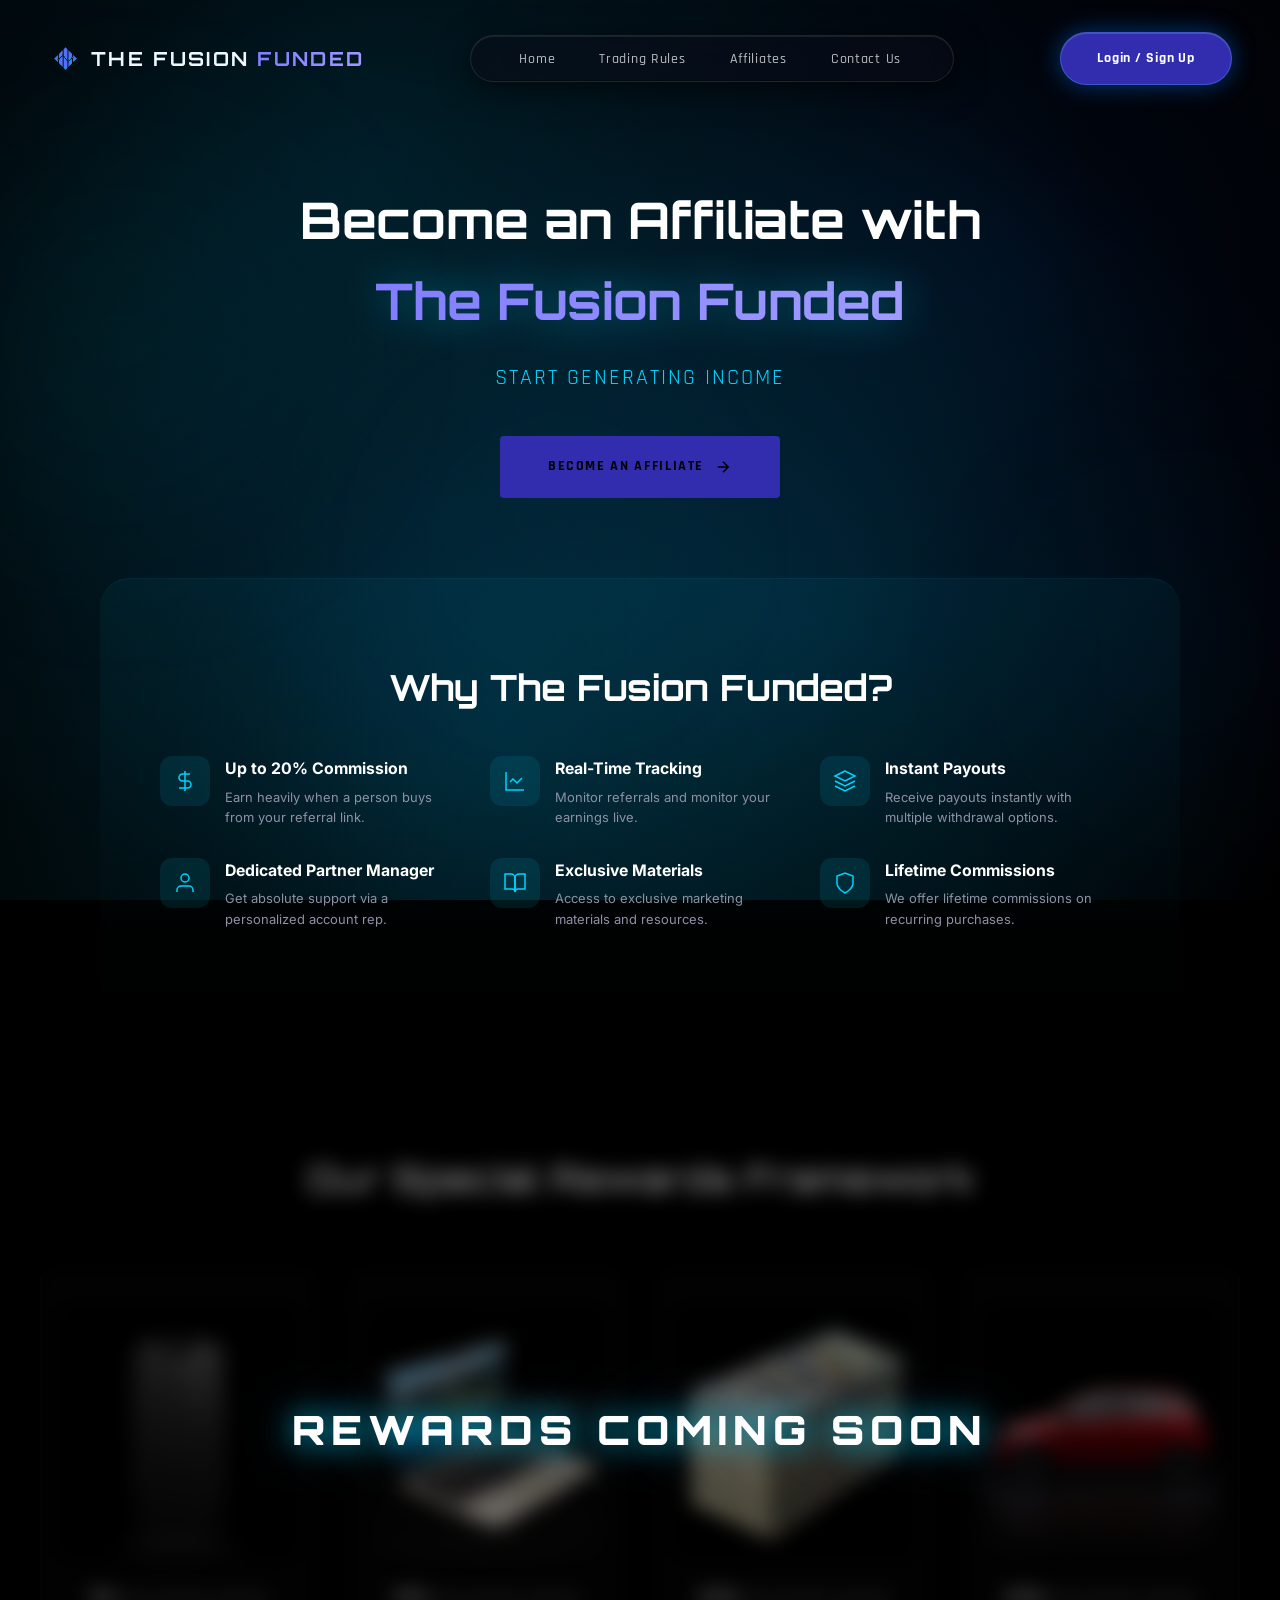
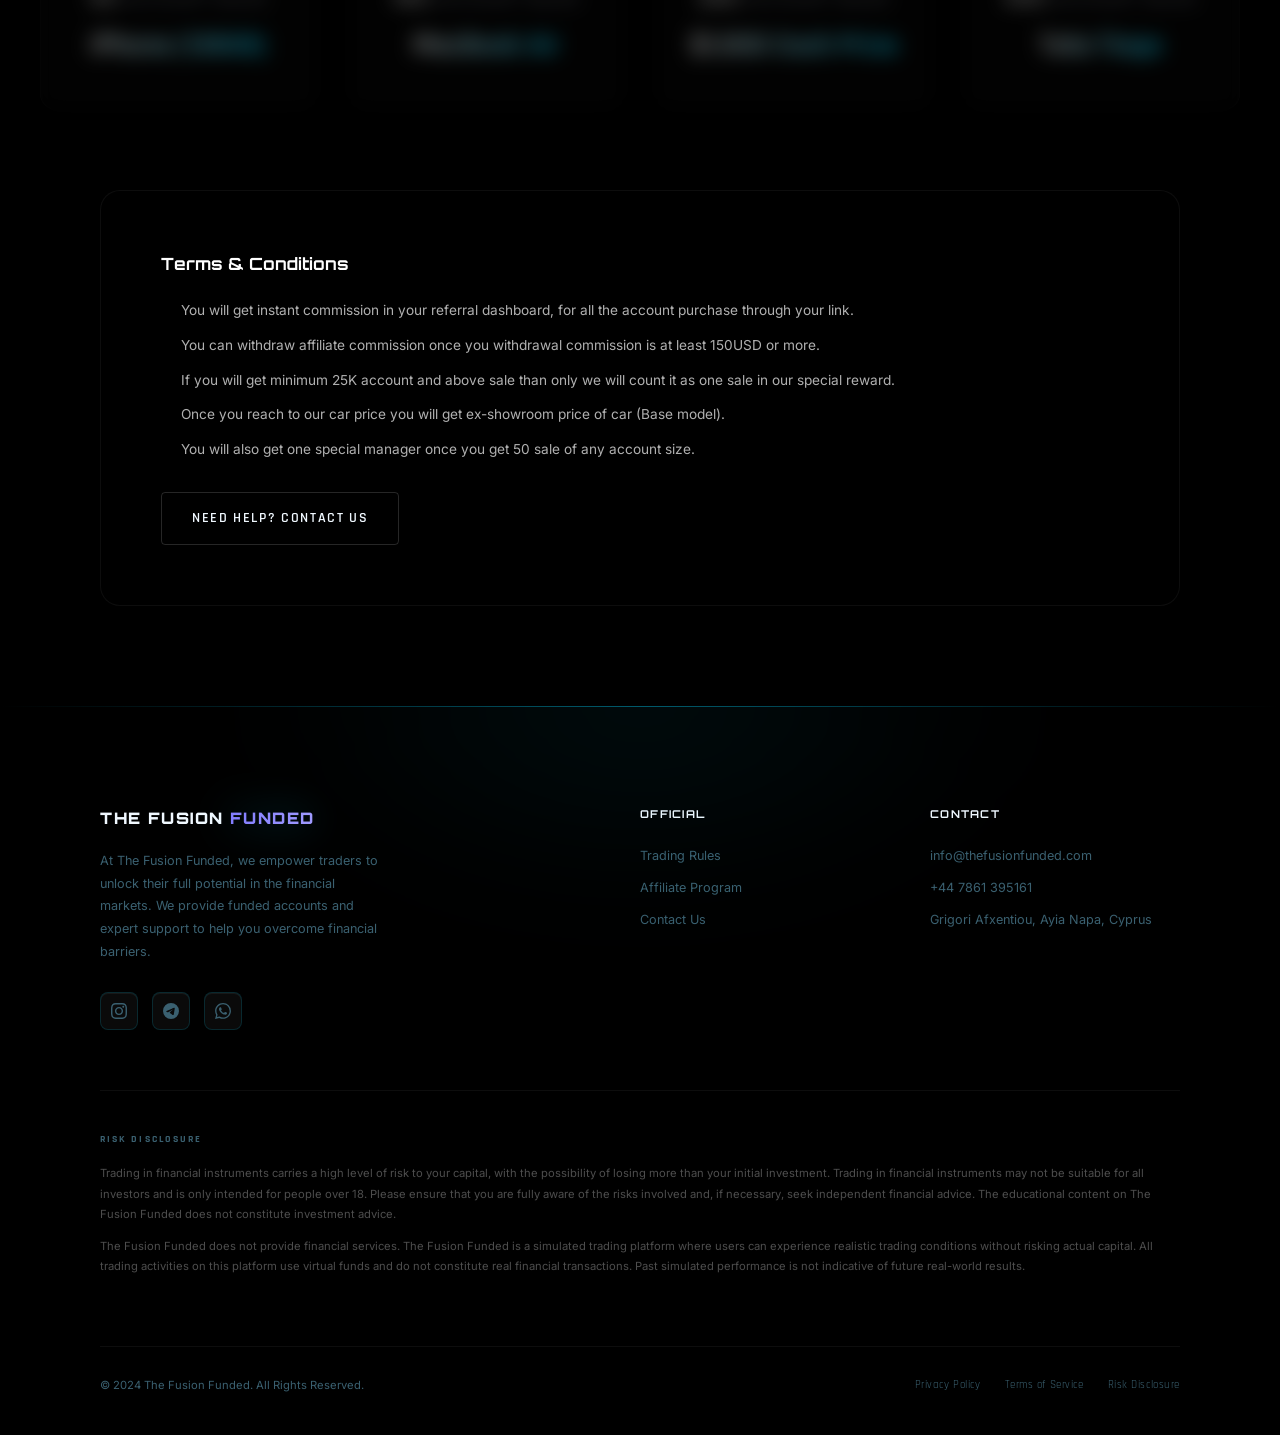
==== affiliate_program.html @ 8481a520 "feat: apply trading_rules liquid gradient background to affiliate page" ====
<!DOCTYPE html>
<html lang="en">

<head>
  <meta charset="UTF-8" />
  <meta name="viewport" content="width=device-width, initial-scale=1.0" />
  <meta name="description"
    content="The Fusion Funded — Affiliate Program." />
  <title>The Fusion Funded | Affiliate Program</title>
  <link rel="preconnect" href="https://fonts.googleapis.com" />
  <link rel="preconnect" href="https://fonts.gstatic.com" crossorigin />
  <link
    href="https://fonts.googleapis.com/css2?family=Orbitron:wght@400;600;700;900&family=Inter:wght@300;400;500;600&family=Rajdhani:wght@300;400;500;600;700&display=swap"
    rel="stylesheet" />
  <link rel="stylesheet" href="style.css?v=2" />
  <style>
    /* Hero */
    .affiliate-hero {
      padding-top: 180px;
      padding-bottom: 80px;
      text-align: center;
      position: relative;
      z-index: 2;
    }
    .affiliate-hero-title {
      font-family: 'Orbitron', sans-serif;
      font-size: 3.5rem;
      color: #fff;
      margin-bottom: 20px;
    }
    .affiliate-hero-subtitle {
      font-family: 'Rajdhani', sans-serif;
      font-size: 1.5rem;
      color: #00d4ff;
      margin-bottom: 40px;
      text-transform: uppercase;
      letter-spacing: 2px;
    }

    /* Steps Tracker */
    .steps-section {
      padding: 60px 0;
      position: relative;
      z-index: 2;
    }
    .steps-container {
      display: grid;
      grid-template-columns: repeat(auto-fit, minmax(300px, 1fr));
      gap: 40px;
      position: relative;
    }
    /* Connecting Line Removed */
    .steps-container::before {
      display: none;
    }
    .step-card {
      background: rgba(14, 18, 30, 0.8);
      border: 1px solid rgba(0, 212, 255, 0.2);
      border-radius: 12px;
      padding: 50px 30px;
      min-height: 250px;
      display: flex;
      flex-direction: column;
      justify-content: center;
      text-align: center;
      flex: 1;
      backdrop-filter: blur(10px);
      transition: transform 0.4s ease, box-shadow 0.4s ease;
      position: relative;
    }
    .step-card:hover {
      transform: translateY(-10px);
      box-shadow: 0 15px 30px rgba(0, 212, 255, 0.2);
    }
    .step-number {
      width: 50px;
      height: 50px;
      background: #00d4ff;
      color: #000;
      border-radius: 50%;
      display: flex;
      align-items: center;
      justify-content: center;
      font-family: 'Orbitron', sans-serif;
      font-weight: bold;
      font-size: 1.5rem;
      margin: 0 auto 25px auto;
      box-shadow: 0 0 20px rgba(0, 212, 255, 0.5);
    }
    .step-card h3 {
      font-family: 'Rajdhani', sans-serif;
      color: #fff;
      font-size: 1.8rem;
      margin-bottom: 15px;
    }
    .step-card p {
      color: #b0b0b0;
      font-size: 1.1rem;
      line-height: 1.6;
    }

    @media (max-width: 768px) {
      .steps-container {
        flex-direction: column;
      }
      .steps-container::before {
        display: none;
      }
    }

    /* Rewards Section */
    .rewards-section {
      padding: 80px 0;
      position: relative;
      z-index: 2;
    }
    .rewards-coming-overlay {
      position: absolute;
      inset: 0;
      z-index: 10;
      backdrop-filter: blur(10px);
      -webkit-backdrop-filter: blur(10px);
      background: rgba(0, 0, 0, 0.55);
      border-radius: 16px;
      display: flex;
      align-items: center;
      justify-content: center;
    }
    .rewards-coming-overlay span {
      font-family: 'Orbitron', sans-serif;
      font-size: clamp(1.4rem, 4vw, 2.8rem);
      font-weight: 900;
      letter-spacing: 0.15em;
      text-transform: uppercase;
      color: #fff;
      text-shadow: 0 0 30px rgba(0, 212, 255, 0.8), 0 0 60px rgba(0, 212, 255, 0.4);
    }
    .section-heading {
      text-align: center;
      font-family: 'Orbitron', sans-serif;
      font-size: 2.5rem;
      color: #fff;
      margin-bottom: 60px;
    }
    .rewards-grid {
      display: grid;
      grid-template-columns: repeat(auto-fit, minmax(250px, 1fr));
      gap: 30px;
    }
    .reward-card {
      background: rgba(255, 255, 255, 0.02);
      border: 1px solid rgba(255, 255, 255, 0.05);
      border-radius: 16px;
      padding: 40px 20px;
      text-align: center;
      position: relative;
      overflow: hidden;
      transition: all 0.4s ease;
      display: flex;
      flex-direction: column;
      justify-content: center;
      align-items: center;
    }
    /* Dynamic glow based on tier */
    .reward-card:nth-child(1):hover { border-color: rgba(255, 255, 255, 0.5); box-shadow: 0 0 20px rgba(255, 255, 255, 0.2); }
    .reward-card:nth-child(2):hover { border-color: rgba(0, 255, 170, 0.5); box-shadow: 0 0 20px rgba(0, 255, 170, 0.2); }
    .reward-card:nth-child(3):hover { border-color: rgba(0, 212, 255, 0.6); box-shadow: 0 0 20px rgba(0, 212, 255, 0.3); }
    .reward-card:nth-child(4):hover { border-color: rgba(170, 0, 255, 0.6); box-shadow: 0 0 20px rgba(170, 0, 255, 0.3); }
    .reward-card:nth-child(5):hover { border-color: rgba(255, 0, 102, 0.6); box-shadow: 0 0 20px rgba(255, 0, 102, 0.3); }
    .reward-card:nth-child(6):hover { border-color: rgba(255, 170, 0, 0.7); box-shadow: 0 0 25px rgba(255, 170, 0, 0.4); }
    .reward-card:nth-child(7):hover { border-color: rgba(255, 215, 0, 0.9); box-shadow: 0 0 35px rgba(255, 215, 0, 0.6); transform: scale(1.05); z-index: 10; }

    .reward-sales {
      font-size: 1.1rem;
      color: #8c92a4;
      text-transform: uppercase;
      letter-spacing: 1px;
      margin-bottom: 10px;
    }
    .reward-sales span {
      font-weight: 700;
      color: #fff;
      font-size: 1.3rem;
    }
    .reward-item {
      font-family: 'Rajdhani', sans-serif;
      font-size: 2rem;
      font-weight: 700;
      color: #00d4ff;
      background: linear-gradient(90deg, #fff, #00d4ff);
      -webkit-background-clip: text;
      background-clip: text;
      -webkit-text-fill-color: transparent;
    }
    .reward-image {
      width: 100%;
      height: 250px;
      object-fit: cover;
      margin-bottom: 25px;
      border-radius: 12px;
    }

    /* Benefits */
    .benefits-section {
      background: linear-gradient(180deg, rgba(0, 212, 255, 0.05) 0%, transparent 100%);
      padding: 80px 0;
      border-top: 1px solid rgba(0, 212, 255, 0.1);
      position: relative;
      z-index: 2;
      border-radius: 30px;
      margin-bottom: 60px;
    }
    .benefits-grid {
      display: grid;
      grid-template-columns: repeat(auto-fit, minmax(300px, 1fr));
      gap: 30px;
    }
    .benefit-item {
      display: flex;
      align-items: flex-start;
      gap: 15px;
    }
    .benefit-icon {
      width: 50px;
      height: 50px;
      background: rgba(0, 212, 255, 0.1);
      border-radius: 12px;
      color: #00d4ff;
      display: flex;
      align-items: center;
      justify-content: center;
      flex-shrink: 0;
    }
    .benefit-icon svg { width: 24px; height: 24px; }
    .benefit-text h4 {
      font-family: 'Inter', sans-serif;
      font-size: 1.1rem;
      color: #fff;
      margin-bottom: 5px;
    }

    /* Terms */
    .terms-section {
      padding: 60px;
      background: rgba(0, 0, 0, 0.3);
      border-radius: 20px;
      border: 1px solid rgba(255, 255, 255, 0.05);
      margin-bottom: 100px;
      position: relative;
      z-index: 2;
    }
    .terms-section h3 {
      font-family: 'Orbitron', sans-serif;
      color: #fff;
      margin-bottom: 20px;
    }
    .terms-section ul {
      margin-left: 20px;
      color: #b0b0b0;
      line-height: 1.8;
      font-size: 0.95rem;
    }
    .terms-section li {
      margin-bottom: 10px;
    }

    /* Animations */
    .animate-on-scroll {
      opacity: 0;
      transform: scale(0.85);
      transition: all 0.6s cubic-bezier(0.175, 0.885, 0.32, 1.275);
    }
    .animate-on-scroll.scrolled {
      opacity: 1;
      transform: scale(1);
    }

    .slide-left {
      opacity: 0;
      transform: translateX(-100px);
      transition: all 0.7s cubic-bezier(0.25, 0.46, 0.45, 0.94);
    }
    .slide-left.scrolled {
      opacity: 1;
      transform: translateX(0);
    }

    .slide-right {
      opacity: 0;
      transform: translateX(100px);
      transition: all 0.7s cubic-bezier(0.25, 0.46, 0.45, 0.94);
    }
    .slide-right.scrolled {
      opacity: 1;
      transform: translateX(0);
    }
  </style>
</head>

<body>

  <!-- ===== GLOBAL LIQUID GRADIENT BG ===== -->
  <canvas id="liquid-bg"></canvas>

  <!-- ===== NAVBAR ===== -->
  <nav id="navbar">
    <div class="nav-inner">
      <div class="nav-logo" id="nav-logo" onclick="window.location.href='index.html';">
        <img src="logo.png" alt="Logo" class="nav-logo-img">
        <span class="logo-text">THE FUSION</span>
        <span class="logo-accent">FUNDED</span>
      </div>
      <ul class="nav-links" id="nav-links">
        <li><a href="index.html" class="nav-link">Home</a></li>
        <li><a href="trading_rules.html" class="nav-link">Trading Rules</a></li>
        <li><a href="affiliate_program.html" class="nav-link">Affiliates</a></li>
        <li><a href="contact_us.html" class="nav-link">Contact Us</a></li>
        <li><a href="https://user.thefusionfunded.com/user/signup" class="nav-cta-mobile" target="_blank">Login / Sign Up</a></li>
      </ul>
      <a href="https://user.thefusionfunded.com/user/signup" class="nav-cta" id="nav-cta" target="_blank">Login / Sign Up</a>
      <button class="hamburger" id="hamburger" aria-label="Toggle navigation">
        <span></span><span></span><span></span>
      </button>
    </div>
  </nav>

  <!-- ===== FLOATING GRADIENT ORBS ===== -->
  <div class="gradient-orb orb-1"></div>
  <div class="gradient-orb orb-2"></div>
  <div class="gradient-orb orb-3"></div>

  <!-- ===== HERO SECTION ===== -->
  <section class="affiliate-hero container">
    <h1 class="affiliate-hero-title">Become an Affiliate with <br><span class="gradient-text">The Fusion Funded</span></h1>
    <p class="affiliate-hero-subtitle">Start Generating Income</p>
    <a href="https://user.thefusionfunded.com/user/signup" class="btn-primary btn-large" target="_blank">
      <span>Become an Affiliate</span>
      <svg viewBox="0 0 24 24" fill="none" stroke="currentColor" stroke-width="2">
        <path d="M5 12h14M12 5l7 7-7 7" />
      </svg>
    </a>
  </section>


  <!-- ===== BENEFITS ===== -->
  <section class="container">
    <div class="benefits-section animate-on-scroll">
      <h2 class="section-heading" style="margin-bottom: 40px;">Why The Fusion Funded?</h2>
      <div class="benefits-grid container">
        <div class="benefit-item">
          <div class="benefit-icon">
            <svg viewBox="0 0 24 24" fill="none" stroke="currentColor" stroke-width="1.5"><path d="M12 2v20M17 5H9.5a3.5 3.5 0 0 0 0 7h5a3.5 3.5 0 0 1 0 7H6"/></svg>
          </div>
          <div class="benefit-text">
            <h4>Up to 20% Commission</h4>
            <p style="color: #8c92a4; font-size: 0.9rem;">Earn heavily when a person buys from your referral link.</p>
          </div>
        </div>
        <div class="benefit-item">
          <div class="benefit-icon">
            <svg viewBox="0 0 24 24" fill="none" stroke="currentColor" stroke-width="1.5"><path d="M3 3v18h18"/><path d="m19 9-5 5-4-4-3 3"/></svg>
          </div>
          <div class="benefit-text">
            <h4>Real-Time Tracking</h4>
            <p style="color: #8c92a4; font-size: 0.9rem;">Monitor referrals and monitor your earnings live.</p>
          </div>
        </div>
        <div class="benefit-item">
          <div class="benefit-icon">
            <svg viewBox="0 0 24 24" fill="none" stroke="currentColor" stroke-width="1.5"><path d="M12 2L2 7l10 5 10-5-10-5zM2 17l10 5 10-5M2 12l10 5 10-5"/></svg>
          </div>
          <div class="benefit-text">
            <h4>Instant Payouts</h4>
            <p style="color: #8c92a4; font-size: 0.9rem;">Receive payouts instantly with multiple withdrawal options.</p>
          </div>
        </div>
        <div class="benefit-item">
          <div class="benefit-icon">
            <svg viewBox="0 0 24 24" fill="none" stroke="currentColor" stroke-width="1.5"><path d="M20 21v-2a4 4 0 0 0-4-4H8a4 4 0 0 0-4 4v2"/><circle cx="12" cy="7" r="4"/></svg>
          </div>
          <div class="benefit-text">
            <h4>Dedicated Partner Manager</h4>
            <p style="color: #8c92a4; font-size: 0.9rem;">Get absolute support via a personalized account rep.</p>
          </div>
        </div>
        <div class="benefit-item">
          <div class="benefit-icon">
            <svg viewBox="0 0 24 24" fill="none" stroke="currentColor" stroke-width="1.5"><path d="M2 3h6a4 4 0 0 1 4 4v14a3 3 0 0 0-3-3H2z"/><path d="M22 3h-6a4 4 0 0 0-4 4v14a3 3 0 0 1 3-3h7z"/></svg>
          </div>
          <div class="benefit-text">
            <h4>Exclusive Materials</h4>
            <p style="color: #8c92a4; font-size: 0.9rem;">Access to exclusive marketing materials and resources.</p>
          </div>
        </div>
        <div class="benefit-item">
          <div class="benefit-icon">
            <svg viewBox="0 0 24 24" fill="none" stroke="currentColor" stroke-width="1.5"><path d="M12 22s8-4 8-10V5l-8-3-8 3v7c0 6 8 10 8 10z"/></svg>
          </div>
          <div class="benefit-text">
            <h4>Lifetime Commissions</h4>
            <p style="color: #8c92a4; font-size: 0.9rem;">We offer lifetime commissions on recurring purchases.</p>
          </div>
        </div>
      </div>
    </div>
  </section>

  <!-- ===== REWARDS LADDER ===== -->
  <section class="rewards-section container">
    <div class="rewards-coming-overlay"><span>Rewards Coming Soon</span></div>
    <h2 class="section-heading">Our Special Rewards Framework</h2>
    <div class="rewards-grid">
      <div class="reward-card slide-left">
        <img class="reward-image" src="iphone_reward.png" alt="iPhone 128GB">
        <div class="reward-sales"><span>50</span> Account Sales</div>
        <div class="reward-item">iPhone (128GB)</div>
      </div>
      <div class="reward-card slide-right">
        <img class="reward-image" src="macbook_reward.png" alt="MacBook Air">
        <div class="reward-sales"><span>100</span> Account Sales</div>
        <div class="reward-item">MacBook Air</div>
      </div>
      <div class="reward-card slide-left">
        <img class="reward-image" src="cash_reward.png" alt="$1500 Cash">
        <div class="reward-sales"><span>200</span> Account Sales</div>
        <div class="reward-item">$1,500 Cash Prize</div>
      </div>
      <div class="reward-card slide-right">
        <img class="reward-image" src="tiago_reward.png" alt="Tata Tiago">
        <div class="reward-sales"><span>500</span> Account Sales</div>
        <div class="reward-item">Tata Tiago</div>
      </div>
      <!-- <div class="reward-card slide-left">
        <img class="reward-image" src="nexon_reward.png" alt="Tata Nexon">
        <div class="reward-sales"><span>800</span> Account Sales</div>
        <div class="reward-item">Tata Nexon</div>
      </div> -->
      <!-- <div class="reward-card slide-right">
        <img class="reward-image" src="harrier_reward.png" alt="Tata Harrier">
        <div class="reward-sales"><span>1500</span> Account Sales</div>
        <div class="reward-item">Tata Harrier</div>
      </div> -->
      <!-- <div class="reward-card animate-on-scroll" style="grid-column: 1 / -1; margin-top: 20px;">
        <img class="reward-image" src="mercedes_reward.png" style="height: 400px; width: 100%; object-fit: cover;" alt="Mercedes C-Class">
        <div class="reward-sales" style="font-size: 1.5rem;"><span>3000</span> Account Sales</div>
        <div class="reward-item" style="font-size: 3rem;">Mercedes (C-Class)</div>
      </div> -->
    </div>
  </section>

  <section class="container">
    <div class="terms-section animate-on-scroll">
      <h3>Terms & Conditions</h3>
      <ul>
        <li>You will get instant commission in your referral dashboard, for all the account purchase through your link.</li>
        <li>You can withdraw affiliate commission once you withdrawal commission is at least 150USD or more.</li>
        <li>If you will get minimum 25K account and above sale than only we will count it as one sale in our special reward.</li>
        <li>Once you reach to our car price you will get ex-showroom price of car (Base model).</li>
        <li>You will also get one special manager once you get 50 sale of any account size.</li>
      </ul>
      <div style="margin-top: 30px;">
        <a href="https://wa.me/message/M3FHBYUPELBIJ1" class="btn-ghost" target="_blank">
          <span>Need Help? Contact Us</span>
        </a>
      </div>
    </div>
  </section>

  <!-- ===== LONG FOOTER ===== -->
  <footer class="footer long-footer">
    <div class="footer-glow"></div>
    <div class="footer-gradient-shape"></div>
    <div class="container">
      <div class="footer-grid footer-grid-3">
        <div class="footer-brand">
          <div class="footer-logo">THE FUSION <span class="gradient-text">FUNDED</span></div>
          <p>At The Fusion Funded, we empower traders to unlock their full potential in the financial markets. We
            provide funded accounts and expert support to help you overcome financial barriers.</p>
          <div class="social-links">
            <a href="https://www.instagram.com/thefusionfunded/" class="social-link" aria-label="Instagram" target="_blank">
              <svg viewBox="0 0 24 24" fill="currentColor"><path d="M12 2.163c3.204 0 3.584.012 4.85.07 3.252.148 4.771 1.691 4.919 4.919.058 1.265.069 1.645.069 4.849 0 3.205-.012 3.584-.069 4.849-.149 3.225-1.664 4.771-4.919 4.919-1.266.058-1.644.07-4.85.07-3.204 0-3.584-.012-4.849-.07-3.26-.149-4.771-1.699-4.919-4.92-.058-1.265-.07-1.644-.07-4.849 0-3.204.013-3.583.07-4.849.149-3.227 1.664-4.771 4.919-4.919 1.266-.057 1.645-.069 4.849-.069zm0-2.163c-3.259 0-3.667.014-4.947.072-4.358.2-6.78 2.618-6.98 6.98-.059 1.281-.073 1.689-.073 4.948 0 3.259.014 3.668.072 4.948.2 4.358 2.618 6.78 6.98 6.98 1.281.058 1.689.072 4.948.072 3.259 0 3.668-.014 4.948-.072 4.354-.2 6.782-2.618 6.979-6.98.059-1.28.073-1.689.073-4.948 0-3.259-.014-3.667-.072-4.947-.196-4.354-2.617-6.78-6.979-6.98-1.281-.059-1.69-.073-4.949-.073zm0 5.838c-3.403 0-6.162 2.759-6.162 6.162s2.759 6.163 6.162 6.163 6.162-2.759 6.162-6.163c0-3.403-2.759-6.162-6.162-6.162zm0 10.162c-2.209 0-4-1.79-4-4 0-2.209 1.791-4 4-4s4 1.791 4 4c0 2.21-1.791 4-4 4zm6.406-11.845c-.796 0-1.441.645-1.441 1.44s.645 1.44 1.441 1.44c.795 0 1.439-.645 1.439-1.44s-.644-1.44-1.439-1.44z"/></svg>
            </a>
            <a href="https://t.me/thefusionfunded" class="social-link" aria-label="Telegram" target="_blank">
              <svg viewBox="0 0 24 24" fill="currentColor"><path d="M11.944 0A12 12 0 0 0 0 12a12 12 0 0 0 12 12 12 12 0 0 0 12-12A12 12 0 0 0 12 0h-.056zm4.962 7.224c.1-.002.321.023.465.14a.506.506 0 0 1 .171.325c.016.093.036.306.02.472-.18 1.898-.962 6.502-1.36 8.627-.168.9-.499 1.201-.82 1.23-.696.065-1.225-.46-1.9-.902-1.056-.693-1.653-1.124-2.678-1.8-1.185-.78-.417-1.21.258-1.91.177-.184 3.247-2.977 3.307-3.23.007-.032.014-.15-.056-.212s-.174-.041-.249-.024c-.106.024-1.793 1.14-5.061 3.345-.479.33-.913.49-1.302.48-.428-.008-1.252-.241-1.865-.44-.752-.245-1.349-.374-1.297-.789.027-.216.325-.437.893-.663 3.498-1.524 5.83-2.529 6.998-3.014 3.332-1.386 4.025-1.627 4.476-1.635z"/></svg>
            </a>
            <a href="https://wa.me/message/M3FHBYUPELBIJ1" class="social-link" aria-label="WhatsApp" target="_blank">
              <svg viewBox="0 0 24 24" fill="currentColor"><path d="M17.472 14.382c-.297-.149-1.758-.867-2.03-.967-.273-.099-.471-.148-.67.15-.197.297-.767.966-.94 1.164-.173.199-.347.223-.644.075-.297-.15-1.255-.463-2.39-1.475-.883-.788-1.48-1.761-1.653-2.059-.173-.297-.018-.458.13-.606.134-.133.298-.347.446-.52.149-.174.198-.298.298-.497.099-.198.05-.371-.025-.52-.075-.149-.669-1.612-.916-2.207-.242-.579-.487-.5-.669-.51-.173-.008-.371-.01-.57-.01-.198 0-.52.074-.792.372-.272.297-1.04 1.016-1.04 2.479 0 1.462 1.065 2.875 1.213 3.074.149.198 2.096 3.2 5.077 4.487.709.306 1.262.489 1.694.625.712.227 1.36.195 1.871.118.571-.085 1.758-.719 2.006-1.413.248-.694.248-1.289.173-1.413-.074-.124-.272-.198-.57-.347m-5.421 7.403h-.004a9.87 9.87 0 01-5.031-1.378l-.361-.214-3.741.982.998-3.648-.235-.374a9.86 9.86 0 01-1.51-5.26c.001-5.45 4.436-9.884 9.888-9.884 2.64 0 5.122 1.03 6.988 2.898a9.825 9.825 0 012.893 6.994c-.003 5.45-4.437 9.884-9.885 9.884m8.413-18.297A11.815 11.815 0 0012.05 0C5.495 0 .16 5.335.157 11.892c0 2.096.547 4.142 1.588 5.945L.057 24l6.305-1.654a11.882 11.882 0 005.683 1.448h.005c6.554 0 11.89-5.335 11.893-11.893a11.821 11.821 0 00-3.48-8.413z"/></svg>
            </a>
          </div>
        </div>

        <div class="footer-col">
          <h4>Official</h4>
          <ul>
            <li><a href="trading_rules.html">Trading Rules</a></li>
            <li><a href="affiliate_program.html">Affiliate Program</a></li>

            <li><a href="contact_us.html">Contact Us</a></li>
          </ul>
        </div>

        <div class="footer-col">
          <h4>Contact</h4>
          <ul>
            <li><a href="mailto:info@thefusionfunded.com">info@thefusionfunded.com</a></li>
            <li><a href="tel:+447861395161">+44 7861 395161</a></li>
            <li>Grigori Afxentiou, Ayia Napa, Cyprus</li>
          </ul>
        </div>
      </div>
            <div class="footer-disclaimer">
        <h5>Risk Disclosure</h5>
        <p>Trading in financial instruments carries a high level of risk to your capital, with the possibility of losing
          more than your initial investment. Trading in financial instruments may not be suitable for all investors and
          is only intended for people over 18. Please ensure that you are fully aware of the risks involved and, if
          necessary, seek independent financial advice. The educational content on The Fusion Funded does not constitute
          investment advice.</p>
        <p>The Fusion Funded does not provide financial services. The Fusion Funded is a simulated trading platform
          where users can experience realistic trading conditions without risking actual capital. All trading activities
          on this platform use virtual funds and do not constitute real financial transactions. Past simulated
          performance is not indicative of future real-world results.</p>
      </div>

      <div class="footer-bottom">
        <p>&copy; 2024 The Fusion Funded. All Rights Reserved.</p>
        <div class="footer-bottom-links">
          <a href="#">Privacy Policy</a>
          <a href="#">Terms of Service</a>
          <a href="#">Risk Disclosure</a>
        </div>
      </div>
    </div>
  </footer>

  <script src="app.js"></script>
  <script>
    document.addEventListener('DOMContentLoaded', () => {
      const observer = new IntersectionObserver((entries) => {
        entries.forEach((entry) => {
          if (entry.isIntersecting) {
            entry.target.classList.add('scrolled');
          } else {
            // Re-apply animation when it goes out of screen and back
            entry.target.classList.remove('scrolled');
          }
        });
      }, { threshold: 0.1 });

      const animatedElements = document.querySelectorAll('.animate-on-scroll, .slide-left, .slide-right');
      animatedElements.forEach((el) => observer.observe(el));
    });
  </script>
</body>

</html>
---- style.css ----
/* ============================================================
   THE FUSION FUNDED — style.css
   Theme: Black × Neon Blue Gradient
   ============================================================ */

/* ---------- CSS Custom Properties ---------- */
:root {
  --neon-blue: rgb(120, 115, 245);
  --neon-blue-dim: rgba(120, 115, 245, 0.8);
  --neon-blue-dark: rgba(120, 115, 245, 0.5);
  --neon-glow: rgba(120, 115, 245, 0.4);
  --neon-glow-strong: rgba(120, 115, 245, 0.7);
  --bg-black: #000000;
  --bg-dark: #030508;
  --bg-card: #070d14;
  --bg-card-border: #0a1929;
  --text-primary: #f0f8ff;
  --text-secondary: #8bb8cc;
  --text-muted: #3a6070;
  --gradient-blue: linear-gradient(135deg, rgb(120, 115, 245) 0%, rgba(120, 115, 245, 0.8) 50%, rgba(120, 115, 245, 0.4) 100%);
  --gradient-text: linear-gradient(90deg, rgb(130, 125, 255), rgb(160, 155, 255), rgb(130, 125, 255));
  --transition: 0.3s cubic-bezier(0.4, 0, 0.2, 1);
  --radius: 12px;
  --font-head: 'Orbitron', monospace;
  --font-body: 'Inter', sans-serif;
  --font-ui: 'Rajdhani', sans-serif;
}

/* ---------- Reset & Base ---------- */
*,
*::before,
*::after {
  box-sizing: border-box;
  margin: 0;
  padding: 0;
}

html {
  scroll-behavior: smooth;
  font-size: 14.4px;
}

body {
  font-family: var(--font-body);
  background: #000;
  color: var(--text-primary);
  overflow-x: hidden;
  line-height: 1.6;
}

/* ============================================================
   GLOBAL LIQUID GRADIENT CANVAS
   ============================================================ */
#liquid-bg {
  position: fixed;
  inset: 0;
  width: 100%;
  height: 100%;
  z-index: 0;
  pointer-events: none;
  animation: liquidBreathe 9s ease-in-out infinite;
}

@keyframes liquidBreathe {
  0%, 100% { opacity: 0.75; }
  50%       { opacity: 1; }
}

a {
  text-decoration: none;
  color: inherit;
}

ul {
  list-style: none;
}

img {
  display: block;
  max-width: 100%;
}

button {
  cursor: pointer;
  font-family: inherit;
  border: none;
  background: none;
}

/* ---------- Scrollbar ---------- */
::-webkit-scrollbar {
  width: 5px;
}

::-webkit-scrollbar-track {
  background: var(--bg-black);
}

::-webkit-scrollbar-thumb {
  background: var(--neon-blue-dark);
  border-radius: 3px;
}

::-webkit-scrollbar-thumb:hover {
  background: var(--neon-blue);
}

/* ============================================================
   NAVBAR
   ============================================================ */
#navbar {
  position: fixed;
  top: 0;
  left: 0;
  right: 0;
  z-index: 1000;
  background: transparent;
  border: none;
  outline: none;
  transition: background var(--transition);
}

.nav-inner {
  display: flex;
  align-items: center;
  justify-content: space-between;
  padding: 32px 48px;
  max-width: 1500px;
  margin: 0 auto;
  gap: 32px;
}

/* Logo */
.nav-logo {
  display: flex;
  align-items: center;
  gap: 8px;
  font-family: var(--font-head);
  font-size: 1.35rem;
  font-weight: 700;
  letter-spacing: 0.12em;
  cursor: pointer;
  white-space: nowrap;
  flex-shrink: 0;
}

.logo-text {
  color: var(--text-primary);
}

.logo-accent {
  background: var(--gradient-text);
  background-size: 200% auto;
  -webkit-background-clip: text;
  -webkit-text-fill-color: transparent;
  background-clip: text;
  animation: textShimmer 3s linear infinite;
}

/* Glassmorphism dark capsule pill */
.nav-links {
  display: flex;
  align-items: center;
  gap: 4px;
  background: rgba(10, 12, 20, 0.55);
  border: 1px solid rgba(255, 255, 255, 0.1);
  border-radius: 100px;
  padding: 10px 28px;
  backdrop-filter: blur(24px) saturate(180%);
  -webkit-backdrop-filter: blur(24px) saturate(180%);
  box-shadow:
    0 8px 32px rgba(0, 0, 0, 0.55),
    inset 0 1px 0 rgba(255, 255, 255, 0.08),
    inset 0 -1px 0 rgba(0, 0, 0, 0.3);
}

.nav-link {
  font-family: var(--font-ui);
  font-size: 1rem;
  font-weight: 500;
  letter-spacing: 0.05em;
  color: rgba(255, 255, 255, 0.72);
  padding: 10px 20px;
  border-radius: 100px;
  transition: color var(--transition), background var(--transition);
  white-space: nowrap;
}

.nav-link:hover,
.nav-link.active {
  color: #fff;
  background: rgba(255, 255, 255, 0.1);
}

/* Blue glassmorphism capsule CTA */
.nav-cta {
  font-family: var(--font-ui);
  font-size: 1rem;
  font-weight: 700;
  letter-spacing: 0.06em;
  padding: 14px 36px;
  background: rgba(50, 45, 175, 1);
  color: #fff;
  border-radius: 100px;
  border: 1px solid rgba(100, 180, 255, 0.3);
  white-space: nowrap;
  flex-shrink: 0;
  backdrop-filter: blur(12px);
  -webkit-backdrop-filter: blur(12px);
  transition: box-shadow var(--transition), transform var(--transition);
  box-shadow: 0 0 24px rgba(0, 120, 255, 0.45), inset 0 1px 0 rgba(255,255,255,0.15);
}

.nav-cta:hover {
  box-shadow: 0 0 40px rgba(0, 120, 255, 0.7), inset 0 1px 0 rgba(255,255,255,0.2);
  transform: translateY(-2px);
}

/* Mobile-only CTA inside nav-links — hidden on desktop */
.nav-cta-mobile {
  display: none;
}

.hamburger {
  display: none;
  flex-direction: column;
  gap: 6px;
  padding: 4px;
}

.hamburger span {
  display: block;
  width: 26px;
  height: 2px;
  background: var(--neon-blue);
  transition: var(--transition);
  box-shadow: 0 0 6px var(--neon-glow);
}

/* ============================================================
   HERO SECTION
   ============================================================ */
.hero-section {
  position: relative;
  width: 100%;
  height: 200vh;
  overflow: visible;
}

.hero-canvas {
  position: fixed;
  top: 0;
  left: 0;
  width: 100%;
  height: 100vh;
  z-index: 0;
  pointer-events: none;
}

/* Light black overlay to compensate video quality */
.hero-overlay {
  position: fixed;
  top: 0;
  left: 0;
  width: 100%;
  height: 100vh;
  background: linear-gradient(to bottom,
      rgba(0, 0, 0, 0.45) 0%,
      rgba(0, 0, 0, 0.30) 40%,
      rgba(0, 0, 0, 0.55) 100%);
  z-index: 1;
  pointer-events: none;
}

.hero-content {
  position: sticky;
  top: 0;
  z-index: 3;
  padding: 200px 60px 60px;
  max-width: 1400px;
  margin: 0 auto;
  height: 100vh;
  display: flex;
  align-items: center;
  animation: heroEntrance 1.2s cubic-bezier(0.16, 1, 0.3, 1) both;
}

.hero-split {
  display: flex;
  justify-content: space-between;
  align-items: center;
  gap: 120px;
}

.hero-left {
  max-width: 480px;
  flex-shrink: 0;
}

.hero-right {
  max-width: 400px;
  flex-shrink: 0;
  padding-left: 40px;
  border-left: 1px solid rgba(0, 212, 255, 0.15);
  animation: heroEntrance 1.4s 0.2s cubic-bezier(0.16, 1, 0.3, 1) both;
}

.hero-badge {
  display: inline-flex;
  align-items: center;
  gap: 8px;
  font-family: var(--font-ui);
  font-size: 0.78rem;
  font-weight: 600;
  letter-spacing: 0.2em;
  text-transform: uppercase;
  color: var(--neon-blue);
  background: rgba(0, 212, 255, 0.08);
  border: 1px solid rgba(0, 212, 255, 0.25);
  padding: 6px 16px;
  border-radius: 100px;
  margin-bottom: 28px;
  backdrop-filter: blur(4px);
}

.badge-dot {
  width: 6px;
  height: 6px;
  border-radius: 50%;
  background: var(--neon-blue);
  box-shadow: 0 0 10px var(--neon-blue);
  animation: pulse 1.5s ease-in-out infinite;
}

.hero-title {
  font-family: var(--font-head);
  font-size: clamp(3.5rem, 8vw, 7rem);
  font-weight: 900;
  line-height: 0.95;
  letter-spacing: -0.02em;
  margin-bottom: 28px;
}

.title-line {
  display: block;
}

.gradient-text {
  background: var(--gradient-text);
  background-size: 200% auto;
  -webkit-background-clip: text;
  -webkit-text-fill-color: transparent;
  background-clip: text;
  animation: textShimmer 3s linear infinite;
  filter: drop-shadow(0 0 20px rgba(0, 212, 255, 0.4));
}

.hero-subtitle {
  font-size: 1.1rem;
  color: var(--text-secondary);
  line-height: 1.7;
  margin-bottom: 40px;
  max-width: 520px;
}

.neon-highlight {
  color: var(--neon-blue);
  text-shadow: 0 0 10px var(--neon-glow);
}

.hero-actions {
  display: flex;
  align-items: center;
  gap: 20px;
  margin-bottom: 52px;
  flex-wrap: wrap;
}

.btn-primary {
  display: inline-flex;
  align-items: center;
  gap: 10px;
  font-family: var(--font-ui);
  font-size: 0.95rem;
  font-weight: 700;
  letter-spacing: 0.12em;
  text-transform: uppercase;
  padding: 16px 36px;
  background: rgba(50, 45, 175, 1);
  color: #000;
  border-radius: 4px;
  position: relative;
  overflow: hidden;
  transition: box-shadow var(--transition), transform var(--transition);
}

.btn-primary svg {
  width: 18px;
  height: 18px;
  transition: transform var(--transition);
}

.btn-primary:hover {
  box-shadow: 0 0 30px var(--neon-glow-strong), 0 0 60px rgba(0, 212, 255, 0.3);
  transform: translateY(-2px);
}

.btn-primary:hover svg {
  transform: translateX(4px);
}

.btn-ghost {
  display: inline-flex;
  align-items: center;
  gap: 8px;
  font-family: var(--font-ui);
  font-size: 0.95rem;
  font-weight: 600;
  letter-spacing: 0.12em;
  text-transform: uppercase;
  padding: 15px 30px;
  color: var(--text-primary);
  border: 1px solid rgba(255, 255, 255, 0.15);
  border-radius: 4px;
  transition: border-color var(--transition), color var(--transition), box-shadow var(--transition);
}

.btn-ghost:hover {
  border-color: var(--neon-blue);
  color: var(--neon-blue);
  box-shadow: 0 0 15px rgba(0, 212, 255, 0.15);
}

.hero-stats {
  display: flex;
  align-items: center;
  gap: 0;
}

.stat-chip {
  display: flex;
  flex-direction: column;
  gap: 2px;
  padding: 0 28px;
}

.stat-chip:first-child {
  padding-left: 0;
}

.stat-num {
  font-family: var(--font-head);
  font-size: 1.5rem;
  font-weight: 700;
  color: var(--neon-blue);
  text-shadow: 0 0 15px var(--neon-glow);
}

.stat-lbl {
  font-size: 0.72rem;
  color: var(--text-muted);
  letter-spacing: 0.1em;
  text-transform: uppercase;
}

.stat-divider {
  width: 1px;
  height: 36px;
  background: rgba(0, 212, 255, 0.2);
}

.scroll-indicator {
  position: fixed;
  bottom: 36px;
  left: 50%;
  transform: translateX(-50%);
  z-index: 3;
  display: flex;
  flex-direction: column;
  align-items: center;
  gap: 10px;
  font-family: var(--font-ui);
  font-size: 0.65rem;
  letter-spacing: 0.25em;
  color: var(--text-muted);
  animation: fadeInUp 1s 1.5s both;
  transition: opacity 0.4s;
}

.scroll-line {
  width: 1px;
  height: 40px;
  background: linear-gradient(to bottom, var(--neon-blue), transparent);
  animation: scrollPulse 2s ease-in-out infinite;
}

/* ============================================================
   SECTIONS SHARED
   ============================================================ */
.section {
  position: relative;
  padding: 120px 0;
  overflow: hidden;
  background: var(--bg-black);
}

.container {
  max-width: 1200px;
  margin: 0 auto;
  padding: 0 60px;
}

.section-header {
  text-align: center;
  margin-bottom: 70px;
}

.section-tag {
  display: inline-block;
  font-family: var(--font-ui);
  font-size: 0.75rem;
  font-weight: 600;
  letter-spacing: 0.25em;
  text-transform: uppercase;
  color: var(--neon-blue);
  background: rgba(0, 212, 255, 0.07);
  border: 1px solid rgba(0, 212, 255, 0.2);
  padding: 5px 16px;
  border-radius: 100px;
  margin-bottom: 20px;
}

.section-title {
  font-family: var(--font-head);
  font-size: clamp(2rem, 4vw, 3.2rem);
  font-weight: 700;
  letter-spacing: -0.02em;
  margin-bottom: 18px;
  line-height: 1.1;
}

.section-desc {
  font-size: 1.05rem;
  color: var(--text-secondary);
  max-width: 580px;
  margin: 0 auto;
  line-height: 1.8;
}

.section-bg-glow { display: none; }

/* ============================================================
   SCROLL REVEAL ANIMATIONS — pristine morphing
   ============================================================ */
[data-reveal] {
  opacity: 0;
  transform: translateY(40px) scale(0.97);
  filter: blur(4px);
  transition: opacity 0.9s cubic-bezier(0.16, 1, 0.3, 1),
              transform 0.9s cubic-bezier(0.16, 1, 0.3, 1),
              filter 0.9s cubic-bezier(0.16, 1, 0.3, 1);
}
[data-reveal-left] {
  opacity: 0;
  transform: translateX(-50px) scale(0.97);
  filter: blur(4px);
  transition: opacity 0.9s cubic-bezier(0.16, 1, 0.3, 1),
              transform 0.9s cubic-bezier(0.16, 1, 0.3, 1),
              filter 0.9s cubic-bezier(0.16, 1, 0.3, 1);
}
[data-reveal-right] {
  opacity: 0;
  transform: translateX(50px) scale(0.97);
  filter: blur(4px);
  transition: opacity 0.9s cubic-bezier(0.16, 1, 0.3, 1),
              transform 0.9s cubic-bezier(0.16, 1, 0.3, 1),
              filter 0.9s cubic-bezier(0.16, 1, 0.3, 1);
}
[data-reveal-scale] {
  opacity: 0;
  transform: scale(0.82);
  filter: blur(6px);
  transition: opacity 0.8s cubic-bezier(0.16, 1, 0.3, 1),
              transform 0.8s cubic-bezier(0.34, 1.56, 0.64, 1),
              filter 0.8s cubic-bezier(0.16, 1, 0.3, 1);
}
[data-reveal].revealed,
[data-reveal-left].revealed,
[data-reveal-right].revealed,
[data-reveal-scale].revealed {
  opacity: 1;
  transform: none;
  filter: blur(0);
}

/* ============================================================
   ABOUT SECTION
   ============================================================ */
.about-section {
  background: transparent;
}

.about-grid {
  display: grid;
  grid-template-columns: repeat(4, 1fr);
  gap: 24px;
  position: relative;
  z-index: 1;
}

.about-card {
  background: rgba(255,255,255,0.03);
  border: 1px solid rgba(0,212,255,0.12);
  border-radius: 16px;
  padding: 36px 28px;
  backdrop-filter: blur(20px) saturate(160%);
  -webkit-backdrop-filter: blur(20px) saturate(160%);
  box-shadow: 0 4px 24px rgba(0,0,0,0.35), inset 0 1px 0 rgba(255,255,255,0.06);
  transition: border-color var(--transition), box-shadow var(--transition), transform var(--transition);
  position: relative;
  overflow: hidden;
}

.about-card::before {
  content: '';
  position: absolute;
  top: 0; left: 0; right: 0;
  height: 1px;
  background: linear-gradient(90deg, transparent, rgba(0,212,255,0.5), transparent);
  opacity: 0;
  transition: opacity var(--transition);
}

.about-card:hover {
  border-color: rgba(0,212,255,0.28);
  box-shadow: 0 0 28px rgba(0,212,255,0.08), 0 16px 40px rgba(0,0,0,0.4);
  transform: translateY(-6px);
}

.about-card:hover::before { opacity: 1; }

.card-icon {
  width: 52px;
  height: 52px;
  background: rgba(0, 212, 255, 0.08);
  border: 1px solid rgba(0, 212, 255, 0.2);
  border-radius: 10px;
  display: flex;
  align-items: center;
  justify-content: center;
  margin-bottom: 22px;
}

.card-icon svg {
  width: 24px;
  height: 24px;
  stroke: var(--neon-blue);
}

.about-card h3 {
  font-family: var(--font-head);
  font-size: 0.9rem;
  font-weight: 700;
  letter-spacing: 0.05em;
  margin-bottom: 12px;
  color: var(--text-primary);
}

.about-card p {
  font-size: 0.88rem;
  color: var(--text-secondary);
  line-height: 1.7;
}

/* ============================================================
   HOW IT WORKS
   ============================================================ */
.hiw-section {
  background: transparent;
}

.steps-container {
  position: relative;
  z-index: 1;
  max-width: 740px;
  margin: 0 auto;
  display: flex;
  flex-direction: column;
  gap: 0;
}

.step-line {
  position: absolute;
  left: 38px;
  top: 60px;
  bottom: 60px;
  width: 1px;
  background: linear-gradient(to bottom, var(--neon-blue), rgba(0, 212, 255, 0.1));
}

.step {
  display: flex;
  align-items: flex-start;
  gap: 36px;
  padding: 40px 0;
  position: relative;
}

.step-num {
  font-family: var(--font-head);
  font-size: 0.75rem;
  font-weight: 900;
  color: var(--neon-blue);
  width: 76px;
  height: 76px;
  min-width: 76px;
  border: 1px solid rgba(0, 212, 255, 0.3);
  border-radius: 50%;
  display: flex;
  align-items: center;
  justify-content: center;
  background: var(--bg-dark);
  box-shadow: 0 0 20px rgba(0, 212, 255, 0.12);
  position: relative;
  z-index: 1;
}

.step-content {
  padding-top: 18px;
}

.step-content h3 {
  font-family: var(--font-head);
  font-size: 1.05rem;
  font-weight: 700;
  margin-bottom: 10px;
  color: var(--text-primary);
}

.step-content p {
  font-size: 0.93rem;
  color: var(--text-secondary);
  line-height: 1.7;
}

/* ============================================================
   PLANS SECTION
   ============================================================ */
.plans-section {
  background: transparent;
}

.plans-grid {
  display: grid;
  grid-template-columns: repeat(3, 1fr);
  gap: 24px;
  position: relative;
  z-index: 1;
}

.plan-card {
  background: var(--bg-card);
  border: 1px solid var(--bg-card-border);
  border-radius: var(--radius);
  padding: 44px 36px;
  transition: transform var(--transition), box-shadow var(--transition), border-color var(--transition);
  position: relative;
  overflow: hidden;
}

.plan-card.featured {
  border-color: rgba(0, 212, 255, 0.4);
  background: linear-gradient(145deg, #070d14, #0a1929);
  box-shadow: 0 0 40px rgba(0, 212, 255, 0.12);
}

.plan-badge-featured {
  position: absolute;
  top: 0;
  right: 0;
  font-family: var(--font-ui);
  font-size: 0.65rem;
  font-weight: 700;
  letter-spacing: 0.15em;
  text-transform: uppercase;
  background: rgba(50, 45, 175, 1);
  color: #000;
  padding: 6px 18px;
  border-radius: 0 var(--radius) 0 var(--radius);
}

.plan-card:hover {
  transform: translateY(-8px);
  box-shadow: 0 20px 50px rgba(0, 0, 0, 0.5), 0 0 30px rgba(0, 212, 255, 0.1);
}

.plan-card.featured:hover {
  box-shadow: 0 20px 60px rgba(0, 212, 255, 0.2);
}

.plan-tier {
  font-family: var(--font-ui);
  font-size: 0.8rem;
  font-weight: 700;
  letter-spacing: 0.2em;
  text-transform: uppercase;
  color: var(--neon-blue);
  margin-bottom: 12px;
}

.plan-capital {
  font-family: var(--font-head);
  font-size: 2.4rem;
  font-weight: 900;
  color: var(--text-primary);
  margin-bottom: 4px;
}

.plan-price {
  font-family: var(--font-head);
  font-size: 1.1rem;
  font-weight: 700;
  color: var(--neon-blue);
  margin-bottom: 32px;
}

.plan-price span {
  font-size: 0.72rem;
  color: var(--text-muted);
  font-weight: 400;
  font-family: var(--font-body);
}

.plan-features {
  display: flex;
  flex-direction: column;
  gap: 14px;
  margin-bottom: 36px;
}

.plan-features li {
  display: flex;
  align-items: center;
  gap: 10px;
  font-size: 0.9rem;
  color: var(--text-secondary);
}

.check {
  color: var(--neon-blue);
  font-weight: 700;
  text-shadow: 0 0 8px var(--neon-glow);
}

.btn-plan {
  display: block;
  width: 100%;
  text-align: center;
  font-family: var(--font-ui);
  font-size: 0.88rem;
  font-weight: 700;
  letter-spacing: 0.15em;
  text-transform: uppercase;
  padding: 14px;
  border: 1px solid rgba(0, 212, 255, 0.4);
  color: var(--neon-blue);
  border-radius: 6px;
  transition: background var(--transition), color var(--transition), box-shadow var(--transition);
}

.plan-card.featured .btn-plan {
  background: rgba(50, 45, 175, 1);
  color: #000;
  border-color: transparent;
}

.btn-plan:hover {
  background: var(--neon-blue);
  color: #000;
  box-shadow: 0 0 20px var(--neon-glow);
}

/* ============================================================
   STATS SECTION
   ============================================================ */
.stats-section {
  background: transparent;
}

.stats-grid {
  display: grid;
  grid-template-columns: repeat(4, 1fr);
  gap: 1px;
  background: rgba(0, 212, 255, 0.1);
  border: 1px solid rgba(0, 212, 255, 0.1);
  border-radius: var(--radius);
  overflow: hidden;
  position: relative;
  z-index: 1;
}

.stat-block {
  background: var(--bg-dark);
  padding: 60px 40px;
  text-align: center;
  transition: background var(--transition);
}

.stat-block:hover {
  background: #070d14;
}

.stat-value {
  font-family: var(--font-head);
  font-size: clamp(2.2rem, 4vw, 3.5rem);
  font-weight: 900;
  color: var(--neon-blue);
  text-shadow: 0 0 30px var(--neon-glow);
  margin-bottom: 10px;
  min-height: 1.2em;
}

.stat-label {
  font-family: var(--font-ui);
  font-size: 0.78rem;
  font-weight: 600;
  letter-spacing: 0.15em;
  text-transform: uppercase;
  color: var(--text-muted);
}

/* ============================================================
   PARALLAX DIVIDER
   ============================================================ */
.parallax-divider {
  position: relative;
  height: 70vh;
  overflow: hidden;
  display: flex;
  align-items: center;
  justify-content: center;
}

.divider-canvas {
  position: absolute;
  inset: 0;
  width: 100%;
  height: 100%;
  object-fit: cover;
  z-index: 0;
}

.divider-overlay {
  position: absolute;
  inset: 0;
  background: rgba(0, 0, 0, 0.55);
  z-index: 1;
}

.divider-content {
  position: relative;
  z-index: 2;
  text-align: center;
}

.divider-headline {
  font-family: var(--font-head);
  font-size: clamp(2.5rem, 6vw, 5rem);
  font-weight: 900;
  line-height: 1;
  margin-bottom: 20px;
  letter-spacing: -0.02em;
}

.divider-content p {
  font-family: var(--font-ui);
  font-size: 1.1rem;
  letter-spacing: 0.2em;
  text-transform: uppercase;
  color: var(--text-secondary);
}

/* ============================================================
   CONTACT SECTION
   ============================================================ */
.contact-section {
  background: transparent;
}

.contact-wrapper {
  display: grid;
  grid-template-columns: 1fr 400px;
  gap: 80px;
  position: relative;
  z-index: 1;
}

.contact-form {
  display: flex;
  flex-direction: column;
  gap: 22px;
}

.form-row {
  display: grid;
  grid-template-columns: 1fr 1fr;
  gap: 22px;
}

.form-group {
  display: flex;
  flex-direction: column;
  gap: 8px;
}

.form-group label {
  font-family: var(--font-ui);
  font-size: 0.78rem;
  font-weight: 600;
  letter-spacing: 0.12em;
  text-transform: uppercase;
  color: var(--text-secondary);
}

.form-group input,
.form-group select,
.form-group textarea {
  background: var(--bg-card);
  border: 1px solid var(--bg-card-border);
  border-radius: 6px;
  padding: 14px 18px;
  font-family: var(--font-body);
  font-size: 0.93rem;
  color: var(--text-primary);
  outline: none;
  transition: border-color var(--transition), box-shadow var(--transition);
  appearance: none;
  -webkit-appearance: none;
}

.form-group input::placeholder,
.form-group textarea::placeholder {
  color: var(--text-muted);
}

.form-group input:focus,
.form-group select:focus,
.form-group textarea:focus {
  border-color: var(--neon-blue);
  box-shadow: 0 0 0 3px rgba(0, 212, 255, 0.1);
}

.form-group select option {
  background: var(--bg-dark);
  color: var(--text-primary);
}

.form-group textarea {
  resize: vertical;
  min-height: 120px;
}

.btn-submit {
  display: inline-flex;
  align-items: center;
  justify-content: center;
  gap: 12px;
  font-family: var(--font-ui);
  font-size: 0.95rem;
  font-weight: 700;
  letter-spacing: 0.15em;
  text-transform: uppercase;
  padding: 18px 40px;
  background: rgba(50, 45, 175, 1);
  color: #000;
  border-radius: 6px;
  transition: box-shadow var(--transition), transform var(--transition);
  align-self: flex-start;
}

.btn-submit svg {
  width: 18px;
  height: 18px;
}

.btn-submit:hover {
  box-shadow: 0 0 30px var(--neon-glow-strong);
  transform: translateY(-2px);
}

.contact-info {
  display: flex;
  flex-direction: column;
  gap: 36px;
  padding-top: 20px;
}

.info-item {
  display: flex;
  align-items: flex-start;
  gap: 20px;
}

.info-icon {
  width: 48px;
  height: 48px;
  min-width: 48px;
  background: rgba(255,255,255,0.04);
  border: 1px solid rgba(0,212,255,0.18);
  border-radius: 10px;
  display: flex;
  align-items: center;
  justify-content: center;
  backdrop-filter: blur(12px);
  -webkit-backdrop-filter: blur(12px);
  box-shadow: inset 0 1px 0 rgba(255,255,255,0.06);
}

.info-icon svg {
  width: 22px;
  height: 22px;
  stroke: var(--neon-blue);
}

.info-label {
  display: block;
  font-family: var(--font-ui);
  font-size: 0.72rem;
  letter-spacing: 0.15em;
  text-transform: uppercase;
  color: var(--text-muted);
  margin-bottom: 4px;
}

.info-value {
  display: block;
  font-size: 0.95rem;
  color: var(--text-primary);
}

/* ============================================================
   FOOTER
   ============================================================ */
.footer {
  position: relative;
  background: rgba(0,0,0,0.85);
  padding: 80px 0 30px;
  overflow: hidden;
}

.footer-glow {
  position: absolute;
  top: 0;
  left: 50%;
  transform: translateX(-50%);
  width: 100%;
  height: 1px;
  background: linear-gradient(90deg, transparent, rgba(0, 212, 255, 0.4), transparent);
}

.footer-grid {
  display: grid;
  grid-template-columns: 2fr 1fr 1fr 1fr;
  gap: 60px;
  margin-bottom: 60px;
}

.footer-logo {
  font-family: var(--font-head);
  font-size: 1.1rem;
  font-weight: 900;
  letter-spacing: 0.1em;
  margin-bottom: 18px;
}

.footer-brand p {
  font-size: 0.88rem;
  color: var(--text-muted);
  line-height: 1.8;
  margin-bottom: 28px;
  max-width: 280px;
}

.social-links {
  display: flex;
  gap: 14px;
}

.social-link {
  width: 38px;
  height: 38px;
  display: flex;
  align-items: center;
  justify-content: center;
  background: rgba(255,255,255,0.04);
  border: 1px solid rgba(0,212,255,0.15);
  border-radius: 8px;
  color: var(--text-muted);
  backdrop-filter: blur(12px);
  -webkit-backdrop-filter: blur(12px);
  box-shadow: inset 0 1px 0 rgba(255,255,255,0.06);
  transition: color var(--transition), border-color var(--transition), box-shadow var(--transition);
}

.social-link svg {
  width: 16px;
  height: 16px;
}

.social-link:hover {
  color: var(--neon-blue);
  border-color: var(--neon-blue);
  box-shadow: 0 0 12px rgba(0, 212, 255, 0.25);
}

.footer-col h4 {
  font-family: var(--font-head);
  font-size: 0.75rem;
  font-weight: 700;
  letter-spacing: 0.12em;
  text-transform: uppercase;
  color: var(--text-primary);
  margin-bottom: 22px;
}

.footer-col ul {
  display: flex;
  flex-direction: column;
  gap: 12px;
}

.footer-col ul li a {
  font-size: 0.88rem;
  color: var(--text-muted);
  transition: color var(--transition);
}

.footer-col ul li a:hover {
  color: var(--neon-blue);
}

.footer-col ul li {
  font-size: 0.88rem;
  color: var(--text-muted);
}

.footer-bottom {
  padding-top: 30px;
  border-top: 1px solid rgba(255, 255, 255, 0.05);
  text-align: center;
}

.footer-bottom p {
  font-size: 0.78rem;
  color: var(--text-muted);
}

/* ============================================================
   KEYFRAME ANIMATIONS
   ============================================================ */
@keyframes textShimmer {
  0% {
    background-position: 0% center;
  }

  100% {
    background-position: 200% center;
  }
}

@keyframes pulse {

  0%,
  100% {
    box-shadow: 0 0 6px var(--neon-blue);
    opacity: 1;
  }

  50% {
    box-shadow: 0 0 14px var(--neon-blue), 0 0 24px var(--neon-blue);
    opacity: 0.7;
  }
}

@keyframes heroEntrance {
  from {
    opacity: 0;
    transform: translateY(50px);
  }

  to {
    opacity: 1;
    transform: translateY(0);
  }
}

@keyframes fadeInUp {
  from {
    opacity: 0;
    transform: translateY(20px);
  }

  to {
    opacity: 1;
    transform: translateY(0);
  }
}

@keyframes scrollPulse {

  0%,
  100% {
    opacity: 0.4;
    transform: scaleY(1);
  }

  50% {
    opacity: 1;
    transform: scaleY(1.1);
  }
}

/* ============================================================
   RESPONSIVE
   ============================================================ */
@media (max-width: 1100px) {
  .about-grid {
    grid-template-columns: repeat(2, 1fr);
  }

  .footer-grid {
    grid-template-columns: 1fr 1fr;
  }

  .contact-wrapper {
    grid-template-columns: 1fr;
    gap: 50px;
  }
}

/* ============================================================
   FOREX TICKER
   ============================================================ */
.ticker-bar {
  background: #000;
  border-top: 1px solid rgba(0, 212, 255, 0.1);
  border-bottom: 1px solid rgba(0, 212, 255, 0.1);
  overflow: hidden;
  white-space: nowrap;
  position: relative;
  z-index: 10;
}

.ticker-track {
  display: inline-flex;
  animation: tickerScroll 30s linear infinite;
}

.ticker-item {
  display: inline-flex;
  align-items: center;
  gap: 10px;
  padding: 12px 32px;
  border-right: 1px solid rgba(0, 212, 255, 0.08);
}

.ticker-pair {
  font-family: var(--font-ui);
  font-weight: 600;
  font-size: 0.82rem;
  letter-spacing: 0.1em;
  color: var(--text-primary);
}

.ticker-price {
  font-family: var(--font-head);
  font-size: 0.8rem;
  color: var(--neon-blue);
}

.ticker-change {
  font-family: var(--font-ui);
  font-size: 0.75rem;
  font-weight: 600;
}

.ticker-change.positive {
  color: #00ff88;
}

.ticker-change.negative {
  color: #ff4466;
}

@keyframes tickerScroll {
  0% {
    transform: translateX(0);
  }

  100% {
    transform: translateX(-50%);
  }
}

/* ============================================================
   HOW TO USE THIS SITE SECTION
   ============================================================ */
.how-to-use-section {
  background: transparent;
}

.how-to-use-glow {
  width: 500px;
  height: 500px;
  background: rgba(0, 180, 255, 0.1);
  top: -100px;
  right: -150px;
}

.how-to-use-container {
  display: grid;
  grid-template-columns: 1fr 1fr;
  align-items: center;
  gap: 80px;
  position: relative;
  z-index: 1;
}

.how-to-use-left .section-tag {
  display: inline-block;
  margin-bottom: 20px;
}

.how-to-use-desc {
  font-size: 1rem;
  color: var(--text-secondary);
  line-height: 1.8;
  margin-bottom: 40px;
  margin-top: 16px;
}

.how-to-use-steps {
  display: flex;
  flex-direction: column;
  gap: 28px;
}

.htu-step {
  display: flex;
  align-items: flex-start;
  gap: 20px;
  background: rgba(255,255,255,0.03);
  border: 1px solid rgba(0,212,255,0.1);
  border-radius: 14px;
  padding: 20px 24px;
  backdrop-filter: blur(16px) saturate(150%);
  -webkit-backdrop-filter: blur(16px) saturate(150%);
  box-shadow: 0 4px 20px rgba(0,0,0,0.25), inset 0 1px 0 rgba(255,255,255,0.05);
  transition: border-color var(--transition), box-shadow var(--transition);
}

.htu-step:hover {
  border-color: rgba(0,212,255,0.25);
  box-shadow: 0 0 20px rgba(0,212,255,0.07), 0 8px 28px rgba(0,0,0,0.35);
}

.htu-step-num {
  font-family: var(--font-head);
  font-size: 0.75rem;
  font-weight: 900;
  color: var(--neon-blue);
  width: 48px;
  height: 48px;
  min-width: 48px;
  border: 1px solid rgba(0, 212, 255, 0.3);
  border-radius: 50%;
  display: flex;
  align-items: center;
  justify-content: center;
  background: rgba(0, 212, 255, 0.06);
  box-shadow: 0 0 14px rgba(0, 212, 255, 0.1);
}

.htu-step h4 {
  font-family: var(--font-head);
  font-size: 0.9rem;
  font-weight: 700;
  color: var(--text-primary);
  margin-bottom: 6px;
}

.htu-step p {
  font-size: 0.88rem;
  color: var(--text-secondary);
  line-height: 1.6;
}

/* Phone Mockup */
.how-to-use-right {
  display: flex;
  align-items: center;
  justify-content: center;
}

.phone-mockup {
  width: 260px;
  height: 520px;
  background: #0a0f1a;
  border: 2px solid rgba(0, 212, 255, 0.35);
  border-radius: 36px;
  display: flex;
  flex-direction: column;
  align-items: center;
  padding: 18px 12px 20px;
  box-shadow:
    0 0 0 6px rgba(0, 212, 255, 0.06),
    0 0 40px rgba(0, 212, 255, 0.15),
    0 30px 60px rgba(0, 0, 0, 0.6);
  position: relative;
  gap: 14px;
}

.phone-speaker {
  width: 60px;
  height: 5px;
  background: rgba(0, 212, 255, 0.25);
  border-radius: 3px;
  flex-shrink: 0;
}

.phone-screen {
  flex: 1;
  width: 100%;
  border-radius: 12px;
  overflow: hidden;
  background: #000;
  position: relative;
}

.phone-screen iframe {
  width: 100%;
  height: 100%;
  display: block;
  border: none;
}

.phone-home-btn {
  width: 36px;
  height: 36px;
  border-radius: 50%;
  border: 2px solid rgba(0, 212, 255, 0.25);
  flex-shrink: 0;
}

@media (max-width: 1024px) {
  .how-to-use-container {
    grid-template-columns: 1fr;
    text-align: center;
  }

  .htu-step {
    text-align: left;
  }

  .how-to-use-right {
    margin-top: 20px;
  }
}

/* ============================================================
   HIGHLIGHTS SECTION (replaces old about-grid usage)
   ============================================================ */
.highlights-section {
  background: transparent;
}

.highlights-grid {
  display: grid;
  grid-template-columns: repeat(3, 1fr);
  gap: 24px;
  position: relative;
  z-index: 1;
}

/* ============================================================
   WHY US SECTION
   ============================================================ */
.why-section {
  background: transparent;
}

.why-grid {
  display: grid;
  grid-template-columns: repeat(3, 1fr);
  gap: 30px;
  position: relative;
  z-index: 1;
  margin-bottom: 50px;
}

.why-card {
  background: var(--bg-card);
  border: 1px solid var(--bg-card-border);
  border-radius: var(--radius);
  padding: 40px 32px;
  transition: border-color var(--transition), box-shadow var(--transition), transform var(--transition);
  position: relative;
}

.why-card:hover {
  border-color: rgba(0, 212, 255, 0.3);
  box-shadow: 0 0 30px rgba(0, 212, 255, 0.08);
  transform: translateY(-6px);
}

.why-num {
  font-family: var(--font-head);
  font-size: 2.5rem;
  font-weight: 900;
  color: rgba(0, 212, 255, 0.12);
  margin-bottom: 16px;
}

.why-card h3 {
  font-family: var(--font-head);
  font-size: 0.95rem;
  font-weight: 700;
  margin-bottom: 12px;
  color: var(--neon-blue);
}

.why-card p {
  font-size: 0.9rem;
  color: var(--text-secondary);
  line-height: 1.7;
}

.why-cta-row,
.plans-cta-row {
  text-align: center;
  position: relative;
  z-index: 1;
}

.plans-cta-row {
  margin-top: 50px;
}

/* ============================================================
   PLAN TABS + TABLE
   ============================================================ */
.plan-tabs {
  display: flex;
  justify-content: center;
  gap: 6px;
  margin-bottom: 40px;
  position: relative;
  z-index: 1;
}

.plan-tab {
  font-family: var(--font-ui);
  font-size: 0.85rem;
  font-weight: 700;
  letter-spacing: 0.12em;
  text-transform: uppercase;
  padding: 12px 28px;
  border: 1px solid var(--bg-card-border);
  border-radius: 6px;
  color: var(--text-secondary);
  background: var(--bg-card);
  transition: all var(--transition);
  cursor: pointer;
}

.plan-tab:hover {
  border-color: rgba(0, 212, 255, 0.3);
  color: var(--neon-blue);
}

.plan-tab.active {
  background: rgba(50, 45, 175, 1);
  color: #000;
  border-color: transparent;
  box-shadow: 0 0 20px var(--neon-glow);
}

/* ============================================================
   PLAN TABLE — LIQUID GLASS (matches comparison table style)
   ============================================================ */
@property --pgt-angle {
  syntax: '<angle>';
  initial-value: 0deg;
  inherits: false;
}

.plan-glass-wrap {
  position: relative;
  border-radius: 22px;
  padding: 1.5px;
  background: conic-gradient(
    from var(--pgt-angle),
    transparent 0deg,
    rgba(0,212,255,0.9) 60deg,
    rgba(0,80,200,0.5) 120deg,
    transparent 180deg,
    rgba(0,212,255,0.6) 240deg,
    transparent 300deg,
    transparent 360deg
  );
  animation: pgtSpin 12s linear infinite;
  overflow-x: auto;
  scrollbar-width: none;
}

.plan-glass-wrap::-webkit-scrollbar {
  display: none;
}

@keyframes pgtSpin {
  to { --pgt-angle: 360deg; }
}

.plan-glass-wrap::after {
  content: '';
  position: absolute;
  inset: -2px;
  border-radius: 24px;
  background: inherit;
  filter: blur(10px);
  opacity: 0.2;
  z-index: 0;
  animation: pgtGlow 8s ease-in-out infinite;
  pointer-events: none;
}

@keyframes pgtGlow {
  0%, 100% { opacity: 0.12; }
  50%       { opacity: 0.28; }
}

.plan-glass-inner {
  position: relative;
  z-index: 1;
  border-radius: 21px;
  background: rgba(6, 14, 28, 0.72);
  backdrop-filter: blur(32px) saturate(200%) brightness(1.08);
  -webkit-backdrop-filter: blur(32px) saturate(200%) brightness(1.08);
  overflow: hidden;
  box-shadow:
    0 8px 60px rgba(0,0,0,0.6),
    inset 0 1px 0 rgba(255,255,255,0.07),
    inset 0 -1px 0 rgba(0,0,0,0.4);
  min-width: 700px;
}

.plan-glass-inner::before {
  content: '';
  position: absolute;
  top: 0; left: 0; right: 0;
  height: 1px;
  background: linear-gradient(90deg, transparent, rgba(0,212,255,0.4), transparent);
  z-index: 2;
}

.plan-table-label {
  display: inline-block;
  font-family: var(--font-head);
  font-size: 0.78rem;
  font-weight: 700;
  letter-spacing: 0.22em;
  text-transform: uppercase;
  color: var(--neon-blue);
  background: rgba(0,212,255,0.07);
  border: 1px solid rgba(0,212,255,0.25);
  padding: 6px 20px;
  border-radius: 100px;
  text-shadow: 0 0 12px rgba(0,212,255,0.4);
  margin-bottom: 32px;
}

/* Title badge — now unused inside table, keep rule clean */
.plan-glass-title { display: none; }

/* Rows */
.pgt-row {
  display: grid;
  grid-template-columns: 220px repeat(6, 1fr);
  border-bottom: 1px solid rgba(255,255,255,0.04);
  transition: background 0.2s;
}

.pgt-row:hover {
  background: rgba(0,212,255,0.03);
}

.pgt-row-last {
  border-bottom: none;
}

.pgt-row-alt {
  background: rgba(0,212,255,0.025);
}

.pgt-row-alt:hover {
  background: rgba(0,212,255,0.05);
}

/* Header row */
.pgt-head {
  background: rgba(0,212,255,0.04);
  border-bottom: 1px solid rgba(0,212,255,0.1);
}

.pgt-head .pgt-cell {
  font-family: var(--font-head);
  font-size: 0.88rem;
  font-weight: 700;
  color: var(--neon-blue);
  text-shadow: 0 0 10px rgba(0,212,255,0.4);
  padding: 20px 12px;
}

.pgt-head .pgt-label {
  color: var(--text-secondary);
  text-shadow: none;
  font-size: 0.72rem;
  letter-spacing: 0.18em;
}

/* Cells */
.pgt-cell {
  display: flex;
  align-items: center;
  justify-content: center;
  padding: 18px 12px;
  font-family: var(--font-ui);
  font-size: 0.95rem;
  font-weight: 600;
  color: var(--text-primary);
  text-align: center;
}

.pgt-label {
  justify-content: flex-start;
  font-family: var(--font-ui);
  font-size: 0.78rem;
  font-weight: 700;
  letter-spacing: 0.1em;
  text-transform: uppercase;
  color: var(--text-secondary);
  padding-left: 28px;
  border-right: 1px solid rgba(0,212,255,0.08);
}

/* Yes badge for news trading row */
.pgt-badge-yes {
  display: inline-flex;
  align-items: center;
  justify-content: center;
  width: 28px;
  height: 28px;
  border-radius: 50%;
  background: rgba(34,197,94,0.12);
  border: 1px solid rgba(34,197,94,0.45);
  box-shadow: 0 0 10px rgba(34,197,94,0.18);
}

.pgt-badge-yes svg {
  width: 12px;
  height: 12px;
  stroke: #4ade80;
  stroke-width: 2.5;
}

@media (max-width: 900px) {
  .plan-glass-wrap { overflow-x: auto; }
}

/* ============================================================
   HERO FEATURE GLASS CARDS
   ============================================================ */
.hero-feature-cards {
  display: grid;
  grid-template-columns: 1fr 1fr;
  gap: 12px;
  margin-top: 32px;
}

.hero-feat-card {
  display: flex;
  align-items: center;
  gap: 12px;
  padding: 14px 18px;
  background: rgba(255, 255, 255, 0.05);
  border: 1px solid rgba(0, 212, 255, 0.2);
  border-radius: 12px;
  backdrop-filter: blur(16px) saturate(160%);
  -webkit-backdrop-filter: blur(16px) saturate(160%);
  box-shadow: 0 4px 20px rgba(0, 0, 0, 0.3), inset 0 1px 0 rgba(255,255,255,0.08);
  transition: border-color var(--transition), box-shadow var(--transition), transform var(--transition);
}

.hero-feat-card:hover {
  border-color: rgba(0, 212, 255, 0.5);
  box-shadow: 0 0 20px rgba(0, 212, 255, 0.15), 0 4px 20px rgba(0,0,0,0.4);
  transform: translateY(-3px);
}

.hero-feat-icon {
  width: 36px;
  height: 36px;
  min-width: 36px;
  background: rgba(0, 212, 255, 0.1);
  border: 1px solid rgba(0, 212, 255, 0.25);
  border-radius: 8px;
  display: flex;
  align-items: center;
  justify-content: center;
}

.hero-feat-icon svg {
  width: 18px;
  height: 18px;
  stroke: var(--neon-blue);
}

.hero-feat-card span {
  font-family: var(--font-ui);
  font-size: 0.82rem;
  font-weight: 600;
  color: var(--text-primary);
  letter-spacing: 0.03em;
  line-height: 1.3;
}

@media (max-width: 480px) {
  .hero-feature-cards {
    grid-template-columns: 1fr;
  }
}

/* ============================================================
   COMPARISON SECTION — LIQUID GLASS REVAMP
   ============================================================ */
.compare-section {
  background: transparent;
}

.compare-glow {
  width: 700px;
  height: 700px;
  background: rgba(0, 100, 200, 0.12);
  top: 50%;
  left: 50%;
  transform: translate(-50%, -50%);
}

.compare-headline {
  font-family: var(--font-head);
  font-size: clamp(1.8rem, 3.5vw, 2.8rem);
  font-weight: 700;
  color: var(--text-primary);
  text-align: center;
  line-height: 1.2;
  margin-bottom: 60px;
  letter-spacing: 0.04em;
}

/* ---- Animated border via rotating conic-gradient pseudo ---- */
@property --cg-angle {
  syntax: '<angle>';
  initial-value: 0deg;
  inherits: false;
}

.compare-glass-wrap {
  position: relative;
  max-width: 780px;
  margin: 0 auto;
  border-radius: 22px;
  padding: 1.5px;                          /* border thickness */
  background: conic-gradient(
    from var(--cg-angle),
    transparent 0deg,
    rgba(0,212,255,0.9) 60deg,
    rgba(0,80,200,0.5) 120deg,
    transparent 180deg,
    rgba(0,212,255,0.6) 240deg,
    transparent 300deg,
    transparent 360deg
  );
  animation: cgSpin 12s linear infinite;
}

@keyframes cgSpin {
  to { --cg-angle: 360deg; }
}

/* Soft outer glow that pulses */
.compare-glass-wrap::after {
  content: '';
  position: absolute;
  inset: -2px;
  border-radius: 24px;
  background: inherit;
  filter: blur(10px);
  opacity: 0.25;
  z-index: 0;
  animation: cgGlowPulse 8s ease-in-out infinite;
}

@keyframes cgGlowPulse {
  0%, 100% { opacity: 0.15; }
  50%       { opacity: 0.35; }
}

/* Liquid glass card — sits on top of the border layer */
.compare-glass-inner {
  position: relative;
  z-index: 1;
  border-radius: 21px;
  background: rgba(6, 14, 28, 0.72);
  backdrop-filter: blur(32px) saturate(200%) brightness(1.08);
  -webkit-backdrop-filter: blur(32px) saturate(200%) brightness(1.08);
  overflow: hidden;
  box-shadow:
    0 8px 60px rgba(0,0,0,0.6),
    inset 0 1px 0 rgba(255,255,255,0.08),
    inset 0 -1px 0 rgba(0,0,0,0.4);
}

/* Subtle inner shimmer highlight */
.compare-glass-inner::before {
  content: '';
  position: absolute;
  top: 0; left: 0; right: 0;
  height: 1px;
  background: linear-gradient(90deg, transparent, rgba(0,212,255,0.4), transparent);
  z-index: 2;
}

/* Header row */
.cg-header-row {
  display: grid;
  grid-template-columns: 1fr 160px 160px;
  align-items: center;
  padding: 28px 36px 20px;
  border-bottom: 1px solid rgba(0,212,255,0.08);
  background: rgba(0,212,255,0.025);
}

.cg-tff-badge {
  width: 42px;
  height: 42px;
  background: rgba(0,100,200,0.3);
  border: 1px solid rgba(0,212,255,0.4);
  border-radius: 50%;
  display: flex;
  align-items: center;
  justify-content: center;
  margin: 0 auto 8px;
  box-shadow: 0 0 18px rgba(0,150,255,0.35);
}

.cg-col-title {
  display: block;
  font-family: var(--font-head);
  font-size: 0.75rem;
  font-weight: 700;
  letter-spacing: 0.12em;
  text-transform: uppercase;
  color: var(--neon-blue);
  text-align: center;
  line-height: 1.4;
  text-shadow: 0 0 14px rgba(0,212,255,0.5);
}

.cg-others-title {
  color: rgba(255,255,255,0.3);
  text-shadow: none;
  padding-top: 50px;
}

.cg-header-row .cg-col-tff,
.cg-header-row .cg-col-others {
  flex-direction: column;
  height: auto;
  gap: 0;
}

/* Data rows */
.cg-row {
  display: grid;
  grid-template-columns: 1fr 160px 160px;
  align-items: center;
  padding: 0 36px;
  border-bottom: 1px solid rgba(255,255,255,0.04);
  transition: background 0.2s;
}

.cg-row:hover {
  background: rgba(0,212,255,0.04);
}

.cg-row-last {
  border-bottom: none;
}

.cg-col-label {
  display: flex;
  align-items: center;
  gap: 12px;
  font-family: var(--font-ui);
  font-size: 0.93rem;
  font-weight: 500;
  color: var(--text-secondary);
  height: 64px;
}

.cg-col-label svg {
  width: 17px;
  height: 17px;
  stroke: rgba(0,212,255,0.55);
  flex-shrink: 0;
}

.cg-col-tff,
.cg-col-others {
  display: flex;
  flex-direction: row;
  align-items: center;
  justify-content: center;
  height: 64px;
  gap: 7px;
}

.cg-label {
  font-family: var(--font-ui);
  font-size: 0.82rem;
  font-weight: 700;
  letter-spacing: 0.06em;
  text-transform: uppercase;
}

.cg-label-yes { color: #4ade80; }
.cg-label-no  { color: #f87171; }

/* Badges */
.cg-badge {
  display: inline-flex;
  align-items: center;
  justify-content: center;
  width: 30px;
  height: 30px;
  border-radius: 50%;
  flex-shrink: 0;
  transition: box-shadow 0.2s;
}

.cg-badge svg {
  width: 12px;
  height: 12px;
  stroke-width: 2.5;
}

.cg-yes {
  background: rgba(34,197,94,0.12);
  border: 1px solid rgba(34,197,94,0.45);
  box-shadow: 0 0 10px rgba(34,197,94,0.18);
}
.cg-yes svg { stroke: #4ade80; }

.cg-no {
  background: rgba(239,68,68,0.1);
  border: 1px solid rgba(239,68,68,0.38);
  box-shadow: 0 0 10px rgba(239,68,68,0.12);
}
.cg-no svg { stroke: #f87171; }

.cg-row:hover .cg-yes { box-shadow: 0 0 16px rgba(34,197,94,0.35); }
.cg-row:hover .cg-no  { box-shadow: 0 0 16px rgba(239,68,68,0.28); }

@media (max-width: 640px) {
  .cg-header-row,
  .cg-row {
    grid-template-columns: 1fr 72px 72px;
    padding: 0 16px;
  }
  .cg-header-row { padding: 20px 16px 14px; }
  .cg-col-label { font-size: 0.78rem; gap: 8px; height: 56px; }
  .cg-col-tff, .cg-col-others { height: 56px; }
  .cg-col-label svg { display: none; }
}

/* ============================================================
   ABOUT CONTENT
   ============================================================ */
.about-content {
  max-width: 800px;
  margin: 0 auto;
  position: relative;
  z-index: 1;
}

.about-content p {
  font-size: 1rem;
  color: var(--text-secondary);
  line-height: 1.9;
  margin-bottom: 24px;
}

.about-stats-row {
  display: grid;
  grid-template-columns: repeat(4, 1fr);
  gap: 12px;
  margin-top: 40px;
}

.about-stat {
  background: rgba(255,255,255,0.03);
  border: 1px solid rgba(0,212,255,0.12);
  border-radius: 14px;
  padding: 30px 20px;
  text-align: center;
  backdrop-filter: blur(20px) saturate(160%);
  -webkit-backdrop-filter: blur(20px) saturate(160%);
  box-shadow: 0 4px 20px rgba(0,0,0,0.3), inset 0 1px 0 rgba(255,255,255,0.05);
  transition: border-color var(--transition), transform var(--transition);
}

.about-stat:hover {
  border-color: rgba(0,212,255,0.25);
  transform: translateY(-4px);
}

.about-stat-val {
  display: block;
  font-family: var(--font-head);
  font-size: 1.6rem;
  font-weight: 900;
  color: var(--neon-blue);
  text-shadow: 0 0 15px var(--neon-glow);
  margin-bottom: 6px;
}

.about-stat-lbl {
  display: block;
  font-family: var(--font-ui);
  font-size: 0.7rem;
  letter-spacing: 0.12em;
  text-transform: uppercase;
  color: var(--text-muted);
}

/* ============================================================
   WHATSAPP FLOAT
   ============================================================ */
.whatsapp-float {
  position: fixed;
  bottom: 30px;
  right: 30px;
  z-index: 999;
  display: flex;
  align-items: center;
  gap: 10px;
  background: #25D366;
  color: #fff;
  padding: 14px 22px;
  border-radius: 50px;
  font-family: var(--font-ui);
  font-weight: 700;
  font-size: 0.85rem;
  letter-spacing: 0.05em;
  box-shadow: 0 4px 20px rgba(37, 211, 102, 0.4);
  transition: transform var(--transition), box-shadow var(--transition);
}

.whatsapp-float svg {
  width: 22px;
  height: 22px;
}

.whatsapp-float:hover {
  transform: translateY(-3px);
  box-shadow: 0 6px 30px rgba(37, 211, 102, 0.5);
}

/* ============================================================
   RESPONSIVE
   ============================================================ */
@media (max-width: 1100px) {
  .highlights-grid {
    grid-template-columns: 1fr;
  }

  .why-grid {
    grid-template-columns: 1fr;
  }

  .features-grid {
    grid-template-columns: repeat(2, 1fr);
  }

  .footer-grid {
    grid-template-columns: 1fr 1fr;
  }

  .about-stats-row {
    grid-template-columns: repeat(2, 1fr);
  }
}

@media (max-width: 900px) {
  .nav-inner {
    padding: 14px 20px;
  }

  .hero-content {
    padding: 100px 20px 40px !important;
    height: auto;
    min-height: 100vh;
  }

  .nav-links {
    display: none;
    border-radius: 0;
    background: none;
    border: none;
    box-shadow: none;
    padding: 0;
  }

  .nav-links.open {
    display: flex;
    flex-direction: column;
    position: fixed;
    top: 0;
    left: 0;
    right: 0;
    bottom: 0;
    background: rgba(0, 0, 0, 0.97);
    backdrop-filter: blur(20px);
    align-items: center;
    justify-content: center;
    gap: 44px;
    z-index: 999;
    border-radius: 0;
  }

  .nav-links.open .nav-link {
    font-size: 1.4rem;
  }

  .hamburger {
    display: flex;
    z-index: 1000;
    position: relative;
  }

  /* Hide the top-bar CTA on mobile — it moves inside the menu */
  .nav-cta {
    display: none;
  }

  /* Mobile-only CTA inside nav-links — hidden on desktop */
  .nav-cta-mobile {
    display: none;
  }

  /* Show CTA inside the open menu overlay */
  .nav-links.open .nav-cta-mobile {
    display: inline-flex;
    align-items: center;
    justify-content: center;
    font-family: var(--font-ui);
    font-size: 1.2rem;
    font-weight: 700;
    letter-spacing: 0.08em;
    padding: 16px 48px;
    background: rgba(50, 45, 175, 1);
    color: #fff;
    border-radius: 100px;
    border: 1px solid rgba(100, 180, 255, 0.35);
    backdrop-filter: blur(12px);
    -webkit-backdrop-filter: blur(12px);
    box-shadow: 0 0 28px rgba(0, 120, 255, 0.5), inset 0 1px 0 rgba(255,255,255,0.15);
    text-decoration: none;
    transition: box-shadow 0.3s ease, transform 0.3s ease;
    margin-top: 8px;
  }

  .nav-links.open .nav-cta-mobile:hover {
    box-shadow: 0 0 44px rgba(0, 120, 255, 0.75), inset 0 1px 0 rgba(255,255,255,0.2);
    transform: translateY(-2px);
  }

  .hero-split {
    flex-direction: column;
    gap: 30px;
    align-items: flex-start;
  }

  .hero-left,
  .hero-right {
    max-width: 100%;
    width: 100%;
  }

  .hero-right {
    padding-left: 0;
    border-left: none;
  }

  .container {
    padding: 0 20px;
  }

  .plan-tabs {
    flex-wrap: wrap;
  }
}

@media (max-width: 640px) {
  .hero-title {
    font-size: clamp(2rem, 10vw, 3rem);
  }

  .hero-subtitle {
    font-size: 0.95rem;
  }

  .hero-badge {
    font-size: 0.7rem;
  }

  .highlights-grid {
    grid-template-columns: 1fr;
  }

  .features-grid {
    grid-template-columns: 1fr;
  }

  .footer-grid {
    grid-template-columns: 1fr;
  }

  .about-stats-row {
    grid-template-columns: 1fr;
  }

  .whatsapp-float span {
    display: none;
  }

  .whatsapp-float {
    padding: 14px;
    border-radius: 50%;
  }

  .cta-headline {
    font-size: clamp(2rem, 6vw, 3rem);
  }

  .footer-grid-3 {
    grid-template-columns: 1fr;
  }

  .footer-bottom {
    flex-direction: column;
    gap: 12px;
  }
}

/* ============================================================
   WHY SECTION (TWO COLUMN LAYOUT)
   ============================================================ */
.why-container {
  display: grid;
  grid-template-columns: 1.2fr 0.8fr;
  align-items: center;
  gap: 60px;
  position: relative;
  z-index: 1;
}

.why-grid {
  display: flex;
  flex-direction: column;
  gap: 20px;
  margin-top: 30px;
}

.why-card {
  background: rgba(255,255,255,0.03);
  border: 1px solid rgba(0,212,255,0.1);
  border-radius: 16px;
  padding: 30px 40px;
  position: relative;
  overflow: hidden;
  backdrop-filter: blur(20px) saturate(160%);
  -webkit-backdrop-filter: blur(20px) saturate(160%);
  box-shadow: 0 4px 24px rgba(0,0,0,0.3), inset 0 1px 0 rgba(255,255,255,0.05);
  transition: all var(--transition);
}

.why-card:hover {
  border-color: rgba(0,212,255,0.28);
  box-shadow: 0 0 24px rgba(0,212,255,0.08), 0 12px 32px rgba(0,0,0,0.4);
  transform: translateX(10px);
}

.why-num {
  font-family: var(--font-head);
  font-size: 3.5rem;
  font-weight: 900;
  color: rgba(0, 212, 255, 0.1);
  position: absolute;
  top: -10px;
  right: 20px;
  line-height: 1;
  pointer-events: none;
}

.why-card h3 {
  font-family: var(--font-head);
  font-size: 1.15rem;
  font-weight: 700;
  color: var(--text-primary);
  margin-bottom: 10px;
}

.why-card p {
  font-size: 0.95rem;
  color: var(--text-secondary);
  line-height: 1.6;
}

.why-right {
  display: flex;
  align-items: center;
  justify-content: center;
  position: relative;
}

.deco-chart-side {
  width: 100%;
  max-width: 520px;
  opacity: 0.9;
  animation: levitate 4s ease-in-out infinite;
  filter: drop-shadow(0 20px 40px rgba(0, 100, 200, 0.5));
}

@media (max-width: 1024px) {
  .why-container {
    grid-template-columns: 1fr;
    text-align: center;
  }

  .why-left .section-header {
    text-align: center !important;
  }

  .why-cta-row {
    text-align: center !important;
  }

  .why-card:hover {
    transform: translateY(-5px);
  }

  .deco-chart-side {
    max-width: 400px;
    margin-top: 50px;
  }
}

/* ============================================================
   DECORATIVE IMAGES — 3D CHART & HALO
   ============================================================ */

/* --- Levitating 3D Chart --- */
.deco-chart {
  position: absolute;
  z-index: 0;
  pointer-events: none;
  animation: levitate 4s ease-in-out infinite;
  filter: drop-shadow(0 20px 40px rgba(0, 100, 200, 0.25));
}

.deco-chart-why {
  width: 280px;
  right: 40px;
  top: 50%;
  transform: translateY(-50%);
  opacity: 0.85;
}

.deco-chart-cta {
  width: 240px;
  left: 40px;
  bottom: 80px;
  opacity: 0.7;
}

@keyframes levitate {

  0%,
  100% {
    transform: translateY(-50%);
  }

  50% {
    transform: translateY(calc(-50% - 18px));
  }
}

/* CTA chart has its own baseline since it doesn't use translateY(-50%) */
.deco-chart-cta {
  animation: levitateCta 4s ease-in-out infinite;
}

@keyframes levitateCta {

  0%,
  100% {
    transform: translateY(0);
  }

  50% {
    transform: translateY(-18px);
  }
}

/* --- Halo Arc Background --- */
.deco-halo {
  position: absolute;
  z-index: 0;
  pointer-events: none;
  opacity: 0.15;
}

.deco-halo-plans {
  width: 700px;
  top: -60px;
  left: 50%;
  transform: translateX(-50%);
}

.deco-halo-about {
  width: 600px;
  top: -40px;
  left: 50%;
  transform: translateX(-50%);
}

/* Hide decorative images on small screens */
@media (max-width: 900px) {
  .deco-chart {
    display: none;
  }

  .deco-halo {
    width: 100%;
    opacity: 0.08;
  }
}

/* ============================================================
   FLOATING GRADIENT ORBS
   ============================================================ */
.gradient-orb {
  position: fixed;
  border-radius: 50%;
  filter: blur(120px);
  pointer-events: none;
  z-index: 0;
  opacity: 0.35;
  animation: orbFloat 20s ease-in-out infinite;
}

.orb-1 {
  width: 500px;
  height: 500px;
  background: radial-gradient(circle, rgba(0, 212, 255, 0.25), transparent 70%);
  top: 10%;
  left: -10%;
  animation-delay: 0s;
  animation-duration: 25s;
}

.orb-2 {
  width: 400px;
  height: 400px;
  background: radial-gradient(circle, rgba(0, 100, 255, 0.2), transparent 70%);
  top: 50%;
  right: -8%;
  animation-delay: -5s;
  animation-duration: 22s;
}

.orb-3 {
  width: 350px;
  height: 350px;
  background: radial-gradient(circle, rgba(0, 212, 255, 0.15), transparent 70%);
  bottom: 20%;
  left: 30%;
  animation-delay: -10s;
  animation-duration: 28s;
}

.orb-4 {
  width: 600px;
  height: 600px;
  background: radial-gradient(circle, rgba(0, 50, 150, 0.18), transparent 70%);
  top: 30%;
  left: 50%;
  animation-delay: -8s;
  animation-duration: 30s;
}

.orb-5 {
  width: 300px;
  height: 300px;
  background: radial-gradient(circle, rgba(0, 180, 255, 0.12), transparent 70%);
  bottom: 10%;
  right: 20%;
  animation-delay: -15s;
  animation-duration: 18s;
}

@keyframes orbFloat {

  0%,
  100% {
    transform: translate(0, 0) scale(1);
  }

  25% {
    transform: translate(30px, -40px) scale(1.05);
  }

  50% {
    transform: translate(-20px, 20px) scale(0.95);
  }

  75% {
    transform: translate(15px, 35px) scale(1.02);
  }
}

/* ============================================================
   GET STARTED CTA SECTION
   ============================================================ */
.cta-section {
  background: transparent;
  position: relative;
  overflow: hidden;
  text-align: center;
  padding: 140px 0;
}

.cta-gradient-bg {
  position: absolute;
  inset: 0;
  background:
    radial-gradient(ellipse 60% 50% at 50% 100%, rgba(0, 212, 255, 0.08) 0%, transparent 70%),
    radial-gradient(ellipse 40% 40% at 20% 50%, rgba(0, 100, 200, 0.06) 0%, transparent 70%),
    radial-gradient(ellipse 40% 40% at 80% 50%, rgba(0, 150, 255, 0.06) 0%, transparent 70%);
  pointer-events: none;
}

.cta-container {
  position: relative;
  z-index: 1;
}

.cta-headline {
  font-family: var(--font-head);
  font-size: clamp(2.5rem, 5vw, 4.5rem);
  font-weight: 900;
  color: var(--text-primary);
  margin-bottom: 24px;
  line-height: 1.1;
}

.cta-desc {
  font-size: 1.1rem;
  color: var(--text-secondary);
  max-width: 680px;
  margin: 0 auto 48px;
  line-height: 1.8;
}

.cta-actions {
  margin-bottom: 60px;
}

.btn-large {
  padding: 20px 48px;
  font-size: 0.95rem;
}

.cta-community {
  display: flex;
  flex-direction: column;
  align-items: center;
  gap: 20px;
}

.cta-community-label {
  font-family: var(--font-ui);
  font-size: 0.78rem;
  font-weight: 600;
  letter-spacing: 0.2em;
  text-transform: uppercase;
  color: var(--text-muted);
}

.cta-community-links {
  display: flex;
  gap: 16px;
}

.community-link {
  display: flex;
  align-items: center;
  gap: 8px;
  padding: 12px 24px;
  background: rgba(255,255,255,0.04);
  border: 1px solid rgba(0,212,255,0.15);
  border-radius: 100px;
  font-family: var(--font-ui);
  font-size: 0.82rem;
  font-weight: 600;
  letter-spacing: 0.08em;
  color: var(--text-secondary);
  backdrop-filter: blur(16px) saturate(150%);
  -webkit-backdrop-filter: blur(16px) saturate(150%);
  box-shadow: 0 2px 12px rgba(0,0,0,0.25), inset 0 1px 0 rgba(255,255,255,0.06);
  transition: all var(--transition);
}

.community-link svg {
  width: 18px;
  height: 18px;
  fill: var(--neon-blue);
}

.community-link:hover {
  border-color: var(--neon-blue);
  color: var(--neon-blue);
  background: rgba(0, 212, 255, 0.1);
  box-shadow: 0 0 20px rgba(0, 212, 255, 0.15);
}

/* ============================================================
   LONG FOOTER
   ============================================================ */
.long-footer {
  padding: 100px 0 40px;
  position: relative;
  overflow: hidden;
}

.footer-gradient-shape {
  position: absolute;
  top: -200px;
  left: 50%;
  transform: translateX(-50%);
  width: 800px;
  height: 400px;
  background: radial-gradient(ellipse, rgba(0, 212, 255, 0.06) 0%, transparent 70%);
  pointer-events: none;
  filter: blur(60px);
}

.footer-grid-3 {
  grid-template-columns: 2fr 1fr 1fr;
  justify-content: space-between;
  gap: 40px;
  margin-bottom: 60px;
}

.footer-disclaimer {
  border-top: 1px solid rgba(255, 255, 255, 0.05);
  padding: 40px 0;
  margin-bottom: 30px;
}

.footer-disclaimer h5 {
  font-family: var(--font-ui);
  font-size: 0.72rem;
  font-weight: 700;
  letter-spacing: 0.2em;
  text-transform: uppercase;
  color: var(--text-muted);
  margin-bottom: 16px;
}

.footer-disclaimer p {
  font-size: 0.78rem;
  color: rgba(255, 255, 255, 0.3);
  line-height: 1.8;
  margin-bottom: 12px;
  max-width: 100%;
}

.footer-disclaimer p:last-child {
  margin-bottom: 0;
}

.footer-bottom {
  display: flex;
  justify-content: space-between;
  align-items: center;
  padding-top: 30px;
  border-top: 1px solid rgba(255, 255, 255, 0.05);
}

.footer-bottom-links {
  display: flex;
  gap: 24px;
}

.footer-bottom-links a {
  font-family: var(--font-ui);
  font-size: 0.78rem;
  color: var(--text-muted);
  letter-spacing: 0.05em;
  transition: color var(--transition);
}

.footer-bottom-links a:hover {
  color: var(--neon-blue);
}

/* ============================================================
   LONG FOOTER RESPONSIVE
   ============================================================ */
@media (max-width: 1100px) {
  .footer-grid-3 {
    grid-template-columns: 1fr 1fr;
  }
}

@media (max-width: 640px) {
  .footer-grid-3 {
    grid-template-columns: 1fr;
  }

  .cta-community-links {
    flex-direction: column;
    align-items: center;
  }

  .footer-bottom {
    flex-direction: column;
    gap: 12px;
    text-align: center;
  }

  .footer-bottom-links {
    flex-wrap: wrap;
    justify-content: center;
    gap: 16px;
  }
}
.nav-logo-img { height: 35px; width: auto; object-fit: contain; }
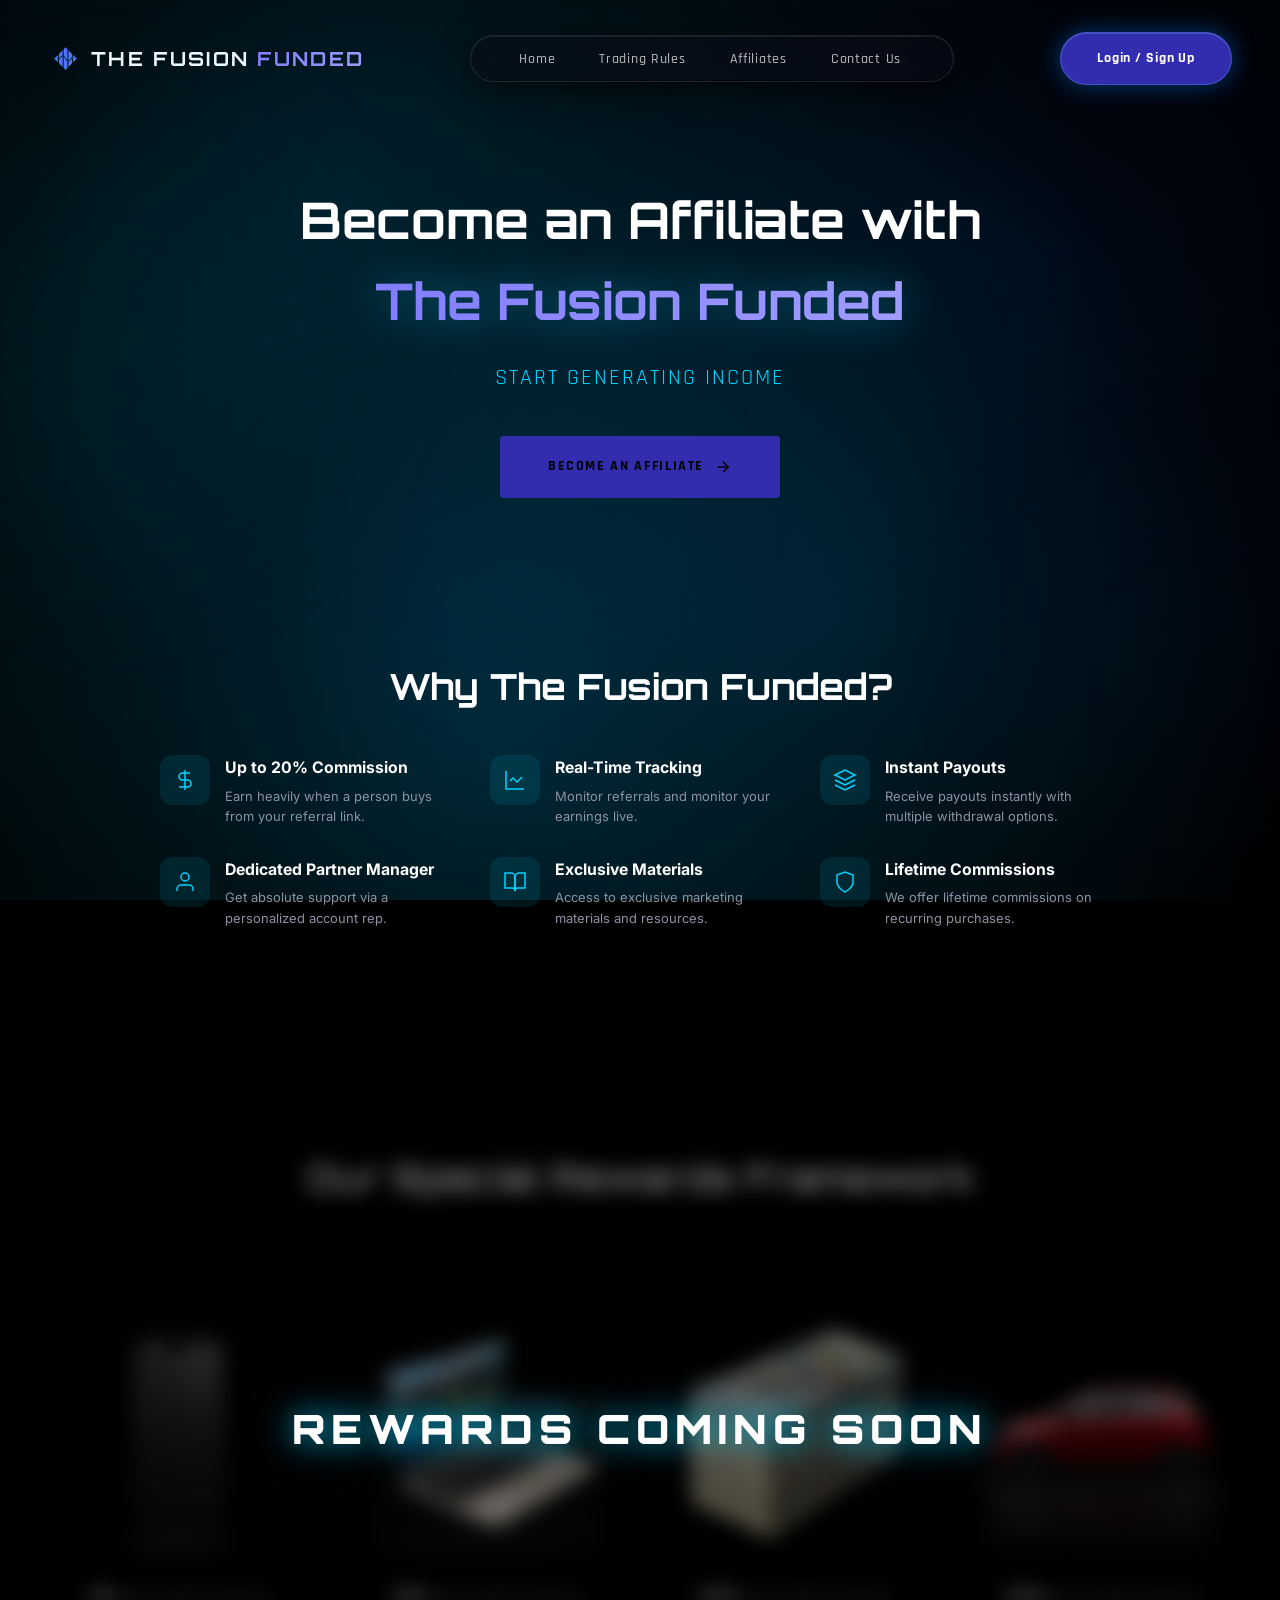
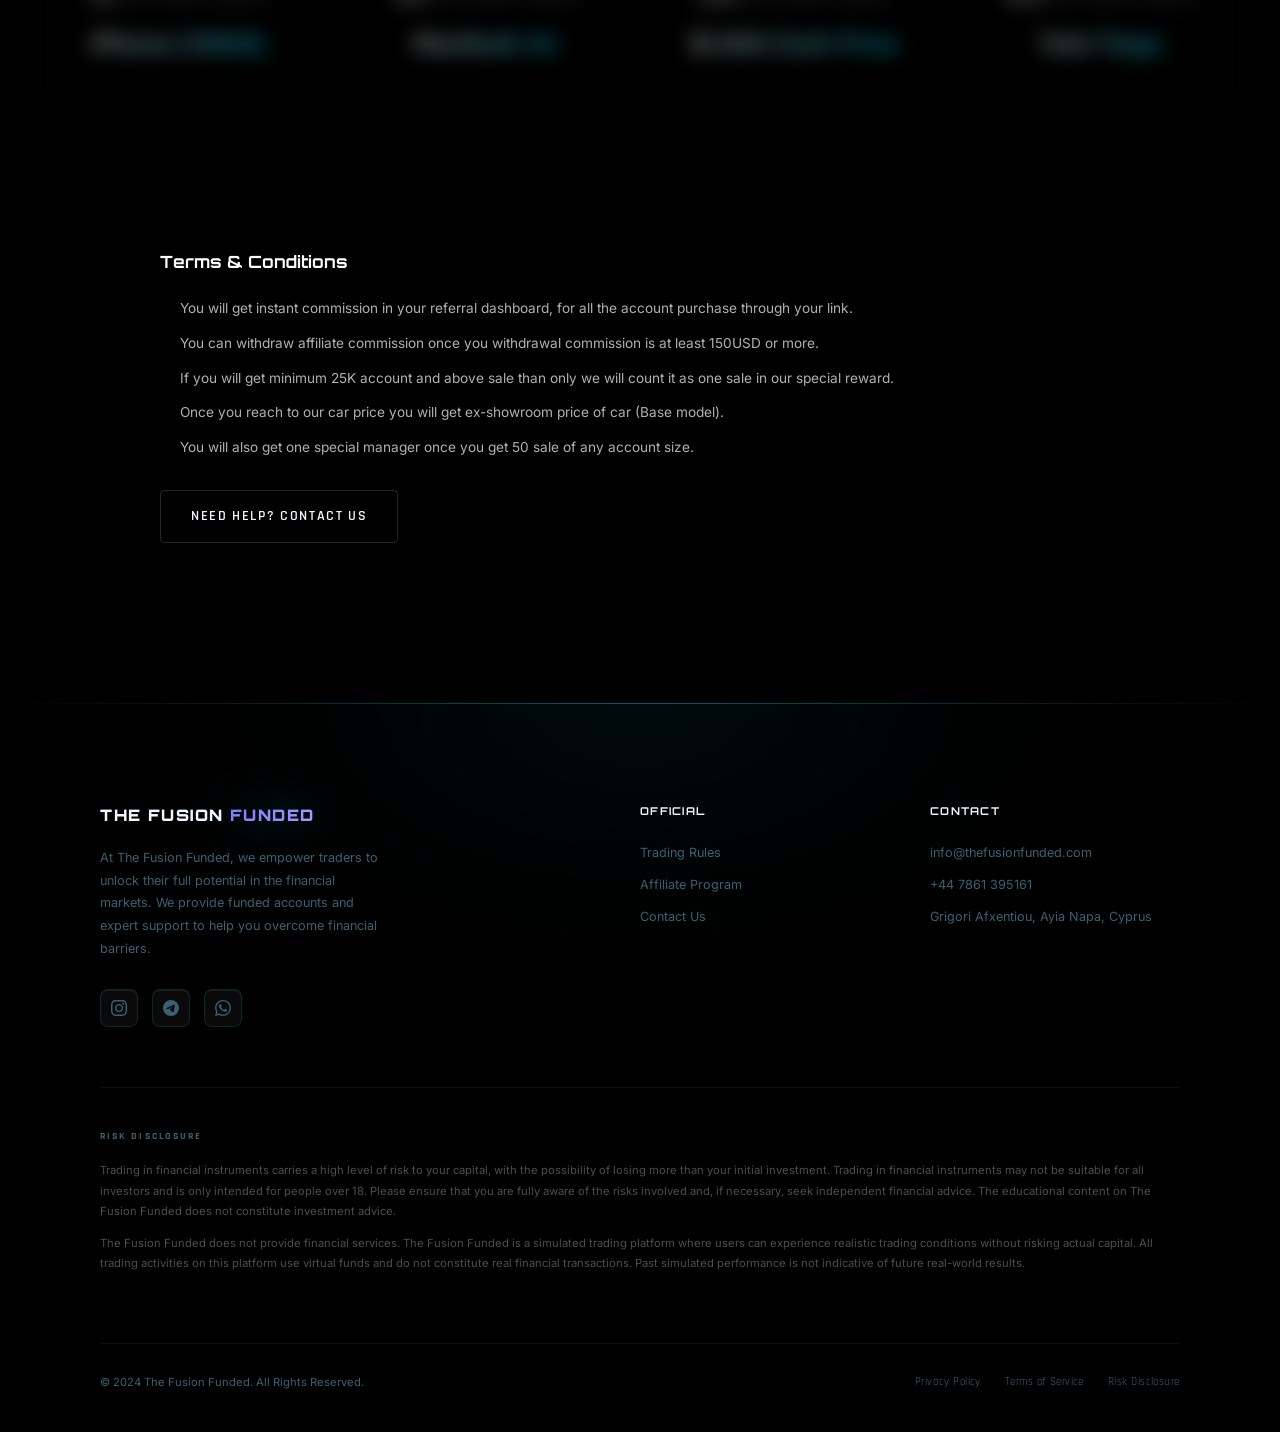
==== commit f6fd29ab: "fix: flush benefits, rewards and terms sections with page background" ====
--- a/affiliate_program.html
+++ b/affiliate_program.html
@@ -148,7 +148,7 @@
       gap: 30px;
     }
     .reward-card {
-      background: rgba(255, 255, 255, 0.02);
+      background: transparent;
       border: 1px solid rgba(255, 255, 255, 0.05);
       border-radius: 16px;
       padding: 40px 20px;
@@ -202,13 +202,13 @@
 
     /* Benefits */
     .benefits-section {
-      background: linear-gradient(180deg, rgba(0, 212, 255, 0.05) 0%, transparent 100%);
       padding: 80px 0;
-      border-top: 1px solid rgba(0, 212, 255, 0.1);
+      border-top: none;
       position: relative;
       z-index: 2;
-      border-radius: 30px;
+      border-radius: 0;
       margin-bottom: 60px;
+      background: transparent;
     }
     .benefits-grid {
       display: grid;
@@ -242,9 +242,9 @@
     /* Terms */
     .terms-section {
       padding: 60px;
-      background: rgba(0, 0, 0, 0.3);
+      background: transparent;
       border-radius: 20px;
-      border: 1px solid rgba(255, 255, 255, 0.05);
+      border: none;
       margin-bottom: 100px;
       position: relative;
       z-index: 2;
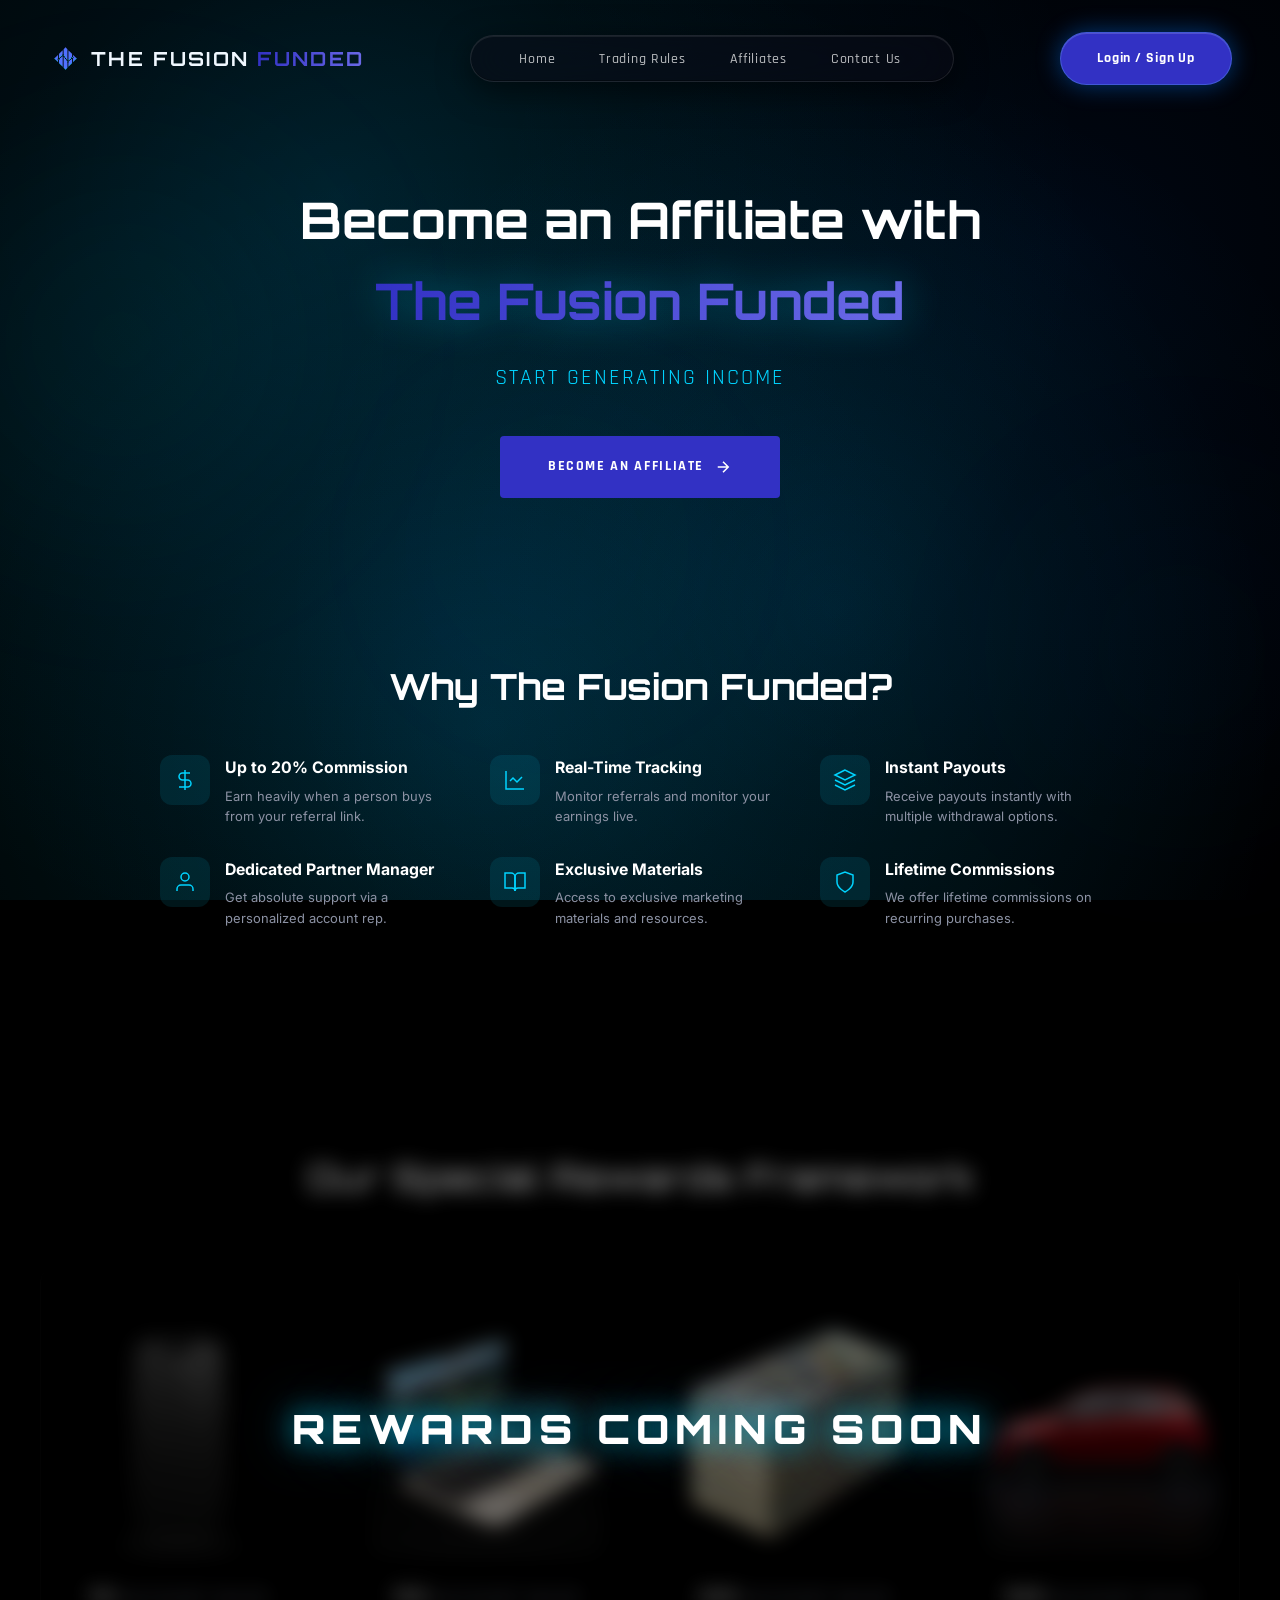
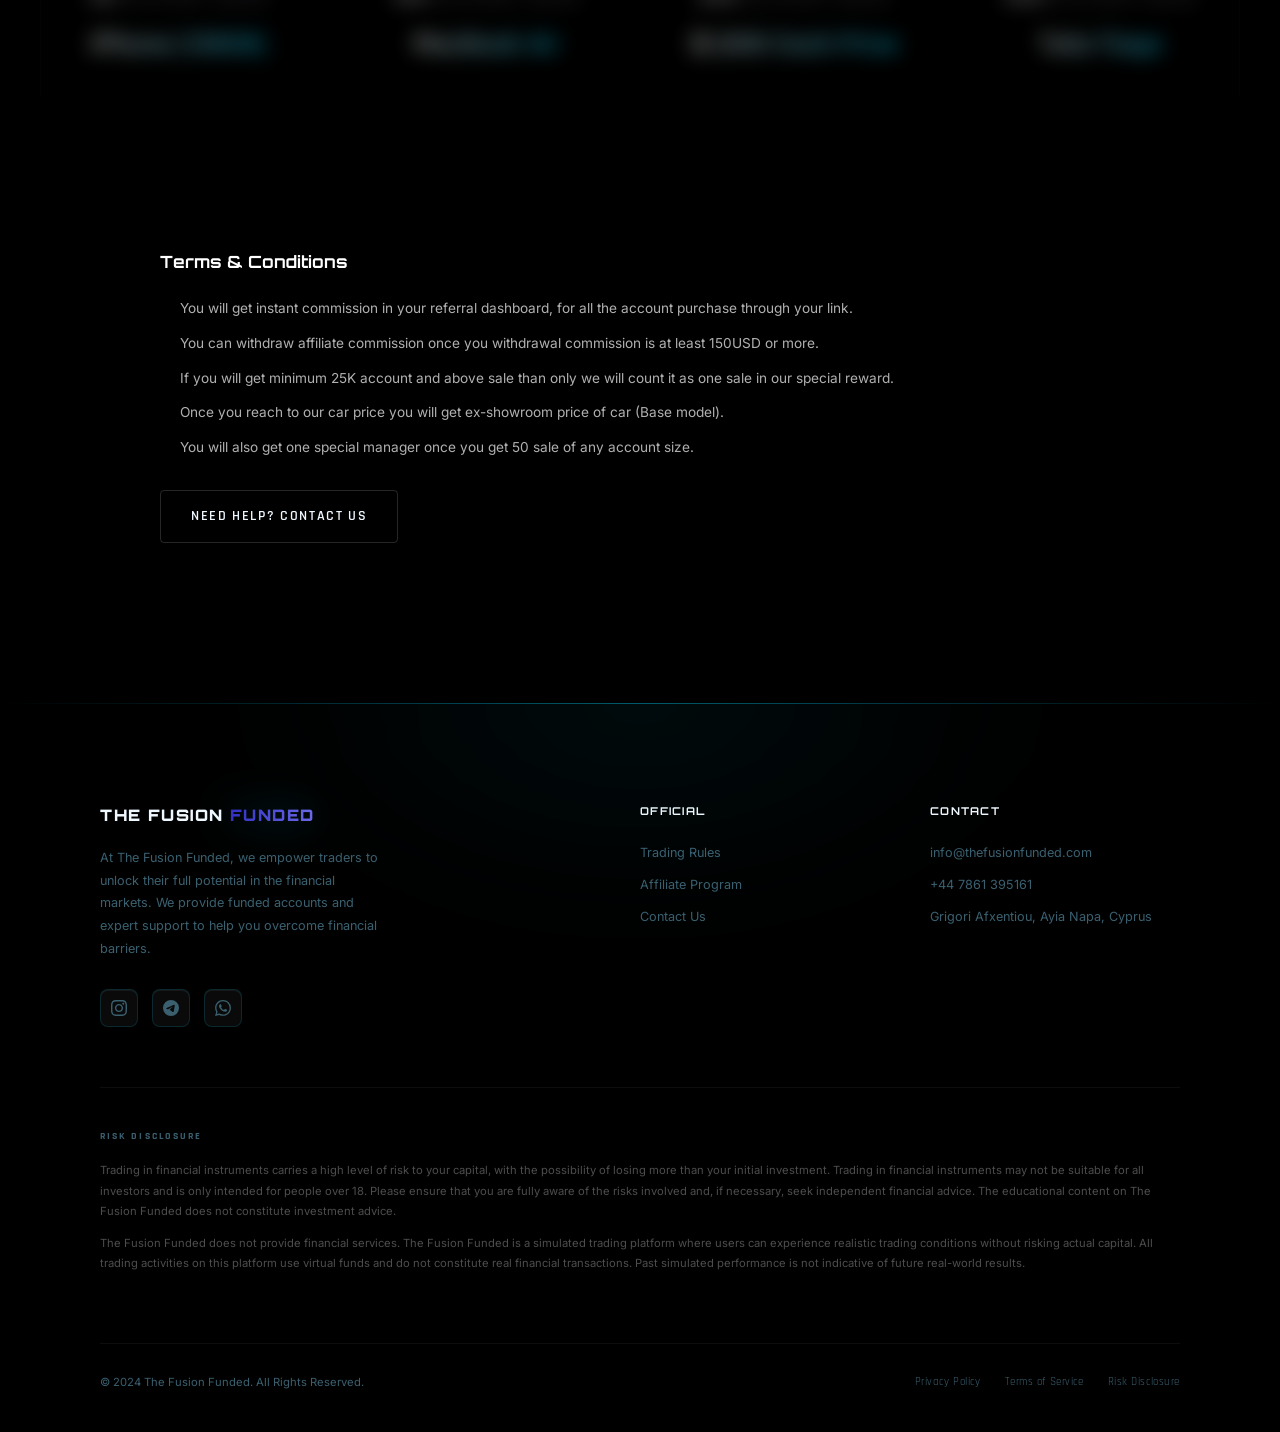
==== commit b7acb786: "fix: ensure all button text is white not black across all pages" ====
--- a/affiliate_program.html
+++ b/affiliate_program.html
@@ -76,7 +76,7 @@
       width: 50px;
       height: 50px;
       background: #00d4ff;
-      color: #000;
+      color: #fff;
       border-radius: 50%;
       display: flex;
       align-items: center;
--- a/style.css
+++ b/style.css
@@ -5,11 +5,11 @@
 
 /* ---------- CSS Custom Properties ---------- */
 :root {
-  --neon-blue: rgb(120, 115, 245);
-  --neon-blue-dim: rgba(120, 115, 245, 0.8);
-  --neon-blue-dark: rgba(120, 115, 245, 0.5);
-  --neon-glow: rgba(120, 115, 245, 0.4);
-  --neon-glow-strong: rgba(120, 115, 245, 0.7);
+  --neon-blue: rgb(50, 49, 196);
+  --neon-blue-dim: rgba(50, 49, 196, 0.8);
+  --neon-blue-dark: rgba(50, 49, 196, 0.5);
+  --neon-glow: rgba(50, 49, 196, 0.4);
+  --neon-glow-strong: rgba(50, 49, 196, 0.7);
   --bg-black: #000000;
   --bg-dark: #030508;
   --bg-card: #070d14;
@@ -17,8 +17,8 @@
   --text-primary: #f0f8ff;
   --text-secondary: #8bb8cc;
   --text-muted: #3a6070;
-  --gradient-blue: linear-gradient(135deg, rgb(120, 115, 245) 0%, rgba(120, 115, 245, 0.8) 50%, rgba(120, 115, 245, 0.4) 100%);
-  --gradient-text: linear-gradient(90deg, rgb(130, 125, 255), rgb(160, 155, 255), rgb(130, 125, 255));
+  --gradient-blue: linear-gradient(135deg, rgb(50, 49, 196) 0%, rgba(50, 49, 196, 0.8) 50%, rgba(50, 49, 196, 0.4) 100%);
+  --gradient-text: linear-gradient(90deg, rgb(50, 49, 196), #6b6ae8, rgb(50, 49, 196));
   --transition: 0.3s cubic-bezier(0.4, 0, 0.2, 1);
   --radius: 12px;
   --font-head: 'Orbitron', monospace;
@@ -199,7 +199,7 @@
   font-weight: 700;
   letter-spacing: 0.06em;
   padding: 14px 36px;
-  background: rgba(50, 45, 175, 1);
+  background: rgb(50, 49, 196);
   color: #fff;
   border-radius: 100px;
   border: 1px solid rgba(100, 180, 255, 0.3);
@@ -283,6 +283,7 @@
   display: flex;
   align-items: center;
   animation: heroEntrance 1.2s cubic-bezier(0.16, 1, 0.3, 1) both;
+  font-size: 75%;
 }
 
 .hero-split {
@@ -334,7 +335,7 @@
 
 .hero-title {
   font-family: var(--font-head);
-  font-size: clamp(3.5rem, 8vw, 7rem);
+  font-size: clamp(2.2rem, 5.5vw, 4.5rem);
   font-weight: 900;
   line-height: 0.95;
   letter-spacing: -0.02em;
@@ -386,8 +387,8 @@
   letter-spacing: 0.12em;
   text-transform: uppercase;
   padding: 16px 36px;
-  background: rgba(50, 45, 175, 1);
-  color: #000;
+  background: rgb(50, 49, 196);
+  color: #fff;
   border-radius: 4px;
   position: relative;
   overflow: hidden;
@@ -783,8 +784,8 @@
   font-weight: 700;
   letter-spacing: 0.15em;
   text-transform: uppercase;
-  background: rgba(50, 45, 175, 1);
-  color: #000;
+  background: rgb(50, 49, 196);
+  color: #fff;
   padding: 6px 18px;
   border-radius: 0 var(--radius) 0 var(--radius);
 }
@@ -869,14 +870,14 @@
 }
 
 .plan-card.featured .btn-plan {
-  background: rgba(50, 45, 175, 1);
-  color: #000;
+  background: rgb(50, 49, 196);
+  color: #fff;
   border-color: transparent;
 }
 
 .btn-plan:hover {
   background: var(--neon-blue);
-  color: #000;
+  color: #fff;
   box-shadow: 0 0 20px var(--neon-glow);
 }
 
@@ -1071,8 +1072,8 @@
   letter-spacing: 0.15em;
   text-transform: uppercase;
   padding: 18px 40px;
-  background: rgba(50, 45, 175, 1);
-  color: #000;
+  background: rgb(50, 49, 196);
+  color: #fff;
   border-radius: 6px;
   transition: box-shadow var(--transition), transform var(--transition);
   align-self: flex-start;
@@ -1679,8 +1680,8 @@
 }
 
 .plan-tab.active {
-  background: rgba(50, 45, 175, 1);
-  color: #000;
+  background: rgb(50, 49, 196);
+  color: #fff;
   border-color: transparent;
   box-shadow: 0 0 20px var(--neon-glow);
 }
@@ -1814,7 +1815,7 @@
 
 .pgt-head .pgt-cell {
   font-family: var(--font-head);
-  font-size: 0.88rem;
+  font-size: 1rem;
   font-weight: 700;
   color: var(--neon-blue);
   text-shadow: 0 0 10px rgba(0,212,255,0.4);
@@ -1824,7 +1825,7 @@
 .pgt-head .pgt-label {
   color: var(--text-secondary);
   text-shadow: none;
-  font-size: 0.72rem;
+  font-size: 0.85rem;
   letter-spacing: 0.18em;
 }
 
@@ -1835,7 +1836,7 @@
   justify-content: center;
   padding: 18px 12px;
   font-family: var(--font-ui);
-  font-size: 0.95rem;
+  font-size: 1.08rem;
   font-weight: 600;
   color: var(--text-primary);
   text-align: center;
@@ -1844,7 +1845,7 @@
 .pgt-label {
   justify-content: flex-start;
   font-family: var(--font-ui);
-  font-size: 0.78rem;
+  font-size: 0.92rem;
   font-weight: 700;
   letter-spacing: 0.1em;
   text-transform: uppercase;
@@ -2112,7 +2113,7 @@
   align-items: center;
   gap: 12px;
   font-family: var(--font-ui);
-  font-size: 0.93rem;
+  font-size: 1.08rem;
   font-weight: 500;
   color: var(--text-secondary);
   height: 64px;
@@ -2137,7 +2138,7 @@
 
 .cg-label {
   font-family: var(--font-ui);
-  font-size: 0.82rem;
+  font-size: 0.95rem;
   font-weight: 700;
   letter-spacing: 0.06em;
   text-transform: uppercase;
@@ -2378,7 +2379,7 @@
     font-weight: 700;
     letter-spacing: 0.08em;
     padding: 16px 48px;
-    background: rgba(50, 45, 175, 1);
+    background: rgb(50, 49, 196);
     color: #fff;
     border-radius: 100px;
     border: 1px solid rgba(100, 180, 255, 0.35);
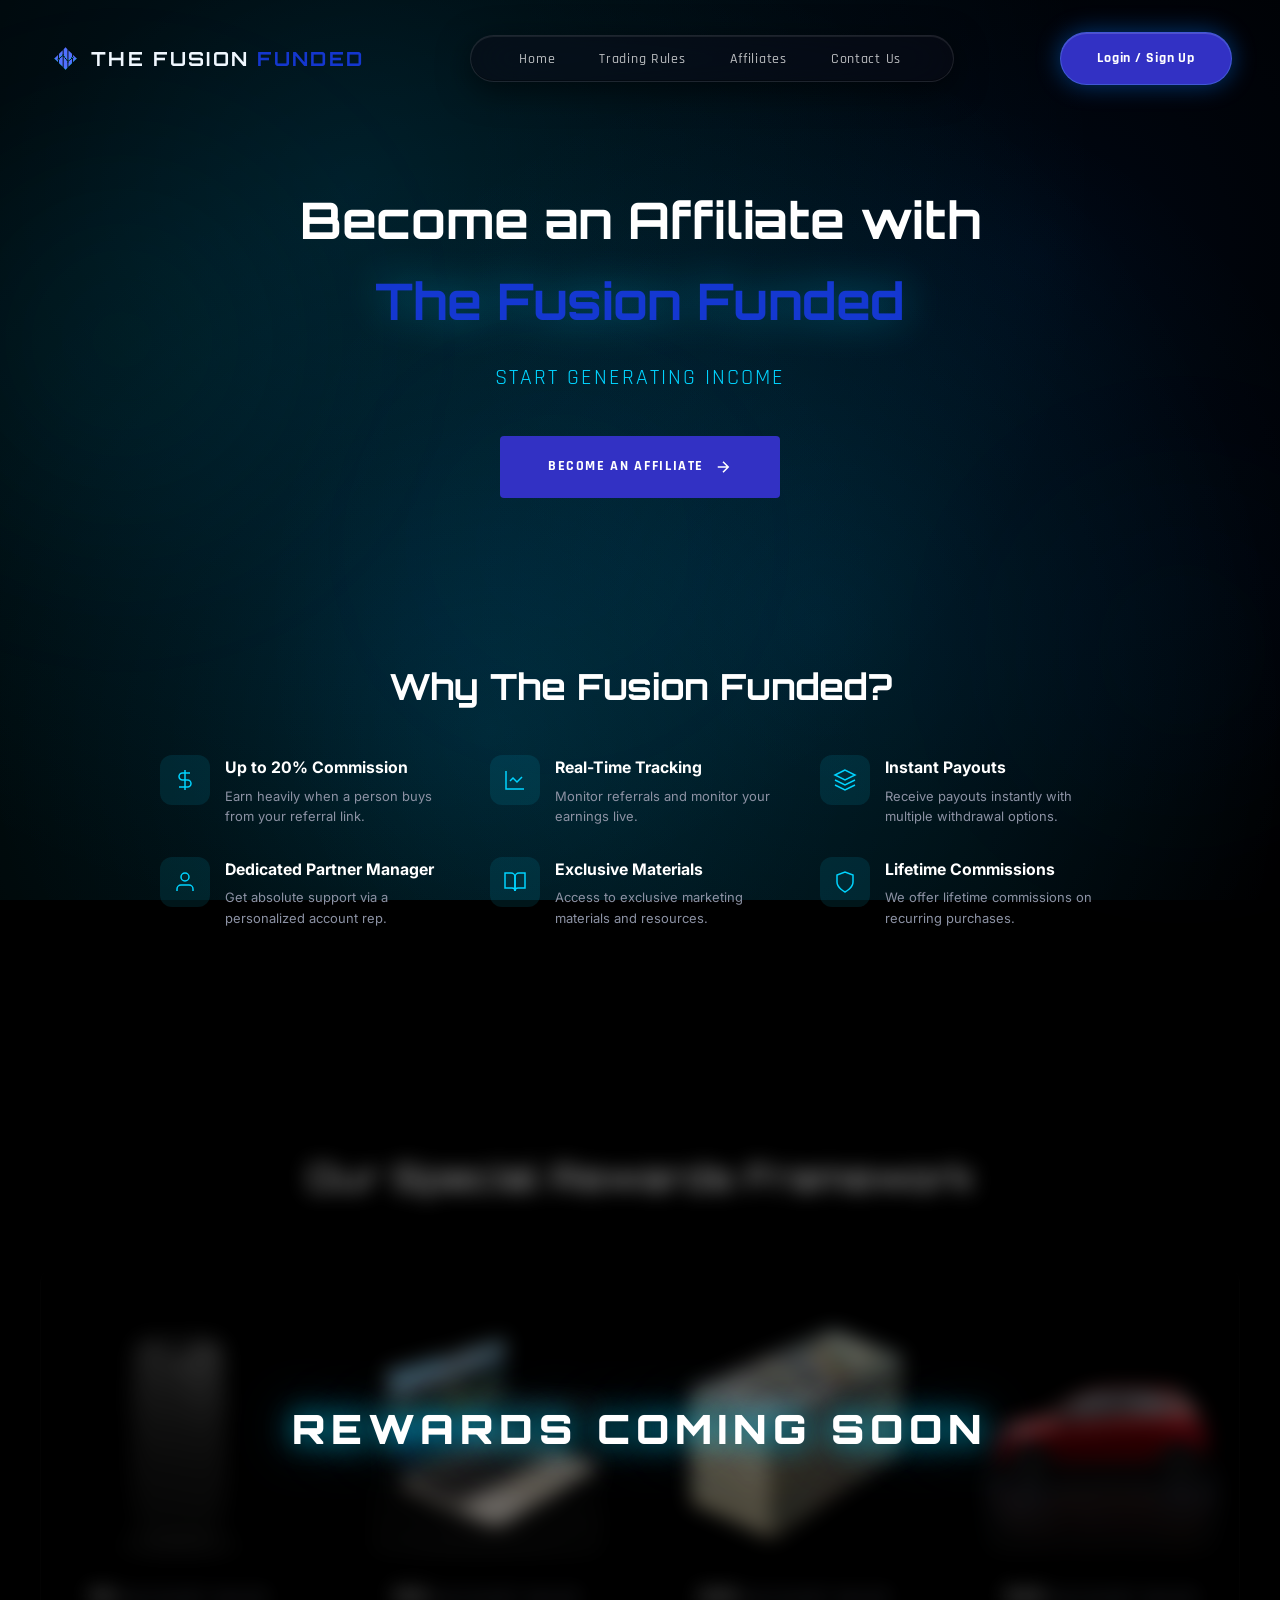
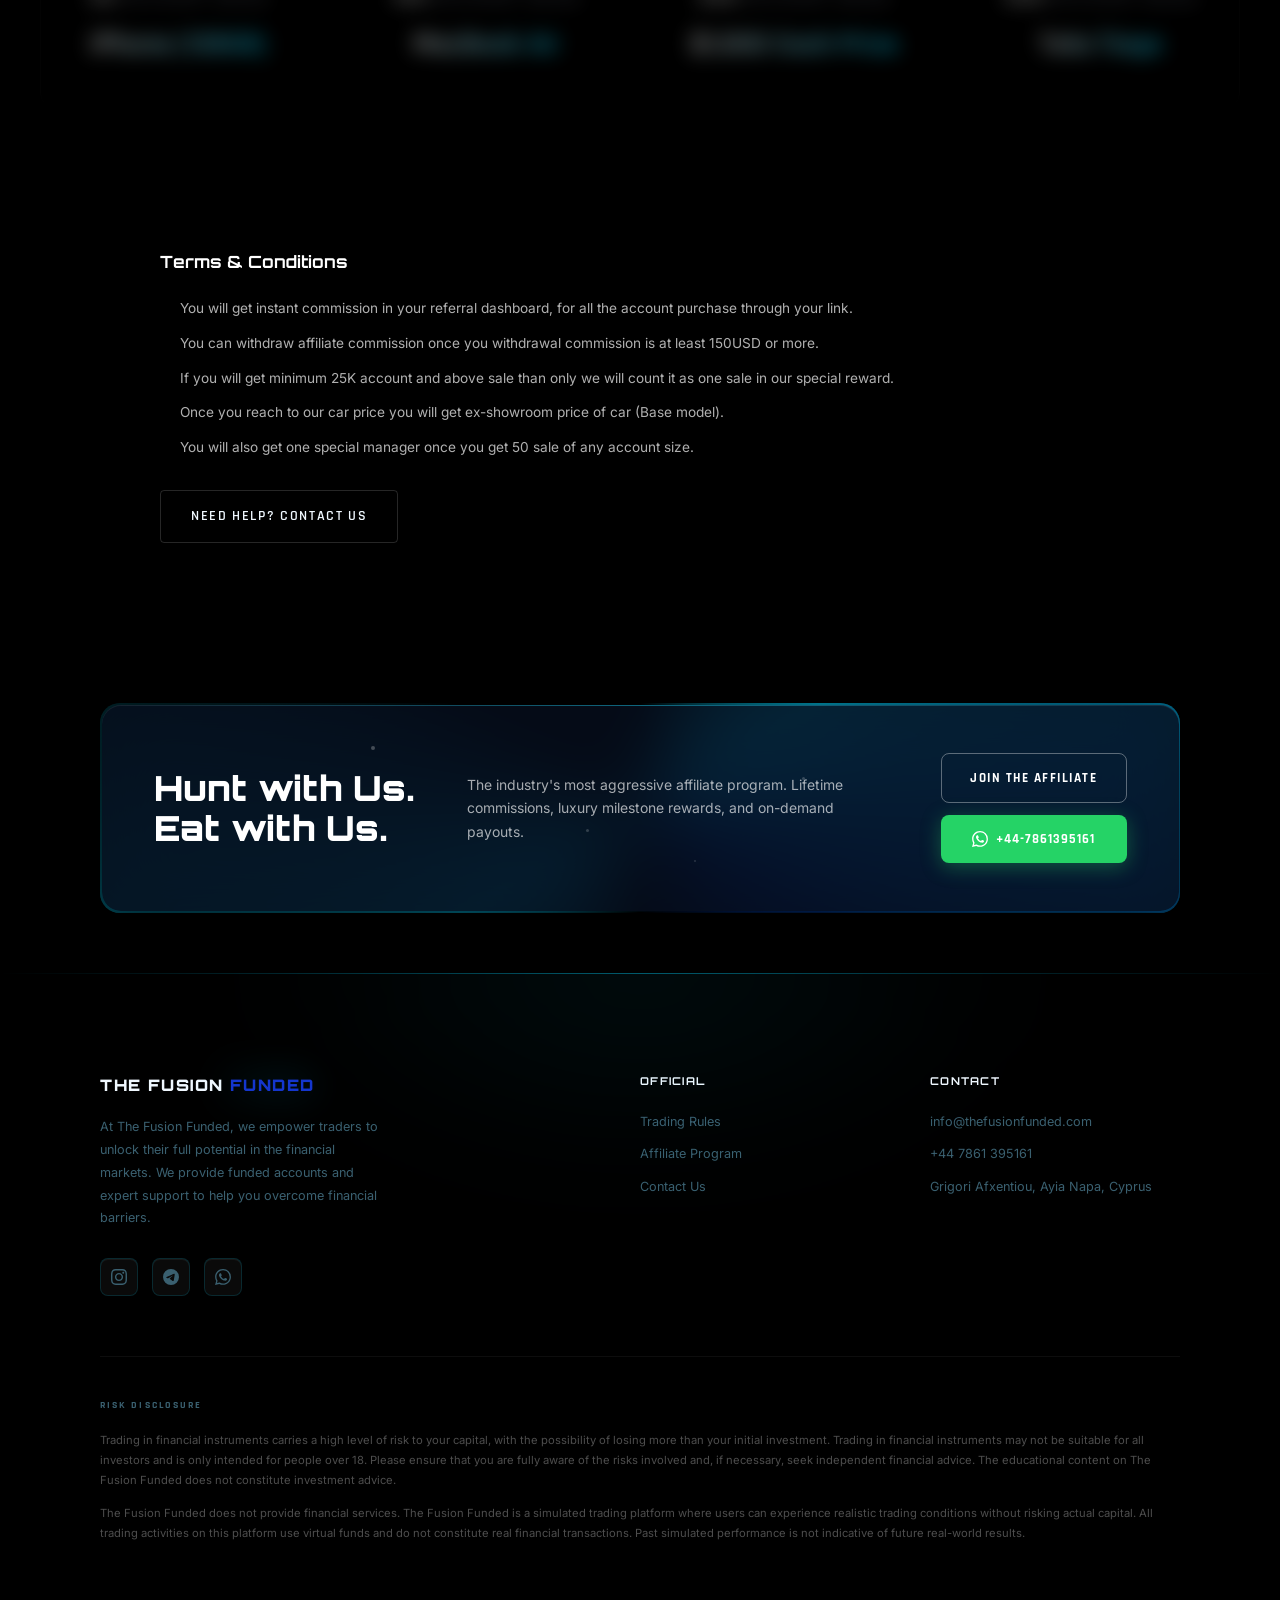
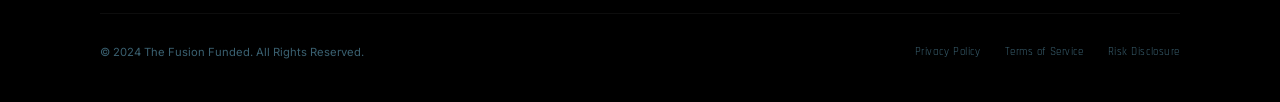
==== commit c378207b: "UI updates: white text colors, giveaway modal, animated gift SVG, affiliate CTA banner, WhatsApp pre" ====
--- a/affiliate_program.html
+++ b/affiliate_program.html
@@ -465,6 +465,45 @@
       </div>
     </div>
   </section>
+
+  <!-- ===== HUNT WITH US CTA BANNER ===== -->
+  <section class="container" style="margin-bottom: 60px; position: relative; z-index: 2;">
+    <div style="position:relative;border-radius:20px;padding:1.5px;background:conic-gradient(from 0deg,transparent 0deg,rgba(0,212,255,0.7) 60deg,rgba(0,80,200,0.4) 120deg,transparent 180deg,rgba(0,212,255,0.5) 240deg,transparent 300deg,transparent 360deg);animation:cgSpin 12s linear infinite;overflow:hidden;">
+      <div style="border-radius:19px;background:rgba(6,14,28,0.85);backdrop-filter:blur(32px) saturate(180%);-webkit-backdrop-filter:blur(32px) saturate(180%);padding:48px 52px;display:flex;align-items:center;justify-content:space-between;gap:40px;flex-wrap:wrap;box-shadow:0 8px 60px rgba(0,0,0,0.6),inset 0 1px 0 rgba(255,255,255,0.07);position:relative;overflow:hidden;">
+        <!-- shimmer line -->
+        <div style="position:absolute;top:0;left:0;right:0;height:1px;background:linear-gradient(90deg,transparent,rgba(0,212,255,0.4),transparent);"></div>
+        <!-- floating dots -->
+        <div style="position:absolute;inset:0;pointer-events:none;overflow:hidden;">
+          <div style="position:absolute;width:4px;height:4px;border-radius:50%;background:rgba(255,255,255,0.25);top:20%;left:25%;animation:dotFloat 6s ease-in-out infinite;"></div>
+          <div style="position:absolute;width:3px;height:3px;border-radius:50%;background:rgba(255,255,255,0.18);top:60%;left:45%;animation:dotFloat 8s 2s ease-in-out infinite;"></div>
+          <div style="position:absolute;width:3px;height:3px;border-radius:50%;background:rgba(255,255,255,0.2);top:35%;left:65%;animation:dotFloat 7s 1s ease-in-out infinite;"></div>
+          <div style="position:absolute;width:2px;height:2px;border-radius:50%;background:rgba(255,255,255,0.15);top:75%;left:55%;animation:dotFloat 9s 3s ease-in-out infinite;"></div>
+        </div>
+        <!-- left: headline -->
+        <div style="flex-shrink:0;">
+          <h2 style="font-family:'Orbitron',monospace;font-size:clamp(1.6rem,3vw,2.4rem);font-weight:900;color:#ffffff;line-height:1.15;margin:0;">Hunt with Us.<br>Eat with Us.</h2>
+        </div>
+        <!-- center: desc -->
+        <div style="flex:1;min-width:220px;max-width:420px;">
+          <p style="font-family:'Inter',sans-serif;font-size:0.97rem;color:rgba(255,255,255,0.65);line-height:1.7;margin:0;">The industry's most aggressive affiliate program. Lifetime commissions, luxury milestone rewards, and on-demand payouts.</p>
+        </div>
+        <!-- right: buttons -->
+        <div style="display:flex;flex-direction:column;gap:12px;flex-shrink:0;">
+          <a href="https://user.thefusionfunded.com/user/signup" target="_blank" style="display:inline-flex;align-items:center;justify-content:center;font-family:'Rajdhani',sans-serif;font-size:0.88rem;font-weight:700;letter-spacing:0.12em;text-transform:uppercase;padding:14px 28px;background:transparent;color:#ffffff;border:1.5px solid rgba(255,255,255,0.35);border-radius:8px;white-space:nowrap;transition:all 0.3s;text-decoration:none;" onmouseover="this.style.borderColor='#fff';this.style.background='rgba(255,255,255,0.08)'" onmouseout="this.style.borderColor='rgba(255,255,255,0.35)';this.style.background='transparent'">Join The Affiliate</a>
+          <a href="https://wa.me/447861395161?text=Hey%20I%20want%20to%20join%20the%20affiliate%20program" target="_blank" style="display:inline-flex;align-items:center;justify-content:center;gap:8px;font-family:'Rajdhani',sans-serif;font-size:0.88rem;font-weight:700;letter-spacing:0.08em;padding:14px 28px;background:#25D366;color:#fff;border:none;border-radius:8px;white-space:nowrap;transition:all 0.3s;text-decoration:none;box-shadow:0 4px 20px rgba(37,211,102,0.35);" onmouseover="this.style.boxShadow='0 4px 28px rgba(37,211,102,0.55)';this.style.transform='translateY(-2px)'" onmouseout="this.style.boxShadow='0 4px 20px rgba(37,211,102,0.35)';this.style.transform='translateY(0)'">
+            <svg viewBox="0 0 24 24" fill="currentColor" width="16" height="16"><path d="M17.472 14.382c-.297-.149-1.758-.867-2.03-.967-.273-.099-.471-.148-.67.15-.197.297-.767.966-.94 1.164-.173.199-.347.223-.644.075-.297-.15-1.255-.463-2.39-1.475-.883-.788-1.48-1.761-1.653-2.059-.173-.297-.018-.458.13-.606.134-.133.298-.347.446-.52.149-.174.198-.298.298-.497.099-.198.05-.371-.025-.52-.075-.149-.669-1.612-.916-2.207-.242-.579-.487-.5-.669-.51-.173-.008-.371-.01-.57-.01-.198 0-.52.074-.792.372-.272.297-1.04 1.016-1.04 2.479 0 1.462 1.065 2.875 1.213 3.074.149.198 2.096 3.2 5.077 4.487.709.306 1.262.489 1.694.625.712.227 1.36.195 1.871.118.571-.085 1.758-.719 2.006-1.413.248-.694.248-1.289.173-1.413-.074-.124-.272-.198-.57-.347m-5.421 7.403h-.004a9.87 9.87 0 01-5.031-1.378l-.361-.214-3.741.982.998-3.648-.235-.374a9.86 9.86 0 01-1.51-5.26c.001-5.45 4.436-9.884 9.888-9.884 2.64 0 5.122 1.03 6.988 2.898a9.825 9.825 0 012.893 6.994c-.003 5.45-4.437 9.884-9.885 9.884m8.413-18.297A11.815 11.815 0 0012.05 0C5.495 0 .16 5.335.157 11.892c0 2.096.547 4.142 1.588 5.945L.057 24l6.305-1.654a11.882 11.882 0 005.683 1.448h.005c6.554 0 11.89-5.335 11.893-11.893a11.821 11.821 0 00-3.48-8.413z"/></svg>
+            +44-7861395161
+          </a>
+        </div>
+      </div>
+    </div>
+  </section>
+  <style>
+    @keyframes dotFloat {
+      0%,100%{transform:translateY(0);opacity:0.6;}
+      50%{transform:translateY(-12px);opacity:1;}
+    }
+  </style>
 
   <!-- ===== LONG FOOTER ===== -->
   <footer class="footer long-footer">
--- a/style.css
+++ b/style.css
@@ -6,10 +6,10 @@
 /* ---------- CSS Custom Properties ---------- */
 :root {
   --neon-blue: rgb(50, 49, 196);
-  --neon-blue-dim: rgba(50, 49, 196, 0.8);
-  --neon-blue-dark: rgba(50, 49, 196, 0.5);
-  --neon-glow: rgba(50, 49, 196, 0.4);
-  --neon-glow-strong: rgba(50, 49, 196, 0.7);
+  --neon-blue-dim: rgb(50, 49, 196);
+  --neon-blue-dark:rgb(50, 49, 196);
+  /* --neon-glow: rgba(31, 31, 210, 0.4); */
+  /* --neon-glow-strong: rgba(50, 49, 196, 0.7); */
   --bg-black: #000000;
   --bg-dark: #030508;
   --bg-card: #070d14;
@@ -17,8 +17,8 @@
   --text-primary: #f0f8ff;
   --text-secondary: #8bb8cc;
   --text-muted: #3a6070;
-  --gradient-blue: linear-gradient(135deg, rgb(50, 49, 196) 0%, rgba(50, 49, 196, 0.8) 50%, rgba(50, 49, 196, 0.4) 100%);
-  --gradient-text: linear-gradient(90deg, rgb(50, 49, 196), #6b6ae8, rgb(50, 49, 196));
+  --gradient-blue: linear-gradient(135deg, rgb(45, 45, 209) 0%, rgba(34, 34, 201, 0.8) 50%, rgba(44, 44, 213, 0.4) 100%);
+  --gradient-text: rgba(22, 58, 218, 0.944);
   --transition: 0.3s cubic-bezier(0.4, 0, 0.2, 1);
   --radius: 12px;
   --font-head: 'Orbitron', monospace;
@@ -315,7 +315,7 @@
   font-weight: 600;
   letter-spacing: 0.2em;
   text-transform: uppercase;
-  color: var(--neon-blue);
+  color: #ffffff;
   background: rgba(0, 212, 255, 0.08);
   border: 1px solid rgba(0, 212, 255, 0.25);
   padding: 6px 16px;
@@ -365,7 +365,7 @@
 }
 
 .neon-highlight {
-  color: var(--neon-blue);
+  color: rgb(50, 49, 196);
   text-shadow: 0 0 10px var(--neon-glow);
 }
 
@@ -523,7 +523,7 @@
   font-weight: 600;
   letter-spacing: 0.25em;
   text-transform: uppercase;
-  color: var(--neon-blue);
+  color: #ffffff;
   background: rgba(0, 212, 255, 0.07);
   border: 1px solid rgba(0, 212, 255, 0.2);
   padding: 5px 16px;
@@ -1767,16 +1767,16 @@
 .plan-table-label {
   display: inline-block;
   font-family: var(--font-head);
-  font-size: 0.78rem;
+  font-size: 1.15rem;
   font-weight: 700;
   letter-spacing: 0.22em;
   text-transform: uppercase;
-  color: var(--neon-blue);
+  color: #ffffff;
   background: rgba(0,212,255,0.07);
   border: 1px solid rgba(0,212,255,0.25);
-  padding: 6px 20px;
+  padding: 10px 32px;
   border-radius: 100px;
-  text-shadow: 0 0 12px rgba(0,212,255,0.4);
+  text-shadow: none;
   margin-bottom: 32px;
 }
 
@@ -1817,8 +1817,8 @@
   font-family: var(--font-head);
   font-size: 1rem;
   font-weight: 700;
-  color: var(--neon-blue);
-  text-shadow: 0 0 10px rgba(0,212,255,0.4);
+  color: #ffffff;
+  text-shadow: none;
   padding: 20px 12px;
 }
 
@@ -1923,7 +1923,7 @@
 .hero-feat-icon svg {
   width: 18px;
   height: 18px;
-  stroke: var(--neon-blue);
+  stroke: #ffffff;
 }
 
 .hero-feat-card span {
@@ -1961,7 +1961,7 @@
   font-family: var(--font-head);
   font-size: clamp(1.8rem, 3.5vw, 2.8rem);
   font-weight: 700;
-  color: var(--text-primary);
+  color: #ffffff;
   text-align: center;
   line-height: 1.2;
   margin-bottom: 60px;
@@ -2071,16 +2071,41 @@
   font-weight: 700;
   letter-spacing: 0.12em;
   text-transform: uppercase;
-  color: var(--neon-blue);
+  color: #ffffff;
   text-align: center;
   line-height: 1.4;
-  text-shadow: 0 0 14px rgba(0,212,255,0.5);
+  text-shadow: none;
+}
+
+.cg-others-bubbles {
+  display: flex;
+  gap: 6px;
+  justify-content: center;
+  margin-bottom: 8px;
+}
+
+.cg-bubble {
+  width: 32px;
+  height: 32px;
+  border-radius: 50%;
+  background: rgba(255,255,255,0.06);
+  border: 1px solid rgba(255,255,255,0.18);
+  display: flex;
+  align-items: center;
+  justify-content: center;
+  flex-shrink: 0;
+}
+
+.cg-bubble svg {
+  width: 14px;
+  height: 14px;
+  stroke: rgba(255,255,255,0.45);
 }
 
 .cg-others-title {
   color: rgba(255,255,255,0.3);
   text-shadow: none;
-  padding-top: 50px;
+  padding-top: 0;
 }
 
 .cg-header-row .cg-col-tff,
@@ -2115,14 +2140,14 @@
   font-family: var(--font-ui);
   font-size: 1.08rem;
   font-weight: 500;
-  color: var(--text-secondary);
+  color: #ffffff;
   height: 64px;
 }
 
 .cg-col-label svg {
   width: 17px;
   height: 17px;
-  stroke: rgba(0,212,255,0.55);
+  stroke: rgba(255,255,255,0.6);
   flex-shrink: 0;
 }
 
@@ -2240,8 +2265,8 @@
   font-family: var(--font-head);
   font-size: 1.6rem;
   font-weight: 900;
-  color: var(--neon-blue);
-  text-shadow: 0 0 15px var(--neon-glow);
+  color: #ffffff;
+  text-shadow: none;
   margin-bottom: 6px;
 }
 
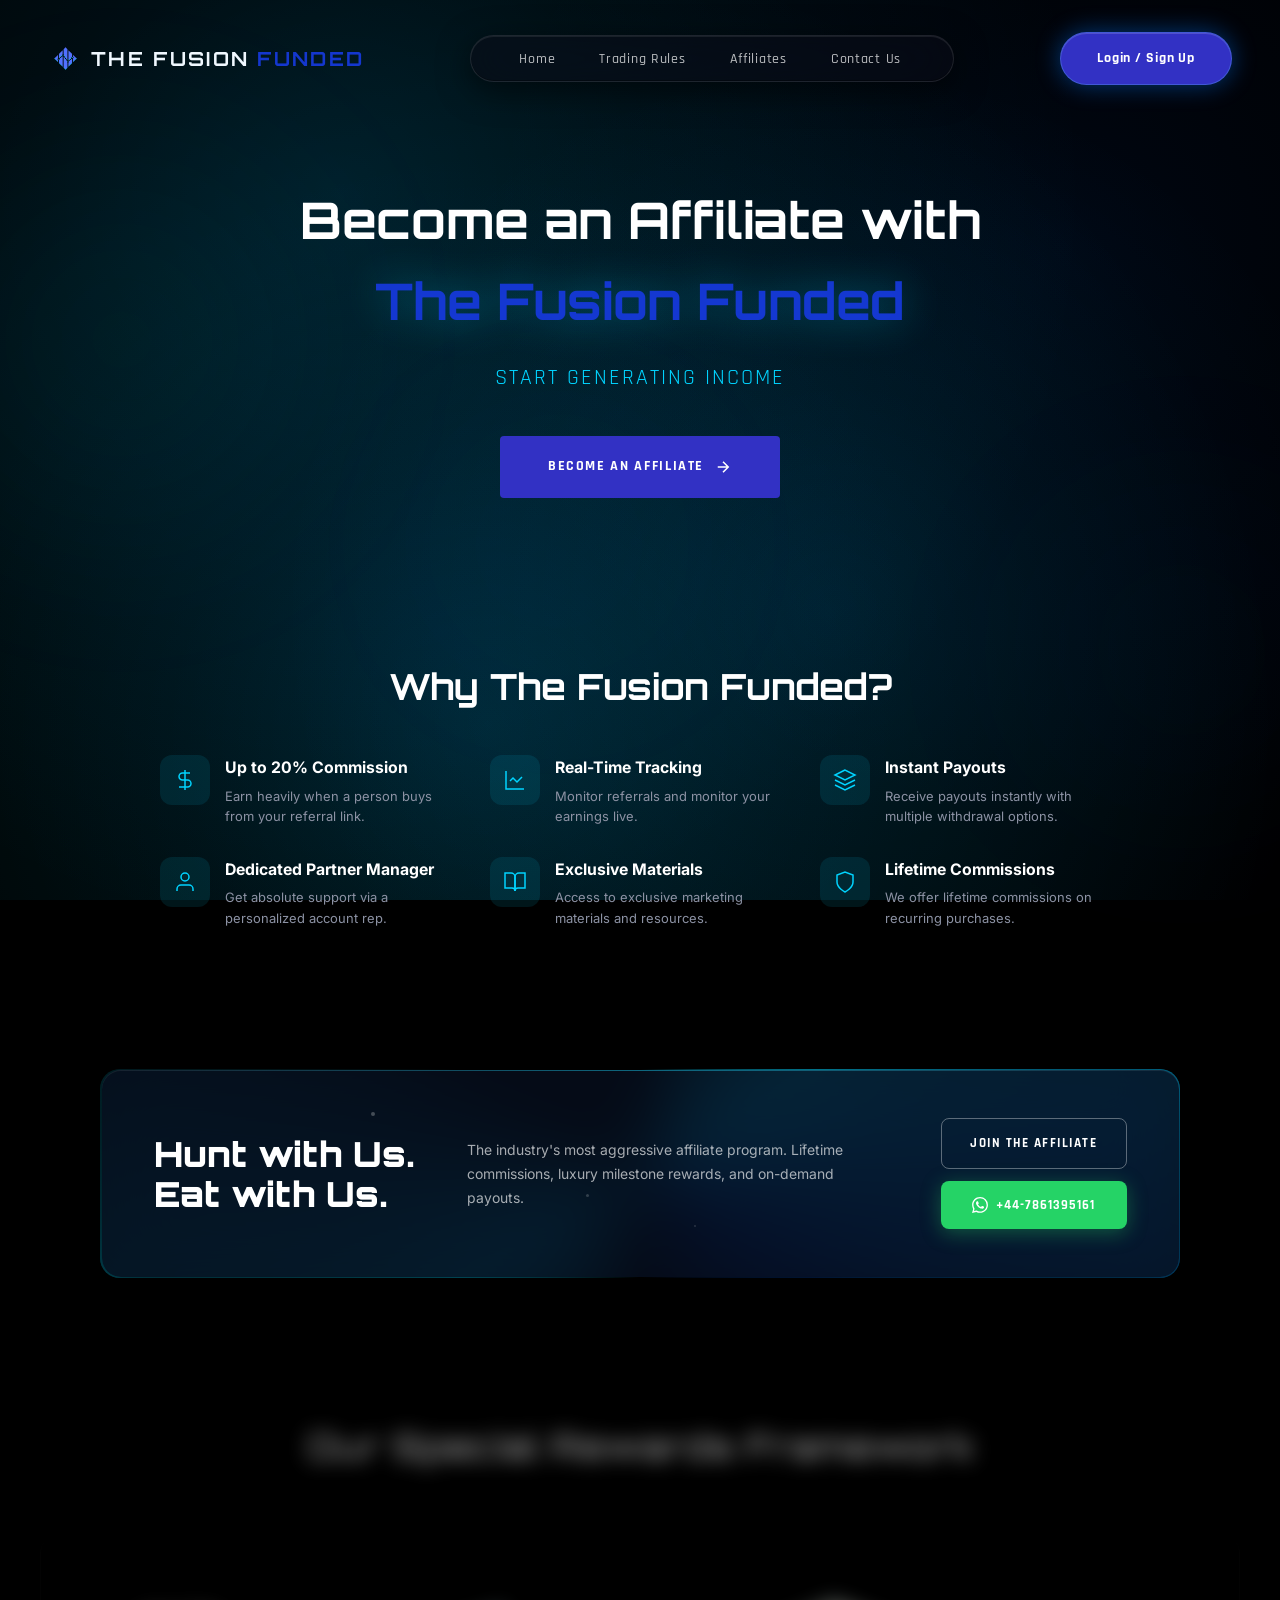
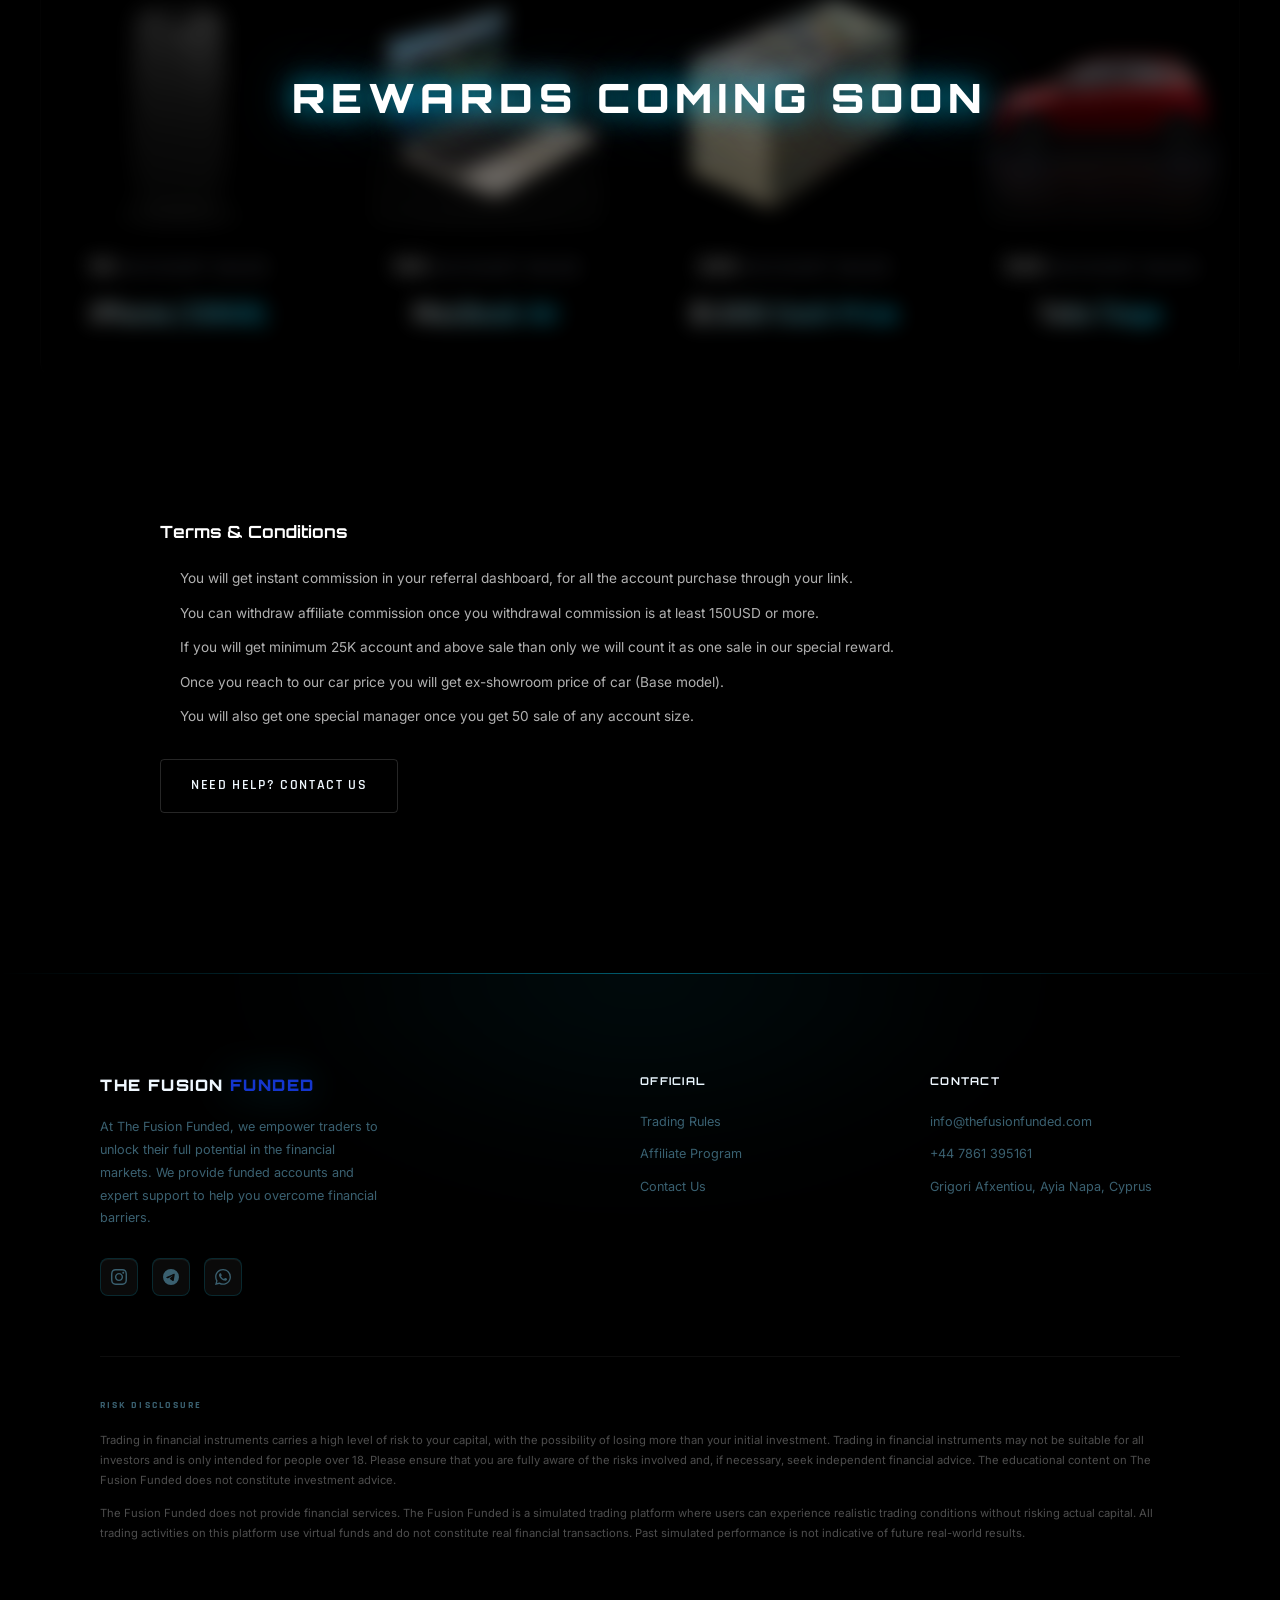
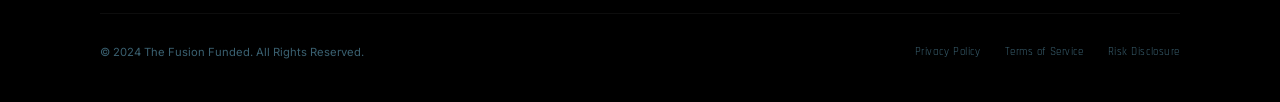
==== commit 5e808b4b: "The" ====
--- a/affiliate_program.html
+++ b/affiliate_program.html
@@ -404,6 +404,38 @@
       </div>
     </div>
   </section>
+    <!-- ===== HUNT WITH US CTA BANNER ===== -->
+  <section class="container" style="margin-bottom: 60px; position: relative; z-index: 2;">
+    <div style="position:relative;border-radius:20px;padding:1.5px;background:conic-gradient(from 0deg,transparent 0deg,rgba(0,212,255,0.7) 60deg,rgba(0,80,200,0.4) 120deg,transparent 180deg,rgba(0,212,255,0.5) 240deg,transparent 300deg,transparent 360deg);animation:cgSpin 12s linear infinite;overflow:hidden;">
+      <div style="border-radius:19px;background:rgba(6,14,28,0.85);backdrop-filter:blur(32px) saturate(180%);-webkit-backdrop-filter:blur(32px) saturate(180%);padding:48px 52px;display:flex;align-items:center;justify-content:space-between;gap:40px;flex-wrap:wrap;box-shadow:0 8px 60px rgba(0,0,0,0.6),inset 0 1px 0 rgba(255,255,255,0.07);position:relative;overflow:hidden;">
+        <!-- shimmer line -->
+        <div style="position:absolute;top:0;left:0;right:0;height:1px;background:linear-gradient(90deg,transparent,rgba(0,212,255,0.4),transparent);"></div>
+        <!-- floating dots -->
+        <div style="position:absolute;inset:0;pointer-events:none;overflow:hidden;">
+          <div style="position:absolute;width:4px;height:4px;border-radius:50%;background:rgba(255,255,255,0.25);top:20%;left:25%;animation:dotFloat 6s ease-in-out infinite;"></div>
+          <div style="position:absolute;width:3px;height:3px;border-radius:50%;background:rgba(255,255,255,0.18);top:60%;left:45%;animation:dotFloat 8s 2s ease-in-out infinite;"></div>
+          <div style="position:absolute;width:3px;height:3px;border-radius:50%;background:rgba(255,255,255,0.2);top:35%;left:65%;animation:dotFloat 7s 1s ease-in-out infinite;"></div>
+          <div style="position:absolute;width:2px;height:2px;border-radius:50%;background:rgba(255,255,255,0.15);top:75%;left:55%;animation:dotFloat 9s 3s ease-in-out infinite;"></div>
+        </div>
+        <!-- left: headline -->
+        <div style="flex-shrink:0;">
+          <h2 style="font-family:'Orbitron',monospace;font-size:clamp(1.6rem,3vw,2.4rem);font-weight:900;color:#ffffff;line-height:1.15;margin:0;">Hunt with Us.<br>Eat with Us.</h2>
+        </div>
+        <!-- center: desc -->
+        <div style="flex:1;min-width:220px;max-width:420px;">
+          <p style="font-family:'Inter',sans-serif;font-size:0.97rem;color:rgba(255,255,255,0.65);line-height:1.7;margin:0;">The industry's most aggressive affiliate program. Lifetime commissions, luxury milestone rewards, and on-demand payouts.</p>
+        </div>
+        <!-- right: buttons -->
+        <div style="display:flex;flex-direction:column;gap:12px;flex-shrink:0;">
+          <a href="https://user.thefusionfunded.com/user/signup" target="_blank" style="display:inline-flex;align-items:center;justify-content:center;font-family:'Rajdhani',sans-serif;font-size:0.88rem;font-weight:700;letter-spacing:0.12em;text-transform:uppercase;padding:14px 28px;background:transparent;color:#ffffff;border:1.5px solid rgba(255,255,255,0.35);border-radius:8px;white-space:nowrap;transition:all 0.3s;text-decoration:none;" onmouseover="this.style.borderColor='#fff';this.style.background='rgba(255,255,255,0.08)'" onmouseout="this.style.borderColor='rgba(255,255,255,0.35)';this.style.background='transparent'">Join The Affiliate</a>
+          <a href="https://wa.me/447861395161?text=Hey%20I%20want%20to%20join%20the%20affiliate%20program" target="_blank" style="display:inline-flex;align-items:center;justify-content:center;gap:8px;font-family:'Rajdhani',sans-serif;font-size:0.88rem;font-weight:700;letter-spacing:0.08em;padding:14px 28px;background:#25D366;color:#fff;border:none;border-radius:8px;white-space:nowrap;transition:all 0.3s;text-decoration:none;box-shadow:0 4px 20px rgba(37,211,102,0.35);" onmouseover="this.style.boxShadow='0 4px 28px rgba(37,211,102,0.55)';this.style.transform='translateY(-2px)'" onmouseout="this.style.boxShadow='0 4px 20px rgba(37,211,102,0.35)';this.style.transform='translateY(0)'">
+            <svg viewBox="0 0 24 24" fill="currentColor" width="16" height="16"><path d="M17.472 14.382c-.297-.149-1.758-.867-2.03-.967-.273-.099-.471-.148-.67.15-.197.297-.767.966-.94 1.164-.173.199-.347.223-.644.075-.297-.15-1.255-.463-2.39-1.475-.883-.788-1.48-1.761-1.653-2.059-.173-.297-.018-.458.13-.606.134-.133.298-.347.446-.52.149-.174.198-.298.298-.497.099-.198.05-.371-.025-.52-.075-.149-.669-1.612-.916-2.207-.242-.579-.487-.5-.669-.51-.173-.008-.371-.01-.57-.01-.198 0-.52.074-.792.372-.272.297-1.04 1.016-1.04 2.479 0 1.462 1.065 2.875 1.213 3.074.149.198 2.096 3.2 5.077 4.487.709.306 1.262.489 1.694.625.712.227 1.36.195 1.871.118.571-.085 1.758-.719 2.006-1.413.248-.694.248-1.289.173-1.413-.074-.124-.272-.198-.57-.347m-5.421 7.403h-.004a9.87 9.87 0 01-5.031-1.378l-.361-.214-3.741.982.998-3.648-.235-.374a9.86 9.86 0 01-1.51-5.26c.001-5.45 4.436-9.884 9.888-9.884 2.64 0 5.122 1.03 6.988 2.898a9.825 9.825 0 012.893 6.994c-.003 5.45-4.437 9.884-9.885 9.884m8.413-18.297A11.815 11.815 0 0012.05 0C5.495 0 .16 5.335.157 11.892c0 2.096.547 4.142 1.588 5.945L.057 24l6.305-1.654a11.882 11.882 0 005.683 1.448h.005c6.554 0 11.89-5.335 11.893-11.893a11.821 11.821 0 00-3.48-8.413z"/></svg>
+            +44-7861395161
+          </a>
+        </div>
+      </div>
+    </div>
+  </section>
 
   <!-- ===== REWARDS LADDER ===== -->
   <section class="rewards-section container">
@@ -466,38 +498,7 @@
     </div>
   </section>
 
-  <!-- ===== HUNT WITH US CTA BANNER ===== -->
-  <section class="container" style="margin-bottom: 60px; position: relative; z-index: 2;">
-    <div style="position:relative;border-radius:20px;padding:1.5px;background:conic-gradient(from 0deg,transparent 0deg,rgba(0,212,255,0.7) 60deg,rgba(0,80,200,0.4) 120deg,transparent 180deg,rgba(0,212,255,0.5) 240deg,transparent 300deg,transparent 360deg);animation:cgSpin 12s linear infinite;overflow:hidden;">
-      <div style="border-radius:19px;background:rgba(6,14,28,0.85);backdrop-filter:blur(32px) saturate(180%);-webkit-backdrop-filter:blur(32px) saturate(180%);padding:48px 52px;display:flex;align-items:center;justify-content:space-between;gap:40px;flex-wrap:wrap;box-shadow:0 8px 60px rgba(0,0,0,0.6),inset 0 1px 0 rgba(255,255,255,0.07);position:relative;overflow:hidden;">
-        <!-- shimmer line -->
-        <div style="position:absolute;top:0;left:0;right:0;height:1px;background:linear-gradient(90deg,transparent,rgba(0,212,255,0.4),transparent);"></div>
-        <!-- floating dots -->
-        <div style="position:absolute;inset:0;pointer-events:none;overflow:hidden;">
-          <div style="position:absolute;width:4px;height:4px;border-radius:50%;background:rgba(255,255,255,0.25);top:20%;left:25%;animation:dotFloat 6s ease-in-out infinite;"></div>
-          <div style="position:absolute;width:3px;height:3px;border-radius:50%;background:rgba(255,255,255,0.18);top:60%;left:45%;animation:dotFloat 8s 2s ease-in-out infinite;"></div>
-          <div style="position:absolute;width:3px;height:3px;border-radius:50%;background:rgba(255,255,255,0.2);top:35%;left:65%;animation:dotFloat 7s 1s ease-in-out infinite;"></div>
-          <div style="position:absolute;width:2px;height:2px;border-radius:50%;background:rgba(255,255,255,0.15);top:75%;left:55%;animation:dotFloat 9s 3s ease-in-out infinite;"></div>
-        </div>
-        <!-- left: headline -->
-        <div style="flex-shrink:0;">
-          <h2 style="font-family:'Orbitron',monospace;font-size:clamp(1.6rem,3vw,2.4rem);font-weight:900;color:#ffffff;line-height:1.15;margin:0;">Hunt with Us.<br>Eat with Us.</h2>
-        </div>
-        <!-- center: desc -->
-        <div style="flex:1;min-width:220px;max-width:420px;">
-          <p style="font-family:'Inter',sans-serif;font-size:0.97rem;color:rgba(255,255,255,0.65);line-height:1.7;margin:0;">The industry's most aggressive affiliate program. Lifetime commissions, luxury milestone rewards, and on-demand payouts.</p>
-        </div>
-        <!-- right: buttons -->
-        <div style="display:flex;flex-direction:column;gap:12px;flex-shrink:0;">
-          <a href="https://user.thefusionfunded.com/user/signup" target="_blank" style="display:inline-flex;align-items:center;justify-content:center;font-family:'Rajdhani',sans-serif;font-size:0.88rem;font-weight:700;letter-spacing:0.12em;text-transform:uppercase;padding:14px 28px;background:transparent;color:#ffffff;border:1.5px solid rgba(255,255,255,0.35);border-radius:8px;white-space:nowrap;transition:all 0.3s;text-decoration:none;" onmouseover="this.style.borderColor='#fff';this.style.background='rgba(255,255,255,0.08)'" onmouseout="this.style.borderColor='rgba(255,255,255,0.35)';this.style.background='transparent'">Join The Affiliate</a>
-          <a href="https://wa.me/447861395161?text=Hey%20I%20want%20to%20join%20the%20affiliate%20program" target="_blank" style="display:inline-flex;align-items:center;justify-content:center;gap:8px;font-family:'Rajdhani',sans-serif;font-size:0.88rem;font-weight:700;letter-spacing:0.08em;padding:14px 28px;background:#25D366;color:#fff;border:none;border-radius:8px;white-space:nowrap;transition:all 0.3s;text-decoration:none;box-shadow:0 4px 20px rgba(37,211,102,0.35);" onmouseover="this.style.boxShadow='0 4px 28px rgba(37,211,102,0.55)';this.style.transform='translateY(-2px)'" onmouseout="this.style.boxShadow='0 4px 20px rgba(37,211,102,0.35)';this.style.transform='translateY(0)'">
-            <svg viewBox="0 0 24 24" fill="currentColor" width="16" height="16"><path d="M17.472 14.382c-.297-.149-1.758-.867-2.03-.967-.273-.099-.471-.148-.67.15-.197.297-.767.966-.94 1.164-.173.199-.347.223-.644.075-.297-.15-1.255-.463-2.39-1.475-.883-.788-1.48-1.761-1.653-2.059-.173-.297-.018-.458.13-.606.134-.133.298-.347.446-.52.149-.174.198-.298.298-.497.099-.198.05-.371-.025-.52-.075-.149-.669-1.612-.916-2.207-.242-.579-.487-.5-.669-.51-.173-.008-.371-.01-.57-.01-.198 0-.52.074-.792.372-.272.297-1.04 1.016-1.04 2.479 0 1.462 1.065 2.875 1.213 3.074.149.198 2.096 3.2 5.077 4.487.709.306 1.262.489 1.694.625.712.227 1.36.195 1.871.118.571-.085 1.758-.719 2.006-1.413.248-.694.248-1.289.173-1.413-.074-.124-.272-.198-.57-.347m-5.421 7.403h-.004a9.87 9.87 0 01-5.031-1.378l-.361-.214-3.741.982.998-3.648-.235-.374a9.86 9.86 0 01-1.51-5.26c.001-5.45 4.436-9.884 9.888-9.884 2.64 0 5.122 1.03 6.988 2.898a9.825 9.825 0 012.893 6.994c-.003 5.45-4.437 9.884-9.885 9.884m8.413-18.297A11.815 11.815 0 0012.05 0C5.495 0 .16 5.335.157 11.892c0 2.096.547 4.142 1.588 5.945L.057 24l6.305-1.654a11.882 11.882 0 005.683 1.448h.005c6.554 0 11.89-5.335 11.893-11.893a11.821 11.821 0 00-3.48-8.413z"/></svg>
-            +44-7861395161
-          </a>
-        </div>
-      </div>
-    </div>
-  </section>
+
   <style>
     @keyframes dotFloat {
       0%,100%{transform:translateY(0);opacity:0.6;}
--- a/style.css
+++ b/style.css
@@ -749,6 +749,7 @@
    ============================================================ */
 .plans-section {
   background: transparent;
+  scroll-behavior: auto;
 }
 
 .plans-grid {
@@ -1710,8 +1711,24 @@
     transparent 360deg
   );
   animation: pgtSpin 12s linear infinite;
-  overflow-x: auto;
+  overflow: visible;
   scrollbar-width: none;
+}
+
+.plan-glass-inner {
+  position: relative;
+  z-index: 1;
+  border-radius: 21px;
+  background: rgba(6, 14, 28, 0.72);
+  backdrop-filter: blur(32px) saturate(200%) brightness(1.08);
+  -webkit-backdrop-filter: blur(32px) saturate(200%) brightness(1.08);
+  overflow: hidden;
+  box-shadow:
+    0 8px 60px rgba(0,0,0,0.6),
+    inset 0 1px 0 rgba(255,255,255,0.07),
+    inset 0 -1px 0 rgba(0,0,0,0.4);
+  min-width: unset;
+  width: 100%;
 }
 
 .plan-glass-wrap::-webkit-scrollbar {
@@ -1786,7 +1803,7 @@
 /* Rows */
 .pgt-row {
   display: grid;
-  grid-template-columns: 220px repeat(6, 1fr);
+  grid-template-columns: 180px repeat(6, 1fr);
   border-bottom: 1px solid rgba(255,255,255,0.04);
   transition: background 0.2s;
 }
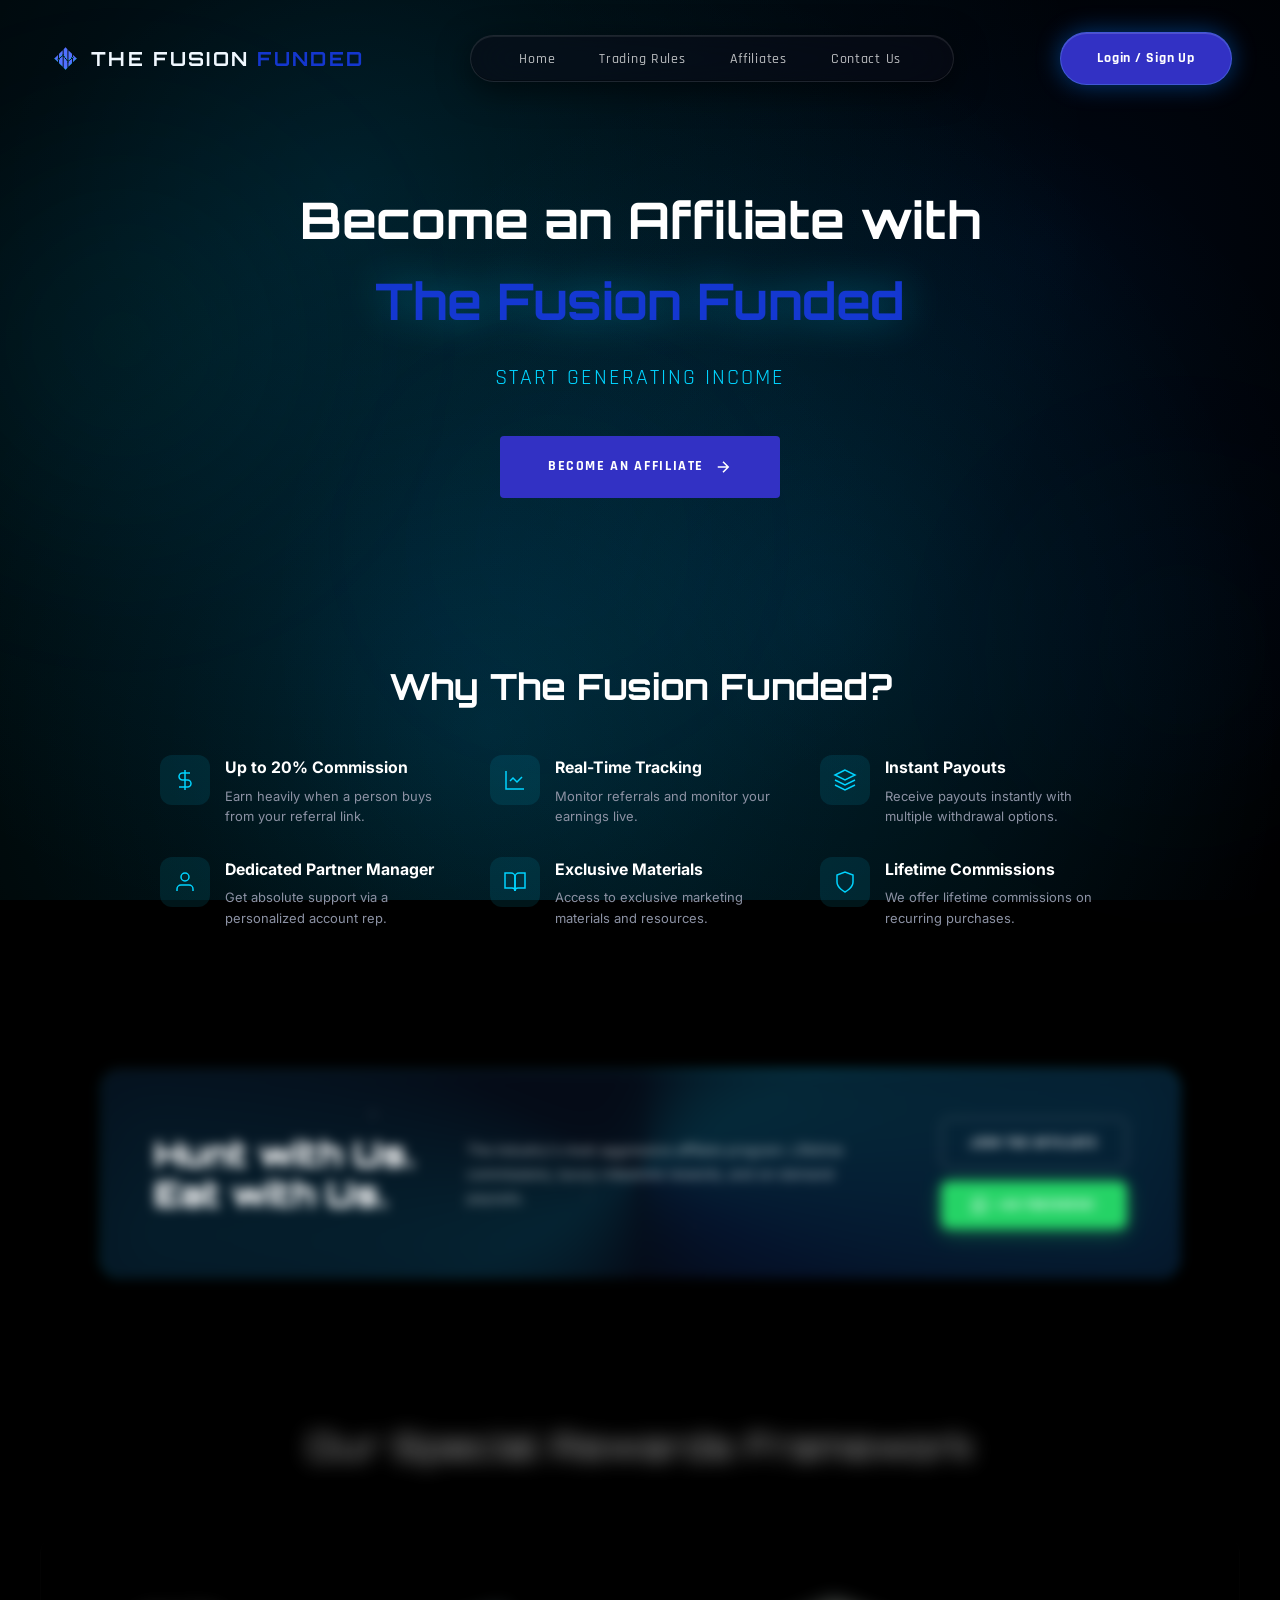
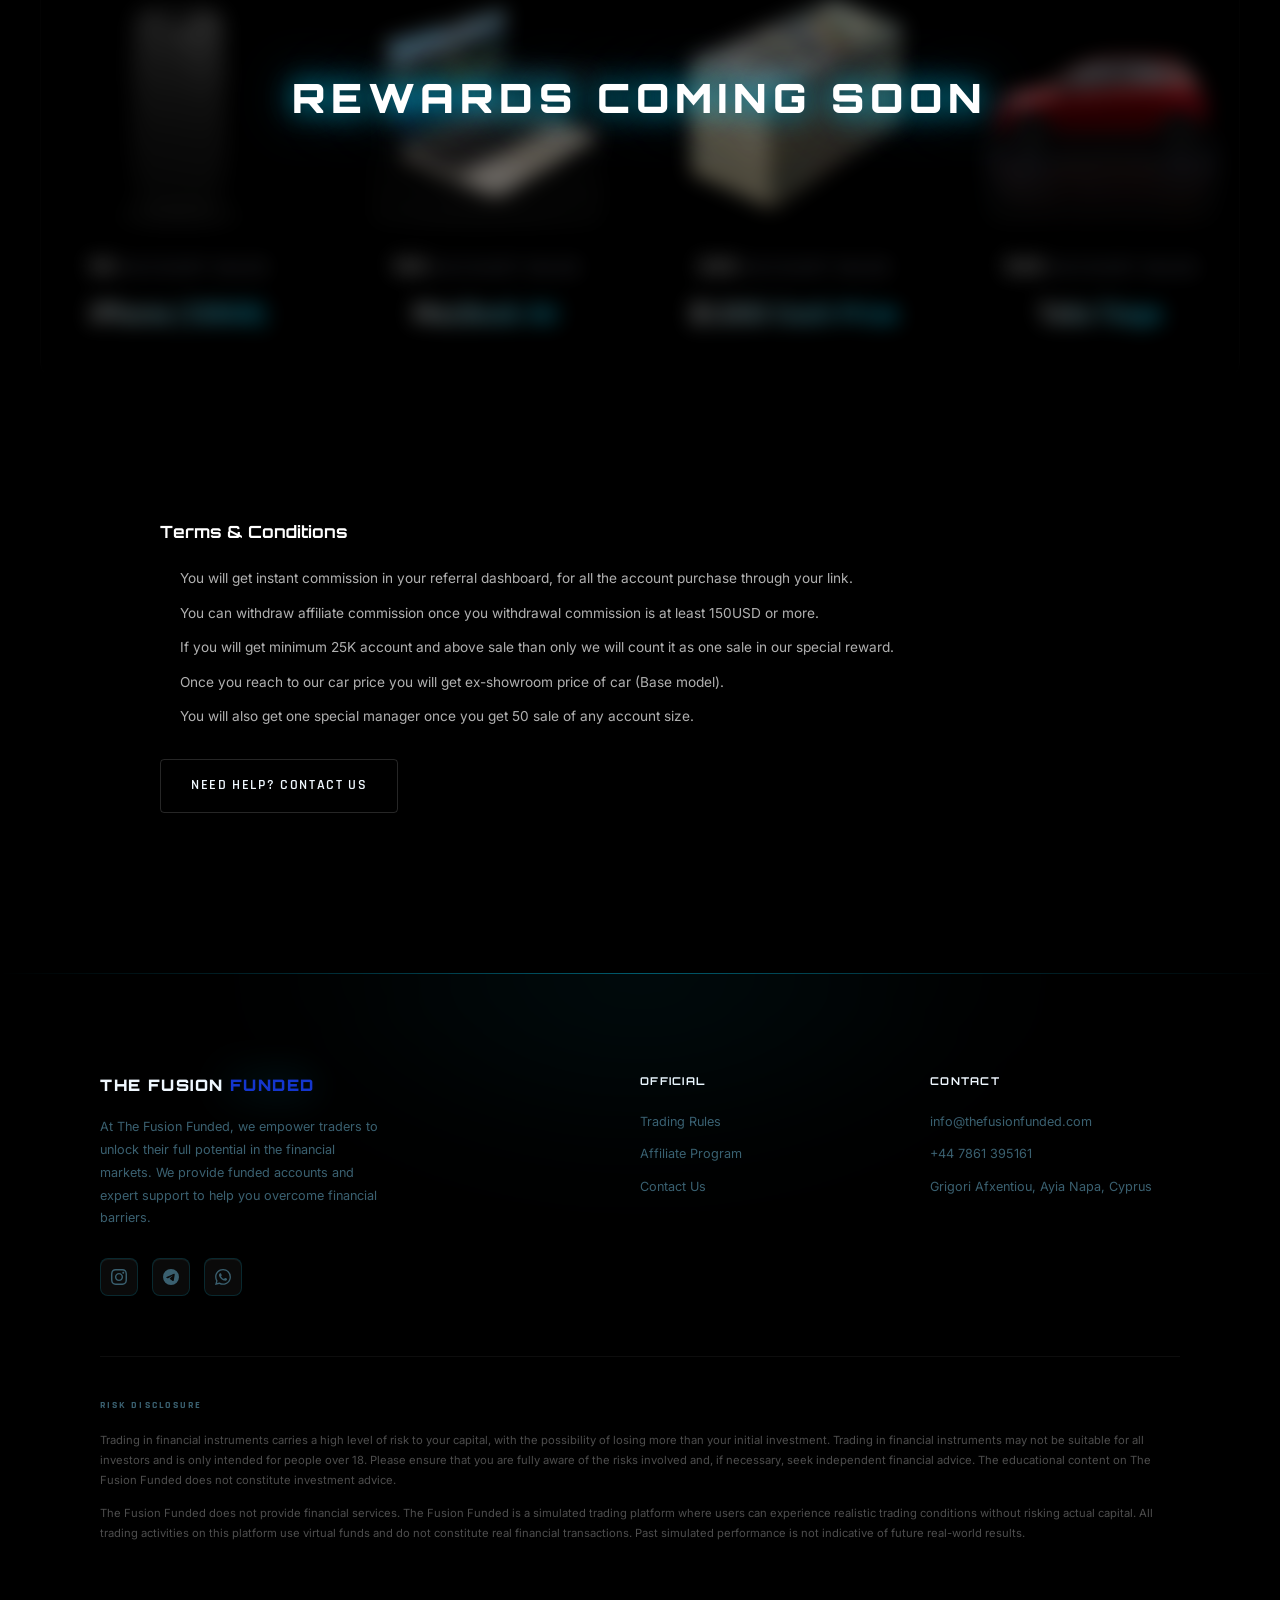
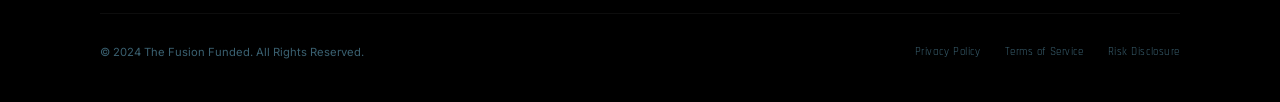
==== commit 8dd08a03: "t\f" ====
--- a/affiliate_program.html
+++ b/affiliate_program.html
@@ -405,7 +405,7 @@
     </div>
   </section>
     <!-- ===== HUNT WITH US CTA BANNER ===== -->
-  <section class="container" style="margin-bottom: 60px; position: relative; z-index: 2;">
+  <section id="hunt-banner" class="container" style="margin-bottom: 60px; position: relative; z-index: 2;">
     <div style="position:relative;border-radius:20px;padding:1.5px;background:conic-gradient(from 0deg,transparent 0deg,rgba(0,212,255,0.7) 60deg,rgba(0,80,200,0.4) 120deg,transparent 180deg,rgba(0,212,255,0.5) 240deg,transparent 300deg,transparent 360deg);animation:cgSpin 12s linear infinite;overflow:hidden;">
       <div style="border-radius:19px;background:rgba(6,14,28,0.85);backdrop-filter:blur(32px) saturate(180%);-webkit-backdrop-filter:blur(32px) saturate(180%);padding:48px 52px;display:flex;align-items:center;justify-content:space-between;gap:40px;flex-wrap:wrap;box-shadow:0 8px 60px rgba(0,0,0,0.6),inset 0 1px 0 rgba(255,255,255,0.07);position:relative;overflow:hidden;">
         <!-- shimmer line -->
@@ -500,6 +500,17 @@
 
 
   <style>
+    #hunt-banner {
+      opacity: 0;
+      transform: translateY(100px) scale(0.88) rotateX(8deg);
+      filter: blur(6px);
+      transition: opacity 0.9s cubic-bezier(0.22,1,0.36,1), transform 0.9s cubic-bezier(0.22,1,0.36,1), filter 0.9s ease;
+    }
+    #hunt-banner.hunt-visible {
+      opacity: 1;
+      transform: translateY(0) scale(1) rotateX(0deg);
+      filter: blur(0px);
+    }
     @keyframes dotFloat {
       0%,100%{transform:translateY(0);opacity:0.6;}
       50%{transform:translateY(-12px);opacity:1;}
@@ -588,6 +599,20 @@
 
       const animatedElements = document.querySelectorAll('.animate-on-scroll, .slide-left, .slide-right');
       animatedElements.forEach((el) => observer.observe(el));
+
+      const huntBanner = document.getElementById('hunt-banner');
+      if (huntBanner) {
+        const huntObserver = new IntersectionObserver((entries) => {
+          entries.forEach(entry => {
+            if (entry.isIntersecting) {
+              huntBanner.classList.add('hunt-visible');
+            } else {
+              huntBanner.classList.remove('hunt-visible');
+            }
+          });
+        }, { threshold: 0.15 });
+        huntObserver.observe(huntBanner);
+      }
     });
   </script>
 </body>
--- a/style.css
+++ b/style.css
@@ -7,7 +7,7 @@
 :root {
   --neon-blue: rgb(50, 49, 196);
   --neon-blue-dim: rgb(50, 49, 196);
-  --neon-blue-dark:rgb(50, 49, 196);
+  --neon-blue-dark: rgb(50, 49, 196);
   /* --neon-glow: rgba(31, 31, 210, 0.4); */
   /* --neon-glow-strong: rgba(50, 49, 196, 0.7); */
   --bg-black: #000000;
@@ -62,8 +62,15 @@
 }
 
 @keyframes liquidBreathe {
-  0%, 100% { opacity: 0.75; }
-  50%       { opacity: 1; }
+
+  0%,
+  100% {
+    opacity: 0.75;
+  }
+
+  50% {
+    opacity: 1;
+  }
 }
 
 a {
@@ -208,11 +215,11 @@
   backdrop-filter: blur(12px);
   -webkit-backdrop-filter: blur(12px);
   transition: box-shadow var(--transition), transform var(--transition);
-  box-shadow: 0 0 24px rgba(0, 120, 255, 0.45), inset 0 1px 0 rgba(255,255,255,0.15);
+  box-shadow: 0 0 24px rgba(0, 120, 255, 0.45), inset 0 1px 0 rgba(255, 255, 255, 0.15);
 }
 
 .nav-cta:hover {
-  box-shadow: 0 0 40px rgba(0, 120, 255, 0.7), inset 0 1px 0 rgba(255,255,255,0.2);
+  box-shadow: 0 0 40px rgba(0, 120, 255, 0.7), inset 0 1px 0 rgba(255, 255, 255, 0.2);
   transform: translateY(-2px);
 }
 
@@ -548,7 +555,9 @@
   line-height: 1.8;
 }
 
-.section-bg-glow { display: none; }
+.section-bg-glow {
+  display: none;
+}
 
 /* ============================================================
    SCROLL REVEAL ANIMATIONS — pristine morphing
@@ -558,33 +567,37 @@
   transform: translateY(40px) scale(0.97);
   filter: blur(4px);
   transition: opacity 0.9s cubic-bezier(0.16, 1, 0.3, 1),
-              transform 0.9s cubic-bezier(0.16, 1, 0.3, 1),
-              filter 0.9s cubic-bezier(0.16, 1, 0.3, 1);
-}
+    transform 0.9s cubic-bezier(0.16, 1, 0.3, 1),
+    filter 0.9s cubic-bezier(0.16, 1, 0.3, 1);
+}
+
 [data-reveal-left] {
   opacity: 0;
   transform: translateX(-50px) scale(0.97);
   filter: blur(4px);
   transition: opacity 0.9s cubic-bezier(0.16, 1, 0.3, 1),
-              transform 0.9s cubic-bezier(0.16, 1, 0.3, 1),
-              filter 0.9s cubic-bezier(0.16, 1, 0.3, 1);
-}
+    transform 0.9s cubic-bezier(0.16, 1, 0.3, 1),
+    filter 0.9s cubic-bezier(0.16, 1, 0.3, 1);
+}
+
 [data-reveal-right] {
   opacity: 0;
   transform: translateX(50px) scale(0.97);
   filter: blur(4px);
   transition: opacity 0.9s cubic-bezier(0.16, 1, 0.3, 1),
-              transform 0.9s cubic-bezier(0.16, 1, 0.3, 1),
-              filter 0.9s cubic-bezier(0.16, 1, 0.3, 1);
-}
+    transform 0.9s cubic-bezier(0.16, 1, 0.3, 1),
+    filter 0.9s cubic-bezier(0.16, 1, 0.3, 1);
+}
+
 [data-reveal-scale] {
   opacity: 0;
   transform: scale(0.82);
   filter: blur(6px);
   transition: opacity 0.8s cubic-bezier(0.16, 1, 0.3, 1),
-              transform 0.8s cubic-bezier(0.34, 1.56, 0.64, 1),
-              filter 0.8s cubic-bezier(0.16, 1, 0.3, 1);
-}
+    transform 0.8s cubic-bezier(0.34, 1.56, 0.64, 1),
+    filter 0.8s cubic-bezier(0.16, 1, 0.3, 1);
+}
+
 [data-reveal].revealed,
 [data-reveal-left].revealed,
 [data-reveal-right].revealed,
@@ -610,13 +623,13 @@
 }
 
 .about-card {
-  background: rgba(255,255,255,0.03);
-  border: 1px solid rgba(0,212,255,0.12);
+  background: rgba(255, 255, 255, 0.03);
+  border: 1px solid rgba(0, 212, 255, 0.12);
   border-radius: 16px;
   padding: 36px 28px;
   backdrop-filter: blur(20px) saturate(160%);
   -webkit-backdrop-filter: blur(20px) saturate(160%);
-  box-shadow: 0 4px 24px rgba(0,0,0,0.35), inset 0 1px 0 rgba(255,255,255,0.06);
+  box-shadow: 0 4px 24px rgba(0, 0, 0, 0.35), inset 0 1px 0 rgba(255, 255, 255, 0.06);
   transition: border-color var(--transition), box-shadow var(--transition), transform var(--transition);
   position: relative;
   overflow: hidden;
@@ -625,20 +638,24 @@
 .about-card::before {
   content: '';
   position: absolute;
-  top: 0; left: 0; right: 0;
+  top: 0;
+  left: 0;
+  right: 0;
   height: 1px;
-  background: linear-gradient(90deg, transparent, rgba(0,212,255,0.5), transparent);
+  background: linear-gradient(90deg, transparent, rgba(0, 212, 255, 0.5), transparent);
   opacity: 0;
   transition: opacity var(--transition);
 }
 
 .about-card:hover {
-  border-color: rgba(0,212,255,0.28);
-  box-shadow: 0 0 28px rgba(0,212,255,0.08), 0 16px 40px rgba(0,0,0,0.4);
+  border-color: rgba(0, 212, 255, 0.28);
+  box-shadow: 0 0 28px rgba(0, 212, 255, 0.08), 0 16px 40px rgba(0, 0, 0, 0.4);
   transform: translateY(-6px);
 }
 
-.about-card:hover::before { opacity: 1; }
+.about-card:hover::before {
+  opacity: 1;
+}
 
 .card-icon {
   width: 52px;
@@ -696,7 +713,7 @@
   top: 60px;
   bottom: 60px;
   width: 1px;
-  background: linear-gradient(to bottom, var(--neon-blue), rgba(0, 212, 255, 0.1));
+  background: black;
 }
 
 .step {
@@ -1107,15 +1124,15 @@
   width: 48px;
   height: 48px;
   min-width: 48px;
-  background: rgba(255,255,255,0.04);
-  border: 1px solid rgba(0,212,255,0.18);
+  background: rgba(255, 255, 255, 0.04);
+  border: 1px solid rgba(0, 212, 255, 0.18);
   border-radius: 10px;
   display: flex;
   align-items: center;
   justify-content: center;
   backdrop-filter: blur(12px);
   -webkit-backdrop-filter: blur(12px);
-  box-shadow: inset 0 1px 0 rgba(255,255,255,0.06);
+  box-shadow: inset 0 1px 0 rgba(255, 255, 255, 0.06);
 }
 
 .info-icon svg {
@@ -1145,7 +1162,7 @@
    ============================================================ */
 .footer {
   position: relative;
-  background: rgba(0,0,0,0.85);
+  background: rgba(0, 0, 0, 0.85);
   padding: 80px 0 30px;
   overflow: hidden;
 }
@@ -1194,13 +1211,13 @@
   display: flex;
   align-items: center;
   justify-content: center;
-  background: rgba(255,255,255,0.04);
-  border: 1px solid rgba(0,212,255,0.15);
+  background: rgba(255, 255, 255, 0.04);
+  border: 1px solid rgba(0, 212, 255, 0.15);
   border-radius: 8px;
   color: var(--text-muted);
   backdrop-filter: blur(12px);
   -webkit-backdrop-filter: blur(12px);
-  box-shadow: inset 0 1px 0 rgba(255,255,255,0.06);
+  box-shadow: inset 0 1px 0 rgba(255, 255, 255, 0.06);
   transition: color var(--transition), border-color var(--transition), box-shadow var(--transition);
 }
 
@@ -1409,6 +1426,8 @@
    ============================================================ */
 .how-to-use-section {
   background: transparent;
+  padding: 60px 0;
+  min-height: 420px;
 }
 
 .how-to-use-glow {
@@ -1451,19 +1470,19 @@
   display: flex;
   align-items: flex-start;
   gap: 20px;
-  background: rgba(255,255,255,0.03);
-  border: 1px solid rgba(0,212,255,0.1);
+  background: rgba(255, 255, 255, 0.03);
+  border: 1px solid rgba(0, 212, 255, 0.1);
   border-radius: 14px;
   padding: 20px 24px;
   backdrop-filter: blur(16px) saturate(150%);
   -webkit-backdrop-filter: blur(16px) saturate(150%);
-  box-shadow: 0 4px 20px rgba(0,0,0,0.25), inset 0 1px 0 rgba(255,255,255,0.05);
+  box-shadow: 0 4px 20px rgba(0, 0, 0, 0.25), inset 0 1px 0 rgba(255, 255, 255, 0.05);
   transition: border-color var(--transition), box-shadow var(--transition);
 }
 
 .htu-step:hover {
-  border-color: rgba(0,212,255,0.25);
-  box-shadow: 0 0 20px rgba(0,212,255,0.07), 0 8px 28px rgba(0,0,0,0.35);
+  border-color: rgba(0, 212, 255, 0.25);
+  box-shadow: 0 0 20px rgba(0, 212, 255, 0.07), 0 8px 28px rgba(0, 0, 0, 0.35);
 }
 
 .htu-step-num {
@@ -1700,16 +1719,14 @@
   position: relative;
   border-radius: 22px;
   padding: 1.5px;
-  background: conic-gradient(
-    from var(--pgt-angle),
-    transparent 0deg,
-    rgba(0,212,255,0.9) 60deg,
-    rgba(0,80,200,0.5) 120deg,
-    transparent 180deg,
-    rgba(0,212,255,0.6) 240deg,
-    transparent 300deg,
-    transparent 360deg
-  );
+  background: conic-gradient(from var(--pgt-angle),
+      transparent 0deg,
+      rgba(0, 212, 255, 0.9) 60deg,
+      rgba(0, 80, 200, 0.5) 120deg,
+      transparent 180deg,
+      rgba(0, 212, 255, 0.6) 240deg,
+      transparent 300deg,
+      transparent 360deg);
   animation: pgtSpin 12s linear infinite;
   overflow: visible;
   scrollbar-width: none;
@@ -1724,9 +1741,9 @@
   -webkit-backdrop-filter: blur(32px) saturate(200%) brightness(1.08);
   overflow: hidden;
   box-shadow:
-    0 8px 60px rgba(0,0,0,0.6),
-    inset 0 1px 0 rgba(255,255,255,0.07),
-    inset 0 -1px 0 rgba(0,0,0,0.4);
+    0 8px 60px rgba(0, 0, 0, 0.6),
+    inset 0 1px 0 rgba(255, 255, 255, 0.07),
+    inset 0 -1px 0 rgba(0, 0, 0, 0.4);
   min-width: unset;
   width: 100%;
 }
@@ -1736,7 +1753,9 @@
 }
 
 @keyframes pgtSpin {
-  to { --pgt-angle: 360deg; }
+  to {
+    --pgt-angle: 360deg;
+  }
 }
 
 .plan-glass-wrap::after {
@@ -1753,8 +1772,15 @@
 }
 
 @keyframes pgtGlow {
-  0%, 100% { opacity: 0.12; }
-  50%       { opacity: 0.28; }
+
+  0%,
+  100% {
+    opacity: 0.12;
+  }
+
+  50% {
+    opacity: 0.28;
+  }
 }
 
 .plan-glass-inner {
@@ -1766,18 +1792,20 @@
   -webkit-backdrop-filter: blur(32px) saturate(200%) brightness(1.08);
   overflow: hidden;
   box-shadow:
-    0 8px 60px rgba(0,0,0,0.6),
-    inset 0 1px 0 rgba(255,255,255,0.07),
-    inset 0 -1px 0 rgba(0,0,0,0.4);
+    0 8px 60px rgba(0, 0, 0, 0.6),
+    inset 0 1px 0 rgba(255, 255, 255, 0.07),
+    inset 0 -1px 0 rgba(0, 0, 0, 0.4);
   min-width: 700px;
 }
 
 .plan-glass-inner::before {
   content: '';
   position: absolute;
-  top: 0; left: 0; right: 0;
+  top: 0;
+  left: 0;
+  right: 0;
   height: 1px;
-  background: linear-gradient(90deg, transparent, rgba(0,212,255,0.4), transparent);
+  background: linear-gradient(90deg, transparent, rgba(0, 212, 255, 0.4), transparent);
   z-index: 2;
 }
 
@@ -1789,8 +1817,8 @@
   letter-spacing: 0.22em;
   text-transform: uppercase;
   color: #ffffff;
-  background: rgba(0,212,255,0.07);
-  border: 1px solid rgba(0,212,255,0.25);
+  background: rgba(0, 212, 255, 0.07);
+  border: 1px solid rgba(0, 212, 255, 0.25);
   padding: 10px 32px;
   border-radius: 100px;
   text-shadow: none;
@@ -1798,18 +1826,20 @@
 }
 
 /* Title badge — now unused inside table, keep rule clean */
-.plan-glass-title { display: none; }
+.plan-glass-title {
+  display: none;
+}
 
 /* Rows */
 .pgt-row {
   display: grid;
   grid-template-columns: 180px repeat(6, 1fr);
-  border-bottom: 1px solid rgba(255,255,255,0.04);
+  border-bottom: 1px solid rgba(255, 255, 255, 0.04);
   transition: background 0.2s;
 }
 
 .pgt-row:hover {
-  background: rgba(0,212,255,0.03);
+  background: rgba(0, 212, 255, 0.03);
 }
 
 .pgt-row-last {
@@ -1817,17 +1847,17 @@
 }
 
 .pgt-row-alt {
-  background: rgba(0,212,255,0.025);
+  background: rgba(0, 212, 255, 0.025);
 }
 
 .pgt-row-alt:hover {
-  background: rgba(0,212,255,0.05);
+  background: rgba(0, 212, 255, 0.05);
 }
 
 /* Header row */
 .pgt-head {
-  background: rgba(0,212,255,0.04);
-  border-bottom: 1px solid rgba(0,212,255,0.1);
+  background: rgba(0, 212, 255, 0.04);
+  border-bottom: 1px solid rgba(0, 212, 255, 0.1);
 }
 
 .pgt-head .pgt-cell {
@@ -1868,7 +1898,7 @@
   text-transform: uppercase;
   color: var(--text-secondary);
   padding-left: 28px;
-  border-right: 1px solid rgba(0,212,255,0.08);
+  border-right: 1px solid rgba(0, 212, 255, 0.08);
 }
 
 /* Yes badge for news trading row */
@@ -1879,9 +1909,9 @@
   width: 28px;
   height: 28px;
   border-radius: 50%;
-  background: rgba(34,197,94,0.12);
-  border: 1px solid rgba(34,197,94,0.45);
-  box-shadow: 0 0 10px rgba(34,197,94,0.18);
+  background: rgba(34, 197, 94, 0.12);
+  border: 1px solid rgba(34, 197, 94, 0.45);
+  box-shadow: 0 0 10px rgba(34, 197, 94, 0.18);
 }
 
 .pgt-badge-yes svg {
@@ -1892,7 +1922,9 @@
 }
 
 @media (max-width: 900px) {
-  .plan-glass-wrap { overflow-x: auto; }
+  .plan-glass-wrap {
+    overflow-x: auto;
+  }
 }
 
 /* ============================================================
@@ -1915,13 +1947,13 @@
   border-radius: 12px;
   backdrop-filter: blur(16px) saturate(160%);
   -webkit-backdrop-filter: blur(16px) saturate(160%);
-  box-shadow: 0 4px 20px rgba(0, 0, 0, 0.3), inset 0 1px 0 rgba(255,255,255,0.08);
+  box-shadow: 0 4px 20px rgba(0, 0, 0, 0.3), inset 0 1px 0 rgba(255, 255, 255, 0.08);
   transition: border-color var(--transition), box-shadow var(--transition), transform var(--transition);
 }
 
 .hero-feat-card:hover {
   border-color: rgba(0, 212, 255, 0.5);
-  box-shadow: 0 0 20px rgba(0, 212, 255, 0.15), 0 4px 20px rgba(0,0,0,0.4);
+  box-shadow: 0 0 20px rgba(0, 212, 255, 0.15), 0 4px 20px rgba(0, 0, 0, 0.4);
   transform: translateY(-3px);
 }
 
@@ -1997,22 +2029,23 @@
   max-width: 780px;
   margin: 0 auto;
   border-radius: 22px;
-  padding: 1.5px;                          /* border thickness */
-  background: conic-gradient(
-    from var(--cg-angle),
-    transparent 0deg,
-    rgba(0,212,255,0.9) 60deg,
-    rgba(0,80,200,0.5) 120deg,
-    transparent 180deg,
-    rgba(0,212,255,0.6) 240deg,
-    transparent 300deg,
-    transparent 360deg
-  );
+  padding: 1.5px;
+  /* border thickness */
+  background: conic-gradient(from var(--cg-angle),
+      transparent 0deg,
+      rgba(0, 212, 255, 0.9) 60deg,
+      rgba(0, 80, 200, 0.5) 120deg,
+      transparent 180deg,
+      rgba(0, 212, 255, 0.6) 240deg,
+      transparent 300deg,
+      transparent 360deg);
   animation: cgSpin 12s linear infinite;
 }
 
 @keyframes cgSpin {
-  to { --cg-angle: 360deg; }
+  to {
+    --cg-angle: 360deg;
+  }
 }
 
 /* Soft outer glow that pulses */
@@ -2029,8 +2062,15 @@
 }
 
 @keyframes cgGlowPulse {
-  0%, 100% { opacity: 0.15; }
-  50%       { opacity: 0.35; }
+
+  0%,
+  100% {
+    opacity: 0.15;
+  }
+
+  50% {
+    opacity: 0.35;
+  }
 }
 
 /* Liquid glass card — sits on top of the border layer */
@@ -2043,18 +2083,20 @@
   -webkit-backdrop-filter: blur(32px) saturate(200%) brightness(1.08);
   overflow: hidden;
   box-shadow:
-    0 8px 60px rgba(0,0,0,0.6),
-    inset 0 1px 0 rgba(255,255,255,0.08),
-    inset 0 -1px 0 rgba(0,0,0,0.4);
+    0 8px 60px rgba(0, 0, 0, 0.6),
+    inset 0 1px 0 rgba(255, 255, 255, 0.08),
+    inset 0 -1px 0 rgba(0, 0, 0, 0.4);
 }
 
 /* Subtle inner shimmer highlight */
 .compare-glass-inner::before {
   content: '';
   position: absolute;
-  top: 0; left: 0; right: 0;
+  top: 0;
+  left: 0;
+  right: 0;
   height: 1px;
-  background: linear-gradient(90deg, transparent, rgba(0,212,255,0.4), transparent);
+  background: linear-gradient(90deg, transparent, rgba(0, 212, 255, 0.4), transparent);
   z-index: 2;
 }
 
@@ -2064,21 +2106,21 @@
   grid-template-columns: 1fr 160px 160px;
   align-items: center;
   padding: 28px 36px 20px;
-  border-bottom: 1px solid rgba(0,212,255,0.08);
-  background: rgba(0,212,255,0.025);
+  border-bottom: 1px solid rgba(0, 212, 255, 0.08);
+  background: rgba(0, 212, 255, 0.025);
 }
 
 .cg-tff-badge {
   width: 42px;
   height: 42px;
-  background: rgba(0,100,200,0.3);
-  border: 1px solid rgba(0,212,255,0.4);
+  background: rgba(0, 100, 200, 0.3);
+  border: 1px solid rgba(0, 212, 255, 0.4);
   border-radius: 50%;
   display: flex;
   align-items: center;
   justify-content: center;
   margin: 0 auto 8px;
-  box-shadow: 0 0 18px rgba(0,150,255,0.35);
+  box-shadow: 0 0 18px rgba(0, 150, 255, 0.35);
 }
 
 .cg-col-title {
@@ -2105,8 +2147,8 @@
   width: 32px;
   height: 32px;
   border-radius: 50%;
-  background: rgba(255,255,255,0.06);
-  border: 1px solid rgba(255,255,255,0.18);
+  background: rgba(255, 255, 255, 0.06);
+  border: 1px solid rgba(255, 255, 255, 0.18);
   display: flex;
   align-items: center;
   justify-content: center;
@@ -2116,11 +2158,11 @@
 .cg-bubble svg {
   width: 14px;
   height: 14px;
-  stroke: rgba(255,255,255,0.45);
+  stroke: rgba(255, 255, 255, 0.45);
 }
 
 .cg-others-title {
-  color: rgba(255,255,255,0.3);
+  color: rgba(255, 255, 255, 0.3);
   text-shadow: none;
   padding-top: 0;
 }
@@ -2138,12 +2180,12 @@
   grid-template-columns: 1fr 160px 160px;
   align-items: center;
   padding: 0 36px;
-  border-bottom: 1px solid rgba(255,255,255,0.04);
+  border-bottom: 1px solid rgba(255, 255, 255, 0.04);
   transition: background 0.2s;
 }
 
 .cg-row:hover {
-  background: rgba(0,212,255,0.04);
+  background: rgba(0, 212, 255, 0.04);
 }
 
 .cg-row-last {
@@ -2164,7 +2206,7 @@
 .cg-col-label svg {
   width: 17px;
   height: 17px;
-  stroke: rgba(255,255,255,0.6);
+  stroke: rgba(255, 255, 255, 0.6);
   flex-shrink: 0;
 }
 
@@ -2186,8 +2228,13 @@
   text-transform: uppercase;
 }
 
-.cg-label-yes { color: #4ade80; }
-.cg-label-no  { color: #f87171; }
+.cg-label-yes {
+  color: #4ade80;
+}
+
+.cg-label-no {
+  color: #f87171;
+}
 
 /* Badges */
 .cg-badge {
@@ -2208,32 +2255,59 @@
 }
 
 .cg-yes {
-  background: rgba(34,197,94,0.12);
-  border: 1px solid rgba(34,197,94,0.45);
-  box-shadow: 0 0 10px rgba(34,197,94,0.18);
-}
-.cg-yes svg { stroke: #4ade80; }
+  background: rgba(34, 197, 94, 0.12);
+  border: 1px solid rgba(34, 197, 94, 0.45);
+  box-shadow: 0 0 10px rgba(34, 197, 94, 0.18);
+}
+
+.cg-yes svg {
+  stroke: #4ade80;
+}
 
 .cg-no {
-  background: rgba(239,68,68,0.1);
-  border: 1px solid rgba(239,68,68,0.38);
-  box-shadow: 0 0 10px rgba(239,68,68,0.12);
-}
-.cg-no svg { stroke: #f87171; }
-
-.cg-row:hover .cg-yes { box-shadow: 0 0 16px rgba(34,197,94,0.35); }
-.cg-row:hover .cg-no  { box-shadow: 0 0 16px rgba(239,68,68,0.28); }
+  background: rgba(239, 68, 68, 0.1);
+  border: 1px solid rgba(239, 68, 68, 0.38);
+  box-shadow: 0 0 10px rgba(239, 68, 68, 0.12);
+}
+
+.cg-no svg {
+  stroke: #f87171;
+}
+
+.cg-row:hover .cg-yes {
+  box-shadow: 0 0 16px rgba(34, 197, 94, 0.35);
+}
+
+.cg-row:hover .cg-no {
+  box-shadow: 0 0 16px rgba(239, 68, 68, 0.28);
+}
 
 @media (max-width: 640px) {
+
   .cg-header-row,
   .cg-row {
     grid-template-columns: 1fr 72px 72px;
     padding: 0 16px;
   }
-  .cg-header-row { padding: 20px 16px 14px; }
-  .cg-col-label { font-size: 0.78rem; gap: 8px; height: 56px; }
-  .cg-col-tff, .cg-col-others { height: 56px; }
-  .cg-col-label svg { display: none; }
+
+  .cg-header-row {
+    padding: 20px 16px 14px;
+  }
+
+  .cg-col-label {
+    font-size: 0.78rem;
+    gap: 8px;
+    height: 56px;
+  }
+
+  .cg-col-tff,
+  .cg-col-others {
+    height: 56px;
+  }
+
+  .cg-col-label svg {
+    display: none;
+  }
 }
 
 /* ============================================================
@@ -2261,19 +2335,19 @@
 }
 
 .about-stat {
-  background: rgba(255,255,255,0.03);
-  border: 1px solid rgba(0,212,255,0.12);
+  background: rgba(255, 255, 255, 0.03);
+  border: 1px solid rgba(0, 212, 255, 0.12);
   border-radius: 14px;
   padding: 30px 20px;
   text-align: center;
   backdrop-filter: blur(20px) saturate(160%);
   -webkit-backdrop-filter: blur(20px) saturate(160%);
-  box-shadow: 0 4px 20px rgba(0,0,0,0.3), inset 0 1px 0 rgba(255,255,255,0.05);
+  box-shadow: 0 4px 20px rgba(0, 0, 0, 0.3), inset 0 1px 0 rgba(255, 255, 255, 0.05);
   transition: border-color var(--transition), transform var(--transition);
 }
 
 .about-stat:hover {
-  border-color: rgba(0,212,255,0.25);
+  border-color: rgba(0, 212, 255, 0.25);
   transform: translateY(-4px);
 }
 
@@ -2427,14 +2501,14 @@
     border: 1px solid rgba(100, 180, 255, 0.35);
     backdrop-filter: blur(12px);
     -webkit-backdrop-filter: blur(12px);
-    box-shadow: 0 0 28px rgba(0, 120, 255, 0.5), inset 0 1px 0 rgba(255,255,255,0.15);
+    box-shadow: 0 0 28px rgba(0, 120, 255, 0.5), inset 0 1px 0 rgba(255, 255, 255, 0.15);
     text-decoration: none;
     transition: box-shadow 0.3s ease, transform 0.3s ease;
     margin-top: 8px;
   }
 
   .nav-links.open .nav-cta-mobile:hover {
-    box-shadow: 0 0 44px rgba(0, 120, 255, 0.75), inset 0 1px 0 rgba(255,255,255,0.2);
+    box-shadow: 0 0 44px rgba(0, 120, 255, 0.75), inset 0 1px 0 rgba(255, 255, 255, 0.2);
     transform: translateY(-2px);
   }
 
@@ -2536,21 +2610,21 @@
 }
 
 .why-card {
-  background: rgba(255,255,255,0.03);
-  border: 1px solid rgba(0,212,255,0.1);
+  background: rgba(255, 255, 255, 0.03);
+  border: 1px solid rgba(0, 212, 255, 0.1);
   border-radius: 16px;
   padding: 30px 40px;
   position: relative;
   overflow: hidden;
   backdrop-filter: blur(20px) saturate(160%);
   -webkit-backdrop-filter: blur(20px) saturate(160%);
-  box-shadow: 0 4px 24px rgba(0,0,0,0.3), inset 0 1px 0 rgba(255,255,255,0.05);
+  box-shadow: 0 4px 24px rgba(0, 0, 0, 0.3), inset 0 1px 0 rgba(255, 255, 255, 0.05);
   transition: all var(--transition);
 }
 
 .why-card:hover {
-  border-color: rgba(0,212,255,0.28);
-  box-shadow: 0 0 24px rgba(0,212,255,0.08), 0 12px 32px rgba(0,0,0,0.4);
+  border-color: rgba(0, 212, 255, 0.28);
+  box-shadow: 0 0 24px rgba(0, 212, 255, 0.08), 0 12px 32px rgba(0, 0, 0, 0.4);
   transform: translateX(10px);
 }
 
@@ -2871,8 +2945,8 @@
   align-items: center;
   gap: 8px;
   padding: 12px 24px;
-  background: rgba(255,255,255,0.04);
-  border: 1px solid rgba(0,212,255,0.15);
+  background: rgba(255, 255, 255, 0.04);
+  border: 1px solid rgba(0, 212, 255, 0.15);
   border-radius: 100px;
   font-family: var(--font-ui);
   font-size: 0.82rem;
@@ -2881,7 +2955,7 @@
   color: var(--text-secondary);
   backdrop-filter: blur(16px) saturate(150%);
   -webkit-backdrop-filter: blur(16px) saturate(150%);
-  box-shadow: 0 2px 12px rgba(0,0,0,0.25), inset 0 1px 0 rgba(255,255,255,0.06);
+  box-shadow: 0 2px 12px rgba(0, 0, 0, 0.25), inset 0 1px 0 rgba(255, 255, 255, 0.06);
   transition: all var(--transition);
 }
 
@@ -3010,4 +3084,9 @@
     gap: 16px;
   }
 }
-.nav-logo-img { height: 35px; width: auto; object-fit: contain; }
+
+.nav-logo-img {
+  height: 35px;
+  width: auto;
+  object-fit: contain;
+}
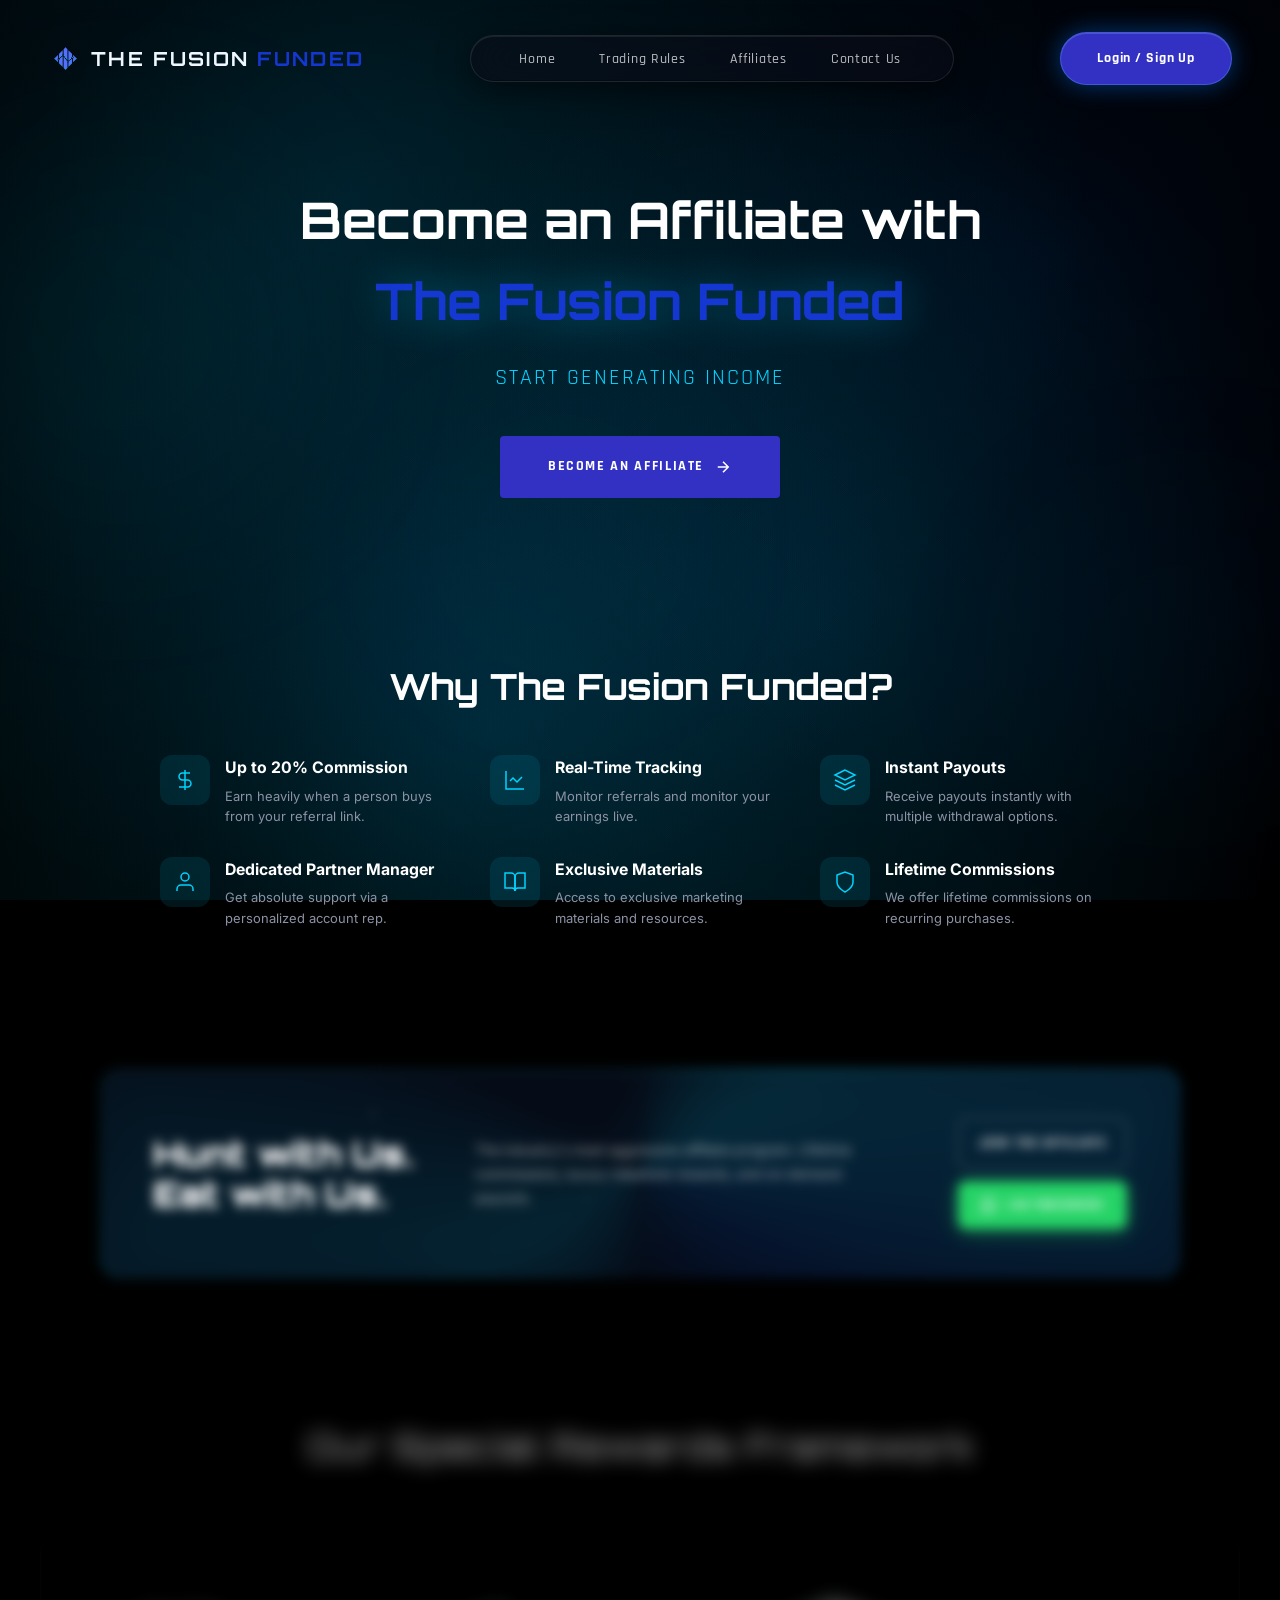
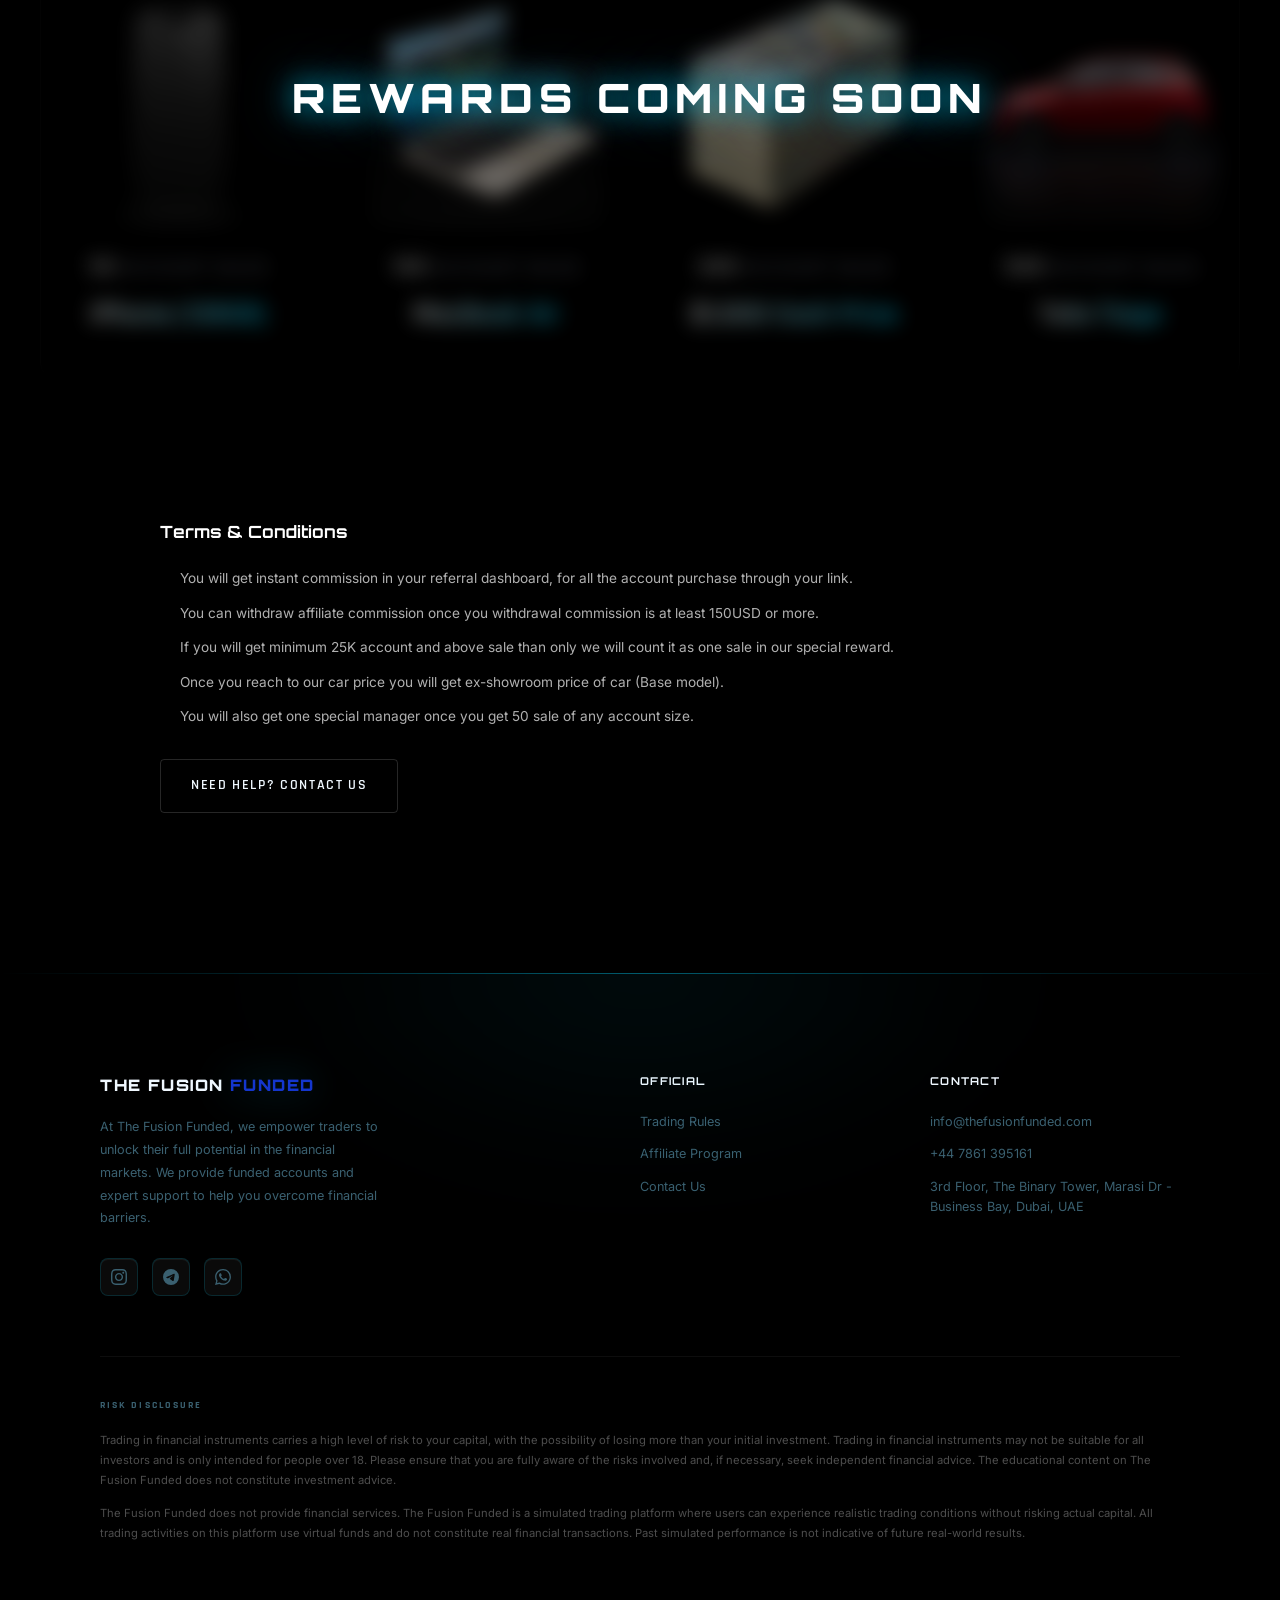
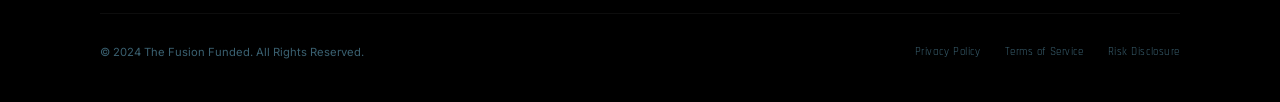
==== commit 0139ae10: "first commit" ====
--- a/affiliate_program.html
+++ b/affiliate_program.html
@@ -4,8 +4,7 @@
 <head>
   <meta charset="UTF-8" />
   <meta name="viewport" content="width=device-width, initial-scale=1.0" />
-  <meta name="description"
-    content="The Fusion Funded — Affiliate Program." />
+  <meta name="description" content="The Fusion Funded — Affiliate Program." />
   <title>The Fusion Funded | Affiliate Program</title>
   <link rel="preconnect" href="https://fonts.googleapis.com" />
   <link rel="preconnect" href="https://fonts.gstatic.com" crossorigin />
@@ -14,6 +13,11 @@
     rel="stylesheet" />
   <link rel="stylesheet" href="style.css?v=2" />
   <style>
+    html, body {
+      overflow-x: hidden;
+      max-width: 100%;
+    }
+
     /* Hero */
     .affiliate-hero {
       padding-top: 180px;
@@ -22,12 +26,14 @@
       position: relative;
       z-index: 2;
     }
+
     .affiliate-hero-title {
       font-family: 'Orbitron', sans-serif;
       font-size: 3.5rem;
       color: #fff;
       margin-bottom: 20px;
     }
+
     .affiliate-hero-subtitle {
       font-family: 'Rajdhani', sans-serif;
       font-size: 1.5rem;
@@ -43,16 +49,19 @@
       position: relative;
       z-index: 2;
     }
+
     .steps-container {
       display: grid;
       grid-template-columns: repeat(auto-fit, minmax(300px, 1fr));
       gap: 40px;
       position: relative;
     }
+
     /* Connecting Line Removed */
     .steps-container::before {
       display: none;
     }
+
     .step-card {
       background: rgba(14, 18, 30, 0.8);
       border: 1px solid rgba(0, 212, 255, 0.2);
@@ -68,10 +77,12 @@
       transition: transform 0.4s ease, box-shadow 0.4s ease;
       position: relative;
     }
+
     .step-card:hover {
       transform: translateY(-10px);
       box-shadow: 0 15px 30px rgba(0, 212, 255, 0.2);
     }
+
     .step-number {
       width: 50px;
       height: 50px;
@@ -87,12 +98,14 @@
       margin: 0 auto 25px auto;
       box-shadow: 0 0 20px rgba(0, 212, 255, 0.5);
     }
+
     .step-card h3 {
       font-family: 'Rajdhani', sans-serif;
       color: #fff;
       font-size: 1.8rem;
       margin-bottom: 15px;
     }
+
     .step-card p {
       color: #b0b0b0;
       font-size: 1.1rem;
@@ -103,8 +116,84 @@
       .steps-container {
         flex-direction: column;
       }
+
       .steps-container::before {
         display: none;
+      }
+
+      .affiliate-hero {
+        padding-top: 110px;
+        padding-bottom: 40px;
+      }
+
+      .affiliate-hero-title {
+        font-size: 1.8rem;
+      }
+
+      .affiliate-hero-subtitle {
+        font-size: 1.1rem;
+      }
+
+      .section-heading {
+        font-size: 1.6rem;
+        margin-bottom: 30px;
+      }
+
+      .benefits-grid {
+        grid-template-columns: 1fr;
+      }
+
+      .rewards-grid {
+        grid-template-columns: 1fr;
+      }
+
+      .reward-image {
+        height: 180px;
+      }
+
+      .terms-section {
+        padding: 30px 16px;
+      }
+
+      /* Fix hunt banner inline styles */
+      #hunt-banner {
+        padding: 0 !important;
+      }
+
+      #hunt-banner > div {
+        border-radius: 16px !important;
+      }
+
+      #hunt-banner > div > div {
+        padding: 24px 16px !important;
+        flex-direction: column !important;
+        align-items: stretch !important;
+        gap: 16px !important;
+        box-sizing: border-box !important;
+      }
+
+      #hunt-banner > div > div > div[style*="flex:1"],
+      #hunt-banner > div > div > div[style*="flex-shrink:0"] {
+        min-width: 0 !important;
+        max-width: 100% !important;
+        width: 100% !important;
+      }
+
+      #hunt-banner a {
+        white-space: normal !important;
+        width: 100% !important;
+        box-sizing: border-box !important;
+        text-align: center !important;
+      }
+
+      /* Fix step cards */
+      .step-card {
+        padding: 30px 20px;
+      }
+
+      /* Fix benefits container double padding */
+      .benefits-grid.container {
+        padding: 0 !important;
       }
     }
 
@@ -114,6 +203,7 @@
       position: relative;
       z-index: 2;
     }
+
     .rewards-coming-overlay {
       position: absolute;
       inset: 0;
@@ -126,6 +216,7 @@
       align-items: center;
       justify-content: center;
     }
+
     .rewards-coming-overlay span {
       font-family: 'Orbitron', sans-serif;
       font-size: clamp(1.4rem, 4vw, 2.8rem);
@@ -135,6 +226,7 @@
       color: #fff;
       text-shadow: 0 0 30px rgba(0, 212, 255, 0.8), 0 0 60px rgba(0, 212, 255, 0.4);
     }
+
     .section-heading {
       text-align: center;
       font-family: 'Orbitron', sans-serif;
@@ -142,11 +234,13 @@
       color: #fff;
       margin-bottom: 60px;
     }
+
     .rewards-grid {
       display: grid;
       grid-template-columns: repeat(auto-fit, minmax(250px, 1fr));
       gap: 30px;
     }
+
     .reward-card {
       background: transparent;
       border: 1px solid rgba(255, 255, 255, 0.05);
@@ -161,14 +255,44 @@
       justify-content: center;
       align-items: center;
     }
+
     /* Dynamic glow based on tier */
-    .reward-card:nth-child(1):hover { border-color: rgba(255, 255, 255, 0.5); box-shadow: 0 0 20px rgba(255, 255, 255, 0.2); }
-    .reward-card:nth-child(2):hover { border-color: rgba(0, 255, 170, 0.5); box-shadow: 0 0 20px rgba(0, 255, 170, 0.2); }
-    .reward-card:nth-child(3):hover { border-color: rgba(0, 212, 255, 0.6); box-shadow: 0 0 20px rgba(0, 212, 255, 0.3); }
-    .reward-card:nth-child(4):hover { border-color: rgba(170, 0, 255, 0.6); box-shadow: 0 0 20px rgba(170, 0, 255, 0.3); }
-    .reward-card:nth-child(5):hover { border-color: rgba(255, 0, 102, 0.6); box-shadow: 0 0 20px rgba(255, 0, 102, 0.3); }
-    .reward-card:nth-child(6):hover { border-color: rgba(255, 170, 0, 0.7); box-shadow: 0 0 25px rgba(255, 170, 0, 0.4); }
-    .reward-card:nth-child(7):hover { border-color: rgba(255, 215, 0, 0.9); box-shadow: 0 0 35px rgba(255, 215, 0, 0.6); transform: scale(1.05); z-index: 10; }
+    .reward-card:nth-child(1):hover {
+      border-color: rgba(255, 255, 255, 0.5);
+      box-shadow: 0 0 20px rgba(255, 255, 255, 0.2);
+    }
+
+    .reward-card:nth-child(2):hover {
+      border-color: rgba(0, 255, 170, 0.5);
+      box-shadow: 0 0 20px rgba(0, 255, 170, 0.2);
+    }
+
+    .reward-card:nth-child(3):hover {
+      border-color: rgba(0, 212, 255, 0.6);
+      box-shadow: 0 0 20px rgba(0, 212, 255, 0.3);
+    }
+
+    .reward-card:nth-child(4):hover {
+      border-color: rgba(170, 0, 255, 0.6);
+      box-shadow: 0 0 20px rgba(170, 0, 255, 0.3);
+    }
+
+    .reward-card:nth-child(5):hover {
+      border-color: rgba(255, 0, 102, 0.6);
+      box-shadow: 0 0 20px rgba(255, 0, 102, 0.3);
+    }
+
+    .reward-card:nth-child(6):hover {
+      border-color: rgba(255, 170, 0, 0.7);
+      box-shadow: 0 0 25px rgba(255, 170, 0, 0.4);
+    }
+
+    .reward-card:nth-child(7):hover {
+      border-color: rgba(255, 215, 0, 0.9);
+      box-shadow: 0 0 35px rgba(255, 215, 0, 0.6);
+      transform: scale(1.05);
+      z-index: 10;
+    }
 
     .reward-sales {
       font-size: 1.1rem;
@@ -177,11 +301,13 @@
       letter-spacing: 1px;
       margin-bottom: 10px;
     }
+
     .reward-sales span {
       font-weight: 700;
       color: #fff;
       font-size: 1.3rem;
     }
+
     .reward-item {
       font-family: 'Rajdhani', sans-serif;
       font-size: 2rem;
@@ -192,6 +318,7 @@
       background-clip: text;
       -webkit-text-fill-color: transparent;
     }
+
     .reward-image {
       width: 100%;
       height: 250px;
@@ -210,16 +337,19 @@
       margin-bottom: 60px;
       background: transparent;
     }
+
     .benefits-grid {
       display: grid;
       grid-template-columns: repeat(auto-fit, minmax(300px, 1fr));
       gap: 30px;
     }
+
     .benefit-item {
       display: flex;
       align-items: flex-start;
       gap: 15px;
     }
+
     .benefit-icon {
       width: 50px;
       height: 50px;
@@ -231,7 +361,12 @@
       justify-content: center;
       flex-shrink: 0;
     }
-    .benefit-icon svg { width: 24px; height: 24px; }
+
+    .benefit-icon svg {
+      width: 24px;
+      height: 24px;
+    }
+
     .benefit-text h4 {
       font-family: 'Inter', sans-serif;
       font-size: 1.1rem;
@@ -249,17 +384,20 @@
       position: relative;
       z-index: 2;
     }
+
     .terms-section h3 {
       font-family: 'Orbitron', sans-serif;
       color: #fff;
       margin-bottom: 20px;
     }
+
     .terms-section ul {
       margin-left: 20px;
       color: #b0b0b0;
       line-height: 1.8;
       font-size: 0.95rem;
     }
+
     .terms-section li {
       margin-bottom: 10px;
     }
@@ -270,6 +408,7 @@
       transform: scale(0.85);
       transition: all 0.6s cubic-bezier(0.175, 0.885, 0.32, 1.275);
     }
+
     .animate-on-scroll.scrolled {
       opacity: 1;
       transform: scale(1);
@@ -277,27 +416,29 @@
 
     .slide-left {
       opacity: 0;
-      transform: translateX(-100px);
+      transform: translateY(20px);
       transition: all 0.7s cubic-bezier(0.25, 0.46, 0.45, 0.94);
     }
+
     .slide-left.scrolled {
       opacity: 1;
-      transform: translateX(0);
+      transform: translateY(0);
     }
 
     .slide-right {
       opacity: 0;
-      transform: translateX(100px);
+      transform: translateY(20px);
       transition: all 0.7s cubic-bezier(0.25, 0.46, 0.45, 0.94);
     }
+
     .slide-right.scrolled {
       opacity: 1;
-      transform: translateX(0);
+      transform: translateY(0);
     }
   </style>
 </head>
 
-<body>
+<body style="overflow-x:hidden;max-width:100vw;">
 
   <!-- ===== GLOBAL LIQUID GRADIENT BG ===== -->
   <canvas id="liquid-bg"></canvas>
@@ -315,9 +456,11 @@
         <li><a href="trading_rules.html" class="nav-link">Trading Rules</a></li>
         <li><a href="affiliate_program.html" class="nav-link">Affiliates</a></li>
         <li><a href="contact_us.html" class="nav-link">Contact Us</a></li>
-        <li><a href="https://user.thefusionfunded.com/user/signup" class="nav-cta-mobile" target="_blank">Login / Sign Up</a></li>
+        <li><a href="https://user.thefusionfunded.com/user/signup" class="nav-cta-mobile" target="_blank">Login / Sign
+            Up</a></li>
       </ul>
-      <a href="https://user.thefusionfunded.com/user/signup" class="nav-cta" id="nav-cta" target="_blank">Login / Sign Up</a>
+      <a href="https://user.thefusionfunded.com/user/signup" class="nav-cta" id="nav-cta" target="_blank">Login / Sign
+        Up</a>
       <button class="hamburger" id="hamburger" aria-label="Toggle navigation">
         <span></span><span></span><span></span>
       </button>
@@ -331,7 +474,8 @@
 
   <!-- ===== HERO SECTION ===== -->
   <section class="affiliate-hero container">
-    <h1 class="affiliate-hero-title">Become an Affiliate with <br><span class="gradient-text">The Fusion Funded</span></h1>
+    <h1 class="affiliate-hero-title">Become an Affiliate with <br><span class="gradient-text">The Fusion Funded</span>
+    </h1>
     <p class="affiliate-hero-subtitle">Start Generating Income</p>
     <a href="https://user.thefusionfunded.com/user/signup" class="btn-primary btn-large" target="_blank">
       <span>Become an Affiliate</span>
@@ -349,7 +493,9 @@
       <div class="benefits-grid container">
         <div class="benefit-item">
           <div class="benefit-icon">
-            <svg viewBox="0 0 24 24" fill="none" stroke="currentColor" stroke-width="1.5"><path d="M12 2v20M17 5H9.5a3.5 3.5 0 0 0 0 7h5a3.5 3.5 0 0 1 0 7H6"/></svg>
+            <svg viewBox="0 0 24 24" fill="none" stroke="currentColor" stroke-width="1.5">
+              <path d="M12 2v20M17 5H9.5a3.5 3.5 0 0 0 0 7h5a3.5 3.5 0 0 1 0 7H6" />
+            </svg>
           </div>
           <div class="benefit-text">
             <h4>Up to 20% Commission</h4>
@@ -358,7 +504,10 @@
         </div>
         <div class="benefit-item">
           <div class="benefit-icon">
-            <svg viewBox="0 0 24 24" fill="none" stroke="currentColor" stroke-width="1.5"><path d="M3 3v18h18"/><path d="m19 9-5 5-4-4-3 3"/></svg>
+            <svg viewBox="0 0 24 24" fill="none" stroke="currentColor" stroke-width="1.5">
+              <path d="M3 3v18h18" />
+              <path d="m19 9-5 5-4-4-3 3" />
+            </svg>
           </div>
           <div class="benefit-text">
             <h4>Real-Time Tracking</h4>
@@ -367,16 +516,22 @@
         </div>
         <div class="benefit-item">
           <div class="benefit-icon">
-            <svg viewBox="0 0 24 24" fill="none" stroke="currentColor" stroke-width="1.5"><path d="M12 2L2 7l10 5 10-5-10-5zM2 17l10 5 10-5M2 12l10 5 10-5"/></svg>
+            <svg viewBox="0 0 24 24" fill="none" stroke="currentColor" stroke-width="1.5">
+              <path d="M12 2L2 7l10 5 10-5-10-5zM2 17l10 5 10-5M2 12l10 5 10-5" />
+            </svg>
           </div>
           <div class="benefit-text">
             <h4>Instant Payouts</h4>
-            <p style="color: #8c92a4; font-size: 0.9rem;">Receive payouts instantly with multiple withdrawal options.</p>
+            <p style="color: #8c92a4; font-size: 0.9rem;">Receive payouts instantly with multiple withdrawal options.
+            </p>
           </div>
         </div>
         <div class="benefit-item">
           <div class="benefit-icon">
-            <svg viewBox="0 0 24 24" fill="none" stroke="currentColor" stroke-width="1.5"><path d="M20 21v-2a4 4 0 0 0-4-4H8a4 4 0 0 0-4 4v2"/><circle cx="12" cy="7" r="4"/></svg>
+            <svg viewBox="0 0 24 24" fill="none" stroke="currentColor" stroke-width="1.5">
+              <path d="M20 21v-2a4 4 0 0 0-4-4H8a4 4 0 0 0-4 4v2" />
+              <circle cx="12" cy="7" r="4" />
+            </svg>
           </div>
           <div class="benefit-text">
             <h4>Dedicated Partner Manager</h4>
@@ -385,7 +540,10 @@
         </div>
         <div class="benefit-item">
           <div class="benefit-icon">
-            <svg viewBox="0 0 24 24" fill="none" stroke="currentColor" stroke-width="1.5"><path d="M2 3h6a4 4 0 0 1 4 4v14a3 3 0 0 0-3-3H2z"/><path d="M22 3h-6a4 4 0 0 0-4 4v14a3 3 0 0 1 3-3h7z"/></svg>
+            <svg viewBox="0 0 24 24" fill="none" stroke="currentColor" stroke-width="1.5">
+              <path d="M2 3h6a4 4 0 0 1 4 4v14a3 3 0 0 0-3-3H2z" />
+              <path d="M22 3h-6a4 4 0 0 0-4 4v14a3 3 0 0 1 3-3h7z" />
+            </svg>
           </div>
           <div class="benefit-text">
             <h4>Exclusive Materials</h4>
@@ -394,7 +552,9 @@
         </div>
         <div class="benefit-item">
           <div class="benefit-icon">
-            <svg viewBox="0 0 24 24" fill="none" stroke="currentColor" stroke-width="1.5"><path d="M12 22s8-4 8-10V5l-8-3-8 3v7c0 6 8 10 8 10z"/></svg>
+            <svg viewBox="0 0 24 24" fill="none" stroke="currentColor" stroke-width="1.5">
+              <path d="M12 22s8-4 8-10V5l-8-3-8 3v7c0 6 8 10 8 10z" />
+            </svg>
           </div>
           <div class="benefit-text">
             <h4>Lifetime Commissions</h4>
@@ -404,32 +564,60 @@
       </div>
     </div>
   </section>
-    <!-- ===== HUNT WITH US CTA BANNER ===== -->
+  <!-- ===== HUNT WITH US CTA BANNER ===== -->
   <section id="hunt-banner" class="container" style="margin-bottom: 60px; position: relative; z-index: 2;">
-    <div style="position:relative;border-radius:20px;padding:1.5px;background:conic-gradient(from 0deg,transparent 0deg,rgba(0,212,255,0.7) 60deg,rgba(0,80,200,0.4) 120deg,transparent 180deg,rgba(0,212,255,0.5) 240deg,transparent 300deg,transparent 360deg);animation:cgSpin 12s linear infinite;overflow:hidden;">
-      <div style="border-radius:19px;background:rgba(6,14,28,0.85);backdrop-filter:blur(32px) saturate(180%);-webkit-backdrop-filter:blur(32px) saturate(180%);padding:48px 52px;display:flex;align-items:center;justify-content:space-between;gap:40px;flex-wrap:wrap;box-shadow:0 8px 60px rgba(0,0,0,0.6),inset 0 1px 0 rgba(255,255,255,0.07);position:relative;overflow:hidden;">
+    <div
+      style="position:relative;border-radius:20px;padding:1.5px;background:conic-gradient(from 0deg,transparent 0deg,rgba(0,212,255,0.7) 60deg,rgba(0,80,200,0.4) 120deg,transparent 180deg,rgba(0,212,255,0.5) 240deg,transparent 300deg,transparent 360deg);animation:cgSpin 12s linear infinite;overflow:hidden;box-sizing:border-box;width:100%;">
+      <div
+        style="border-radius:19px;background:rgba(6,14,28,0.85);backdrop-filter:blur(32px) saturate(180%);-webkit-backdrop-filter:blur(32px) saturate(180%);padding:clamp(20px,4vw,48px) clamp(16px,4vw,52px);display:flex;align-items:center;justify-content:space-between;gap:24px;flex-wrap:wrap;box-shadow:0 8px 60px rgba(0,0,0,0.6),inset 0 1px 0 rgba(255,255,255,0.07);position:relative;overflow:hidden;box-sizing:border-box;width:100%;">
         <!-- shimmer line -->
-        <div style="position:absolute;top:0;left:0;right:0;height:1px;background:linear-gradient(90deg,transparent,rgba(0,212,255,0.4),transparent);"></div>
+        <div
+          style="position:absolute;top:0;left:0;right:0;height:1px;background:linear-gradient(90deg,transparent,rgba(0,212,255,0.4),transparent);">
+        </div>
         <!-- floating dots -->
         <div style="position:absolute;inset:0;pointer-events:none;overflow:hidden;">
-          <div style="position:absolute;width:4px;height:4px;border-radius:50%;background:rgba(255,255,255,0.25);top:20%;left:25%;animation:dotFloat 6s ease-in-out infinite;"></div>
-          <div style="position:absolute;width:3px;height:3px;border-radius:50%;background:rgba(255,255,255,0.18);top:60%;left:45%;animation:dotFloat 8s 2s ease-in-out infinite;"></div>
-          <div style="position:absolute;width:3px;height:3px;border-radius:50%;background:rgba(255,255,255,0.2);top:35%;left:65%;animation:dotFloat 7s 1s ease-in-out infinite;"></div>
-          <div style="position:absolute;width:2px;height:2px;border-radius:50%;background:rgba(255,255,255,0.15);top:75%;left:55%;animation:dotFloat 9s 3s ease-in-out infinite;"></div>
+          <div
+            style="position:absolute;width:4px;height:4px;border-radius:50%;background:rgba(255,255,255,0.25);top:20%;left:25%;animation:dotFloat 6s ease-in-out infinite;">
+          </div>
+          <div
+            style="position:absolute;width:3px;height:3px;border-radius:50%;background:rgba(255,255,255,0.18);top:60%;left:45%;animation:dotFloat 8s 2s ease-in-out infinite;">
+          </div>
+          <div
+            style="position:absolute;width:3px;height:3px;border-radius:50%;background:rgba(255,255,255,0.2);top:35%;left:65%;animation:dotFloat 7s 1s ease-in-out infinite;">
+          </div>
+          <div
+            style="position:absolute;width:2px;height:2px;border-radius:50%;background:rgba(255,255,255,0.15);top:75%;left:55%;animation:dotFloat 9s 3s ease-in-out infinite;">
+          </div>
         </div>
         <!-- left: headline -->
         <div style="flex-shrink:0;">
-          <h2 style="font-family:'Orbitron',monospace;font-size:clamp(1.6rem,3vw,2.4rem);font-weight:900;color:#ffffff;line-height:1.15;margin:0;">Hunt with Us.<br>Eat with Us.</h2>
+          <h2
+            style="font-family:'Orbitron',monospace;font-size:clamp(1.6rem,3vw,2.4rem);font-weight:900;color:#ffffff;line-height:1.15;margin:0;">
+            Hunt with Us.<br>Eat with Us.</h2>
         </div>
         <!-- center: desc -->
-        <div style="flex:1;min-width:220px;max-width:420px;">
-          <p style="font-family:'Inter',sans-serif;font-size:0.97rem;color:rgba(255,255,255,0.65);line-height:1.7;margin:0;">The industry's most aggressive affiliate program. Lifetime commissions, luxury milestone rewards, and on-demand payouts.</p>
+        <div style="flex:1;min-width:0;max-width:420px;word-break:break-word;">
+          <p
+            style="font-family:'Inter',sans-serif;font-size:0.97rem;color:rgba(255,255,255,0.65);line-height:1.7;margin:0;">
+            The industry's most aggressive affiliate program. Lifetime commissions, luxury milestone rewards, and
+            on-demand payouts.</p>
         </div>
         <!-- right: buttons -->
         <div style="display:flex;flex-direction:column;gap:12px;flex-shrink:0;">
-          <a href="https://user.thefusionfunded.com/user/signup" target="_blank" style="display:inline-flex;align-items:center;justify-content:center;font-family:'Rajdhani',sans-serif;font-size:0.88rem;font-weight:700;letter-spacing:0.12em;text-transform:uppercase;padding:14px 28px;background:transparent;color:#ffffff;border:1.5px solid rgba(255,255,255,0.35);border-radius:8px;white-space:nowrap;transition:all 0.3s;text-decoration:none;" onmouseover="this.style.borderColor='#fff';this.style.background='rgba(255,255,255,0.08)'" onmouseout="this.style.borderColor='rgba(255,255,255,0.35)';this.style.background='transparent'">Join The Affiliate</a>
-          <a href="https://wa.me/447861395161?text=Hey%20I%20want%20to%20join%20the%20affiliate%20program" target="_blank" style="display:inline-flex;align-items:center;justify-content:center;gap:8px;font-family:'Rajdhani',sans-serif;font-size:0.88rem;font-weight:700;letter-spacing:0.08em;padding:14px 28px;background:#25D366;color:#fff;border:none;border-radius:8px;white-space:nowrap;transition:all 0.3s;text-decoration:none;box-shadow:0 4px 20px rgba(37,211,102,0.35);" onmouseover="this.style.boxShadow='0 4px 28px rgba(37,211,102,0.55)';this.style.transform='translateY(-2px)'" onmouseout="this.style.boxShadow='0 4px 20px rgba(37,211,102,0.35)';this.style.transform='translateY(0)'">
-            <svg viewBox="0 0 24 24" fill="currentColor" width="16" height="16"><path d="M17.472 14.382c-.297-.149-1.758-.867-2.03-.967-.273-.099-.471-.148-.67.15-.197.297-.767.966-.94 1.164-.173.199-.347.223-.644.075-.297-.15-1.255-.463-2.39-1.475-.883-.788-1.48-1.761-1.653-2.059-.173-.297-.018-.458.13-.606.134-.133.298-.347.446-.52.149-.174.198-.298.298-.497.099-.198.05-.371-.025-.52-.075-.149-.669-1.612-.916-2.207-.242-.579-.487-.5-.669-.51-.173-.008-.371-.01-.57-.01-.198 0-.52.074-.792.372-.272.297-1.04 1.016-1.04 2.479 0 1.462 1.065 2.875 1.213 3.074.149.198 2.096 3.2 5.077 4.487.709.306 1.262.489 1.694.625.712.227 1.36.195 1.871.118.571-.085 1.758-.719 2.006-1.413.248-.694.248-1.289.173-1.413-.074-.124-.272-.198-.57-.347m-5.421 7.403h-.004a9.87 9.87 0 01-5.031-1.378l-.361-.214-3.741.982.998-3.648-.235-.374a9.86 9.86 0 01-1.51-5.26c.001-5.45 4.436-9.884 9.888-9.884 2.64 0 5.122 1.03 6.988 2.898a9.825 9.825 0 012.893 6.994c-.003 5.45-4.437 9.884-9.885 9.884m8.413-18.297A11.815 11.815 0 0012.05 0C5.495 0 .16 5.335.157 11.892c0 2.096.547 4.142 1.588 5.945L.057 24l6.305-1.654a11.882 11.882 0 005.683 1.448h.005c6.554 0 11.89-5.335 11.893-11.893a11.821 11.821 0 00-3.48-8.413z"/></svg>
+          <a href="https://user.thefusionfunded.com/user/signup" target="_blank"
+            style="display:inline-flex;align-items:center;justify-content:center;font-family:'Rajdhani',sans-serif;font-size:0.88rem;font-weight:700;letter-spacing:0.12em;text-transform:uppercase;padding:14px 20px;background:transparent;color:#ffffff;border:1.5px solid rgba(255,255,255,0.35);border-radius:8px;white-space:normal;transition:all 0.3s;text-decoration:none;width:100%;box-sizing:border-box;"
+            onmouseover="this.style.borderColor='#fff';this.style.background='rgba(255,255,255,0.08)'"
+            onmouseout="this.style.borderColor='rgba(255,255,255,0.35)';this.style.background='transparent'">Join The
+            Affiliate</a>
+          <a href="https://wa.me/447861395161?text=Hey%20I%20want%20to%20join%20the%20affiliate%20program"
+            target="_blank"
+            style="display:inline-flex;align-items:center;justify-content:center;gap:8px;font-family:'Rajdhani',sans-serif;font-size:0.88rem;font-weight:700;letter-spacing:0.08em;padding:14px 20px;background:#25D366;color:#fff;border:none;border-radius:8px;white-space:normal;transition:all 0.3s;text-decoration:none;box-shadow:0 4px 20px rgba(37,211,102,0.35);width:100%;box-sizing:border-box;"
+            onmouseover="this.style.boxShadow='0 4px 28px rgba(37,211,102,0.55)';this.style.transform='translateY(-2px)'"
+            onmouseout="this.style.boxShadow='0 4px 20px rgba(37,211,102,0.35)';this.style.transform='translateY(0)'">
+            <svg viewBox="0 0 24 24" fill="currentColor" width="16" height="16">
+              <path
+                d="M17.472 14.382c-.297-.149-1.758-.867-2.03-.967-.273-.099-.471-.148-.67.15-.197.297-.767.966-.94 1.164-.173.199-.347.223-.644.075-.297-.15-1.255-.463-2.39-1.475-.883-.788-1.48-1.761-1.653-2.059-.173-.297-.018-.458.13-.606.134-.133.298-.347.446-.52.149-.174.198-.298.298-.497.099-.198.05-.371-.025-.52-.075-.149-.669-1.612-.916-2.207-.242-.579-.487-.5-.669-.51-.173-.008-.371-.01-.57-.01-.198 0-.52.074-.792.372-.272.297-1.04 1.016-1.04 2.479 0 1.462 1.065 2.875 1.213 3.074.149.198 2.096 3.2 5.077 4.487.709.306 1.262.489 1.694.625.712.227 1.36.195 1.871.118.571-.085 1.758-.719 2.006-1.413.248-.694.248-1.289.173-1.413-.074-.124-.272-.198-.57-.347m-5.421 7.403h-.004a9.87 9.87 0 01-5.031-1.378l-.361-.214-3.741.982.998-3.648-.235-.374a9.86 9.86 0 01-1.51-5.26c.001-5.45 4.436-9.884 9.888-9.884 2.64 0 5.122 1.03 6.988 2.898a9.825 9.825 0 012.893 6.994c-.003 5.45-4.437 9.884-9.885 9.884m8.413-18.297A11.815 11.815 0 0012.05 0C5.495 0 .16 5.335.157 11.892c0 2.096.547 4.142 1.588 5.945L.057 24l6.305-1.654a11.882 11.882 0 005.683 1.448h.005c6.554 0 11.89-5.335 11.893-11.893a11.821 11.821 0 00-3.48-8.413z" />
+            </svg>
             +44-7861395161
           </a>
         </div>
@@ -484,9 +672,11 @@
     <div class="terms-section animate-on-scroll">
       <h3>Terms & Conditions</h3>
       <ul>
-        <li>You will get instant commission in your referral dashboard, for all the account purchase through your link.</li>
+        <li>You will get instant commission in your referral dashboard, for all the account purchase through your link.
+        </li>
         <li>You can withdraw affiliate commission once you withdrawal commission is at least 150USD or more.</li>
-        <li>If you will get minimum 25K account and above sale than only we will count it as one sale in our special reward.</li>
+        <li>If you will get minimum 25K account and above sale than only we will count it as one sale in our special
+          reward.</li>
         <li>Once you reach to our car price you will get ex-showroom price of car (Base model).</li>
         <li>You will also get one special manager once you get 50 sale of any account size.</li>
       </ul>
@@ -504,16 +694,27 @@
       opacity: 0;
       transform: translateY(100px) scale(0.88) rotateX(8deg);
       filter: blur(6px);
-      transition: opacity 0.9s cubic-bezier(0.22,1,0.36,1), transform 0.9s cubic-bezier(0.22,1,0.36,1), filter 0.9s ease;
-    }
+      transition: opacity 0.9s cubic-bezier(0.22, 1, 0.36, 1), transform 0.9s cubic-bezier(0.22, 1, 0.36, 1), filter 0.9s ease;
+    }
+
     #hunt-banner.hunt-visible {
       opacity: 1;
       transform: translateY(0) scale(1) rotateX(0deg);
       filter: blur(0px);
     }
+
     @keyframes dotFloat {
-      0%,100%{transform:translateY(0);opacity:0.6;}
-      50%{transform:translateY(-12px);opacity:1;}
+
+      0%,
+      100% {
+        transform: translateY(0);
+        opacity: 0.6;
+      }
+
+      50% {
+        transform: translateY(-12px);
+        opacity: 1;
+      }
     }
   </style>
 
@@ -528,14 +729,24 @@
           <p>At The Fusion Funded, we empower traders to unlock their full potential in the financial markets. We
             provide funded accounts and expert support to help you overcome financial barriers.</p>
           <div class="social-links">
-            <a href="https://www.instagram.com/thefusionfunded/" class="social-link" aria-label="Instagram" target="_blank">
-              <svg viewBox="0 0 24 24" fill="currentColor"><path d="M12 2.163c3.204 0 3.584.012 4.85.07 3.252.148 4.771 1.691 4.919 4.919.058 1.265.069 1.645.069 4.849 0 3.205-.012 3.584-.069 4.849-.149 3.225-1.664 4.771-4.919 4.919-1.266.058-1.644.07-4.85.07-3.204 0-3.584-.012-4.849-.07-3.26-.149-4.771-1.699-4.919-4.92-.058-1.265-.07-1.644-.07-4.849 0-3.204.013-3.583.07-4.849.149-3.227 1.664-4.771 4.919-4.919 1.266-.057 1.645-.069 4.849-.069zm0-2.163c-3.259 0-3.667.014-4.947.072-4.358.2-6.78 2.618-6.98 6.98-.059 1.281-.073 1.689-.073 4.948 0 3.259.014 3.668.072 4.948.2 4.358 2.618 6.78 6.98 6.98 1.281.058 1.689.072 4.948.072 3.259 0 3.668-.014 4.948-.072 4.354-.2 6.782-2.618 6.979-6.98.059-1.28.073-1.689.073-4.948 0-3.259-.014-3.667-.072-4.947-.196-4.354-2.617-6.78-6.979-6.98-1.281-.059-1.69-.073-4.949-.073zm0 5.838c-3.403 0-6.162 2.759-6.162 6.162s2.759 6.163 6.162 6.163 6.162-2.759 6.162-6.163c0-3.403-2.759-6.162-6.162-6.162zm0 10.162c-2.209 0-4-1.79-4-4 0-2.209 1.791-4 4-4s4 1.791 4 4c0 2.21-1.791 4-4 4zm6.406-11.845c-.796 0-1.441.645-1.441 1.44s.645 1.44 1.441 1.44c.795 0 1.439-.645 1.439-1.44s-.644-1.44-1.439-1.44z"/></svg>
+            <a href="https://www.instagram.com/thefusionfunded/" class="social-link" aria-label="Instagram"
+              target="_blank">
+              <svg viewBox="0 0 24 24" fill="currentColor">
+                <path
+                  d="M12 2.163c3.204 0 3.584.012 4.85.07 3.252.148 4.771 1.691 4.919 4.919.058 1.265.069 1.645.069 4.849 0 3.205-.012 3.584-.069 4.849-.149 3.225-1.664 4.771-4.919 4.919-1.266.058-1.644.07-4.85.07-3.204 0-3.584-.012-4.849-.07-3.26-.149-4.771-1.699-4.919-4.92-.058-1.265-.07-1.644-.07-4.849 0-3.204.013-3.583.07-4.849.149-3.227 1.664-4.771 4.919-4.919 1.266-.057 1.645-.069 4.849-.069zm0-2.163c-3.259 0-3.667.014-4.947.072-4.358.2-6.78 2.618-6.98 6.98-.059 1.281-.073 1.689-.073 4.948 0 3.259.014 3.668.072 4.948.2 4.358 2.618 6.78 6.98 6.98 1.281.058 1.689.072 4.948.072 3.259 0 3.668-.014 4.948-.072 4.354-.2 6.782-2.618 6.979-6.98.059-1.28.073-1.689.073-4.948 0-3.259-.014-3.667-.072-4.947-.196-4.354-2.617-6.78-6.979-6.98-1.281-.059-1.69-.073-4.949-.073zm0 5.838c-3.403 0-6.162 2.759-6.162 6.162s2.759 6.163 6.162 6.163 6.162-2.759 6.162-6.163c0-3.403-2.759-6.162-6.162-6.162zm0 10.162c-2.209 0-4-1.79-4-4 0-2.209 1.791-4 4-4s4 1.791 4 4c0 2.21-1.791 4-4 4zm6.406-11.845c-.796 0-1.441.645-1.441 1.44s.645 1.44 1.441 1.44c.795 0 1.439-.645 1.439-1.44s-.644-1.44-1.439-1.44z" />
+              </svg>
             </a>
             <a href="https://t.me/thefusionfunded" class="social-link" aria-label="Telegram" target="_blank">
-              <svg viewBox="0 0 24 24" fill="currentColor"><path d="M11.944 0A12 12 0 0 0 0 12a12 12 0 0 0 12 12 12 12 0 0 0 12-12A12 12 0 0 0 12 0h-.056zm4.962 7.224c.1-.002.321.023.465.14a.506.506 0 0 1 .171.325c.016.093.036.306.02.472-.18 1.898-.962 6.502-1.36 8.627-.168.9-.499 1.201-.82 1.23-.696.065-1.225-.46-1.9-.902-1.056-.693-1.653-1.124-2.678-1.8-1.185-.78-.417-1.21.258-1.91.177-.184 3.247-2.977 3.307-3.23.007-.032.014-.15-.056-.212s-.174-.041-.249-.024c-.106.024-1.793 1.14-5.061 3.345-.479.33-.913.49-1.302.48-.428-.008-1.252-.241-1.865-.44-.752-.245-1.349-.374-1.297-.789.027-.216.325-.437.893-.663 3.498-1.524 5.83-2.529 6.998-3.014 3.332-1.386 4.025-1.627 4.476-1.635z"/></svg>
+              <svg viewBox="0 0 24 24" fill="currentColor">
+                <path
+                  d="M11.944 0A12 12 0 0 0 0 12a12 12 0 0 0 12 12 12 12 0 0 0 12-12A12 12 0 0 0 12 0h-.056zm4.962 7.224c.1-.002.321.023.465.14a.506.506 0 0 1 .171.325c.016.093.036.306.02.472-.18 1.898-.962 6.502-1.36 8.627-.168.9-.499 1.201-.82 1.23-.696.065-1.225-.46-1.9-.902-1.056-.693-1.653-1.124-2.678-1.8-1.185-.78-.417-1.21.258-1.91.177-.184 3.247-2.977 3.307-3.23.007-.032.014-.15-.056-.212s-.174-.041-.249-.024c-.106.024-1.793 1.14-5.061 3.345-.479.33-.913.49-1.302.48-.428-.008-1.252-.241-1.865-.44-.752-.245-1.349-.374-1.297-.789.027-.216.325-.437.893-.663 3.498-1.524 5.83-2.529 6.998-3.014 3.332-1.386 4.025-1.627 4.476-1.635z" />
+              </svg>
             </a>
             <a href="https://wa.me/message/M3FHBYUPELBIJ1" class="social-link" aria-label="WhatsApp" target="_blank">
-              <svg viewBox="0 0 24 24" fill="currentColor"><path d="M17.472 14.382c-.297-.149-1.758-.867-2.03-.967-.273-.099-.471-.148-.67.15-.197.297-.767.966-.94 1.164-.173.199-.347.223-.644.075-.297-.15-1.255-.463-2.39-1.475-.883-.788-1.48-1.761-1.653-2.059-.173-.297-.018-.458.13-.606.134-.133.298-.347.446-.52.149-.174.198-.298.298-.497.099-.198.05-.371-.025-.52-.075-.149-.669-1.612-.916-2.207-.242-.579-.487-.5-.669-.51-.173-.008-.371-.01-.57-.01-.198 0-.52.074-.792.372-.272.297-1.04 1.016-1.04 2.479 0 1.462 1.065 2.875 1.213 3.074.149.198 2.096 3.2 5.077 4.487.709.306 1.262.489 1.694.625.712.227 1.36.195 1.871.118.571-.085 1.758-.719 2.006-1.413.248-.694.248-1.289.173-1.413-.074-.124-.272-.198-.57-.347m-5.421 7.403h-.004a9.87 9.87 0 01-5.031-1.378l-.361-.214-3.741.982.998-3.648-.235-.374a9.86 9.86 0 01-1.51-5.26c.001-5.45 4.436-9.884 9.888-9.884 2.64 0 5.122 1.03 6.988 2.898a9.825 9.825 0 012.893 6.994c-.003 5.45-4.437 9.884-9.885 9.884m8.413-18.297A11.815 11.815 0 0012.05 0C5.495 0 .16 5.335.157 11.892c0 2.096.547 4.142 1.588 5.945L.057 24l6.305-1.654a11.882 11.882 0 005.683 1.448h.005c6.554 0 11.89-5.335 11.893-11.893a11.821 11.821 0 00-3.48-8.413z"/></svg>
+              <svg viewBox="0 0 24 24" fill="currentColor">
+                <path
+                  d="M17.472 14.382c-.297-.149-1.758-.867-2.03-.967-.273-.099-.471-.148-.67.15-.197.297-.767.966-.94 1.164-.173.199-.347.223-.644.075-.297-.15-1.255-.463-2.39-1.475-.883-.788-1.48-1.761-1.653-2.059-.173-.297-.018-.458.13-.606.134-.133.298-.347.446-.52.149-.174.198-.298.298-.497.099-.198.05-.371-.025-.52-.075-.149-.669-1.612-.916-2.207-.242-.579-.487-.5-.669-.51-.173-.008-.371-.01-.57-.01-.198 0-.52.074-.792.372-.272.297-1.04 1.016-1.04 2.479 0 1.462 1.065 2.875 1.213 3.074.149.198 2.096 3.2 5.077 4.487.709.306 1.262.489 1.694.625.712.227 1.36.195 1.871.118.571-.085 1.758-.719 2.006-1.413.248-.694.248-1.289.173-1.413-.074-.124-.272-.198-.57-.347m-5.421 7.403h-.004a9.87 9.87 0 01-5.031-1.378l-.361-.214-3.741.982.998-3.648-.235-.374a9.86 9.86 0 01-1.51-5.26c.001-5.45 4.436-9.884 9.888-9.884 2.64 0 5.122 1.03 6.988 2.898a9.825 9.825 0 012.893 6.994c-.003 5.45-4.437 9.884-9.885 9.884m8.413-18.297A11.815 11.815 0 0012.05 0C5.495 0 .16 5.335.157 11.892c0 2.096.547 4.142 1.588 5.945L.057 24l6.305-1.654a11.882 11.882 0 005.683 1.448h.005c6.554 0 11.89-5.335 11.893-11.893a11.821 11.821 0 00-3.48-8.413z" />
+              </svg>
             </a>
           </div>
         </div>
@@ -555,11 +766,11 @@
           <ul>
             <li><a href="mailto:info@thefusionfunded.com">info@thefusionfunded.com</a></li>
             <li><a href="tel:+447861395161">+44 7861 395161</a></li>
-            <li>Grigori Afxentiou, Ayia Napa, Cyprus</li>
+            <li>3rd Floor, The Binary Tower, Marasi Dr - Business Bay, Dubai, UAE</li>
           </ul>
         </div>
       </div>
-            <div class="footer-disclaimer">
+      <div class="footer-disclaimer">
         <h5>Risk Disclosure</h5>
         <p>Trading in financial instruments carries a high level of risk to your capital, with the possibility of losing
           more than your initial investment. Trading in financial instruments may not be suitable for all investors and
@@ -617,4 +828,4 @@
   </script>
 </body>
 
-</html>
+</html>
--- a/style.css
+++ b/style.css
@@ -1,3092 +1,3325 @@
-/* ============================================================
-   THE FUSION FUNDED — style.css
-   Theme: Black × Neon Blue Gradient
-   ============================================================ */
-
-/* ---------- CSS Custom Properties ---------- */
-:root {
-  --neon-blue: rgb(50, 49, 196);
-  --neon-blue-dim: rgb(50, 49, 196);
-  --neon-blue-dark: rgb(50, 49, 196);
-  /* --neon-glow: rgba(31, 31, 210, 0.4); */
-  /* --neon-glow-strong: rgba(50, 49, 196, 0.7); */
-  --bg-black: #000000;
-  --bg-dark: #030508;
-  --bg-card: #070d14;
-  --bg-card-border: #0a1929;
-  --text-primary: #f0f8ff;
-  --text-secondary: #8bb8cc;
-  --text-muted: #3a6070;
-  --gradient-blue: linear-gradient(135deg, rgb(45, 45, 209) 0%, rgba(34, 34, 201, 0.8) 50%, rgba(44, 44, 213, 0.4) 100%);
-  --gradient-text: rgba(22, 58, 218, 0.944);
-  --transition: 0.3s cubic-bezier(0.4, 0, 0.2, 1);
-  --radius: 12px;
-  --font-head: 'Orbitron', monospace;
-  --font-body: 'Inter', sans-serif;
-  --font-ui: 'Rajdhani', sans-serif;
-}
-
-/* ---------- Reset & Base ---------- */
-*,
-*::before,
-*::after {
-  box-sizing: border-box;
-  margin: 0;
-  padding: 0;
-}
-
-html {
-  scroll-behavior: smooth;
-  font-size: 14.4px;
-}
-
-body {
-  font-family: var(--font-body);
-  background: #000;
-  color: var(--text-primary);
-  overflow-x: hidden;
-  line-height: 1.6;
-}
-
-/* ============================================================
-   GLOBAL LIQUID GRADIENT CANVAS
-   ============================================================ */
-#liquid-bg {
-  position: fixed;
-  inset: 0;
-  width: 100%;
-  height: 100%;
-  z-index: 0;
-  pointer-events: none;
-  animation: liquidBreathe 9s ease-in-out infinite;
-}
-
-@keyframes liquidBreathe {
-
-  0%,
-  100% {
-    opacity: 0.75;
-  }
-
-  50% {
-    opacity: 1;
-  }
-}
-
-a {
-  text-decoration: none;
-  color: inherit;
-}
-
-ul {
-  list-style: none;
-}
-
-img {
-  display: block;
-  max-width: 100%;
-}
-
-button {
-  cursor: pointer;
-  font-family: inherit;
-  border: none;
-  background: none;
-}
-
-/* ---------- Scrollbar ---------- */
-::-webkit-scrollbar {
-  width: 5px;
-}
-
-::-webkit-scrollbar-track {
-  background: var(--bg-black);
-}
-
-::-webkit-scrollbar-thumb {
-  background: var(--neon-blue-dark);
-  border-radius: 3px;
-}
-
-::-webkit-scrollbar-thumb:hover {
-  background: var(--neon-blue);
-}
-
-/* ============================================================
-   NAVBAR
-   ============================================================ */
-#navbar {
-  position: fixed;
-  top: 0;
-  left: 0;
-  right: 0;
-  z-index: 1000;
-  background: transparent;
-  border: none;
-  outline: none;
-  transition: background var(--transition);
-}
-
-.nav-inner {
-  display: flex;
-  align-items: center;
-  justify-content: space-between;
-  padding: 32px 48px;
-  max-width: 1500px;
-  margin: 0 auto;
-  gap: 32px;
-}
-
-/* Logo */
-.nav-logo {
-  display: flex;
-  align-items: center;
-  gap: 8px;
-  font-family: var(--font-head);
-  font-size: 1.35rem;
-  font-weight: 700;
-  letter-spacing: 0.12em;
-  cursor: pointer;
-  white-space: nowrap;
-  flex-shrink: 0;
-}
-
-.logo-text {
-  color: var(--text-primary);
-}
-
-.logo-accent {
-  background: var(--gradient-text);
-  background-size: 200% auto;
-  -webkit-background-clip: text;
-  -webkit-text-fill-color: transparent;
-  background-clip: text;
-  animation: textShimmer 3s linear infinite;
-}
-
-/* Glassmorphism dark capsule pill */
-.nav-links {
-  display: flex;
-  align-items: center;
-  gap: 4px;
-  background: rgba(10, 12, 20, 0.55);
-  border: 1px solid rgba(255, 255, 255, 0.1);
-  border-radius: 100px;
-  padding: 10px 28px;
-  backdrop-filter: blur(24px) saturate(180%);
-  -webkit-backdrop-filter: blur(24px) saturate(180%);
-  box-shadow:
-    0 8px 32px rgba(0, 0, 0, 0.55),
-    inset 0 1px 0 rgba(255, 255, 255, 0.08),
-    inset 0 -1px 0 rgba(0, 0, 0, 0.3);
-}
-
-.nav-link {
-  font-family: var(--font-ui);
-  font-size: 1rem;
-  font-weight: 500;
-  letter-spacing: 0.05em;
-  color: rgba(255, 255, 255, 0.72);
-  padding: 10px 20px;
-  border-radius: 100px;
-  transition: color var(--transition), background var(--transition);
-  white-space: nowrap;
-}
-
-.nav-link:hover,
-.nav-link.active {
-  color: #fff;
-  background: rgba(255, 255, 255, 0.1);
-}
-
-/* Blue glassmorphism capsule CTA */
-.nav-cta {
-  font-family: var(--font-ui);
-  font-size: 1rem;
-  font-weight: 700;
-  letter-spacing: 0.06em;
-  padding: 14px 36px;
-  background: rgb(50, 49, 196);
-  color: #fff;
-  border-radius: 100px;
-  border: 1px solid rgba(100, 180, 255, 0.3);
-  white-space: nowrap;
-  flex-shrink: 0;
-  backdrop-filter: blur(12px);
-  -webkit-backdrop-filter: blur(12px);
-  transition: box-shadow var(--transition), transform var(--transition);
-  box-shadow: 0 0 24px rgba(0, 120, 255, 0.45), inset 0 1px 0 rgba(255, 255, 255, 0.15);
-}
-
-.nav-cta:hover {
-  box-shadow: 0 0 40px rgba(0, 120, 255, 0.7), inset 0 1px 0 rgba(255, 255, 255, 0.2);
-  transform: translateY(-2px);
-}
-
-/* Mobile-only CTA inside nav-links — hidden on desktop */
-.nav-cta-mobile {
-  display: none;
-}
-
-.hamburger {
-  display: none;
-  flex-direction: column;
-  gap: 6px;
-  padding: 4px;
-}
-
-.hamburger span {
-  display: block;
-  width: 26px;
-  height: 2px;
-  background: var(--neon-blue);
-  transition: var(--transition);
-  box-shadow: 0 0 6px var(--neon-glow);
-}
-
-/* ============================================================
-   HERO SECTION
-   ============================================================ */
-.hero-section {
-  position: relative;
-  width: 100%;
-  height: 200vh;
-  overflow: visible;
-}
-
-.hero-canvas {
-  position: fixed;
-  top: 0;
-  left: 0;
-  width: 100%;
-  height: 100vh;
-  z-index: 0;
-  pointer-events: none;
-}
-
-/* Light black overlay to compensate video quality */
-.hero-overlay {
-  position: fixed;
-  top: 0;
-  left: 0;
-  width: 100%;
-  height: 100vh;
-  background: linear-gradient(to bottom,
-      rgba(0, 0, 0, 0.45) 0%,
-      rgba(0, 0, 0, 0.30) 40%,
-      rgba(0, 0, 0, 0.55) 100%);
-  z-index: 1;
-  pointer-events: none;
-}
-
-.hero-content {
-  position: sticky;
-  top: 0;
-  z-index: 3;
-  padding: 200px 60px 60px;
-  max-width: 1400px;
-  margin: 0 auto;
-  height: 100vh;
-  display: flex;
-  align-items: center;
-  animation: heroEntrance 1.2s cubic-bezier(0.16, 1, 0.3, 1) both;
-  font-size: 75%;
-}
-
-.hero-split {
-  display: flex;
-  justify-content: space-between;
-  align-items: center;
-  gap: 120px;
-}
-
-.hero-left {
-  max-width: 480px;
-  flex-shrink: 0;
-}
-
-.hero-right {
-  max-width: 400px;
-  flex-shrink: 0;
-  padding-left: 40px;
-  border-left: 1px solid rgba(0, 212, 255, 0.15);
-  animation: heroEntrance 1.4s 0.2s cubic-bezier(0.16, 1, 0.3, 1) both;
-}
-
-.hero-badge {
-  display: inline-flex;
-  align-items: center;
-  gap: 8px;
-  font-family: var(--font-ui);
-  font-size: 0.78rem;
-  font-weight: 600;
-  letter-spacing: 0.2em;
-  text-transform: uppercase;
-  color: #ffffff;
-  background: rgba(0, 212, 255, 0.08);
-  border: 1px solid rgba(0, 212, 255, 0.25);
-  padding: 6px 16px;
-  border-radius: 100px;
-  margin-bottom: 28px;
-  backdrop-filter: blur(4px);
-}
-
-.badge-dot {
-  width: 6px;
-  height: 6px;
-  border-radius: 50%;
-  background: var(--neon-blue);
-  box-shadow: 0 0 10px var(--neon-blue);
-  animation: pulse 1.5s ease-in-out infinite;
-}
-
-.hero-title {
-  font-family: var(--font-head);
-  font-size: clamp(2.2rem, 5.5vw, 4.5rem);
-  font-weight: 900;
-  line-height: 0.95;
-  letter-spacing: -0.02em;
-  margin-bottom: 28px;
-}
-
-.title-line {
-  display: block;
-}
-
-.gradient-text {
-  background: var(--gradient-text);
-  background-size: 200% auto;
-  -webkit-background-clip: text;
-  -webkit-text-fill-color: transparent;
-  background-clip: text;
-  animation: textShimmer 3s linear infinite;
-  filter: drop-shadow(0 0 20px rgba(0, 212, 255, 0.4));
-}
-
-.hero-subtitle {
-  font-size: 1.1rem;
-  color: var(--text-secondary);
-  line-height: 1.7;
-  margin-bottom: 40px;
-  max-width: 520px;
-}
-
-.neon-highlight {
-  color: rgb(50, 49, 196);
-  text-shadow: 0 0 10px var(--neon-glow);
-}
-
-.hero-actions {
-  display: flex;
-  align-items: center;
-  gap: 20px;
-  margin-bottom: 52px;
-  flex-wrap: wrap;
-}
-
-.btn-primary {
-  display: inline-flex;
-  align-items: center;
-  gap: 10px;
-  font-family: var(--font-ui);
-  font-size: 0.95rem;
-  font-weight: 700;
-  letter-spacing: 0.12em;
-  text-transform: uppercase;
-  padding: 16px 36px;
-  background: rgb(50, 49, 196);
-  color: #fff;
-  border-radius: 4px;
-  position: relative;
-  overflow: hidden;
-  transition: box-shadow var(--transition), transform var(--transition);
-}
-
-.btn-primary svg {
-  width: 18px;
-  height: 18px;
-  transition: transform var(--transition);
-}
-
-.btn-primary:hover {
-  box-shadow: 0 0 30px var(--neon-glow-strong), 0 0 60px rgba(0, 212, 255, 0.3);
-  transform: translateY(-2px);
-}
-
-.btn-primary:hover svg {
-  transform: translateX(4px);
-}
-
-.btn-ghost {
-  display: inline-flex;
-  align-items: center;
-  gap: 8px;
-  font-family: var(--font-ui);
-  font-size: 0.95rem;
-  font-weight: 600;
-  letter-spacing: 0.12em;
-  text-transform: uppercase;
-  padding: 15px 30px;
-  color: var(--text-primary);
-  border: 1px solid rgba(255, 255, 255, 0.15);
-  border-radius: 4px;
-  transition: border-color var(--transition), color var(--transition), box-shadow var(--transition);
-}
-
-.btn-ghost:hover {
-  border-color: var(--neon-blue);
-  color: var(--neon-blue);
-  box-shadow: 0 0 15px rgba(0, 212, 255, 0.15);
-}
-
-.hero-stats {
-  display: flex;
-  align-items: center;
-  gap: 0;
-}
-
-.stat-chip {
-  display: flex;
-  flex-direction: column;
-  gap: 2px;
-  padding: 0 28px;
-}
-
-.stat-chip:first-child {
-  padding-left: 0;
-}
-
-.stat-num {
-  font-family: var(--font-head);
-  font-size: 1.5rem;
-  font-weight: 700;
-  color: var(--neon-blue);
-  text-shadow: 0 0 15px var(--neon-glow);
-}
-
-.stat-lbl {
-  font-size: 0.72rem;
-  color: var(--text-muted);
-  letter-spacing: 0.1em;
-  text-transform: uppercase;
-}
-
-.stat-divider {
-  width: 1px;
-  height: 36px;
-  background: rgba(0, 212, 255, 0.2);
-}
-
-.scroll-indicator {
-  position: fixed;
-  bottom: 36px;
-  left: 50%;
-  transform: translateX(-50%);
-  z-index: 3;
-  display: flex;
-  flex-direction: column;
-  align-items: center;
-  gap: 10px;
-  font-family: var(--font-ui);
-  font-size: 0.65rem;
-  letter-spacing: 0.25em;
-  color: var(--text-muted);
-  animation: fadeInUp 1s 1.5s both;
-  transition: opacity 0.4s;
-}
-
-.scroll-line {
-  width: 1px;
-  height: 40px;
-  background: linear-gradient(to bottom, var(--neon-blue), transparent);
-  animation: scrollPulse 2s ease-in-out infinite;
-}
-
-/* ============================================================
-   SECTIONS SHARED
-   ============================================================ */
-.section {
-  position: relative;
-  padding: 120px 0;
-  overflow: hidden;
-  background: var(--bg-black);
-}
-
-.container {
-  max-width: 1200px;
-  margin: 0 auto;
-  padding: 0 60px;
-}
-
-.section-header {
-  text-align: center;
-  margin-bottom: 70px;
-}
-
-.section-tag {
-  display: inline-block;
-  font-family: var(--font-ui);
-  font-size: 0.75rem;
-  font-weight: 600;
-  letter-spacing: 0.25em;
-  text-transform: uppercase;
-  color: #ffffff;
-  background: rgba(0, 212, 255, 0.07);
-  border: 1px solid rgba(0, 212, 255, 0.2);
-  padding: 5px 16px;
-  border-radius: 100px;
-  margin-bottom: 20px;
-}
-
-.section-title {
-  font-family: var(--font-head);
-  font-size: clamp(2rem, 4vw, 3.2rem);
-  font-weight: 700;
-  letter-spacing: -0.02em;
-  margin-bottom: 18px;
-  line-height: 1.1;
-}
-
-.section-desc {
-  font-size: 1.05rem;
-  color: var(--text-secondary);
-  max-width: 580px;
-  margin: 0 auto;
-  line-height: 1.8;
-}
-
-.section-bg-glow {
-  display: none;
-}
-
-/* ============================================================
-   SCROLL REVEAL ANIMATIONS — pristine morphing
-   ============================================================ */
-[data-reveal] {
-  opacity: 0;
-  transform: translateY(40px) scale(0.97);
-  filter: blur(4px);
-  transition: opacity 0.9s cubic-bezier(0.16, 1, 0.3, 1),
-    transform 0.9s cubic-bezier(0.16, 1, 0.3, 1),
-    filter 0.9s cubic-bezier(0.16, 1, 0.3, 1);
-}
-
-[data-reveal-left] {
-  opacity: 0;
-  transform: translateX(-50px) scale(0.97);
-  filter: blur(4px);
-  transition: opacity 0.9s cubic-bezier(0.16, 1, 0.3, 1),
-    transform 0.9s cubic-bezier(0.16, 1, 0.3, 1),
-    filter 0.9s cubic-bezier(0.16, 1, 0.3, 1);
-}
-
-[data-reveal-right] {
-  opacity: 0;
-  transform: translateX(50px) scale(0.97);
-  filter: blur(4px);
-  transition: opacity 0.9s cubic-bezier(0.16, 1, 0.3, 1),
-    transform 0.9s cubic-bezier(0.16, 1, 0.3, 1),
-    filter 0.9s cubic-bezier(0.16, 1, 0.3, 1);
-}
-
-[data-reveal-scale] {
-  opacity: 0;
-  transform: scale(0.82);
-  filter: blur(6px);
-  transition: opacity 0.8s cubic-bezier(0.16, 1, 0.3, 1),
-    transform 0.8s cubic-bezier(0.34, 1.56, 0.64, 1),
-    filter 0.8s cubic-bezier(0.16, 1, 0.3, 1);
-}
-
-[data-reveal].revealed,
-[data-reveal-left].revealed,
-[data-reveal-right].revealed,
-[data-reveal-scale].revealed {
-  opacity: 1;
-  transform: none;
-  filter: blur(0);
-}
-
-/* ============================================================
-   ABOUT SECTION
-   ============================================================ */
-.about-section {
-  background: transparent;
-}
-
-.about-grid {
-  display: grid;
-  grid-template-columns: repeat(4, 1fr);
-  gap: 24px;
-  position: relative;
-  z-index: 1;
-}
-
-.about-card {
-  background: rgba(255, 255, 255, 0.03);
-  border: 1px solid rgba(0, 212, 255, 0.12);
-  border-radius: 16px;
-  padding: 36px 28px;
-  backdrop-filter: blur(20px) saturate(160%);
-  -webkit-backdrop-filter: blur(20px) saturate(160%);
-  box-shadow: 0 4px 24px rgba(0, 0, 0, 0.35), inset 0 1px 0 rgba(255, 255, 255, 0.06);
-  transition: border-color var(--transition), box-shadow var(--transition), transform var(--transition);
-  position: relative;
-  overflow: hidden;
-}
-
-.about-card::before {
-  content: '';
-  position: absolute;
-  top: 0;
-  left: 0;
-  right: 0;
-  height: 1px;
-  background: linear-gradient(90deg, transparent, rgba(0, 212, 255, 0.5), transparent);
-  opacity: 0;
-  transition: opacity var(--transition);
-}
-
-.about-card:hover {
-  border-color: rgba(0, 212, 255, 0.28);
-  box-shadow: 0 0 28px rgba(0, 212, 255, 0.08), 0 16px 40px rgba(0, 0, 0, 0.4);
-  transform: translateY(-6px);
-}
-
-.about-card:hover::before {
-  opacity: 1;
-}
-
-.card-icon {
-  width: 52px;
-  height: 52px;
-  background: rgba(0, 212, 255, 0.08);
-  border: 1px solid rgba(0, 212, 255, 0.2);
-  border-radius: 10px;
-  display: flex;
-  align-items: center;
-  justify-content: center;
-  margin-bottom: 22px;
-}
-
-.card-icon svg {
-  width: 24px;
-  height: 24px;
-  stroke: var(--neon-blue);
-}
-
-.about-card h3 {
-  font-family: var(--font-head);
-  font-size: 0.9rem;
-  font-weight: 700;
-  letter-spacing: 0.05em;
-  margin-bottom: 12px;
-  color: var(--text-primary);
-}
-
-.about-card p {
-  font-size: 0.88rem;
-  color: var(--text-secondary);
-  line-height: 1.7;
-}
-
-/* ============================================================
-   HOW IT WORKS
-   ============================================================ */
-.hiw-section {
-  background: transparent;
-}
-
-.steps-container {
-  position: relative;
-  z-index: 1;
-  max-width: 740px;
-  margin: 0 auto;
-  display: flex;
-  flex-direction: column;
-  gap: 0;
-}
-
-.step-line {
-  position: absolute;
-  left: 38px;
-  top: 60px;
-  bottom: 60px;
-  width: 1px;
-  background: black;
-}
-
-.step {
-  display: flex;
-  align-items: flex-start;
-  gap: 36px;
-  padding: 40px 0;
-  position: relative;
-}
-
-.step-num {
-  font-family: var(--font-head);
-  font-size: 0.75rem;
-  font-weight: 900;
-  color: var(--neon-blue);
-  width: 76px;
-  height: 76px;
-  min-width: 76px;
-  border: 1px solid rgba(0, 212, 255, 0.3);
-  border-radius: 50%;
-  display: flex;
-  align-items: center;
-  justify-content: center;
-  background: var(--bg-dark);
-  box-shadow: 0 0 20px rgba(0, 212, 255, 0.12);
-  position: relative;
-  z-index: 1;
-}
-
-.step-content {
-  padding-top: 18px;
-}
-
-.step-content h3 {
-  font-family: var(--font-head);
-  font-size: 1.05rem;
-  font-weight: 700;
-  margin-bottom: 10px;
-  color: var(--text-primary);
-}
-
-.step-content p {
-  font-size: 0.93rem;
-  color: var(--text-secondary);
-  line-height: 1.7;
-}
-
-/* ============================================================
-   PLANS SECTION
-   ============================================================ */
-.plans-section {
-  background: transparent;
-  scroll-behavior: auto;
-}
-
-.plans-grid {
-  display: grid;
-  grid-template-columns: repeat(3, 1fr);
-  gap: 24px;
-  position: relative;
-  z-index: 1;
-}
-
-.plan-card {
-  background: var(--bg-card);
-  border: 1px solid var(--bg-card-border);
-  border-radius: var(--radius);
-  padding: 44px 36px;
-  transition: transform var(--transition), box-shadow var(--transition), border-color var(--transition);
-  position: relative;
-  overflow: hidden;
-}
-
-.plan-card.featured {
-  border-color: rgba(0, 212, 255, 0.4);
-  background: linear-gradient(145deg, #070d14, #0a1929);
-  box-shadow: 0 0 40px rgba(0, 212, 255, 0.12);
-}
-
-.plan-badge-featured {
-  position: absolute;
-  top: 0;
-  right: 0;
-  font-family: var(--font-ui);
-  font-size: 0.65rem;
-  font-weight: 700;
-  letter-spacing: 0.15em;
-  text-transform: uppercase;
-  background: rgb(50, 49, 196);
-  color: #fff;
-  padding: 6px 18px;
-  border-radius: 0 var(--radius) 0 var(--radius);
-}
-
-.plan-card:hover {
-  transform: translateY(-8px);
-  box-shadow: 0 20px 50px rgba(0, 0, 0, 0.5), 0 0 30px rgba(0, 212, 255, 0.1);
-}
-
-.plan-card.featured:hover {
-  box-shadow: 0 20px 60px rgba(0, 212, 255, 0.2);
-}
-
-.plan-tier {
-  font-family: var(--font-ui);
-  font-size: 0.8rem;
-  font-weight: 700;
-  letter-spacing: 0.2em;
-  text-transform: uppercase;
-  color: var(--neon-blue);
-  margin-bottom: 12px;
-}
-
-.plan-capital {
-  font-family: var(--font-head);
-  font-size: 2.4rem;
-  font-weight: 900;
-  color: var(--text-primary);
-  margin-bottom: 4px;
-}
-
-.plan-price {
-  font-family: var(--font-head);
-  font-size: 1.1rem;
-  font-weight: 700;
-  color: var(--neon-blue);
-  margin-bottom: 32px;
-}
-
-.plan-price span {
-  font-size: 0.72rem;
-  color: var(--text-muted);
-  font-weight: 400;
-  font-family: var(--font-body);
-}
-
-.plan-features {
-  display: flex;
-  flex-direction: column;
-  gap: 14px;
-  margin-bottom: 36px;
-}
-
-.plan-features li {
-  display: flex;
-  align-items: center;
-  gap: 10px;
-  font-size: 0.9rem;
-  color: var(--text-secondary);
-}
-
-.check {
-  color: var(--neon-blue);
-  font-weight: 700;
-  text-shadow: 0 0 8px var(--neon-glow);
-}
-
-.btn-plan {
-  display: block;
-  width: 100%;
-  text-align: center;
-  font-family: var(--font-ui);
-  font-size: 0.88rem;
-  font-weight: 700;
-  letter-spacing: 0.15em;
-  text-transform: uppercase;
-  padding: 14px;
-  border: 1px solid rgba(0, 212, 255, 0.4);
-  color: var(--neon-blue);
-  border-radius: 6px;
-  transition: background var(--transition), color var(--transition), box-shadow var(--transition);
-}
-
-.plan-card.featured .btn-plan {
-  background: rgb(50, 49, 196);
-  color: #fff;
-  border-color: transparent;
-}
-
-.btn-plan:hover {
-  background: var(--neon-blue);
-  color: #fff;
-  box-shadow: 0 0 20px var(--neon-glow);
-}
-
-/* ============================================================
-   STATS SECTION
-   ============================================================ */
-.stats-section {
-  background: transparent;
-}
-
-.stats-grid {
-  display: grid;
-  grid-template-columns: repeat(4, 1fr);
-  gap: 1px;
-  background: rgba(0, 212, 255, 0.1);
-  border: 1px solid rgba(0, 212, 255, 0.1);
-  border-radius: var(--radius);
-  overflow: hidden;
-  position: relative;
-  z-index: 1;
-}
-
-.stat-block {
-  background: var(--bg-dark);
-  padding: 60px 40px;
-  text-align: center;
-  transition: background var(--transition);
-}
-
-.stat-block:hover {
-  background: #070d14;
-}
-
-.stat-value {
-  font-family: var(--font-head);
-  font-size: clamp(2.2rem, 4vw, 3.5rem);
-  font-weight: 900;
-  color: var(--neon-blue);
-  text-shadow: 0 0 30px var(--neon-glow);
-  margin-bottom: 10px;
-  min-height: 1.2em;
-}
-
-.stat-label {
-  font-family: var(--font-ui);
-  font-size: 0.78rem;
-  font-weight: 600;
-  letter-spacing: 0.15em;
-  text-transform: uppercase;
-  color: var(--text-muted);
-}
-
-/* ============================================================
-   PARALLAX DIVIDER
-   ============================================================ */
-.parallax-divider {
-  position: relative;
-  height: 70vh;
-  overflow: hidden;
-  display: flex;
-  align-items: center;
-  justify-content: center;
-}
-
-.divider-canvas {
-  position: absolute;
-  inset: 0;
-  width: 100%;
-  height: 100%;
-  object-fit: cover;
-  z-index: 0;
-}
-
-.divider-overlay {
-  position: absolute;
-  inset: 0;
-  background: rgba(0, 0, 0, 0.55);
-  z-index: 1;
-}
-
-.divider-content {
-  position: relative;
-  z-index: 2;
-  text-align: center;
-}
-
-.divider-headline {
-  font-family: var(--font-head);
-  font-size: clamp(2.5rem, 6vw, 5rem);
-  font-weight: 900;
-  line-height: 1;
-  margin-bottom: 20px;
-  letter-spacing: -0.02em;
-}
-
-.divider-content p {
-  font-family: var(--font-ui);
-  font-size: 1.1rem;
-  letter-spacing: 0.2em;
-  text-transform: uppercase;
-  color: var(--text-secondary);
-}
-
-/* ============================================================
-   CONTACT SECTION
-   ============================================================ */
-.contact-section {
-  background: transparent;
-}
-
-.contact-wrapper {
-  display: grid;
-  grid-template-columns: 1fr 400px;
-  gap: 80px;
-  position: relative;
-  z-index: 1;
-}
-
-.contact-form {
-  display: flex;
-  flex-direction: column;
-  gap: 22px;
-}
-
-.form-row {
-  display: grid;
-  grid-template-columns: 1fr 1fr;
-  gap: 22px;
-}
-
-.form-group {
-  display: flex;
-  flex-direction: column;
-  gap: 8px;
-}
-
-.form-group label {
-  font-family: var(--font-ui);
-  font-size: 0.78rem;
-  font-weight: 600;
-  letter-spacing: 0.12em;
-  text-transform: uppercase;
-  color: var(--text-secondary);
-}
-
-.form-group input,
-.form-group select,
-.form-group textarea {
-  background: var(--bg-card);
-  border: 1px solid var(--bg-card-border);
-  border-radius: 6px;
-  padding: 14px 18px;
-  font-family: var(--font-body);
-  font-size: 0.93rem;
-  color: var(--text-primary);
-  outline: none;
-  transition: border-color var(--transition), box-shadow var(--transition);
-  appearance: none;
-  -webkit-appearance: none;
-}
-
-.form-group input::placeholder,
-.form-group textarea::placeholder {
-  color: var(--text-muted);
-}
-
-.form-group input:focus,
-.form-group select:focus,
-.form-group textarea:focus {
-  border-color: var(--neon-blue);
-  box-shadow: 0 0 0 3px rgba(0, 212, 255, 0.1);
-}
-
-.form-group select option {
-  background: var(--bg-dark);
-  color: var(--text-primary);
-}
-
-.form-group textarea {
-  resize: vertical;
-  min-height: 120px;
-}
-
-.btn-submit {
-  display: inline-flex;
-  align-items: center;
-  justify-content: center;
-  gap: 12px;
-  font-family: var(--font-ui);
-  font-size: 0.95rem;
-  font-weight: 700;
-  letter-spacing: 0.15em;
-  text-transform: uppercase;
-  padding: 18px 40px;
-  background: rgb(50, 49, 196);
-  color: #fff;
-  border-radius: 6px;
-  transition: box-shadow var(--transition), transform var(--transition);
-  align-self: flex-start;
-}
-
-.btn-submit svg {
-  width: 18px;
-  height: 18px;
-}
-
-.btn-submit:hover {
-  box-shadow: 0 0 30px var(--neon-glow-strong);
-  transform: translateY(-2px);
-}
-
-.contact-info {
-  display: flex;
-  flex-direction: column;
-  gap: 36px;
-  padding-top: 20px;
-}
-
-.info-item {
-  display: flex;
-  align-items: flex-start;
-  gap: 20px;
-}
-
-.info-icon {
-  width: 48px;
-  height: 48px;
-  min-width: 48px;
-  background: rgba(255, 255, 255, 0.04);
-  border: 1px solid rgba(0, 212, 255, 0.18);
-  border-radius: 10px;
-  display: flex;
-  align-items: center;
-  justify-content: center;
-  backdrop-filter: blur(12px);
-  -webkit-backdrop-filter: blur(12px);
-  box-shadow: inset 0 1px 0 rgba(255, 255, 255, 0.06);
-}
-
-.info-icon svg {
-  width: 22px;
-  height: 22px;
-  stroke: var(--neon-blue);
-}
-
-.info-label {
-  display: block;
-  font-family: var(--font-ui);
-  font-size: 0.72rem;
-  letter-spacing: 0.15em;
-  text-transform: uppercase;
-  color: var(--text-muted);
-  margin-bottom: 4px;
-}
-
-.info-value {
-  display: block;
-  font-size: 0.95rem;
-  color: var(--text-primary);
-}
-
-/* ============================================================
-   FOOTER
-   ============================================================ */
-.footer {
-  position: relative;
-  background: rgba(0, 0, 0, 0.85);
-  padding: 80px 0 30px;
-  overflow: hidden;
-}
-
-.footer-glow {
-  position: absolute;
-  top: 0;
-  left: 50%;
-  transform: translateX(-50%);
-  width: 100%;
-  height: 1px;
-  background: linear-gradient(90deg, transparent, rgba(0, 212, 255, 0.4), transparent);
-}
-
-.footer-grid {
-  display: grid;
-  grid-template-columns: 2fr 1fr 1fr 1fr;
-  gap: 60px;
-  margin-bottom: 60px;
-}
-
-.footer-logo {
-  font-family: var(--font-head);
-  font-size: 1.1rem;
-  font-weight: 900;
-  letter-spacing: 0.1em;
-  margin-bottom: 18px;
-}
-
-.footer-brand p {
-  font-size: 0.88rem;
-  color: var(--text-muted);
-  line-height: 1.8;
-  margin-bottom: 28px;
-  max-width: 280px;
-}
-
-.social-links {
-  display: flex;
-  gap: 14px;
-}
-
-.social-link {
-  width: 38px;
-  height: 38px;
-  display: flex;
-  align-items: center;
-  justify-content: center;
-  background: rgba(255, 255, 255, 0.04);
-  border: 1px solid rgba(0, 212, 255, 0.15);
-  border-radius: 8px;
-  color: var(--text-muted);
-  backdrop-filter: blur(12px);
-  -webkit-backdrop-filter: blur(12px);
-  box-shadow: inset 0 1px 0 rgba(255, 255, 255, 0.06);
-  transition: color var(--transition), border-color var(--transition), box-shadow var(--transition);
-}
-
-.social-link svg {
-  width: 16px;
-  height: 16px;
-}
-
-.social-link:hover {
-  color: var(--neon-blue);
-  border-color: var(--neon-blue);
-  box-shadow: 0 0 12px rgba(0, 212, 255, 0.25);
-}
-
-.footer-col h4 {
-  font-family: var(--font-head);
-  font-size: 0.75rem;
-  font-weight: 700;
-  letter-spacing: 0.12em;
-  text-transform: uppercase;
-  color: var(--text-primary);
-  margin-bottom: 22px;
-}
-
-.footer-col ul {
-  display: flex;
-  flex-direction: column;
-  gap: 12px;
-}
-
-.footer-col ul li a {
-  font-size: 0.88rem;
-  color: var(--text-muted);
-  transition: color var(--transition);
-}
-
-.footer-col ul li a:hover {
-  color: var(--neon-blue);
-}
-
-.footer-col ul li {
-  font-size: 0.88rem;
-  color: var(--text-muted);
-}
-
-.footer-bottom {
-  padding-top: 30px;
-  border-top: 1px solid rgba(255, 255, 255, 0.05);
-  text-align: center;
-}
-
-.footer-bottom p {
-  font-size: 0.78rem;
-  color: var(--text-muted);
-}
-
-/* ============================================================
-   KEYFRAME ANIMATIONS
-   ============================================================ */
-@keyframes textShimmer {
-  0% {
-    background-position: 0% center;
-  }
-
-  100% {
-    background-position: 200% center;
-  }
-}
-
-@keyframes pulse {
-
-  0%,
-  100% {
-    box-shadow: 0 0 6px var(--neon-blue);
-    opacity: 1;
-  }
-
-  50% {
-    box-shadow: 0 0 14px var(--neon-blue), 0 0 24px var(--neon-blue);
-    opacity: 0.7;
-  }
-}
-
-@keyframes heroEntrance {
-  from {
-    opacity: 0;
-    transform: translateY(50px);
-  }
-
-  to {
-    opacity: 1;
-    transform: translateY(0);
-  }
-}
-
-@keyframes fadeInUp {
-  from {
-    opacity: 0;
-    transform: translateY(20px);
-  }
-
-  to {
-    opacity: 1;
-    transform: translateY(0);
-  }
-}
-
-@keyframes scrollPulse {
-
-  0%,
-  100% {
-    opacity: 0.4;
-    transform: scaleY(1);
-  }
-
-  50% {
-    opacity: 1;
-    transform: scaleY(1.1);
-  }
-}
-
-/* ============================================================
-   RESPONSIVE
-   ============================================================ */
-@media (max-width: 1100px) {
-  .about-grid {
-    grid-template-columns: repeat(2, 1fr);
-  }
-
-  .footer-grid {
-    grid-template-columns: 1fr 1fr;
-  }
-
-  .contact-wrapper {
-    grid-template-columns: 1fr;
-    gap: 50px;
-  }
-}
-
-/* ============================================================
-   FOREX TICKER
-   ============================================================ */
-.ticker-bar {
-  background: #000;
-  border-top: 1px solid rgba(0, 212, 255, 0.1);
-  border-bottom: 1px solid rgba(0, 212, 255, 0.1);
-  overflow: hidden;
-  white-space: nowrap;
-  position: relative;
-  z-index: 10;
-}
-
-.ticker-track {
-  display: inline-flex;
-  animation: tickerScroll 30s linear infinite;
-}
-
-.ticker-item {
-  display: inline-flex;
-  align-items: center;
-  gap: 10px;
-  padding: 12px 32px;
-  border-right: 1px solid rgba(0, 212, 255, 0.08);
-}
-
-.ticker-pair {
-  font-family: var(--font-ui);
-  font-weight: 600;
-  font-size: 0.82rem;
-  letter-spacing: 0.1em;
-  color: var(--text-primary);
-}
-
-.ticker-price {
-  font-family: var(--font-head);
-  font-size: 0.8rem;
-  color: var(--neon-blue);
-}
-
-.ticker-change {
-  font-family: var(--font-ui);
-  font-size: 0.75rem;
-  font-weight: 600;
-}
-
-.ticker-change.positive {
-  color: #00ff88;
-}
-
-.ticker-change.negative {
-  color: #ff4466;
-}
-
-@keyframes tickerScroll {
-  0% {
-    transform: translateX(0);
-  }
-
-  100% {
-    transform: translateX(-50%);
-  }
-}
-
-/* ============================================================
-   HOW TO USE THIS SITE SECTION
-   ============================================================ */
-.how-to-use-section {
-  background: transparent;
-  padding: 60px 0;
-  min-height: 420px;
-}
-
-.how-to-use-glow {
-  width: 500px;
-  height: 500px;
-  background: rgba(0, 180, 255, 0.1);
-  top: -100px;
-  right: -150px;
-}
-
-.how-to-use-container {
-  display: grid;
-  grid-template-columns: 1fr 1fr;
-  align-items: center;
-  gap: 80px;
-  position: relative;
-  z-index: 1;
-}
-
-.how-to-use-left .section-tag {
-  display: inline-block;
-  margin-bottom: 20px;
-}
-
-.how-to-use-desc {
-  font-size: 1rem;
-  color: var(--text-secondary);
-  line-height: 1.8;
-  margin-bottom: 40px;
-  margin-top: 16px;
-}
-
-.how-to-use-steps {
-  display: flex;
-  flex-direction: column;
-  gap: 28px;
-}
-
-.htu-step {
-  display: flex;
-  align-items: flex-start;
-  gap: 20px;
-  background: rgba(255, 255, 255, 0.03);
-  border: 1px solid rgba(0, 212, 255, 0.1);
-  border-radius: 14px;
-  padding: 20px 24px;
-  backdrop-filter: blur(16px) saturate(150%);
-  -webkit-backdrop-filter: blur(16px) saturate(150%);
-  box-shadow: 0 4px 20px rgba(0, 0, 0, 0.25), inset 0 1px 0 rgba(255, 255, 255, 0.05);
-  transition: border-color var(--transition), box-shadow var(--transition);
-}
-
-.htu-step:hover {
-  border-color: rgba(0, 212, 255, 0.25);
-  box-shadow: 0 0 20px rgba(0, 212, 255, 0.07), 0 8px 28px rgba(0, 0, 0, 0.35);
-}
-
-.htu-step-num {
-  font-family: var(--font-head);
-  font-size: 0.75rem;
-  font-weight: 900;
-  color: var(--neon-blue);
-  width: 48px;
-  height: 48px;
-  min-width: 48px;
-  border: 1px solid rgba(0, 212, 255, 0.3);
-  border-radius: 50%;
-  display: flex;
-  align-items: center;
-  justify-content: center;
-  background: rgba(0, 212, 255, 0.06);
-  box-shadow: 0 0 14px rgba(0, 212, 255, 0.1);
-}
-
-.htu-step h4 {
-  font-family: var(--font-head);
-  font-size: 0.9rem;
-  font-weight: 700;
-  color: var(--text-primary);
-  margin-bottom: 6px;
-}
-
-.htu-step p {
-  font-size: 0.88rem;
-  color: var(--text-secondary);
-  line-height: 1.6;
-}
-
-/* Phone Mockup */
-.how-to-use-right {
-  display: flex;
-  align-items: center;
-  justify-content: center;
-}
-
-.phone-mockup {
-  width: 260px;
-  height: 520px;
-  background: #0a0f1a;
-  border: 2px solid rgba(0, 212, 255, 0.35);
-  border-radius: 36px;
-  display: flex;
-  flex-direction: column;
-  align-items: center;
-  padding: 18px 12px 20px;
-  box-shadow:
-    0 0 0 6px rgba(0, 212, 255, 0.06),
-    0 0 40px rgba(0, 212, 255, 0.15),
-    0 30px 60px rgba(0, 0, 0, 0.6);
-  position: relative;
-  gap: 14px;
-}
-
-.phone-speaker {
-  width: 60px;
-  height: 5px;
-  background: rgba(0, 212, 255, 0.25);
-  border-radius: 3px;
-  flex-shrink: 0;
-}
-
-.phone-screen {
-  flex: 1;
-  width: 100%;
-  border-radius: 12px;
-  overflow: hidden;
-  background: #000;
-  position: relative;
-}
-
-.phone-screen iframe {
-  width: 100%;
-  height: 100%;
-  display: block;
-  border: none;
-}
-
-.phone-home-btn {
-  width: 36px;
-  height: 36px;
-  border-radius: 50%;
-  border: 2px solid rgba(0, 212, 255, 0.25);
-  flex-shrink: 0;
-}
-
-@media (max-width: 1024px) {
-  .how-to-use-container {
-    grid-template-columns: 1fr;
-    text-align: center;
-  }
-
-  .htu-step {
-    text-align: left;
-  }
-
-  .how-to-use-right {
-    margin-top: 20px;
-  }
-}
-
-/* ============================================================
-   HIGHLIGHTS SECTION (replaces old about-grid usage)
-   ============================================================ */
-.highlights-section {
-  background: transparent;
-}
-
-.highlights-grid {
-  display: grid;
-  grid-template-columns: repeat(3, 1fr);
-  gap: 24px;
-  position: relative;
-  z-index: 1;
-}
-
-/* ============================================================
-   WHY US SECTION
-   ============================================================ */
-.why-section {
-  background: transparent;
-}
-
-.why-grid {
-  display: grid;
-  grid-template-columns: repeat(3, 1fr);
-  gap: 30px;
-  position: relative;
-  z-index: 1;
-  margin-bottom: 50px;
-}
-
-.why-card {
-  background: var(--bg-card);
-  border: 1px solid var(--bg-card-border);
-  border-radius: var(--radius);
-  padding: 40px 32px;
-  transition: border-color var(--transition), box-shadow var(--transition), transform var(--transition);
-  position: relative;
-}
-
-.why-card:hover {
-  border-color: rgba(0, 212, 255, 0.3);
-  box-shadow: 0 0 30px rgba(0, 212, 255, 0.08);
-  transform: translateY(-6px);
-}
-
-.why-num {
-  font-family: var(--font-head);
-  font-size: 2.5rem;
-  font-weight: 900;
-  color: rgba(0, 212, 255, 0.12);
-  margin-bottom: 16px;
-}
-
-.why-card h3 {
-  font-family: var(--font-head);
-  font-size: 0.95rem;
-  font-weight: 700;
-  margin-bottom: 12px;
-  color: var(--neon-blue);
-}
-
-.why-card p {
-  font-size: 0.9rem;
-  color: var(--text-secondary);
-  line-height: 1.7;
-}
-
-.why-cta-row,
-.plans-cta-row {
-  text-align: center;
-  position: relative;
-  z-index: 1;
-}
-
-.plans-cta-row {
-  margin-top: 50px;
-}
-
-/* ============================================================
-   PLAN TABS + TABLE
-   ============================================================ */
-.plan-tabs {
-  display: flex;
-  justify-content: center;
-  gap: 6px;
-  margin-bottom: 40px;
-  position: relative;
-  z-index: 1;
-}
-
-.plan-tab {
-  font-family: var(--font-ui);
-  font-size: 0.85rem;
-  font-weight: 700;
-  letter-spacing: 0.12em;
-  text-transform: uppercase;
-  padding: 12px 28px;
-  border: 1px solid var(--bg-card-border);
-  border-radius: 6px;
-  color: var(--text-secondary);
-  background: var(--bg-card);
-  transition: all var(--transition);
-  cursor: pointer;
-}
-
-.plan-tab:hover {
-  border-color: rgba(0, 212, 255, 0.3);
-  color: var(--neon-blue);
-}
-
-.plan-tab.active {
-  background: rgb(50, 49, 196);
-  color: #fff;
-  border-color: transparent;
-  box-shadow: 0 0 20px var(--neon-glow);
-}
-
-/* ============================================================
-   PLAN TABLE — LIQUID GLASS (matches comparison table style)
-   ============================================================ */
-@property --pgt-angle {
-  syntax: '<angle>';
-  initial-value: 0deg;
-  inherits: false;
-}
-
-.plan-glass-wrap {
-  position: relative;
-  border-radius: 22px;
-  padding: 1.5px;
-  background: conic-gradient(from var(--pgt-angle),
-      transparent 0deg,
-      rgba(0, 212, 255, 0.9) 60deg,
-      rgba(0, 80, 200, 0.5) 120deg,
-      transparent 180deg,
-      rgba(0, 212, 255, 0.6) 240deg,
-      transparent 300deg,
-      transparent 360deg);
-  animation: pgtSpin 12s linear infinite;
-  overflow: visible;
-  scrollbar-width: none;
-}
-
-.plan-glass-inner {
-  position: relative;
-  z-index: 1;
-  border-radius: 21px;
-  background: rgba(6, 14, 28, 0.72);
-  backdrop-filter: blur(32px) saturate(200%) brightness(1.08);
-  -webkit-backdrop-filter: blur(32px) saturate(200%) brightness(1.08);
-  overflow: hidden;
-  box-shadow:
-    0 8px 60px rgba(0, 0, 0, 0.6),
-    inset 0 1px 0 rgba(255, 255, 255, 0.07),
-    inset 0 -1px 0 rgba(0, 0, 0, 0.4);
-  min-width: unset;
-  width: 100%;
-}
-
-.plan-glass-wrap::-webkit-scrollbar {
-  display: none;
-}
-
-@keyframes pgtSpin {
-  to {
-    --pgt-angle: 360deg;
-  }
-}
-
-.plan-glass-wrap::after {
-  content: '';
-  position: absolute;
-  inset: -2px;
-  border-radius: 24px;
-  background: inherit;
-  filter: blur(10px);
-  opacity: 0.2;
-  z-index: 0;
-  animation: pgtGlow 8s ease-in-out infinite;
-  pointer-events: none;
-}
-
-@keyframes pgtGlow {
-
-  0%,
-  100% {
-    opacity: 0.12;
-  }
-
-  50% {
-    opacity: 0.28;
-  }
-}
-
-.plan-glass-inner {
-  position: relative;
-  z-index: 1;
-  border-radius: 21px;
-  background: rgba(6, 14, 28, 0.72);
-  backdrop-filter: blur(32px) saturate(200%) brightness(1.08);
-  -webkit-backdrop-filter: blur(32px) saturate(200%) brightness(1.08);
-  overflow: hidden;
-  box-shadow:
-    0 8px 60px rgba(0, 0, 0, 0.6),
-    inset 0 1px 0 rgba(255, 255, 255, 0.07),
-    inset 0 -1px 0 rgba(0, 0, 0, 0.4);
-  min-width: 700px;
-}
-
-.plan-glass-inner::before {
-  content: '';
-  position: absolute;
-  top: 0;
-  left: 0;
-  right: 0;
-  height: 1px;
-  background: linear-gradient(90deg, transparent, rgba(0, 212, 255, 0.4), transparent);
-  z-index: 2;
-}
-
-.plan-table-label {
-  display: inline-block;
-  font-family: var(--font-head);
-  font-size: 1.15rem;
-  font-weight: 700;
-  letter-spacing: 0.22em;
-  text-transform: uppercase;
-  color: #ffffff;
-  background: rgba(0, 212, 255, 0.07);
-  border: 1px solid rgba(0, 212, 255, 0.25);
-  padding: 10px 32px;
-  border-radius: 100px;
-  text-shadow: none;
-  margin-bottom: 32px;
-}
-
-/* Title badge — now unused inside table, keep rule clean */
-.plan-glass-title {
-  display: none;
-}
-
-/* Rows */
-.pgt-row {
-  display: grid;
-  grid-template-columns: 180px repeat(6, 1fr);
-  border-bottom: 1px solid rgba(255, 255, 255, 0.04);
-  transition: background 0.2s;
-}
-
-.pgt-row:hover {
-  background: rgba(0, 212, 255, 0.03);
-}
-
-.pgt-row-last {
-  border-bottom: none;
-}
-
-.pgt-row-alt {
-  background: rgba(0, 212, 255, 0.025);
-}
-
-.pgt-row-alt:hover {
-  background: rgba(0, 212, 255, 0.05);
-}
-
-/* Header row */
-.pgt-head {
-  background: rgba(0, 212, 255, 0.04);
-  border-bottom: 1px solid rgba(0, 212, 255, 0.1);
-}
-
-.pgt-head .pgt-cell {
-  font-family: var(--font-head);
-  font-size: 1rem;
-  font-weight: 700;
-  color: #ffffff;
-  text-shadow: none;
-  padding: 20px 12px;
-}
-
-.pgt-head .pgt-label {
-  color: var(--text-secondary);
-  text-shadow: none;
-  font-size: 0.85rem;
-  letter-spacing: 0.18em;
-}
-
-/* Cells */
-.pgt-cell {
-  display: flex;
-  align-items: center;
-  justify-content: center;
-  padding: 18px 12px;
-  font-family: var(--font-ui);
-  font-size: 1.08rem;
-  font-weight: 600;
-  color: var(--text-primary);
-  text-align: center;
-}
-
-.pgt-label {
-  justify-content: flex-start;
-  font-family: var(--font-ui);
-  font-size: 0.92rem;
-  font-weight: 700;
-  letter-spacing: 0.1em;
-  text-transform: uppercase;
-  color: var(--text-secondary);
-  padding-left: 28px;
-  border-right: 1px solid rgba(0, 212, 255, 0.08);
-}
-
-/* Yes badge for news trading row */
-.pgt-badge-yes {
-  display: inline-flex;
-  align-items: center;
-  justify-content: center;
-  width: 28px;
-  height: 28px;
-  border-radius: 50%;
-  background: rgba(34, 197, 94, 0.12);
-  border: 1px solid rgba(34, 197, 94, 0.45);
-  box-shadow: 0 0 10px rgba(34, 197, 94, 0.18);
-}
-
-.pgt-badge-yes svg {
-  width: 12px;
-  height: 12px;
-  stroke: #4ade80;
-  stroke-width: 2.5;
-}
-
-@media (max-width: 900px) {
-  .plan-glass-wrap {
-    overflow-x: auto;
-  }
-}
-
-/* ============================================================
-   HERO FEATURE GLASS CARDS
-   ============================================================ */
-.hero-feature-cards {
-  display: grid;
-  grid-template-columns: 1fr 1fr;
-  gap: 12px;
-  margin-top: 32px;
-}
-
-.hero-feat-card {
-  display: flex;
-  align-items: center;
-  gap: 12px;
-  padding: 14px 18px;
-  background: rgba(255, 255, 255, 0.05);
-  border: 1px solid rgba(0, 212, 255, 0.2);
-  border-radius: 12px;
-  backdrop-filter: blur(16px) saturate(160%);
-  -webkit-backdrop-filter: blur(16px) saturate(160%);
-  box-shadow: 0 4px 20px rgba(0, 0, 0, 0.3), inset 0 1px 0 rgba(255, 255, 255, 0.08);
-  transition: border-color var(--transition), box-shadow var(--transition), transform var(--transition);
-}
-
-.hero-feat-card:hover {
-  border-color: rgba(0, 212, 255, 0.5);
-  box-shadow: 0 0 20px rgba(0, 212, 255, 0.15), 0 4px 20px rgba(0, 0, 0, 0.4);
-  transform: translateY(-3px);
-}
-
-.hero-feat-icon {
-  width: 36px;
-  height: 36px;
-  min-width: 36px;
-  background: rgba(0, 212, 255, 0.1);
-  border: 1px solid rgba(0, 212, 255, 0.25);
-  border-radius: 8px;
-  display: flex;
-  align-items: center;
-  justify-content: center;
-}
-
-.hero-feat-icon svg {
-  width: 18px;
-  height: 18px;
-  stroke: #ffffff;
-}
-
-.hero-feat-card span {
-  font-family: var(--font-ui);
-  font-size: 0.82rem;
-  font-weight: 600;
-  color: var(--text-primary);
-  letter-spacing: 0.03em;
-  line-height: 1.3;
-}
-
-@media (max-width: 480px) {
-  .hero-feature-cards {
-    grid-template-columns: 1fr;
-  }
-}
-
-/* ============================================================
-   COMPARISON SECTION — LIQUID GLASS REVAMP
-   ============================================================ */
-.compare-section {
-  background: transparent;
-}
-
-.compare-glow {
-  width: 700px;
-  height: 700px;
-  background: rgba(0, 100, 200, 0.12);
-  top: 50%;
-  left: 50%;
-  transform: translate(-50%, -50%);
-}
-
-.compare-headline {
-  font-family: var(--font-head);
-  font-size: clamp(1.8rem, 3.5vw, 2.8rem);
-  font-weight: 700;
-  color: #ffffff;
-  text-align: center;
-  line-height: 1.2;
-  margin-bottom: 60px;
-  letter-spacing: 0.04em;
-}
-
-/* ---- Animated border via rotating conic-gradient pseudo ---- */
-@property --cg-angle {
-  syntax: '<angle>';
-  initial-value: 0deg;
-  inherits: false;
-}
-
-.compare-glass-wrap {
-  position: relative;
-  max-width: 780px;
-  margin: 0 auto;
-  border-radius: 22px;
-  padding: 1.5px;
-  /* border thickness */
-  background: conic-gradient(from var(--cg-angle),
-      transparent 0deg,
-      rgba(0, 212, 255, 0.9) 60deg,
-      rgba(0, 80, 200, 0.5) 120deg,
-      transparent 180deg,
-      rgba(0, 212, 255, 0.6) 240deg,
-      transparent 300deg,
-      transparent 360deg);
-  animation: cgSpin 12s linear infinite;
-}
-
-@keyframes cgSpin {
-  to {
-    --cg-angle: 360deg;
-  }
-}
-
-/* Soft outer glow that pulses */
-.compare-glass-wrap::after {
-  content: '';
-  position: absolute;
-  inset: -2px;
-  border-radius: 24px;
-  background: inherit;
-  filter: blur(10px);
-  opacity: 0.25;
-  z-index: 0;
-  animation: cgGlowPulse 8s ease-in-out infinite;
-}
-
-@keyframes cgGlowPulse {
-
-  0%,
-  100% {
-    opacity: 0.15;
-  }
-
-  50% {
-    opacity: 0.35;
-  }
-}
-
-/* Liquid glass card — sits on top of the border layer */
-.compare-glass-inner {
-  position: relative;
-  z-index: 1;
-  border-radius: 21px;
-  background: rgba(6, 14, 28, 0.72);
-  backdrop-filter: blur(32px) saturate(200%) brightness(1.08);
-  -webkit-backdrop-filter: blur(32px) saturate(200%) brightness(1.08);
-  overflow: hidden;
-  box-shadow:
-    0 8px 60px rgba(0, 0, 0, 0.6),
-    inset 0 1px 0 rgba(255, 255, 255, 0.08),
-    inset 0 -1px 0 rgba(0, 0, 0, 0.4);
-}
-
-/* Subtle inner shimmer highlight */
-.compare-glass-inner::before {
-  content: '';
-  position: absolute;
-  top: 0;
-  left: 0;
-  right: 0;
-  height: 1px;
-  background: linear-gradient(90deg, transparent, rgba(0, 212, 255, 0.4), transparent);
-  z-index: 2;
-}
-
-/* Header row */
-.cg-header-row {
-  display: grid;
-  grid-template-columns: 1fr 160px 160px;
-  align-items: center;
-  padding: 28px 36px 20px;
-  border-bottom: 1px solid rgba(0, 212, 255, 0.08);
-  background: rgba(0, 212, 255, 0.025);
-}
-
-.cg-tff-badge {
-  width: 42px;
-  height: 42px;
-  background: rgba(0, 100, 200, 0.3);
-  border: 1px solid rgba(0, 212, 255, 0.4);
-  border-radius: 50%;
-  display: flex;
-  align-items: center;
-  justify-content: center;
-  margin: 0 auto 8px;
-  box-shadow: 0 0 18px rgba(0, 150, 255, 0.35);
-}
-
-.cg-col-title {
-  display: block;
-  font-family: var(--font-head);
-  font-size: 0.75rem;
-  font-weight: 700;
-  letter-spacing: 0.12em;
-  text-transform: uppercase;
-  color: #ffffff;
-  text-align: center;
-  line-height: 1.4;
-  text-shadow: none;
-}
-
-.cg-others-bubbles {
-  display: flex;
-  gap: 6px;
-  justify-content: center;
-  margin-bottom: 8px;
-}
-
-.cg-bubble {
-  width: 32px;
-  height: 32px;
-  border-radius: 50%;
-  background: rgba(255, 255, 255, 0.06);
-  border: 1px solid rgba(255, 255, 255, 0.18);
-  display: flex;
-  align-items: center;
-  justify-content: center;
-  flex-shrink: 0;
-}
-
-.cg-bubble svg {
-  width: 14px;
-  height: 14px;
-  stroke: rgba(255, 255, 255, 0.45);
-}
-
-.cg-others-title {
-  color: rgba(255, 255, 255, 0.3);
-  text-shadow: none;
-  padding-top: 0;
-}
-
-.cg-header-row .cg-col-tff,
-.cg-header-row .cg-col-others {
-  flex-direction: column;
-  height: auto;
-  gap: 0;
-}
-
-/* Data rows */
-.cg-row {
-  display: grid;
-  grid-template-columns: 1fr 160px 160px;
-  align-items: center;
-  padding: 0 36px;
-  border-bottom: 1px solid rgba(255, 255, 255, 0.04);
-  transition: background 0.2s;
-}
-
-.cg-row:hover {
-  background: rgba(0, 212, 255, 0.04);
-}
-
-.cg-row-last {
-  border-bottom: none;
-}
-
-.cg-col-label {
-  display: flex;
-  align-items: center;
-  gap: 12px;
-  font-family: var(--font-ui);
-  font-size: 1.08rem;
-  font-weight: 500;
-  color: #ffffff;
-  height: 64px;
-}
-
-.cg-col-label svg {
-  width: 17px;
-  height: 17px;
-  stroke: rgba(255, 255, 255, 0.6);
-  flex-shrink: 0;
-}
-
-.cg-col-tff,
-.cg-col-others {
-  display: flex;
-  flex-direction: row;
-  align-items: center;
-  justify-content: center;
-  height: 64px;
-  gap: 7px;
-}
-
-.cg-label {
-  font-family: var(--font-ui);
-  font-size: 0.95rem;
-  font-weight: 700;
-  letter-spacing: 0.06em;
-  text-transform: uppercase;
-}
-
-.cg-label-yes {
-  color: #4ade80;
-}
-
-.cg-label-no {
-  color: #f87171;
-}
-
-/* Badges */
-.cg-badge {
-  display: inline-flex;
-  align-items: center;
-  justify-content: center;
-  width: 30px;
-  height: 30px;
-  border-radius: 50%;
-  flex-shrink: 0;
-  transition: box-shadow 0.2s;
-}
-
-.cg-badge svg {
-  width: 12px;
-  height: 12px;
-  stroke-width: 2.5;
-}
-
-.cg-yes {
-  background: rgba(34, 197, 94, 0.12);
-  border: 1px solid rgba(34, 197, 94, 0.45);
-  box-shadow: 0 0 10px rgba(34, 197, 94, 0.18);
-}
-
-.cg-yes svg {
-  stroke: #4ade80;
-}
-
-.cg-no {
-  background: rgba(239, 68, 68, 0.1);
-  border: 1px solid rgba(239, 68, 68, 0.38);
-  box-shadow: 0 0 10px rgba(239, 68, 68, 0.12);
-}
-
-.cg-no svg {
-  stroke: #f87171;
-}
-
-.cg-row:hover .cg-yes {
-  box-shadow: 0 0 16px rgba(34, 197, 94, 0.35);
-}
-
-.cg-row:hover .cg-no {
-  box-shadow: 0 0 16px rgba(239, 68, 68, 0.28);
-}
-
-@media (max-width: 640px) {
-
-  .cg-header-row,
-  .cg-row {
-    grid-template-columns: 1fr 72px 72px;
-    padding: 0 16px;
-  }
-
-  .cg-header-row {
-    padding: 20px 16px 14px;
-  }
-
-  .cg-col-label {
-    font-size: 0.78rem;
-    gap: 8px;
-    height: 56px;
-  }
-
-  .cg-col-tff,
-  .cg-col-others {
-    height: 56px;
-  }
-
-  .cg-col-label svg {
-    display: none;
-  }
-}
-
-/* ============================================================
-   ABOUT CONTENT
-   ============================================================ */
-.about-content {
-  max-width: 800px;
-  margin: 0 auto;
-  position: relative;
-  z-index: 1;
-}
-
-.about-content p {
-  font-size: 1rem;
-  color: var(--text-secondary);
-  line-height: 1.9;
-  margin-bottom: 24px;
-}
-
-.about-stats-row {
-  display: grid;
-  grid-template-columns: repeat(4, 1fr);
-  gap: 12px;
-  margin-top: 40px;
-}
-
-.about-stat {
-  background: rgba(255, 255, 255, 0.03);
-  border: 1px solid rgba(0, 212, 255, 0.12);
-  border-radius: 14px;
-  padding: 30px 20px;
-  text-align: center;
-  backdrop-filter: blur(20px) saturate(160%);
-  -webkit-backdrop-filter: blur(20px) saturate(160%);
-  box-shadow: 0 4px 20px rgba(0, 0, 0, 0.3), inset 0 1px 0 rgba(255, 255, 255, 0.05);
-  transition: border-color var(--transition), transform var(--transition);
-}
-
-.about-stat:hover {
-  border-color: rgba(0, 212, 255, 0.25);
-  transform: translateY(-4px);
-}
-
-.about-stat-val {
-  display: block;
-  font-family: var(--font-head);
-  font-size: 1.6rem;
-  font-weight: 900;
-  color: #ffffff;
-  text-shadow: none;
-  margin-bottom: 6px;
-}
-
-.about-stat-lbl {
-  display: block;
-  font-family: var(--font-ui);
-  font-size: 0.7rem;
-  letter-spacing: 0.12em;
-  text-transform: uppercase;
-  color: var(--text-muted);
-}
-
-/* ============================================================
-   WHATSAPP FLOAT
-   ============================================================ */
-.whatsapp-float {
-  position: fixed;
-  bottom: 30px;
-  right: 30px;
-  z-index: 999;
-  display: flex;
-  align-items: center;
-  gap: 10px;
-  background: #25D366;
-  color: #fff;
-  padding: 14px 22px;
-  border-radius: 50px;
-  font-family: var(--font-ui);
-  font-weight: 700;
-  font-size: 0.85rem;
-  letter-spacing: 0.05em;
-  box-shadow: 0 4px 20px rgba(37, 211, 102, 0.4);
-  transition: transform var(--transition), box-shadow var(--transition);
-}
-
-.whatsapp-float svg {
-  width: 22px;
-  height: 22px;
-}
-
-.whatsapp-float:hover {
-  transform: translateY(-3px);
-  box-shadow: 0 6px 30px rgba(37, 211, 102, 0.5);
-}
-
-/* ============================================================
-   RESPONSIVE
-   ============================================================ */
-@media (max-width: 1100px) {
-  .highlights-grid {
-    grid-template-columns: 1fr;
-  }
-
-  .why-grid {
-    grid-template-columns: 1fr;
-  }
-
-  .features-grid {
-    grid-template-columns: repeat(2, 1fr);
-  }
-
-  .footer-grid {
-    grid-template-columns: 1fr 1fr;
-  }
-
-  .about-stats-row {
-    grid-template-columns: repeat(2, 1fr);
-  }
-}
-
-@media (max-width: 900px) {
-  .nav-inner {
-    padding: 14px 20px;
-  }
-
-  .hero-content {
-    padding: 100px 20px 40px !important;
-    height: auto;
-    min-height: 100vh;
-  }
-
-  .nav-links {
-    display: none;
-    border-radius: 0;
-    background: none;
-    border: none;
-    box-shadow: none;
-    padding: 0;
-  }
-
-  .nav-links.open {
-    display: flex;
-    flex-direction: column;
-    position: fixed;
-    top: 0;
-    left: 0;
-    right: 0;
-    bottom: 0;
-    background: rgba(0, 0, 0, 0.97);
-    backdrop-filter: blur(20px);
-    align-items: center;
-    justify-content: center;
-    gap: 44px;
-    z-index: 999;
-    border-radius: 0;
-  }
-
-  .nav-links.open .nav-link {
-    font-size: 1.4rem;
-  }
-
-  .hamburger {
-    display: flex;
-    z-index: 1000;
-    position: relative;
-  }
-
-  /* Hide the top-bar CTA on mobile — it moves inside the menu */
-  .nav-cta {
-    display: none;
-  }
-
-  /* Mobile-only CTA inside nav-links — hidden on desktop */
-  .nav-cta-mobile {
-    display: none;
-  }
-
-  /* Show CTA inside the open menu overlay */
-  .nav-links.open .nav-cta-mobile {
-    display: inline-flex;
-    align-items: center;
-    justify-content: center;
-    font-family: var(--font-ui);
-    font-size: 1.2rem;
-    font-weight: 700;
-    letter-spacing: 0.08em;
-    padding: 16px 48px;
-    background: rgb(50, 49, 196);
-    color: #fff;
-    border-radius: 100px;
-    border: 1px solid rgba(100, 180, 255, 0.35);
-    backdrop-filter: blur(12px);
-    -webkit-backdrop-filter: blur(12px);
-    box-shadow: 0 0 28px rgba(0, 120, 255, 0.5), inset 0 1px 0 rgba(255, 255, 255, 0.15);
-    text-decoration: none;
-    transition: box-shadow 0.3s ease, transform 0.3s ease;
-    margin-top: 8px;
-  }
-
-  .nav-links.open .nav-cta-mobile:hover {
-    box-shadow: 0 0 44px rgba(0, 120, 255, 0.75), inset 0 1px 0 rgba(255, 255, 255, 0.2);
-    transform: translateY(-2px);
-  }
-
-  .hero-split {
-    flex-direction: column;
-    gap: 30px;
-    align-items: flex-start;
-  }
-
-  .hero-left,
-  .hero-right {
-    max-width: 100%;
-    width: 100%;
-  }
-
-  .hero-right {
-    padding-left: 0;
-    border-left: none;
-  }
-
-  .container {
-    padding: 0 20px;
-  }
-
-  .plan-tabs {
-    flex-wrap: wrap;
-  }
-}
-
-@media (max-width: 640px) {
-  .hero-title {
-    font-size: clamp(2rem, 10vw, 3rem);
-  }
-
-  .hero-subtitle {
-    font-size: 0.95rem;
-  }
-
-  .hero-badge {
-    font-size: 0.7rem;
-  }
-
-  .highlights-grid {
-    grid-template-columns: 1fr;
-  }
-
-  .features-grid {
-    grid-template-columns: 1fr;
-  }
-
-  .footer-grid {
-    grid-template-columns: 1fr;
-  }
-
-  .about-stats-row {
-    grid-template-columns: 1fr;
-  }
-
-  .whatsapp-float span {
-    display: none;
-  }
-
-  .whatsapp-float {
-    padding: 14px;
-    border-radius: 50%;
-  }
-
-  .cta-headline {
-    font-size: clamp(2rem, 6vw, 3rem);
-  }
-
-  .footer-grid-3 {
-    grid-template-columns: 1fr;
-  }
-
-  .footer-bottom {
-    flex-direction: column;
-    gap: 12px;
-  }
-}
-
-/* ============================================================
-   WHY SECTION (TWO COLUMN LAYOUT)
-   ============================================================ */
-.why-container {
-  display: grid;
-  grid-template-columns: 1.2fr 0.8fr;
-  align-items: center;
-  gap: 60px;
-  position: relative;
-  z-index: 1;
-}
-
-.why-grid {
-  display: flex;
-  flex-direction: column;
-  gap: 20px;
-  margin-top: 30px;
-}
-
-.why-card {
-  background: rgba(255, 255, 255, 0.03);
-  border: 1px solid rgba(0, 212, 255, 0.1);
-  border-radius: 16px;
-  padding: 30px 40px;
-  position: relative;
-  overflow: hidden;
-  backdrop-filter: blur(20px) saturate(160%);
-  -webkit-backdrop-filter: blur(20px) saturate(160%);
-  box-shadow: 0 4px 24px rgba(0, 0, 0, 0.3), inset 0 1px 0 rgba(255, 255, 255, 0.05);
-  transition: all var(--transition);
-}
-
-.why-card:hover {
-  border-color: rgba(0, 212, 255, 0.28);
-  box-shadow: 0 0 24px rgba(0, 212, 255, 0.08), 0 12px 32px rgba(0, 0, 0, 0.4);
-  transform: translateX(10px);
-}
-
-.why-num {
-  font-family: var(--font-head);
-  font-size: 3.5rem;
-  font-weight: 900;
-  color: rgba(0, 212, 255, 0.1);
-  position: absolute;
-  top: -10px;
-  right: 20px;
-  line-height: 1;
-  pointer-events: none;
-}
-
-.why-card h3 {
-  font-family: var(--font-head);
-  font-size: 1.15rem;
-  font-weight: 700;
-  color: var(--text-primary);
-  margin-bottom: 10px;
-}
-
-.why-card p {
-  font-size: 0.95rem;
-  color: var(--text-secondary);
-  line-height: 1.6;
-}
-
-.why-right {
-  display: flex;
-  align-items: center;
-  justify-content: center;
-  position: relative;
-}
-
-.deco-chart-side {
-  width: 100%;
-  max-width: 520px;
-  opacity: 0.9;
-  animation: levitate 4s ease-in-out infinite;
-  filter: drop-shadow(0 20px 40px rgba(0, 100, 200, 0.5));
-}
-
-@media (max-width: 1024px) {
-  .why-container {
-    grid-template-columns: 1fr;
-    text-align: center;
-  }
-
-  .why-left .section-header {
-    text-align: center !important;
-  }
-
-  .why-cta-row {
-    text-align: center !important;
-  }
-
-  .why-card:hover {
-    transform: translateY(-5px);
-  }
-
-  .deco-chart-side {
-    max-width: 400px;
-    margin-top: 50px;
-  }
-}
-
-/* ============================================================
-   DECORATIVE IMAGES — 3D CHART & HALO
-   ============================================================ */
-
-/* --- Levitating 3D Chart --- */
-.deco-chart {
-  position: absolute;
-  z-index: 0;
-  pointer-events: none;
-  animation: levitate 4s ease-in-out infinite;
-  filter: drop-shadow(0 20px 40px rgba(0, 100, 200, 0.25));
-}
-
-.deco-chart-why {
-  width: 280px;
-  right: 40px;
-  top: 50%;
-  transform: translateY(-50%);
-  opacity: 0.85;
-}
-
-.deco-chart-cta {
-  width: 240px;
-  left: 40px;
-  bottom: 80px;
-  opacity: 0.7;
-}
-
-@keyframes levitate {
-
-  0%,
-  100% {
-    transform: translateY(-50%);
-  }
-
-  50% {
-    transform: translateY(calc(-50% - 18px));
-  }
-}
-
-/* CTA chart has its own baseline since it doesn't use translateY(-50%) */
-.deco-chart-cta {
-  animation: levitateCta 4s ease-in-out infinite;
-}
-
-@keyframes levitateCta {
-
-  0%,
-  100% {
-    transform: translateY(0);
-  }
-
-  50% {
-    transform: translateY(-18px);
-  }
-}
-
-/* --- Halo Arc Background --- */
-.deco-halo {
-  position: absolute;
-  z-index: 0;
-  pointer-events: none;
-  opacity: 0.15;
-}
-
-.deco-halo-plans {
-  width: 700px;
-  top: -60px;
-  left: 50%;
-  transform: translateX(-50%);
-}
-
-.deco-halo-about {
-  width: 600px;
-  top: -40px;
-  left: 50%;
-  transform: translateX(-50%);
-}
-
-/* Hide decorative images on small screens */
-@media (max-width: 900px) {
-  .deco-chart {
-    display: none;
-  }
-
-  .deco-halo {
-    width: 100%;
-    opacity: 0.08;
-  }
-}
-
-/* ============================================================
-   FLOATING GRADIENT ORBS
-   ============================================================ */
-.gradient-orb {
-  position: fixed;
-  border-radius: 50%;
-  filter: blur(120px);
-  pointer-events: none;
-  z-index: 0;
-  opacity: 0.35;
-  animation: orbFloat 20s ease-in-out infinite;
-}
-
-.orb-1 {
-  width: 500px;
-  height: 500px;
-  background: radial-gradient(circle, rgba(0, 212, 255, 0.25), transparent 70%);
-  top: 10%;
-  left: -10%;
-  animation-delay: 0s;
-  animation-duration: 25s;
-}
-
-.orb-2 {
-  width: 400px;
-  height: 400px;
-  background: radial-gradient(circle, rgba(0, 100, 255, 0.2), transparent 70%);
-  top: 50%;
-  right: -8%;
-  animation-delay: -5s;
-  animation-duration: 22s;
-}
-
-.orb-3 {
-  width: 350px;
-  height: 350px;
-  background: radial-gradient(circle, rgba(0, 212, 255, 0.15), transparent 70%);
-  bottom: 20%;
-  left: 30%;
-  animation-delay: -10s;
-  animation-duration: 28s;
-}
-
-.orb-4 {
-  width: 600px;
-  height: 600px;
-  background: radial-gradient(circle, rgba(0, 50, 150, 0.18), transparent 70%);
-  top: 30%;
-  left: 50%;
-  animation-delay: -8s;
-  animation-duration: 30s;
-}
-
-.orb-5 {
-  width: 300px;
-  height: 300px;
-  background: radial-gradient(circle, rgba(0, 180, 255, 0.12), transparent 70%);
-  bottom: 10%;
-  right: 20%;
-  animation-delay: -15s;
-  animation-duration: 18s;
-}
-
-@keyframes orbFloat {
-
-  0%,
-  100% {
-    transform: translate(0, 0) scale(1);
-  }
-
-  25% {
-    transform: translate(30px, -40px) scale(1.05);
-  }
-
-  50% {
-    transform: translate(-20px, 20px) scale(0.95);
-  }
-
-  75% {
-    transform: translate(15px, 35px) scale(1.02);
-  }
-}
-
-/* ============================================================
-   GET STARTED CTA SECTION
-   ============================================================ */
-.cta-section {
-  background: transparent;
-  position: relative;
-  overflow: hidden;
-  text-align: center;
-  padding: 140px 0;
-}
-
-.cta-gradient-bg {
-  position: absolute;
-  inset: 0;
-  background:
-    radial-gradient(ellipse 60% 50% at 50% 100%, rgba(0, 212, 255, 0.08) 0%, transparent 70%),
-    radial-gradient(ellipse 40% 40% at 20% 50%, rgba(0, 100, 200, 0.06) 0%, transparent 70%),
-    radial-gradient(ellipse 40% 40% at 80% 50%, rgba(0, 150, 255, 0.06) 0%, transparent 70%);
-  pointer-events: none;
-}
-
-.cta-container {
-  position: relative;
-  z-index: 1;
-}
-
-.cta-headline {
-  font-family: var(--font-head);
-  font-size: clamp(2.5rem, 5vw, 4.5rem);
-  font-weight: 900;
-  color: var(--text-primary);
-  margin-bottom: 24px;
-  line-height: 1.1;
-}
-
-.cta-desc {
-  font-size: 1.1rem;
-  color: var(--text-secondary);
-  max-width: 680px;
-  margin: 0 auto 48px;
-  line-height: 1.8;
-}
-
-.cta-actions {
-  margin-bottom: 60px;
-}
-
-.btn-large {
-  padding: 20px 48px;
-  font-size: 0.95rem;
-}
-
-.cta-community {
-  display: flex;
-  flex-direction: column;
-  align-items: center;
-  gap: 20px;
-}
-
-.cta-community-label {
-  font-family: var(--font-ui);
-  font-size: 0.78rem;
-  font-weight: 600;
-  letter-spacing: 0.2em;
-  text-transform: uppercase;
-  color: var(--text-muted);
-}
-
-.cta-community-links {
-  display: flex;
-  gap: 16px;
-}
-
-.community-link {
-  display: flex;
-  align-items: center;
-  gap: 8px;
-  padding: 12px 24px;
-  background: rgba(255, 255, 255, 0.04);
-  border: 1px solid rgba(0, 212, 255, 0.15);
-  border-radius: 100px;
-  font-family: var(--font-ui);
-  font-size: 0.82rem;
-  font-weight: 600;
-  letter-spacing: 0.08em;
-  color: var(--text-secondary);
-  backdrop-filter: blur(16px) saturate(150%);
-  -webkit-backdrop-filter: blur(16px) saturate(150%);
-  box-shadow: 0 2px 12px rgba(0, 0, 0, 0.25), inset 0 1px 0 rgba(255, 255, 255, 0.06);
-  transition: all var(--transition);
-}
-
-.community-link svg {
-  width: 18px;
-  height: 18px;
-  fill: var(--neon-blue);
-}
-
-.community-link:hover {
-  border-color: var(--neon-blue);
-  color: var(--neon-blue);
-  background: rgba(0, 212, 255, 0.1);
-  box-shadow: 0 0 20px rgba(0, 212, 255, 0.15);
-}
-
-/* ============================================================
-   LONG FOOTER
-   ============================================================ */
-.long-footer {
-  padding: 100px 0 40px;
-  position: relative;
-  overflow: hidden;
-}
-
-.footer-gradient-shape {
-  position: absolute;
-  top: -200px;
-  left: 50%;
-  transform: translateX(-50%);
-  width: 800px;
-  height: 400px;
-  background: radial-gradient(ellipse, rgba(0, 212, 255, 0.06) 0%, transparent 70%);
-  pointer-events: none;
-  filter: blur(60px);
-}
-
-.footer-grid-3 {
-  grid-template-columns: 2fr 1fr 1fr;
-  justify-content: space-between;
-  gap: 40px;
-  margin-bottom: 60px;
-}
-
-.footer-disclaimer {
-  border-top: 1px solid rgba(255, 255, 255, 0.05);
-  padding: 40px 0;
-  margin-bottom: 30px;
-}
-
-.footer-disclaimer h5 {
-  font-family: var(--font-ui);
-  font-size: 0.72rem;
-  font-weight: 700;
-  letter-spacing: 0.2em;
-  text-transform: uppercase;
-  color: var(--text-muted);
-  margin-bottom: 16px;
-}
-
-.footer-disclaimer p {
-  font-size: 0.78rem;
-  color: rgba(255, 255, 255, 0.3);
-  line-height: 1.8;
-  margin-bottom: 12px;
-  max-width: 100%;
-}
-
-.footer-disclaimer p:last-child {
-  margin-bottom: 0;
-}
-
-.footer-bottom {
-  display: flex;
-  justify-content: space-between;
-  align-items: center;
-  padding-top: 30px;
-  border-top: 1px solid rgba(255, 255, 255, 0.05);
-}
-
-.footer-bottom-links {
-  display: flex;
-  gap: 24px;
-}
-
-.footer-bottom-links a {
-  font-family: var(--font-ui);
-  font-size: 0.78rem;
-  color: var(--text-muted);
-  letter-spacing: 0.05em;
-  transition: color var(--transition);
-}
-
-.footer-bottom-links a:hover {
-  color: var(--neon-blue);
-}
-
-/* ============================================================
-   LONG FOOTER RESPONSIVE
-   ============================================================ */
-@media (max-width: 1100px) {
-  .footer-grid-3 {
-    grid-template-columns: 1fr 1fr;
-  }
-}
-
-@media (max-width: 640px) {
-  .footer-grid-3 {
-    grid-template-columns: 1fr;
-  }
-
-  .cta-community-links {
-    flex-direction: column;
-    align-items: center;
-  }
-
-  .footer-bottom {
-    flex-direction: column;
-    gap: 12px;
-    text-align: center;
-  }
-
-  .footer-bottom-links {
-    flex-wrap: wrap;
-    justify-content: center;
-    gap: 16px;
-  }
-}
-
-.nav-logo-img {
-  height: 35px;
-  width: auto;
-  object-fit: contain;
-}+/* ============================================================
+   THE FUSION FUNDED — style.css
+   Theme: Black × Neon Blue Gradient
+   ============================================================ */
+
+/* ---------- CSS Custom Properties ---------- */
+:root {
+  --neon-blue: rgb(50, 49, 196);
+  --neon-blue-dim: rgb(50, 49, 196);
+  --neon-blue-dark: rgb(50, 49, 196);
+  /* --neon-glow: rgba(31, 31, 210, 0.4); */
+  /* --neon-glow-strong: rgba(50, 49, 196, 0.7); */
+  --bg-black: #000000;
+  --bg-dark: #030508;
+  --bg-card: #070d14;
+  --bg-card-border: #0a1929;
+  --text-primary: #f0f8ff;
+  --text-secondary: #8bb8cc;
+  --text-muted: #3a6070;
+  --gradient-blue: linear-gradient(135deg, rgb(45, 45, 209) 0%, rgba(34, 34, 201, 0.8) 50%, rgba(44, 44, 213, 0.4) 100%);
+  --gradient-text: rgba(22, 58, 218, 0.944);
+  --transition: 0.3s cubic-bezier(0.4, 0, 0.2, 1);
+  --radius: 12px;
+  --font-head: 'Orbitron', monospace;
+  --font-body: 'Inter', sans-serif;
+  --font-ui: 'Rajdhani', sans-serif;
+}
+
+/* ---------- Reset & Base ---------- */
+*,
+*::before,
+*::after {
+  box-sizing: border-box;
+  margin: 0;
+  padding: 0;
+}
+
+html {
+  scroll-behavior: smooth;
+  font-size: 14.4px;
+}
+
+body {
+  font-family: var(--font-body);
+  background: #000;
+  color: var(--text-primary);
+  overflow-x: hidden;
+  line-height: 1.6;
+}
+
+/* ============================================================
+   GLOBAL LIQUID GRADIENT CANVAS
+   ============================================================ */
+#liquid-bg {
+  position: fixed;
+  inset: 0;
+  width: 100%;
+  height: 100%;
+  z-index: 0;
+  pointer-events: none;
+  animation: liquidBreathe 9s ease-in-out infinite;
+}
+
+@keyframes liquidBreathe {
+
+  0%,
+  100% {
+    opacity: 0.75;
+  }
+
+  50% {
+    opacity: 1;
+  }
+}
+
+a {
+  text-decoration: none;
+  color: inherit;
+}
+
+ul {
+  list-style: none;
+}
+
+img {
+  display: block;
+  max-width: 100%;
+}
+
+button {
+  cursor: pointer;
+  font-family: inherit;
+  border: none;
+  background: none;
+}
+
+/* ---------- Scrollbar ---------- */
+::-webkit-scrollbar {
+  width: 5px;
+}
+
+::-webkit-scrollbar-track {
+  background: var(--bg-black);
+}
+
+::-webkit-scrollbar-thumb {
+  background: var(--neon-blue-dark);
+  border-radius: 3px;
+}
+
+::-webkit-scrollbar-thumb:hover {
+  background: var(--neon-blue);
+}
+
+/* ============================================================
+   NAVBAR
+   ============================================================ */
+#navbar {
+  position: fixed;
+  top: 0;
+  left: 0;
+  right: 0;
+  z-index: 1000;
+  background: transparent;
+  border: none;
+  outline: none;
+  transition: background var(--transition);
+}
+
+.nav-inner {
+  display: flex;
+  align-items: center;
+  justify-content: space-between;
+  padding: 32px 48px;
+  max-width: 1500px;
+  margin: 0 auto;
+  gap: 32px;
+}
+
+/* Logo */
+.nav-logo {
+  display: flex;
+  align-items: center;
+  gap: 8px;
+  font-family: var(--font-head);
+  font-size: 1.35rem;
+  font-weight: 700;
+  letter-spacing: 0.12em;
+  cursor: pointer;
+  white-space: nowrap;
+  flex-shrink: 0;
+}
+
+.logo-text {
+  color: var(--text-primary);
+}
+
+.logo-accent {
+  background: var(--gradient-text);
+  background-size: 200% auto;
+  -webkit-background-clip: text;
+  -webkit-text-fill-color: transparent;
+  background-clip: text;
+  animation: textShimmer 3s linear infinite;
+}
+
+/* Glassmorphism dark capsule pill */
+.nav-links {
+  display: flex;
+  align-items: center;
+  gap: 4px;
+  background: rgba(10, 12, 20, 0.55);
+  border: 1px solid rgba(255, 255, 255, 0.1);
+  border-radius: 100px;
+  padding: 10px 28px;
+  backdrop-filter: blur(24px) saturate(180%);
+  -webkit-backdrop-filter: blur(24px) saturate(180%);
+  box-shadow:
+    0 8px 32px rgba(0, 0, 0, 0.55),
+    inset 0 1px 0 rgba(255, 255, 255, 0.08),
+    inset 0 -1px 0 rgba(0, 0, 0, 0.3);
+}
+
+.nav-link {
+  font-family: var(--font-ui);
+  font-size: 1rem;
+  font-weight: 500;
+  letter-spacing: 0.05em;
+  color: rgba(255, 255, 255, 0.72);
+  padding: 10px 20px;
+  border-radius: 100px;
+  transition: color var(--transition), background var(--transition);
+  white-space: nowrap;
+}
+
+.nav-link:hover,
+.nav-link.active {
+  color: #fff;
+  background: rgba(255, 255, 255, 0.1);
+}
+
+/* Blue glassmorphism capsule CTA */
+.nav-cta {
+  font-family: var(--font-ui);
+  font-size: 1rem;
+  font-weight: 700;
+  letter-spacing: 0.06em;
+  padding: 14px 36px;
+  background: rgb(50, 49, 196);
+  color: #fff;
+  border-radius: 100px;
+  border: 1px solid rgba(100, 180, 255, 0.3);
+  white-space: nowrap;
+  flex-shrink: 0;
+  backdrop-filter: blur(12px);
+  -webkit-backdrop-filter: blur(12px);
+  transition: box-shadow var(--transition), transform var(--transition);
+  box-shadow: 0 0 24px rgba(0, 120, 255, 0.45), inset 0 1px 0 rgba(255, 255, 255, 0.15);
+}
+
+.nav-cta:hover {
+  box-shadow: 0 0 40px rgba(0, 120, 255, 0.7), inset 0 1px 0 rgba(255, 255, 255, 0.2);
+  transform: translateY(-2px);
+}
+
+/* Mobile-only CTA inside nav-links — hidden on desktop */
+.nav-cta-mobile {
+  display: none;
+}
+
+.hamburger {
+  display: none;
+  flex-direction: column;
+  gap: 6px;
+  padding: 4px;
+}
+
+.hamburger span {
+  display: block;
+  width: 26px;
+  height: 2px;
+  background: var(--neon-blue);
+  transition: var(--transition);
+  box-shadow: 0 0 6px var(--neon-glow);
+}
+
+/* ============================================================
+   HERO SECTION
+   ============================================================ */
+.hero-section {
+  position: relative;
+  width: 100%;
+  height: 200vh;
+  overflow: visible;
+}
+
+.hero-canvas {
+  position: fixed;
+  top: 0;
+  left: 0;
+  width: 100%;
+  height: 100vh;
+  z-index: 0;
+  pointer-events: none;
+}
+
+/* Light black overlay to compensate video quality */
+.hero-overlay {
+  position: fixed;
+  top: 0;
+  left: 0;
+  width: 100%;
+  height: 100vh;
+  background: linear-gradient(to bottom,
+      rgba(0, 0, 0, 0.45) 0%,
+      rgba(0, 0, 0, 0.30) 40%,
+      rgba(0, 0, 0, 0.55) 100%);
+  z-index: 1;
+  pointer-events: none;
+}
+
+.hero-content {
+  position: sticky;
+  top: 0;
+  z-index: 3;
+  padding: 200px 60px 60px;
+  max-width: 1400px;
+  margin: 0 auto;
+  height: 100vh;
+  display: flex;
+  align-items: center;
+  animation: heroEntrance 1.2s cubic-bezier(0.16, 1, 0.3, 1) both;
+  font-size: 75%;
+}
+
+.hero-split {
+  display: flex;
+  justify-content: space-between;
+  align-items: center;
+  gap: 120px;
+}
+
+.hero-left {
+  max-width: 480px;
+  flex-shrink: 0;
+}
+
+.hero-right {
+  max-width: 400px;
+  flex-shrink: 0;
+  padding-left: 40px;
+  border-left: 1px solid rgba(0, 212, 255, 0.15);
+  animation: heroEntrance 1.4s 0.2s cubic-bezier(0.16, 1, 0.3, 1) both;
+}
+
+.hero-badge {
+  display: inline-flex;
+  align-items: center;
+  gap: 8px;
+  font-family: var(--font-ui);
+  font-size: 0.78rem;
+  font-weight: 600;
+  letter-spacing: 0.2em;
+  text-transform: uppercase;
+  color: #ffffff;
+  background: rgba(0, 212, 255, 0.08);
+  border: 1px solid rgba(0, 212, 255, 0.25);
+  padding: 6px 16px;
+  border-radius: 100px;
+  margin-bottom: 28px;
+  backdrop-filter: blur(4px);
+}
+
+.badge-dot {
+  width: 6px;
+  height: 6px;
+  border-radius: 50%;
+  background: var(--neon-blue);
+  box-shadow: 0 0 10px var(--neon-blue);
+  animation: pulse 1.5s ease-in-out infinite;
+}
+
+.hero-title {
+  font-family: var(--font-head);
+  font-size: clamp(2.2rem, 5.5vw, 4.5rem);
+  font-weight: 900;
+  line-height: 0.95;
+  letter-spacing: -0.02em;
+  margin-bottom: 28px;
+}
+
+.title-line {
+  display: block;
+}
+
+.gradient-text {
+  background: var(--gradient-text);
+  background-size: 200% auto;
+  -webkit-background-clip: text;
+  -webkit-text-fill-color: transparent;
+  background-clip: text;
+  animation: textShimmer 3s linear infinite;
+  filter: drop-shadow(0 0 20px rgba(0, 212, 255, 0.4));
+}
+
+.hero-subtitle {
+  font-size: 1.1rem;
+  color: var(--text-secondary);
+  line-height: 1.7;
+  margin-bottom: 40px;
+  max-width: 520px;
+}
+
+.neon-highlight {
+  color: rgb(50, 49, 196);
+  text-shadow: 0 0 10px var(--neon-glow);
+}
+
+.hero-actions {
+  display: flex;
+  align-items: center;
+  gap: 20px;
+  margin-bottom: 52px;
+  flex-wrap: wrap;
+}
+
+.btn-primary {
+  display: inline-flex;
+  align-items: center;
+  gap: 10px;
+  font-family: var(--font-ui);
+  font-size: 0.95rem;
+  font-weight: 700;
+  letter-spacing: 0.12em;
+  text-transform: uppercase;
+  padding: 16px 36px;
+  background: rgb(50, 49, 196);
+  color: #fff;
+  border-radius: 4px;
+  position: relative;
+  overflow: hidden;
+  transition: box-shadow var(--transition), transform var(--transition);
+}
+
+.btn-primary svg {
+  width: 18px;
+  height: 18px;
+  transition: transform var(--transition);
+}
+
+.btn-primary:hover {
+  box-shadow: 0 0 30px var(--neon-glow-strong), 0 0 60px rgba(0, 212, 255, 0.3);
+  transform: translateY(-2px);
+}
+
+.btn-primary:hover svg {
+  transform: translateX(4px);
+}
+
+.btn-ghost {
+  display: inline-flex;
+  align-items: center;
+  gap: 8px;
+  font-family: var(--font-ui);
+  font-size: 0.95rem;
+  font-weight: 600;
+  letter-spacing: 0.12em;
+  text-transform: uppercase;
+  padding: 15px 30px;
+  color: var(--text-primary);
+  border: 1px solid rgba(255, 255, 255, 0.15);
+  border-radius: 4px;
+  transition: border-color var(--transition), color var(--transition), box-shadow var(--transition);
+}
+
+.btn-ghost:hover {
+  border-color: var(--neon-blue);
+  color: var(--neon-blue);
+  box-shadow: 0 0 15px rgba(0, 212, 255, 0.15);
+}
+
+.hero-stats {
+  display: flex;
+  align-items: center;
+  gap: 0;
+}
+
+.stat-chip {
+  display: flex;
+  flex-direction: column;
+  gap: 2px;
+  padding: 0 28px;
+}
+
+.stat-chip:first-child {
+  padding-left: 0;
+}
+
+.stat-num {
+  font-family: var(--font-head);
+  font-size: 1.5rem;
+  font-weight: 700;
+  color: var(--neon-blue);
+  text-shadow: 0 0 15px var(--neon-glow);
+}
+
+.stat-lbl {
+  font-size: 0.72rem;
+  color: var(--text-muted);
+  letter-spacing: 0.1em;
+  text-transform: uppercase;
+}
+
+.stat-divider {
+  width: 1px;
+  height: 36px;
+  background: rgba(0, 212, 255, 0.2);
+}
+
+.scroll-indicator {
+  position: fixed;
+  bottom: 36px;
+  left: 50%;
+  transform: translateX(-50%);
+  z-index: 3;
+  display: flex;
+  flex-direction: column;
+  align-items: center;
+  gap: 10px;
+  font-family: var(--font-ui);
+  font-size: 0.65rem;
+  letter-spacing: 0.25em;
+  color: var(--text-muted);
+  animation: fadeInUp 1s 1.5s both;
+  transition: opacity 0.4s;
+}
+
+.scroll-line {
+  width: 1px;
+  height: 40px;
+  background: linear-gradient(to bottom, var(--neon-blue), transparent);
+  animation: scrollPulse 2s ease-in-out infinite;
+}
+
+/* ============================================================
+   SECTIONS SHARED
+   ============================================================ */
+.section {
+  position: relative;
+  padding: 120px 0;
+  overflow: hidden;
+  background: var(--bg-black);
+}
+
+.container {
+  max-width: 1200px;
+  margin: 0 auto;
+  padding: 0 60px;
+}
+
+.section-header {
+  text-align: center;
+  margin-bottom: 70px;
+}
+
+.section-tag {
+  display: inline-block;
+  font-family: var(--font-ui);
+  font-size: 0.75rem;
+  font-weight: 600;
+  letter-spacing: 0.25em;
+  text-transform: uppercase;
+  color: #ffffff;
+  background: rgba(0, 212, 255, 0.07);
+  border: 1px solid rgba(0, 212, 255, 0.2);
+  padding: 5px 16px;
+  border-radius: 100px;
+  margin-bottom: 20px;
+}
+
+.section-title {
+  font-family: var(--font-head);
+  font-size: clamp(2rem, 4vw, 3.2rem);
+  font-weight: 700;
+  letter-spacing: -0.02em;
+  margin-bottom: 18px;
+  line-height: 1.1;
+}
+
+.section-desc {
+  font-size: 1.05rem;
+  color: var(--text-secondary);
+  max-width: 580px;
+  margin: 0 auto;
+  line-height: 1.8;
+}
+
+.section-bg-glow {
+  display: none;
+}
+
+/* ============================================================
+   SCROLL REVEAL ANIMATIONS — pristine morphing
+   ============================================================ */
+[data-reveal] {
+  opacity: 0;
+  transform: translateY(40px) scale(0.97);
+  filter: blur(4px);
+  transition: opacity 0.9s cubic-bezier(0.16, 1, 0.3, 1),
+    transform 0.9s cubic-bezier(0.16, 1, 0.3, 1),
+    filter 0.9s cubic-bezier(0.16, 1, 0.3, 1);
+}
+
+[data-reveal-left] {
+  opacity: 0;
+  transform: translateX(-50px) scale(0.97);
+  filter: blur(4px);
+  transition: opacity 0.9s cubic-bezier(0.16, 1, 0.3, 1),
+    transform 0.9s cubic-bezier(0.16, 1, 0.3, 1),
+    filter 0.9s cubic-bezier(0.16, 1, 0.3, 1);
+}
+
+[data-reveal-right] {
+  opacity: 0;
+  transform: translateX(50px) scale(0.97);
+  filter: blur(4px);
+  transition: opacity 0.9s cubic-bezier(0.16, 1, 0.3, 1),
+    transform 0.9s cubic-bezier(0.16, 1, 0.3, 1),
+    filter 0.9s cubic-bezier(0.16, 1, 0.3, 1);
+}
+
+[data-reveal-scale] {
+  opacity: 0;
+  transform: scale(0.82);
+  filter: blur(6px);
+  transition: opacity 0.8s cubic-bezier(0.16, 1, 0.3, 1),
+    transform 0.8s cubic-bezier(0.34, 1.56, 0.64, 1),
+    filter 0.8s cubic-bezier(0.16, 1, 0.3, 1);
+}
+
+[data-reveal].revealed,
+[data-reveal-left].revealed,
+[data-reveal-right].revealed,
+[data-reveal-scale].revealed {
+  opacity: 1;
+  transform: none;
+  filter: blur(0);
+}
+
+/* ============================================================
+   ABOUT SECTION
+   ============================================================ */
+.about-section {
+  background: transparent;
+}
+
+.about-grid {
+  display: grid;
+  grid-template-columns: repeat(4, 1fr);
+  gap: 24px;
+  position: relative;
+  z-index: 1;
+}
+
+.about-card {
+  background: rgba(255, 255, 255, 0.03);
+  border: 1px solid rgba(0, 212, 255, 0.12);
+  border-radius: 16px;
+  padding: 36px 28px;
+  backdrop-filter: blur(20px) saturate(160%);
+  -webkit-backdrop-filter: blur(20px) saturate(160%);
+  box-shadow: 0 4px 24px rgba(0, 0, 0, 0.35), inset 0 1px 0 rgba(255, 255, 255, 0.06);
+  transition: border-color var(--transition), box-shadow var(--transition), transform var(--transition);
+  position: relative;
+  overflow: hidden;
+}
+
+.about-card::before {
+  content: '';
+  position: absolute;
+  top: 0;
+  left: 0;
+  right: 0;
+  height: 1px;
+  background: linear-gradient(90deg, transparent, rgba(0, 212, 255, 0.5), transparent);
+  opacity: 0;
+  transition: opacity var(--transition);
+}
+
+.about-card:hover {
+  border-color: rgba(0, 212, 255, 0.28);
+  box-shadow: 0 0 28px rgba(0, 212, 255, 0.08), 0 16px 40px rgba(0, 0, 0, 0.4);
+  transform: translateY(-6px);
+}
+
+.about-card:hover::before {
+  opacity: 1;
+}
+
+.card-icon {
+  width: 52px;
+  height: 52px;
+  background: rgba(0, 212, 255, 0.08);
+  border: 1px solid rgba(0, 212, 255, 0.2);
+  border-radius: 10px;
+  display: flex;
+  align-items: center;
+  justify-content: center;
+  margin-bottom: 22px;
+}
+
+.card-icon svg {
+  width: 24px;
+  height: 24px;
+  stroke: var(--neon-blue);
+}
+
+.about-card h3 {
+  font-family: var(--font-head);
+  font-size: 0.9rem;
+  font-weight: 700;
+  letter-spacing: 0.05em;
+  margin-bottom: 12px;
+  color: var(--text-primary);
+}
+
+.about-card p {
+  font-size: 0.88rem;
+  color: var(--text-secondary);
+  line-height: 1.7;
+}
+
+/* ============================================================
+   HOW IT WORKS
+   ============================================================ */
+.hiw-section {
+  background: transparent;
+}
+
+.steps-container {
+  position: relative;
+  z-index: 1;
+  max-width: 740px;
+  margin: 0 auto;
+  display: flex;
+  flex-direction: column;
+  gap: 0;
+}
+
+.step-line {
+  position: absolute;
+  left: 38px;
+  top: 60px;
+  bottom: 60px;
+  width: 1px;
+  background: black;
+}
+
+.step {
+  display: flex;
+  align-items: flex-start;
+  gap: 36px;
+  padding: 40px 0;
+  position: relative;
+}
+
+.step-num {
+  font-family: var(--font-head);
+  font-size: 0.75rem;
+  font-weight: 900;
+  color: var(--neon-blue);
+  width: 76px;
+  height: 76px;
+  min-width: 76px;
+  border: 1px solid rgba(0, 212, 255, 0.3);
+  border-radius: 50%;
+  display: flex;
+  align-items: center;
+  justify-content: center;
+  background: var(--bg-dark);
+  box-shadow: 0 0 20px rgba(0, 212, 255, 0.12);
+  position: relative;
+  z-index: 1;
+}
+
+.step-content {
+  padding-top: 18px;
+}
+
+.step-content h3 {
+  font-family: var(--font-head);
+  font-size: 1.05rem;
+  font-weight: 700;
+  margin-bottom: 10px;
+  color: var(--text-primary);
+}
+
+.step-content p {
+  font-size: 0.93rem;
+  color: var(--text-secondary);
+  line-height: 1.7;
+}
+
+/* ============================================================
+   PLANS SECTION
+   ============================================================ */
+.plans-section {
+  background: transparent;
+  scroll-behavior: auto;
+}
+
+.plans-grid {
+  display: grid;
+  grid-template-columns: repeat(3, 1fr);
+  gap: 24px;
+  position: relative;
+  z-index: 1;
+}
+
+.plan-card {
+  background: var(--bg-card);
+  border: 1px solid var(--bg-card-border);
+  border-radius: var(--radius);
+  padding: 44px 36px;
+  transition: transform var(--transition), box-shadow var(--transition), border-color var(--transition);
+  position: relative;
+  overflow: hidden;
+}
+
+.plan-card.featured {
+  border-color: rgba(0, 212, 255, 0.4);
+  background: linear-gradient(145deg, #070d14, #0a1929);
+  box-shadow: 0 0 40px rgba(0, 212, 255, 0.12);
+}
+
+.plan-badge-featured {
+  position: absolute;
+  top: 0;
+  right: 0;
+  font-family: var(--font-ui);
+  font-size: 0.65rem;
+  font-weight: 700;
+  letter-spacing: 0.15em;
+  text-transform: uppercase;
+  background: rgb(50, 49, 196);
+  color: #fff;
+  padding: 6px 18px;
+  border-radius: 0 var(--radius) 0 var(--radius);
+}
+
+.plan-card:hover {
+  transform: translateY(-8px);
+  box-shadow: 0 20px 50px rgba(0, 0, 0, 0.5), 0 0 30px rgba(0, 212, 255, 0.1);
+}
+
+.plan-card.featured:hover {
+  box-shadow: 0 20px 60px rgba(0, 212, 255, 0.2);
+}
+
+.plan-tier {
+  font-family: var(--font-ui);
+  font-size: 0.8rem;
+  font-weight: 700;
+  letter-spacing: 0.2em;
+  text-transform: uppercase;
+  color: var(--neon-blue);
+  margin-bottom: 12px;
+}
+
+.plan-capital {
+  font-family: var(--font-head);
+  font-size: 2.4rem;
+  font-weight: 900;
+  color: var(--text-primary);
+  margin-bottom: 4px;
+}
+
+.plan-price {
+  font-family: var(--font-head);
+  font-size: 1.1rem;
+  font-weight: 700;
+  color: var(--neon-blue);
+  margin-bottom: 32px;
+}
+
+.plan-price span {
+  font-size: 0.72rem;
+  color: var(--text-muted);
+  font-weight: 400;
+  font-family: var(--font-body);
+}
+
+.plan-features {
+  display: flex;
+  flex-direction: column;
+  gap: 14px;
+  margin-bottom: 36px;
+}
+
+.plan-features li {
+  display: flex;
+  align-items: center;
+  gap: 10px;
+  font-size: 0.9rem;
+  color: var(--text-secondary);
+}
+
+.check {
+  color: var(--neon-blue);
+  font-weight: 700;
+  text-shadow: 0 0 8px var(--neon-glow);
+}
+
+.btn-plan {
+  display: block;
+  width: 100%;
+  text-align: center;
+  font-family: var(--font-ui);
+  font-size: 0.88rem;
+  font-weight: 700;
+  letter-spacing: 0.15em;
+  text-transform: uppercase;
+  padding: 14px;
+  border: 1px solid rgba(0, 212, 255, 0.4);
+  color: var(--neon-blue);
+  border-radius: 6px;
+  transition: background var(--transition), color var(--transition), box-shadow var(--transition);
+}
+
+.plan-card.featured .btn-plan {
+  background: rgb(50, 49, 196);
+  color: #fff;
+  border-color: transparent;
+}
+
+.btn-plan:hover {
+  background: var(--neon-blue);
+  color: #fff;
+  box-shadow: 0 0 20px var(--neon-glow);
+}
+
+/* ============================================================
+   STATS SECTION
+   ============================================================ */
+.stats-section {
+  background: transparent;
+}
+
+.stats-grid {
+  display: grid;
+  grid-template-columns: repeat(4, 1fr);
+  gap: 1px;
+  background: rgba(0, 212, 255, 0.1);
+  border: 1px solid rgba(0, 212, 255, 0.1);
+  border-radius: var(--radius);
+  overflow: hidden;
+  position: relative;
+  z-index: 1;
+}
+
+.stat-block {
+  background: var(--bg-dark);
+  padding: 60px 40px;
+  text-align: center;
+  transition: background var(--transition);
+}
+
+.stat-block:hover {
+  background: #070d14;
+}
+
+.stat-value {
+  font-family: var(--font-head);
+  font-size: clamp(2.2rem, 4vw, 3.5rem);
+  font-weight: 900;
+  color: var(--neon-blue);
+  text-shadow: 0 0 30px var(--neon-glow);
+  margin-bottom: 10px;
+  min-height: 1.2em;
+}
+
+.stat-label {
+  font-family: var(--font-ui);
+  font-size: 0.78rem;
+  font-weight: 600;
+  letter-spacing: 0.15em;
+  text-transform: uppercase;
+  color: var(--text-muted);
+}
+
+/* ============================================================
+   PARALLAX DIVIDER
+   ============================================================ */
+.parallax-divider {
+  position: relative;
+  height: 70vh;
+  overflow: hidden;
+  display: flex;
+  align-items: center;
+  justify-content: center;
+}
+
+.divider-canvas {
+  position: absolute;
+  inset: 0;
+  width: 100%;
+  height: 100%;
+  object-fit: cover;
+  z-index: 0;
+}
+
+.divider-overlay {
+  position: absolute;
+  inset: 0;
+  background: rgba(0, 0, 0, 0.55);
+  z-index: 1;
+}
+
+.divider-content {
+  position: relative;
+  z-index: 2;
+  text-align: center;
+}
+
+.divider-headline {
+  font-family: var(--font-head);
+  font-size: clamp(2.5rem, 6vw, 5rem);
+  font-weight: 900;
+  line-height: 1;
+  margin-bottom: 20px;
+  letter-spacing: -0.02em;
+}
+
+.divider-content p {
+  font-family: var(--font-ui);
+  font-size: 1.1rem;
+  letter-spacing: 0.2em;
+  text-transform: uppercase;
+  color: var(--text-secondary);
+}
+
+/* ============================================================
+   CONTACT SECTION
+   ============================================================ */
+.contact-section {
+  background: transparent;
+}
+
+.contact-wrapper {
+  display: grid;
+  grid-template-columns: 1fr 400px;
+  gap: 80px;
+  position: relative;
+  z-index: 1;
+}
+
+.contact-form {
+  display: flex;
+  flex-direction: column;
+  gap: 22px;
+}
+
+.form-row {
+  display: grid;
+  grid-template-columns: 1fr 1fr;
+  gap: 22px;
+}
+
+.form-group {
+  display: flex;
+  flex-direction: column;
+  gap: 8px;
+}
+
+.form-group label {
+  font-family: var(--font-ui);
+  font-size: 0.78rem;
+  font-weight: 600;
+  letter-spacing: 0.12em;
+  text-transform: uppercase;
+  color: var(--text-secondary);
+}
+
+.form-group input,
+.form-group select,
+.form-group textarea {
+  background: var(--bg-card);
+  border: 1px solid var(--bg-card-border);
+  border-radius: 6px;
+  padding: 14px 18px;
+  font-family: var(--font-body);
+  font-size: 0.93rem;
+  color: var(--text-primary);
+  outline: none;
+  transition: border-color var(--transition), box-shadow var(--transition);
+  appearance: none;
+  -webkit-appearance: none;
+}
+
+.form-group input::placeholder,
+.form-group textarea::placeholder {
+  color: var(--text-muted);
+}
+
+.form-group input:focus,
+.form-group select:focus,
+.form-group textarea:focus {
+  border-color: var(--neon-blue);
+  box-shadow: 0 0 0 3px rgba(0, 212, 255, 0.1);
+}
+
+.form-group select option {
+  background: var(--bg-dark);
+  color: var(--text-primary);
+}
+
+.form-group textarea {
+  resize: vertical;
+  min-height: 120px;
+}
+
+.btn-submit {
+  display: inline-flex;
+  align-items: center;
+  justify-content: center;
+  gap: 12px;
+  font-family: var(--font-ui);
+  font-size: 0.95rem;
+  font-weight: 700;
+  letter-spacing: 0.15em;
+  text-transform: uppercase;
+  padding: 18px 40px;
+  background: rgb(50, 49, 196);
+  color: #fff;
+  border-radius: 6px;
+  transition: box-shadow var(--transition), transform var(--transition);
+  align-self: flex-start;
+}
+
+.btn-submit svg {
+  width: 18px;
+  height: 18px;
+}
+
+.btn-submit:hover {
+  box-shadow: 0 0 30px var(--neon-glow-strong);
+  transform: translateY(-2px);
+}
+
+.contact-info {
+  display: flex;
+  flex-direction: column;
+  gap: 36px;
+  padding-top: 20px;
+}
+
+.info-item {
+  display: flex;
+  align-items: flex-start;
+  gap: 20px;
+}
+
+.info-icon {
+  width: 48px;
+  height: 48px;
+  min-width: 48px;
+  background: rgba(255, 255, 255, 0.04);
+  border: 1px solid rgba(0, 212, 255, 0.18);
+  border-radius: 10px;
+  display: flex;
+  align-items: center;
+  justify-content: center;
+  backdrop-filter: blur(12px);
+  -webkit-backdrop-filter: blur(12px);
+  box-shadow: inset 0 1px 0 rgba(255, 255, 255, 0.06);
+}
+
+.info-icon svg {
+  width: 22px;
+  height: 22px;
+  stroke: var(--neon-blue);
+}
+
+.info-label {
+  display: block;
+  font-family: var(--font-ui);
+  font-size: 0.72rem;
+  letter-spacing: 0.15em;
+  text-transform: uppercase;
+  color: var(--text-muted);
+  margin-bottom: 4px;
+}
+
+.info-value {
+  display: block;
+  font-size: 0.95rem;
+  color: var(--text-primary);
+}
+
+/* ============================================================
+   FOOTER
+   ============================================================ */
+.footer {
+  position: relative;
+  background: rgba(0, 0, 0, 0.85);
+  padding: 80px 0 30px;
+  overflow: hidden;
+}
+
+.footer-glow {
+  position: absolute;
+  top: 0;
+  left: 50%;
+  transform: translateX(-50%);
+  width: 100%;
+  height: 1px;
+  background: linear-gradient(90deg, transparent, rgba(0, 212, 255, 0.4), transparent);
+}
+
+.footer-grid {
+  display: grid;
+  grid-template-columns: 2fr 1fr 1fr 1fr;
+  gap: 60px;
+  margin-bottom: 60px;
+}
+
+.footer-logo {
+  font-family: var(--font-head);
+  font-size: 1.1rem;
+  font-weight: 900;
+  letter-spacing: 0.1em;
+  margin-bottom: 18px;
+}
+
+.footer-brand p {
+  font-size: 0.88rem;
+  color: var(--text-muted);
+  line-height: 1.8;
+  margin-bottom: 28px;
+  max-width: 280px;
+}
+
+.social-links {
+  display: flex;
+  gap: 14px;
+}
+
+.social-link {
+  width: 38px;
+  height: 38px;
+  display: flex;
+  align-items: center;
+  justify-content: center;
+  background: rgba(255, 255, 255, 0.04);
+  border: 1px solid rgba(0, 212, 255, 0.15);
+  border-radius: 8px;
+  color: var(--text-muted);
+  backdrop-filter: blur(12px);
+  -webkit-backdrop-filter: blur(12px);
+  box-shadow: inset 0 1px 0 rgba(255, 255, 255, 0.06);
+  transition: color var(--transition), border-color var(--transition), box-shadow var(--transition);
+}
+
+.social-link svg {
+  width: 16px;
+  height: 16px;
+}
+
+.social-link:hover {
+  color: var(--neon-blue);
+  border-color: var(--neon-blue);
+  box-shadow: 0 0 12px rgba(0, 212, 255, 0.25);
+}
+
+.footer-col h4 {
+  font-family: var(--font-head);
+  font-size: 0.75rem;
+  font-weight: 700;
+  letter-spacing: 0.12em;
+  text-transform: uppercase;
+  color: var(--text-primary);
+  margin-bottom: 22px;
+}
+
+.footer-col ul {
+  display: flex;
+  flex-direction: column;
+  gap: 12px;
+}
+
+.footer-col ul li a {
+  font-size: 0.88rem;
+  color: var(--text-muted);
+  transition: color var(--transition);
+}
+
+.footer-col ul li a:hover {
+  color: var(--neon-blue);
+}
+
+.footer-col ul li {
+  font-size: 0.88rem;
+  color: var(--text-muted);
+}
+
+.footer-bottom {
+  padding-top: 30px;
+  border-top: 1px solid rgba(255, 255, 255, 0.05);
+  text-align: center;
+}
+
+.footer-bottom p {
+  font-size: 0.78rem;
+  color: var(--text-muted);
+}
+
+/* ============================================================
+   KEYFRAME ANIMATIONS
+   ============================================================ */
+@keyframes textShimmer {
+  0% {
+    background-position: 0% center;
+  }
+
+  100% {
+    background-position: 200% center;
+  }
+}
+
+@keyframes pulse {
+
+  0%,
+  100% {
+    box-shadow: 0 0 6px var(--neon-blue);
+    opacity: 1;
+  }
+
+  50% {
+    box-shadow: 0 0 14px var(--neon-blue), 0 0 24px var(--neon-blue);
+    opacity: 0.7;
+  }
+}
+
+@keyframes heroEntrance {
+  from {
+    opacity: 0;
+    transform: translateY(50px);
+  }
+
+  to {
+    opacity: 1;
+    transform: translateY(0);
+  }
+}
+
+@keyframes fadeInUp {
+  from {
+    opacity: 0;
+    transform: translateY(20px);
+  }
+
+  to {
+    opacity: 1;
+    transform: translateY(0);
+  }
+}
+
+@keyframes scrollPulse {
+
+  0%,
+  100% {
+    opacity: 0.4;
+    transform: scaleY(1);
+  }
+
+  50% {
+    opacity: 1;
+    transform: scaleY(1.1);
+  }
+}
+
+/* ============================================================
+   RESPONSIVE
+   ============================================================ */
+@media (max-width: 1100px) {
+  .about-grid {
+    grid-template-columns: repeat(2, 1fr);
+  }
+
+  .footer-grid {
+    grid-template-columns: 1fr 1fr;
+  }
+
+  .contact-wrapper {
+    grid-template-columns: 1fr;
+    gap: 50px;
+  }
+}
+
+/* ============================================================
+   FOREX TICKER
+   ============================================================ */
+.ticker-bar {
+  background: #000;
+  border-top: 1px solid rgba(0, 212, 255, 0.1);
+  border-bottom: 1px solid rgba(0, 212, 255, 0.1);
+  overflow: hidden;
+  white-space: nowrap;
+  position: relative;
+  z-index: 10;
+}
+
+.ticker-track {
+  display: inline-flex;
+  animation: tickerScroll 30s linear infinite;
+}
+
+.ticker-item {
+  display: inline-flex;
+  align-items: center;
+  gap: 10px;
+  padding: 12px 32px;
+  border-right: 1px solid rgba(0, 212, 255, 0.08);
+}
+
+.ticker-pair {
+  font-family: var(--font-ui);
+  font-weight: 600;
+  font-size: 0.82rem;
+  letter-spacing: 0.1em;
+  color: var(--text-primary);
+}
+
+.ticker-price {
+  font-family: var(--font-head);
+  font-size: 0.8rem;
+  color: var(--neon-blue);
+}
+
+.ticker-change {
+  font-family: var(--font-ui);
+  font-size: 0.75rem;
+  font-weight: 600;
+}
+
+.ticker-change.positive {
+  color: #00ff88;
+}
+
+.ticker-change.negative {
+  color: #ff4466;
+}
+
+@keyframes tickerScroll {
+  0% {
+    transform: translateX(0);
+  }
+
+  100% {
+    transform: translateX(-50%);
+  }
+}
+
+/* ============================================================
+   HOW TO USE THIS SITE SECTION
+   ============================================================ */
+.how-to-use-section {
+  background: transparent;
+  padding: 60px 0;
+  min-height: 420px;
+}
+
+.how-to-use-glow {
+  width: 500px;
+  height: 500px;
+  background: rgba(0, 180, 255, 0.1);
+  top: -100px;
+  right: -150px;
+}
+
+.how-to-use-container {
+  display: grid;
+  grid-template-columns: 1fr 1fr;
+  align-items: center;
+  gap: 80px;
+  position: relative;
+  z-index: 1;
+}
+
+.how-to-use-left .section-tag {
+  display: inline-block;
+  margin-bottom: 20px;
+}
+
+.how-to-use-desc {
+  font-size: 1rem;
+  color: var(--text-secondary);
+  line-height: 1.8;
+  margin-bottom: 40px;
+  margin-top: 16px;
+}
+
+.how-to-use-steps {
+  display: flex;
+  flex-direction: column;
+  gap: 28px;
+}
+
+.htu-step {
+  display: flex;
+  align-items: flex-start;
+  gap: 20px;
+  background: rgba(255, 255, 255, 0.03);
+  border: 1px solid rgba(0, 212, 255, 0.1);
+  border-radius: 14px;
+  padding: 20px 24px;
+  backdrop-filter: blur(16px) saturate(150%);
+  -webkit-backdrop-filter: blur(16px) saturate(150%);
+  box-shadow: 0 4px 20px rgba(0, 0, 0, 0.25), inset 0 1px 0 rgba(255, 255, 255, 0.05);
+  transition: border-color var(--transition), box-shadow var(--transition);
+}
+
+.htu-step:hover {
+  border-color: rgba(0, 212, 255, 0.25);
+  box-shadow: 0 0 20px rgba(0, 212, 255, 0.07), 0 8px 28px rgba(0, 0, 0, 0.35);
+}
+
+.htu-step-num {
+  font-family: var(--font-head);
+  font-size: 0.75rem;
+  font-weight: 900;
+  color: var(--neon-blue);
+  width: 48px;
+  height: 48px;
+  min-width: 48px;
+  border: 1px solid rgba(0, 212, 255, 0.3);
+  border-radius: 50%;
+  display: flex;
+  align-items: center;
+  justify-content: center;
+  background: rgba(0, 212, 255, 0.06);
+  box-shadow: 0 0 14px rgba(0, 212, 255, 0.1);
+}
+
+.htu-step h4 {
+  font-family: var(--font-head);
+  font-size: 0.9rem;
+  font-weight: 700;
+  color: var(--text-primary);
+  margin-bottom: 6px;
+}
+
+.htu-step p {
+  font-size: 0.88rem;
+  color: var(--text-secondary);
+  line-height: 1.6;
+}
+
+/* Phone Mockup */
+.how-to-use-right {
+  display: flex;
+  align-items: center;
+  justify-content: center;
+}
+
+.phone-mockup {
+  width: 260px;
+  height: 520px;
+  background: #0a0f1a;
+  border: 2px solid rgba(0, 212, 255, 0.35);
+  border-radius: 36px;
+  display: flex;
+  flex-direction: column;
+  align-items: center;
+  padding: 18px 12px 20px;
+  box-shadow:
+    0 0 0 6px rgba(0, 212, 255, 0.06),
+    0 0 40px rgba(0, 212, 255, 0.15),
+    0 30px 60px rgba(0, 0, 0, 0.6);
+  position: relative;
+  gap: 14px;
+}
+
+.phone-speaker {
+  width: 60px;
+  height: 5px;
+  background: rgba(0, 212, 255, 0.25);
+  border-radius: 3px;
+  flex-shrink: 0;
+}
+
+.phone-screen {
+  flex: 1;
+  width: 100%;
+  border-radius: 12px;
+  overflow: hidden;
+  background: #000;
+  position: relative;
+}
+
+.phone-screen iframe {
+  width: 100%;
+  height: 100%;
+  display: block;
+  border: none;
+}
+
+.phone-home-btn {
+  width: 36px;
+  height: 36px;
+  border-radius: 50%;
+  border: 2px solid rgba(0, 212, 255, 0.25);
+  flex-shrink: 0;
+}
+
+@media (max-width: 1024px) {
+  .how-to-use-container {
+    grid-template-columns: 1fr;
+    text-align: center;
+  }
+
+  .htu-step {
+    text-align: left;
+  }
+
+  .how-to-use-right {
+    margin-top: 20px;
+  }
+}
+
+/* ============================================================
+   HIGHLIGHTS SECTION (replaces old about-grid usage)
+   ============================================================ */
+.highlights-section {
+  background: transparent;
+}
+
+.highlights-grid {
+  display: grid;
+  grid-template-columns: repeat(3, 1fr);
+  gap: 24px;
+  position: relative;
+  z-index: 1;
+}
+
+/* ============================================================
+   WHY US SECTION
+   ============================================================ */
+.why-section {
+  background: transparent;
+}
+
+.why-grid {
+  display: grid;
+  grid-template-columns: repeat(3, 1fr);
+  gap: 30px;
+  position: relative;
+  z-index: 1;
+  margin-bottom: 50px;
+}
+
+.why-card {
+  background: var(--bg-card);
+  border: 1px solid var(--bg-card-border);
+  border-radius: var(--radius);
+  padding: 40px 32px;
+  transition: border-color var(--transition), box-shadow var(--transition), transform var(--transition);
+  position: relative;
+}
+
+.why-card:hover {
+  border-color: rgba(0, 212, 255, 0.3);
+  box-shadow: 0 0 30px rgba(0, 212, 255, 0.08);
+  transform: translateY(-6px);
+}
+
+.why-num {
+  font-family: var(--font-head);
+  font-size: 2.5rem;
+  font-weight: 900;
+  color: rgba(0, 212, 255, 0.12);
+  margin-bottom: 16px;
+}
+
+.why-card h3 {
+  font-family: var(--font-head);
+  font-size: 0.95rem;
+  font-weight: 700;
+  margin-bottom: 12px;
+  color: var(--neon-blue);
+}
+
+.why-card p {
+  font-size: 0.9rem;
+  color: var(--text-secondary);
+  line-height: 1.7;
+}
+
+.why-cta-row,
+.plans-cta-row {
+  text-align: center;
+  position: relative;
+  z-index: 1;
+}
+
+.plans-cta-row {
+  margin-top: 50px;
+}
+
+/* ============================================================
+   PLAN TABS + TABLE
+   ============================================================ */
+.plan-tabs {
+  display: flex;
+  justify-content: center;
+  gap: 6px;
+  margin-bottom: 40px;
+  position: relative;
+  z-index: 1;
+}
+
+.plan-tab {
+  font-family: var(--font-ui);
+  font-size: 0.85rem;
+  font-weight: 700;
+  letter-spacing: 0.12em;
+  text-transform: uppercase;
+  padding: 12px 28px;
+  border: 1px solid var(--bg-card-border);
+  border-radius: 6px;
+  color: var(--text-secondary);
+  background: var(--bg-card);
+  transition: all var(--transition);
+  cursor: pointer;
+}
+
+.plan-tab:hover {
+  border-color: rgba(0, 212, 255, 0.3);
+  color: var(--neon-blue);
+}
+
+.plan-tab.active {
+  background: rgb(50, 49, 196);
+  color: #fff;
+  border-color: transparent;
+  box-shadow: 0 0 20px var(--neon-glow);
+}
+
+/* ============================================================
+   PLAN TABLE — LIQUID GLASS (matches comparison table style)
+   ============================================================ */
+@property --pgt-angle {
+  syntax: '<angle>';
+  initial-value: 0deg;
+  inherits: false;
+}
+
+.plan-glass-wrap {
+  position: relative;
+  border-radius: 22px;
+  padding: 1.5px;
+  background: conic-gradient(from var(--pgt-angle),
+      transparent 0deg,
+      rgba(0, 212, 255, 0.9) 60deg,
+      rgba(0, 80, 200, 0.5) 120deg,
+      transparent 180deg,
+      rgba(0, 212, 255, 0.6) 240deg,
+      transparent 300deg,
+      transparent 360deg);
+  animation: pgtSpin 12s linear infinite;
+  overflow: visible;
+  scrollbar-width: none;
+}
+
+.plan-glass-inner {
+  position: relative;
+  z-index: 1;
+  border-radius: 21px;
+  background: rgba(6, 14, 28, 0.72);
+  backdrop-filter: blur(32px) saturate(200%) brightness(1.08);
+  -webkit-backdrop-filter: blur(32px) saturate(200%) brightness(1.08);
+  overflow: hidden;
+  box-shadow:
+    0 8px 60px rgba(0, 0, 0, 0.6),
+    inset 0 1px 0 rgba(255, 255, 255, 0.07),
+    inset 0 -1px 0 rgba(0, 0, 0, 0.4);
+  min-width: unset;
+  width: 100%;
+}
+
+.plan-glass-wrap::-webkit-scrollbar {
+  display: none;
+}
+
+@keyframes pgtSpin {
+  to {
+    --pgt-angle: 360deg;
+  }
+}
+
+.plan-glass-wrap::after {
+  content: '';
+  position: absolute;
+  inset: -2px;
+  border-radius: 24px;
+  background: inherit;
+  filter: blur(10px);
+  opacity: 0.2;
+  z-index: 0;
+  animation: pgtGlow 8s ease-in-out infinite;
+  pointer-events: none;
+}
+
+@keyframes pgtGlow {
+
+  0%,
+  100% {
+    opacity: 0.12;
+  }
+
+  50% {
+    opacity: 0.28;
+  }
+}
+
+.plan-glass-inner {
+  position: relative;
+  z-index: 1;
+  border-radius: 21px;
+  background: rgba(6, 14, 28, 0.72);
+  backdrop-filter: blur(32px) saturate(200%) brightness(1.08);
+  -webkit-backdrop-filter: blur(32px) saturate(200%) brightness(1.08);
+  overflow: hidden;
+  box-shadow:
+    0 8px 60px rgba(0, 0, 0, 0.6),
+    inset 0 1px 0 rgba(255, 255, 255, 0.07),
+    inset 0 -1px 0 rgba(0, 0, 0, 0.4);
+  min-width: 700px;
+}
+
+.plan-glass-inner::before {
+  content: '';
+  position: absolute;
+  top: 0;
+  left: 0;
+  right: 0;
+  height: 1px;
+  background: linear-gradient(90deg, transparent, rgba(0, 212, 255, 0.4), transparent);
+  z-index: 2;
+}
+
+.plan-table-label {
+  display: inline-block;
+  font-family: var(--font-head);
+  font-size: 1.15rem;
+  font-weight: 700;
+  letter-spacing: 0.22em;
+  text-transform: uppercase;
+  color: #ffffff;
+  background: rgba(0, 212, 255, 0.07);
+  border: 1px solid rgba(0, 212, 255, 0.25);
+  padding: 10px 32px;
+  border-radius: 100px;
+  text-shadow: none;
+  margin-bottom: 32px;
+}
+
+/* Title badge — now unused inside table, keep rule clean */
+.plan-glass-title {
+  display: none;
+}
+
+/* Rows */
+.pgt-row {
+  display: grid;
+  grid-template-columns: 180px repeat(6, 1fr);
+  border-bottom: 1px solid rgba(255, 255, 255, 0.04);
+  transition: background 0.2s;
+}
+
+.pgt-row:hover {
+  background: rgba(0, 212, 255, 0.03);
+}
+
+.pgt-row-last {
+  border-bottom: none;
+}
+
+.pgt-row-alt {
+  background: rgba(0, 212, 255, 0.025);
+}
+
+.pgt-row-alt:hover {
+  background: rgba(0, 212, 255, 0.05);
+}
+
+/* Header row */
+.pgt-head {
+  background: rgba(0, 212, 255, 0.04);
+  border-bottom: 1px solid rgba(0, 212, 255, 0.1);
+}
+
+.pgt-head .pgt-cell {
+  font-family: var(--font-head);
+  font-size: 1rem;
+  font-weight: 700;
+  color: #ffffff;
+  text-shadow: none;
+  padding: 20px 12px;
+}
+
+.pgt-head .pgt-label {
+  color: var(--text-secondary);
+  text-shadow: none;
+  font-size: 0.85rem;
+  letter-spacing: 0.18em;
+}
+
+/* Cells */
+.pgt-cell {
+  display: flex;
+  align-items: center;
+  justify-content: center;
+  padding: 18px 12px;
+  font-family: var(--font-ui);
+  font-size: 1.08rem;
+  font-weight: 600;
+  color: var(--text-primary);
+  text-align: center;
+}
+
+.pgt-label {
+  justify-content: flex-start;
+  font-family: var(--font-ui);
+  font-size: 0.92rem;
+  font-weight: 700;
+  letter-spacing: 0.1em;
+  text-transform: uppercase;
+  color: var(--text-secondary);
+  padding-left: 28px;
+  border-right: 1px solid rgba(0, 212, 255, 0.08);
+}
+
+/* Yes badge for news trading row */
+.pgt-badge-yes {
+  display: inline-flex;
+  align-items: center;
+  justify-content: center;
+  width: 28px;
+  height: 28px;
+  border-radius: 50%;
+  background: rgba(34, 197, 94, 0.12);
+  border: 1px solid rgba(34, 197, 94, 0.45);
+  box-shadow: 0 0 10px rgba(34, 197, 94, 0.18);
+}
+
+.pgt-badge-yes svg {
+  width: 12px;
+  height: 12px;
+  stroke: #4ade80;
+  stroke-width: 2.5;
+}
+
+@media (max-width: 900px) {
+  .plan-glass-wrap {
+    overflow-x: auto;
+  }
+}
+
+/* ============================================================
+   HERO FEATURE GLASS CARDS
+   ============================================================ */
+.hero-feature-cards {
+  display: grid;
+  grid-template-columns: 1fr 1fr;
+  gap: 12px;
+  margin-top: 32px;
+}
+
+.hero-feat-card {
+  display: flex;
+  align-items: center;
+  gap: 12px;
+  padding: 14px 18px;
+  background: rgba(255, 255, 255, 0.05);
+  border: 1px solid rgba(0, 212, 255, 0.2);
+  border-radius: 12px;
+  backdrop-filter: blur(16px) saturate(160%);
+  -webkit-backdrop-filter: blur(16px) saturate(160%);
+  box-shadow: 0 4px 20px rgba(0, 0, 0, 0.3), inset 0 1px 0 rgba(255, 255, 255, 0.08);
+  transition: border-color var(--transition), box-shadow var(--transition), transform var(--transition);
+}
+
+.hero-feat-card:hover {
+  border-color: rgba(0, 212, 255, 0.5);
+  box-shadow: 0 0 20px rgba(0, 212, 255, 0.15), 0 4px 20px rgba(0, 0, 0, 0.4);
+  transform: translateY(-3px);
+}
+
+.hero-feat-icon {
+  width: 36px;
+  height: 36px;
+  min-width: 36px;
+  background: rgba(0, 212, 255, 0.1);
+  border: 1px solid rgba(0, 212, 255, 0.25);
+  border-radius: 8px;
+  display: flex;
+  align-items: center;
+  justify-content: center;
+}
+
+.hero-feat-icon svg {
+  width: 18px;
+  height: 18px;
+  stroke: #ffffff;
+}
+
+.hero-feat-card span {
+  font-family: var(--font-ui);
+  font-size: 0.82rem;
+  font-weight: 600;
+  color: var(--text-primary);
+  letter-spacing: 0.03em;
+  line-height: 1.3;
+}
+
+@media (max-width: 480px) {
+  .hero-feature-cards {
+    grid-template-columns: 1fr;
+  }
+}
+
+/* ============================================================
+   COMPARISON SECTION — LIQUID GLASS REVAMP
+   ============================================================ */
+.compare-section {
+  background: transparent;
+}
+
+.compare-glow {
+  width: 700px;
+  height: 700px;
+  background: rgba(0, 100, 200, 0.12);
+  top: 50%;
+  left: 50%;
+  transform: translate(-50%, -50%);
+}
+
+.compare-headline {
+  font-family: var(--font-head);
+  font-size: clamp(1.8rem, 3.5vw, 2.8rem);
+  font-weight: 700;
+  color: #ffffff;
+  text-align: center;
+  line-height: 1.2;
+  margin-bottom: 60px;
+  letter-spacing: 0.04em;
+}
+
+/* ---- Animated border via rotating conic-gradient pseudo ---- */
+@property --cg-angle {
+  syntax: '<angle>';
+  initial-value: 0deg;
+  inherits: false;
+}
+
+.compare-glass-wrap {
+  position: relative;
+  max-width: 780px;
+  margin: 0 auto;
+  border-radius: 22px;
+  padding: 1.5px;
+  /* border thickness */
+  background: conic-gradient(from var(--cg-angle),
+      transparent 0deg,
+      rgba(0, 212, 255, 0.9) 60deg,
+      rgba(0, 80, 200, 0.5) 120deg,
+      transparent 180deg,
+      rgba(0, 212, 255, 0.6) 240deg,
+      transparent 300deg,
+      transparent 360deg);
+  animation: cgSpin 12s linear infinite;
+}
+
+@keyframes cgSpin {
+  to {
+    --cg-angle: 360deg;
+  }
+}
+
+/* Soft outer glow that pulses */
+.compare-glass-wrap::after {
+  content: '';
+  position: absolute;
+  inset: -2px;
+  border-radius: 24px;
+  background: inherit;
+  filter: blur(10px);
+  opacity: 0.25;
+  z-index: 0;
+  animation: cgGlowPulse 8s ease-in-out infinite;
+}
+
+@keyframes cgGlowPulse {
+
+  0%,
+  100% {
+    opacity: 0.15;
+  }
+
+  50% {
+    opacity: 0.35;
+  }
+}
+
+/* Liquid glass card — sits on top of the border layer */
+.compare-glass-inner {
+  position: relative;
+  z-index: 1;
+  border-radius: 21px;
+  background: rgba(6, 14, 28, 0.72);
+  backdrop-filter: blur(32px) saturate(200%) brightness(1.08);
+  -webkit-backdrop-filter: blur(32px) saturate(200%) brightness(1.08);
+  overflow: hidden;
+  box-shadow:
+    0 8px 60px rgba(0, 0, 0, 0.6),
+    inset 0 1px 0 rgba(255, 255, 255, 0.08),
+    inset 0 -1px 0 rgba(0, 0, 0, 0.4);
+}
+
+/* Subtle inner shimmer highlight */
+.compare-glass-inner::before {
+  content: '';
+  position: absolute;
+  top: 0;
+  left: 0;
+  right: 0;
+  height: 1px;
+  background: linear-gradient(90deg, transparent, rgba(0, 212, 255, 0.4), transparent);
+  z-index: 2;
+}
+
+/* Header row */
+.cg-header-row {
+  display: grid;
+  grid-template-columns: 1fr 160px 160px;
+  align-items: center;
+  padding: 28px 36px 20px;
+  border-bottom: 1px solid rgba(0, 212, 255, 0.08);
+  background: rgba(0, 212, 255, 0.025);
+}
+
+.cg-tff-badge {
+  width: 42px;
+  height: 42px;
+  background: rgba(0, 100, 200, 0.3);
+  border: 1px solid rgba(0, 212, 255, 0.4);
+  border-radius: 50%;
+  display: flex;
+  align-items: center;
+  justify-content: center;
+  margin: 0 auto 8px;
+  box-shadow: 0 0 18px rgba(0, 150, 255, 0.35);
+}
+
+.cg-col-title {
+  display: block;
+  font-family: var(--font-head);
+  font-size: 0.75rem;
+  font-weight: 700;
+  letter-spacing: 0.12em;
+  text-transform: uppercase;
+  color: #ffffff;
+  text-align: center;
+  line-height: 1.4;
+  text-shadow: none;
+}
+
+.cg-others-bubbles {
+  display: flex;
+  gap: 6px;
+  justify-content: center;
+  margin-bottom: 8px;
+}
+
+.cg-bubble {
+  width: 32px;
+  height: 32px;
+  border-radius: 50%;
+  background: rgba(255, 255, 255, 0.06);
+  border: 1px solid rgba(255, 255, 255, 0.18);
+  display: flex;
+  align-items: center;
+  justify-content: center;
+  flex-shrink: 0;
+}
+
+.cg-bubble svg {
+  width: 14px;
+  height: 14px;
+  stroke: rgba(255, 255, 255, 0.45);
+}
+
+.cg-others-title {
+  color: rgba(255, 255, 255, 0.3);
+  text-shadow: none;
+  padding-top: 0;
+}
+
+.cg-header-row .cg-col-tff,
+.cg-header-row .cg-col-others {
+  flex-direction: column;
+  height: auto;
+  gap: 0;
+}
+
+/* Data rows */
+.cg-row {
+  display: grid;
+  grid-template-columns: 1fr 160px 160px;
+  align-items: center;
+  padding: 0 36px;
+  border-bottom: 1px solid rgba(255, 255, 255, 0.04);
+  transition: background 0.2s;
+}
+
+.cg-row:hover {
+  background: rgba(0, 212, 255, 0.04);
+}
+
+.cg-row-last {
+  border-bottom: none;
+}
+
+.cg-col-label {
+  display: flex;
+  align-items: center;
+  gap: 12px;
+  font-family: var(--font-ui);
+  font-size: 1.08rem;
+  font-weight: 500;
+  color: #ffffff;
+  height: 64px;
+}
+
+.cg-col-label svg {
+  width: 17px;
+  height: 17px;
+  stroke: rgba(255, 255, 255, 0.6);
+  flex-shrink: 0;
+}
+
+.cg-col-tff,
+.cg-col-others {
+  display: flex;
+  flex-direction: row;
+  align-items: center;
+  justify-content: center;
+  height: 64px;
+  gap: 7px;
+}
+
+.cg-label {
+  font-family: var(--font-ui);
+  font-size: 0.95rem;
+  font-weight: 700;
+  letter-spacing: 0.06em;
+  text-transform: uppercase;
+}
+
+.cg-label-yes {
+  color: #4ade80;
+}
+
+.cg-label-no {
+  color: #f87171;
+}
+
+/* Badges */
+.cg-badge {
+  display: inline-flex;
+  align-items: center;
+  justify-content: center;
+  width: 30px;
+  height: 30px;
+  border-radius: 50%;
+  flex-shrink: 0;
+  transition: box-shadow 0.2s;
+}
+
+.cg-badge svg {
+  width: 12px;
+  height: 12px;
+  stroke-width: 2.5;
+}
+
+.cg-yes {
+  background: rgba(34, 197, 94, 0.12);
+  border: 1px solid rgba(34, 197, 94, 0.45);
+  box-shadow: 0 0 10px rgba(34, 197, 94, 0.18);
+}
+
+.cg-yes svg {
+  stroke: #4ade80;
+}
+
+.cg-no {
+  background: rgba(239, 68, 68, 0.1);
+  border: 1px solid rgba(239, 68, 68, 0.38);
+  box-shadow: 0 0 10px rgba(239, 68, 68, 0.12);
+}
+
+.cg-no svg {
+  stroke: #f87171;
+}
+
+.cg-row:hover .cg-yes {
+  box-shadow: 0 0 16px rgba(34, 197, 94, 0.35);
+}
+
+.cg-row:hover .cg-no {
+  box-shadow: 0 0 16px rgba(239, 68, 68, 0.28);
+}
+
+@media (max-width: 640px) {
+
+  .cg-header-row,
+  .cg-row {
+    grid-template-columns: 1fr 72px 72px;
+    padding: 0 16px;
+  }
+
+  .cg-header-row {
+    padding: 20px 16px 14px;
+  }
+
+  .cg-col-label {
+    font-size: 0.78rem;
+    gap: 8px;
+    height: 56px;
+  }
+
+  .cg-col-tff,
+  .cg-col-others {
+    height: 56px;
+  }
+
+  .cg-col-label svg {
+    display: none;
+  }
+}
+
+/* ============================================================
+   ABOUT CONTENT
+   ============================================================ */
+.about-content {
+  max-width: 800px;
+  margin: 0 auto;
+  position: relative;
+  z-index: 1;
+}
+
+.about-content p {
+  font-size: 1rem;
+  color: var(--text-secondary);
+  line-height: 1.9;
+  margin-bottom: 24px;
+}
+
+.about-stats-row {
+  display: grid;
+  grid-template-columns: repeat(4, 1fr);
+  gap: 12px;
+  margin-top: 40px;
+}
+
+.about-stat {
+  background: rgba(255, 255, 255, 0.03);
+  border: 1px solid rgba(0, 212, 255, 0.12);
+  border-radius: 14px;
+  padding: 30px 20px;
+  text-align: center;
+  backdrop-filter: blur(20px) saturate(160%);
+  -webkit-backdrop-filter: blur(20px) saturate(160%);
+  box-shadow: 0 4px 20px rgba(0, 0, 0, 0.3), inset 0 1px 0 rgba(255, 255, 255, 0.05);
+  transition: border-color var(--transition), transform var(--transition);
+}
+
+.about-stat:hover {
+  border-color: rgba(0, 212, 255, 0.25);
+  transform: translateY(-4px);
+}
+
+.about-stat-val {
+  display: block;
+  font-family: var(--font-head);
+  font-size: 1.6rem;
+  font-weight: 900;
+  color: #ffffff;
+  text-shadow: none;
+  margin-bottom: 6px;
+}
+
+.about-stat-lbl {
+  display: block;
+  font-family: var(--font-ui);
+  font-size: 0.7rem;
+  letter-spacing: 0.12em;
+  text-transform: uppercase;
+  color: var(--text-muted);
+}
+
+/* ============================================================
+   WHATSAPP FLOAT
+   ============================================================ */
+.whatsapp-float {
+  position: fixed;
+  bottom: 30px;
+  right: 30px;
+  z-index: 999;
+  display: flex;
+  align-items: center;
+  gap: 10px;
+  background: #25D366;
+  color: #fff;
+  padding: 14px 22px;
+  border-radius: 50px;
+  font-family: var(--font-ui);
+  font-weight: 700;
+  font-size: 0.85rem;
+  letter-spacing: 0.05em;
+  box-shadow: 0 4px 20px rgba(37, 211, 102, 0.4);
+  transition: transform var(--transition), box-shadow var(--transition);
+}
+
+.whatsapp-float svg {
+  width: 22px;
+  height: 22px;
+}
+
+.whatsapp-float:hover {
+  transform: translateY(-3px);
+  box-shadow: 0 6px 30px rgba(37, 211, 102, 0.5);
+}
+
+/* ============================================================
+   RESPONSIVE
+   ============================================================ */
+@media (max-width: 1100px) {
+  .highlights-grid {
+    grid-template-columns: 1fr;
+  }
+
+  .why-grid {
+    grid-template-columns: 1fr;
+  }
+
+  .features-grid {
+    grid-template-columns: repeat(2, 1fr);
+  }
+
+  .footer-grid {
+    grid-template-columns: 1fr 1fr;
+  }
+
+  .about-stats-row {
+    grid-template-columns: repeat(2, 1fr);
+  }
+}
+
+@media (max-width: 900px) {
+  .nav-inner {
+    padding: 14px 20px;
+  }
+
+  .hero-content {
+    padding: 100px 20px 40px !important;
+    height: auto;
+    min-height: 100vh;
+  }
+
+  .nav-links {
+    display: none;
+    border-radius: 0;
+    background: none;
+    border: none;
+    box-shadow: none;
+    padding: 0;
+  }
+
+  .nav-links.open {
+    display: flex;
+    flex-direction: column;
+    position: fixed;
+    top: 0;
+    left: 0;
+    right: 0;
+    bottom: 0;
+    background: rgba(0, 0, 0, 0.97);
+    backdrop-filter: blur(20px);
+    align-items: center;
+    justify-content: center;
+    gap: 44px;
+    z-index: 999;
+    border-radius: 0;
+  }
+
+  .nav-links.open .nav-link {
+    font-size: 1.4rem;
+  }
+
+  .hamburger {
+    display: flex;
+    z-index: 1000;
+    position: relative;
+  }
+
+  /* Hide the top-bar CTA on mobile — it moves inside the menu */
+  .nav-cta {
+    display: none;
+  }
+
+  /* Mobile-only CTA inside nav-links — hidden on desktop */
+  .nav-cta-mobile {
+    display: none;
+  }
+
+  /* Show CTA inside the open menu overlay */
+  .nav-links.open .nav-cta-mobile {
+    display: inline-flex;
+    align-items: center;
+    justify-content: center;
+    font-family: var(--font-ui);
+    font-size: 1.2rem;
+    font-weight: 700;
+    letter-spacing: 0.08em;
+    padding: 16px 48px;
+    background: rgb(50, 49, 196);
+    color: #fff;
+    border-radius: 100px;
+    border: 1px solid rgba(100, 180, 255, 0.35);
+    backdrop-filter: blur(12px);
+    -webkit-backdrop-filter: blur(12px);
+    box-shadow: 0 0 28px rgba(0, 120, 255, 0.5), inset 0 1px 0 rgba(255, 255, 255, 0.15);
+    text-decoration: none;
+    transition: box-shadow 0.3s ease, transform 0.3s ease;
+    margin-top: 8px;
+  }
+
+  .nav-links.open .nav-cta-mobile:hover {
+    box-shadow: 0 0 44px rgba(0, 120, 255, 0.75), inset 0 1px 0 rgba(255, 255, 255, 0.2);
+    transform: translateY(-2px);
+  }
+
+  .hero-split {
+    flex-direction: column;
+    gap: 30px;
+    align-items: flex-start;
+  }
+
+  .hero-left,
+  .hero-right {
+    max-width: 100%;
+    width: 100%;
+  }
+
+  .hero-right {
+    padding-left: 0;
+    border-left: none;
+  }
+
+  .container {
+    padding: 0 20px;
+  }
+
+  .plan-tabs {
+    flex-wrap: wrap;
+  }
+}
+
+@media (max-width: 640px) {
+  .hero-title {
+    font-size: clamp(2rem, 10vw, 3rem);
+  }
+
+  .hero-subtitle {
+    font-size: 0.95rem;
+  }
+
+  .hero-badge {
+    font-size: 0.7rem;
+  }
+
+  .highlights-grid {
+    grid-template-columns: 1fr;
+  }
+
+  .features-grid {
+    grid-template-columns: 1fr;
+  }
+
+  .footer-grid {
+    grid-template-columns: 1fr;
+  }
+
+  .about-stats-row {
+    grid-template-columns: 1fr;
+  }
+
+  .whatsapp-float span {
+    display: none;
+  }
+
+  .whatsapp-float {
+    padding: 14px;
+    border-radius: 50%;
+  }
+
+  .cta-headline {
+    font-size: clamp(2rem, 6vw, 3rem);
+  }
+
+  .footer-grid-3 {
+    grid-template-columns: 1fr;
+  }
+
+  .footer-bottom {
+    flex-direction: column;
+    gap: 12px;
+  }
+}
+
+/* ============================================================
+   WHY SECTION (TWO COLUMN LAYOUT)
+   ============================================================ */
+.why-container {
+  display: grid;
+  grid-template-columns: 1.2fr 0.8fr;
+  align-items: center;
+  gap: 60px;
+  position: relative;
+  z-index: 1;
+}
+
+.why-grid {
+  display: flex;
+  flex-direction: column;
+  gap: 20px;
+  margin-top: 30px;
+}
+
+.why-card {
+  background: rgba(255, 255, 255, 0.03);
+  border: 1px solid rgba(0, 212, 255, 0.1);
+  border-radius: 16px;
+  padding: 30px 40px;
+  position: relative;
+  overflow: hidden;
+  backdrop-filter: blur(20px) saturate(160%);
+  -webkit-backdrop-filter: blur(20px) saturate(160%);
+  box-shadow: 0 4px 24px rgba(0, 0, 0, 0.3), inset 0 1px 0 rgba(255, 255, 255, 0.05);
+  transition: all var(--transition);
+}
+
+.why-card:hover {
+  border-color: rgba(0, 212, 255, 0.28);
+  box-shadow: 0 0 24px rgba(0, 212, 255, 0.08), 0 12px 32px rgba(0, 0, 0, 0.4);
+  transform: translateX(10px);
+}
+
+.why-num {
+  font-family: var(--font-head);
+  font-size: 3.5rem;
+  font-weight: 900;
+  color: rgba(0, 212, 255, 0.1);
+  position: absolute;
+  top: -10px;
+  right: 20px;
+  line-height: 1;
+  pointer-events: none;
+}
+
+.why-card h3 {
+  font-family: var(--font-head);
+  font-size: 1.15rem;
+  font-weight: 700;
+  color: var(--text-primary);
+  margin-bottom: 10px;
+}
+
+.why-card p {
+  font-size: 0.95rem;
+  color: var(--text-secondary);
+  line-height: 1.6;
+}
+
+.why-right {
+  display: flex;
+  align-items: center;
+  justify-content: center;
+  position: relative;
+}
+
+.deco-chart-side {
+  width: 100%;
+  max-width: 520px;
+  opacity: 0.9;
+  animation: levitate 4s ease-in-out infinite;
+  filter: drop-shadow(0 20px 40px rgba(0, 100, 200, 0.5));
+}
+
+@media (max-width: 1024px) {
+  .why-container {
+    grid-template-columns: 1fr;
+    text-align: center;
+  }
+
+  .why-left .section-header {
+    text-align: center !important;
+  }
+
+  .why-cta-row {
+    text-align: center !important;
+  }
+
+  .why-card:hover {
+    transform: translateY(-5px);
+  }
+
+  .deco-chart-side {
+    max-width: 400px;
+    margin-top: 50px;
+  }
+}
+
+/* ============================================================
+   DECORATIVE IMAGES — 3D CHART & HALO
+   ============================================================ */
+
+/* --- Levitating 3D Chart --- */
+.deco-chart {
+  position: absolute;
+  z-index: 0;
+  pointer-events: none;
+  animation: levitate 4s ease-in-out infinite;
+  filter: drop-shadow(0 20px 40px rgba(0, 100, 200, 0.25));
+}
+
+.deco-chart-why {
+  width: 280px;
+  right: 40px;
+  top: 50%;
+  transform: translateY(-50%);
+  opacity: 0.85;
+}
+
+.deco-chart-cta {
+  width: 240px;
+  left: 40px;
+  bottom: 80px;
+  opacity: 0.7;
+}
+
+@keyframes levitate {
+
+  0%,
+  100% {
+    transform: translateY(-50%);
+  }
+
+  50% {
+    transform: translateY(calc(-50% - 18px));
+  }
+}
+
+/* CTA chart has its own baseline since it doesn't use translateY(-50%) */
+.deco-chart-cta {
+  animation: levitateCta 4s ease-in-out infinite;
+}
+
+@keyframes levitateCta {
+
+  0%,
+  100% {
+    transform: translateY(0);
+  }
+
+  50% {
+    transform: translateY(-18px);
+  }
+}
+
+/* --- Halo Arc Background --- */
+.deco-halo {
+  position: absolute;
+  z-index: 0;
+  pointer-events: none;
+  opacity: 0.15;
+}
+
+.deco-halo-plans {
+  width: 700px;
+  top: -60px;
+  left: 50%;
+  transform: translateX(-50%);
+}
+
+.deco-halo-about {
+  width: 600px;
+  top: -40px;
+  left: 50%;
+  transform: translateX(-50%);
+}
+
+/* Hide decorative images on small screens */
+@media (max-width: 900px) {
+  .deco-chart {
+    display: none;
+  }
+
+  .deco-halo {
+    width: 100%;
+    opacity: 0.08;
+  }
+}
+
+/* ============================================================
+   FLOATING GRADIENT ORBS
+   ============================================================ */
+.gradient-orb {
+  position: fixed;
+  border-radius: 50%;
+  filter: blur(120px);
+  pointer-events: none;
+  z-index: 0;
+  opacity: 0.35;
+  animation: orbFloat 20s ease-in-out infinite;
+}
+
+.orb-1 {
+  width: 500px;
+  height: 500px;
+  background: radial-gradient(circle, rgba(0, 212, 255, 0.25), transparent 70%);
+  top: 10%;
+  left: -10%;
+  animation-delay: 0s;
+  animation-duration: 25s;
+}
+
+.orb-2 {
+  width: 400px;
+  height: 400px;
+  background: radial-gradient(circle, rgba(0, 100, 255, 0.2), transparent 70%);
+  top: 50%;
+  right: -8%;
+  animation-delay: -5s;
+  animation-duration: 22s;
+}
+
+.orb-3 {
+  width: 350px;
+  height: 350px;
+  background: radial-gradient(circle, rgba(0, 212, 255, 0.15), transparent 70%);
+  bottom: 20%;
+  left: 30%;
+  animation-delay: -10s;
+  animation-duration: 28s;
+}
+
+.orb-4 {
+  width: 600px;
+  height: 600px;
+  background: radial-gradient(circle, rgba(0, 50, 150, 0.18), transparent 70%);
+  top: 30%;
+  left: 50%;
+  animation-delay: -8s;
+  animation-duration: 30s;
+}
+
+.orb-5 {
+  width: 300px;
+  height: 300px;
+  background: radial-gradient(circle, rgba(0, 180, 255, 0.12), transparent 70%);
+  bottom: 10%;
+  right: 20%;
+  animation-delay: -15s;
+  animation-duration: 18s;
+}
+
+@keyframes orbFloat {
+
+  0%,
+  100% {
+    transform: translate(0, 0) scale(1);
+  }
+
+  25% {
+    transform: translate(30px, -40px) scale(1.05);
+  }
+
+  50% {
+    transform: translate(-20px, 20px) scale(0.95);
+  }
+
+  75% {
+    transform: translate(15px, 35px) scale(1.02);
+  }
+}
+
+/* ============================================================
+   GET STARTED CTA SECTION
+   ============================================================ */
+.cta-section {
+  background: transparent;
+  position: relative;
+  overflow: hidden;
+  text-align: center;
+  padding: 140px 0;
+}
+
+.cta-gradient-bg {
+  position: absolute;
+  inset: 0;
+  background:
+    radial-gradient(ellipse 60% 50% at 50% 100%, rgba(0, 212, 255, 0.08) 0%, transparent 70%),
+    radial-gradient(ellipse 40% 40% at 20% 50%, rgba(0, 100, 200, 0.06) 0%, transparent 70%),
+    radial-gradient(ellipse 40% 40% at 80% 50%, rgba(0, 150, 255, 0.06) 0%, transparent 70%);
+  pointer-events: none;
+}
+
+.cta-container {
+  position: relative;
+  z-index: 1;
+}
+
+.cta-headline {
+  font-family: var(--font-head);
+  font-size: clamp(2.5rem, 5vw, 4.5rem);
+  font-weight: 900;
+  color: var(--text-primary);
+  margin-bottom: 24px;
+  line-height: 1.1;
+}
+
+.cta-desc {
+  font-size: 1.1rem;
+  color: var(--text-secondary);
+  max-width: 680px;
+  margin: 0 auto 48px;
+  line-height: 1.8;
+}
+
+.cta-actions {
+  margin-bottom: 60px;
+}
+
+.btn-large {
+  padding: 20px 48px;
+  font-size: 0.95rem;
+}
+
+.cta-community {
+  display: flex;
+  flex-direction: column;
+  align-items: center;
+  gap: 20px;
+}
+
+.cta-community-label {
+  font-family: var(--font-ui);
+  font-size: 0.78rem;
+  font-weight: 600;
+  letter-spacing: 0.2em;
+  text-transform: uppercase;
+  color: var(--text-muted);
+}
+
+.cta-community-links {
+  display: flex;
+  gap: 16px;
+}
+
+.community-link {
+  display: flex;
+  align-items: center;
+  gap: 8px;
+  padding: 12px 24px;
+  background: rgba(255, 255, 255, 0.04);
+  border: 1px solid rgba(0, 212, 255, 0.15);
+  border-radius: 100px;
+  font-family: var(--font-ui);
+  font-size: 0.82rem;
+  font-weight: 600;
+  letter-spacing: 0.08em;
+  color: var(--text-secondary);
+  backdrop-filter: blur(16px) saturate(150%);
+  -webkit-backdrop-filter: blur(16px) saturate(150%);
+  box-shadow: 0 2px 12px rgba(0, 0, 0, 0.25), inset 0 1px 0 rgba(255, 255, 255, 0.06);
+  transition: all var(--transition);
+}
+
+.community-link svg {
+  width: 18px;
+  height: 18px;
+  fill: var(--neon-blue);
+}
+
+.community-link:hover {
+  border-color: var(--neon-blue);
+  color: var(--neon-blue);
+  background: rgba(0, 212, 255, 0.1);
+  box-shadow: 0 0 20px rgba(0, 212, 255, 0.15);
+}
+
+/* ============================================================
+   LONG FOOTER
+   ============================================================ */
+.long-footer {
+  padding: 100px 0 40px;
+  position: relative;
+  overflow: hidden;
+}
+
+.footer-gradient-shape {
+  position: absolute;
+  top: -200px;
+  left: 50%;
+  transform: translateX(-50%);
+  width: 800px;
+  height: 400px;
+  background: radial-gradient(ellipse, rgba(0, 212, 255, 0.06) 0%, transparent 70%);
+  pointer-events: none;
+  filter: blur(60px);
+}
+
+.footer-grid-3 {
+  grid-template-columns: 2fr 1fr 1fr;
+  justify-content: space-between;
+  gap: 40px;
+  margin-bottom: 60px;
+}
+
+.footer-disclaimer {
+  border-top: 1px solid rgba(255, 255, 255, 0.05);
+  padding: 40px 0;
+  margin-bottom: 30px;
+}
+
+.footer-disclaimer h5 {
+  font-family: var(--font-ui);
+  font-size: 0.72rem;
+  font-weight: 700;
+  letter-spacing: 0.2em;
+  text-transform: uppercase;
+  color: var(--text-muted);
+  margin-bottom: 16px;
+}
+
+.footer-disclaimer p {
+  font-size: 0.78rem;
+  color: rgba(255, 255, 255, 0.3);
+  line-height: 1.8;
+  margin-bottom: 12px;
+  max-width: 100%;
+}
+
+.footer-disclaimer p:last-child {
+  margin-bottom: 0;
+}
+
+.footer-bottom {
+  display: flex;
+  justify-content: space-between;
+  align-items: center;
+  padding-top: 30px;
+  border-top: 1px solid rgba(255, 255, 255, 0.05);
+}
+
+.footer-bottom-links {
+  display: flex;
+  gap: 24px;
+}
+
+.footer-bottom-links a {
+  font-family: var(--font-ui);
+  font-size: 0.78rem;
+  color: var(--text-muted);
+  letter-spacing: 0.05em;
+  transition: color var(--transition);
+}
+
+.footer-bottom-links a:hover {
+  color: var(--neon-blue);
+}
+
+/* ============================================================
+   LONG FOOTER RESPONSIVE
+   ============================================================ */
+@media (max-width: 1100px) {
+  .footer-grid-3 {
+    grid-template-columns: 1fr 1fr;
+  }
+}
+
+@media (max-width: 640px) {
+  .footer-grid-3 {
+    grid-template-columns: 1fr;
+  }
+
+  .cta-community-links {
+    flex-direction: column;
+    align-items: center;
+  }
+
+  .footer-bottom {
+    flex-direction: column;
+    gap: 12px;
+    text-align: center;
+  }
+
+  .footer-bottom-links {
+    flex-wrap: wrap;
+    justify-content: center;
+    gap: 16px;
+  }
+}
+
+.nav-logo-img {
+  height: 35px;
+  width: auto;
+  object-fit: contain;
+}
+
+/* ===== TRADER STORIES SECTION ===== */
+.trader-stories-section {
+  background: transparent;
+  padding: 80px 0;
+  overflow: hidden;
+  position: relative;
+}
+
+.ts-inner {
+  display: flex;
+  align-items: center;
+  position: relative;
+  max-width: 1400px;
+  margin: 0 auto;
+  padding: 0 60px;
+  gap: 0;
+}
+
+.ts-left {
+  flex: 0 0 300px;
+  min-width: 260px;
+  padding-right: 40px;
+  z-index: 2;
+}
+
+.ts-headline {
+  font-family: var(--font-head);
+  font-size: 2rem;
+  font-weight: 900;
+  color: var(--text-primary);
+  line-height: 1.15;
+  margin: 10px 0 14px;
+}
+
+.ts-desc {
+  font-family: var(--font-body);
+  font-size: 0.9rem;
+  color: var(--text-secondary);
+  line-height: 1.7;
+  margin-bottom: 24px;
+}
+
+.ts-dots {
+  display: flex;
+  gap: 7px;
+  flex-wrap: wrap;
+}
+
+.ts-dot {
+  width: 10px;
+  height: 10px;
+  border-radius: 50%;
+  background: rgba(255,255,255,0.25);
+  cursor: pointer;
+  transition: background 0.3s, transform 0.3s;
+}
+
+.ts-dot.active {
+  background: var(--neon-blue);
+  box-shadow: 0 0 8px var(--neon-blue);
+  transform: scale(1.2);
+}
+
+.ts-track-wrap {
+  flex: 1;
+  overflow: hidden;
+  cursor: grab;
+  user-select: none;
+}
+
+.ts-track-wrap:active {
+  cursor: grabbing;
+}
+
+.ts-track {
+  display: flex;
+  gap: 20px;
+  transition: transform 0.45s cubic-bezier(0.22, 1, 0.36, 1);
+  will-change: transform;
+}
+
+.ts-card {
+  flex: 0 0 calc((100% - 40px) / 3);
+  background: var(--bg-card);
+  border: 1px solid var(--bg-card-border);
+  border-radius: 16px;
+  overflow: hidden;
+  position: relative;
+}
+
+.ts-video-wrap {
+  width: 100%;
+  aspect-ratio: 9/14;
+  background: var(--bg-dark);
+  position: relative;
+}
+
+.ts-video-wrap iframe {
+  width: 100%;
+  height: 100%;
+  border: none;
+  display: block;
+}
+
+.ts-card-info {
+  padding: 14px 16px;
+  background: var(--bg-card);
+}
+
+.ts-name {
+  display: block;
+  font-family: var(--font-ui);
+  font-size: 1rem;
+  font-weight: 700;
+  color: var(--text-primary);
+}
+
+.ts-payout {
+  display: block;
+  font-family: var(--font-body);
+  font-size: 0.85rem;
+  color: var(--text-secondary);
+  margin-top: 2px;
+}
+
+.ts-arrow {
+  position: absolute;
+  top: 50%;
+  transform: translateY(-50%);
+  background: rgba(255,255,255,0.08);
+  border: 1px solid rgba(255,255,255,0.15);
+  color: #fff;
+  width: 40px;
+  height: 40px;
+  border-radius: 50%;
+  font-size: 1.6rem;
+  line-height: 1;
+  cursor: pointer;
+  z-index: 10;
+  display: flex;
+  align-items: center;
+  justify-content: center;
+  transition: background 0.2s;
+}
+
+.ts-arrow:hover {
+  background: rgba(255,255,255,0.18);
+}
+
+.ts-arrow-prev {
+  left: 10px;
+}
+
+.ts-arrow-next {
+  right: 10px;
+}
+
+@media (max-width: 768px) {
+  .ts-inner {
+    flex-direction: column;
+    padding: 0 16px;
+  }
+  .ts-left {
+    flex: none;
+    width: 100%;
+    padding-right: 0;
+    margin-bottom: 24px;
+  }
+  .ts-track-wrap {
+    width: 100%;
+  }
+  .ts-card {
+    flex: 0 0 100%;
+    width: 100%;
+  }
+  .ts-video-wrap {
+    aspect-ratio: 16/9;
+  }
+  .ts-arrow-prev { left: 0; }
+  .ts-arrow-next { right: 0; }
+  .ts-headline {
+    font-size: 1.5rem;
+  }
+}
+
+/* ===== TRADER STORIES - MORE LINK & VIDEO FIX ===== */
+.ts-more-link {
+  text-align: center;
+  margin-top: 32px;
+  width: 100%;
+}
+
+.ts-more-anchor {
+  display: inline-flex;
+  align-items: center;
+  gap: 8px;
+  font-family: var(--font-body);
+  font-size: 1rem;
+  color: var(--text-secondary);
+  text-decoration: none;
+  border-bottom: 1px solid rgba(139, 184, 204, 0.3);
+  padding-bottom: 2px;
+  transition: color 0.3s, border-color 0.3s;
+}
+
+.ts-more-anchor:hover {
+  color: var(--text-primary);
+  border-color: var(--neon-blue);
+}
+
+/* Ensure video wrap image fills correctly */
+.ts-video-wrap img {
+  position: absolute;
+  inset: 0;
+  width: 100%;
+  height: 100%;
+  object-fit: cover;
+}
+
+.ts-video-wrap {
+  position: relative;
+}
+
+@media (max-width: 768px) {
+  .ts-more-link {
+    margin-top: 20px;
+    padding: 0 16px;
+  }
+  .ts-more-anchor {
+    font-size: 0.9rem;
+  }
+}
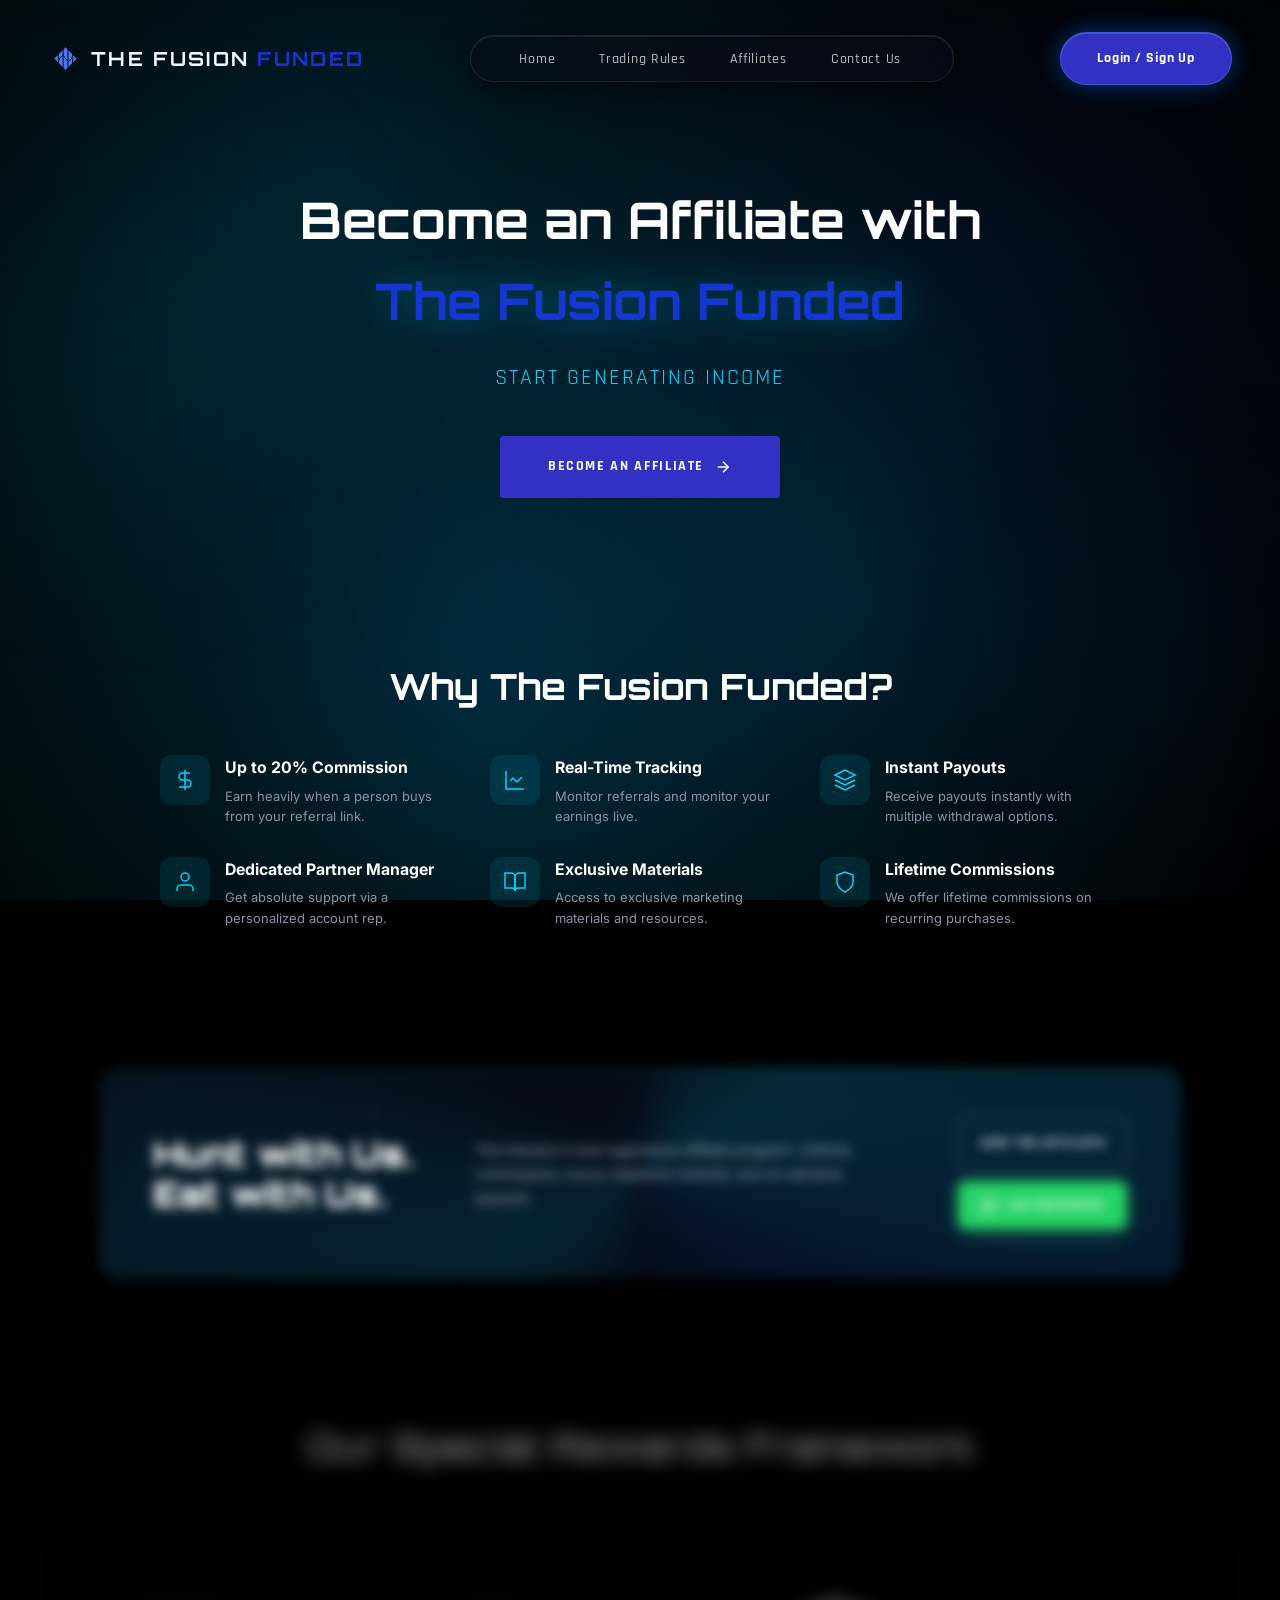
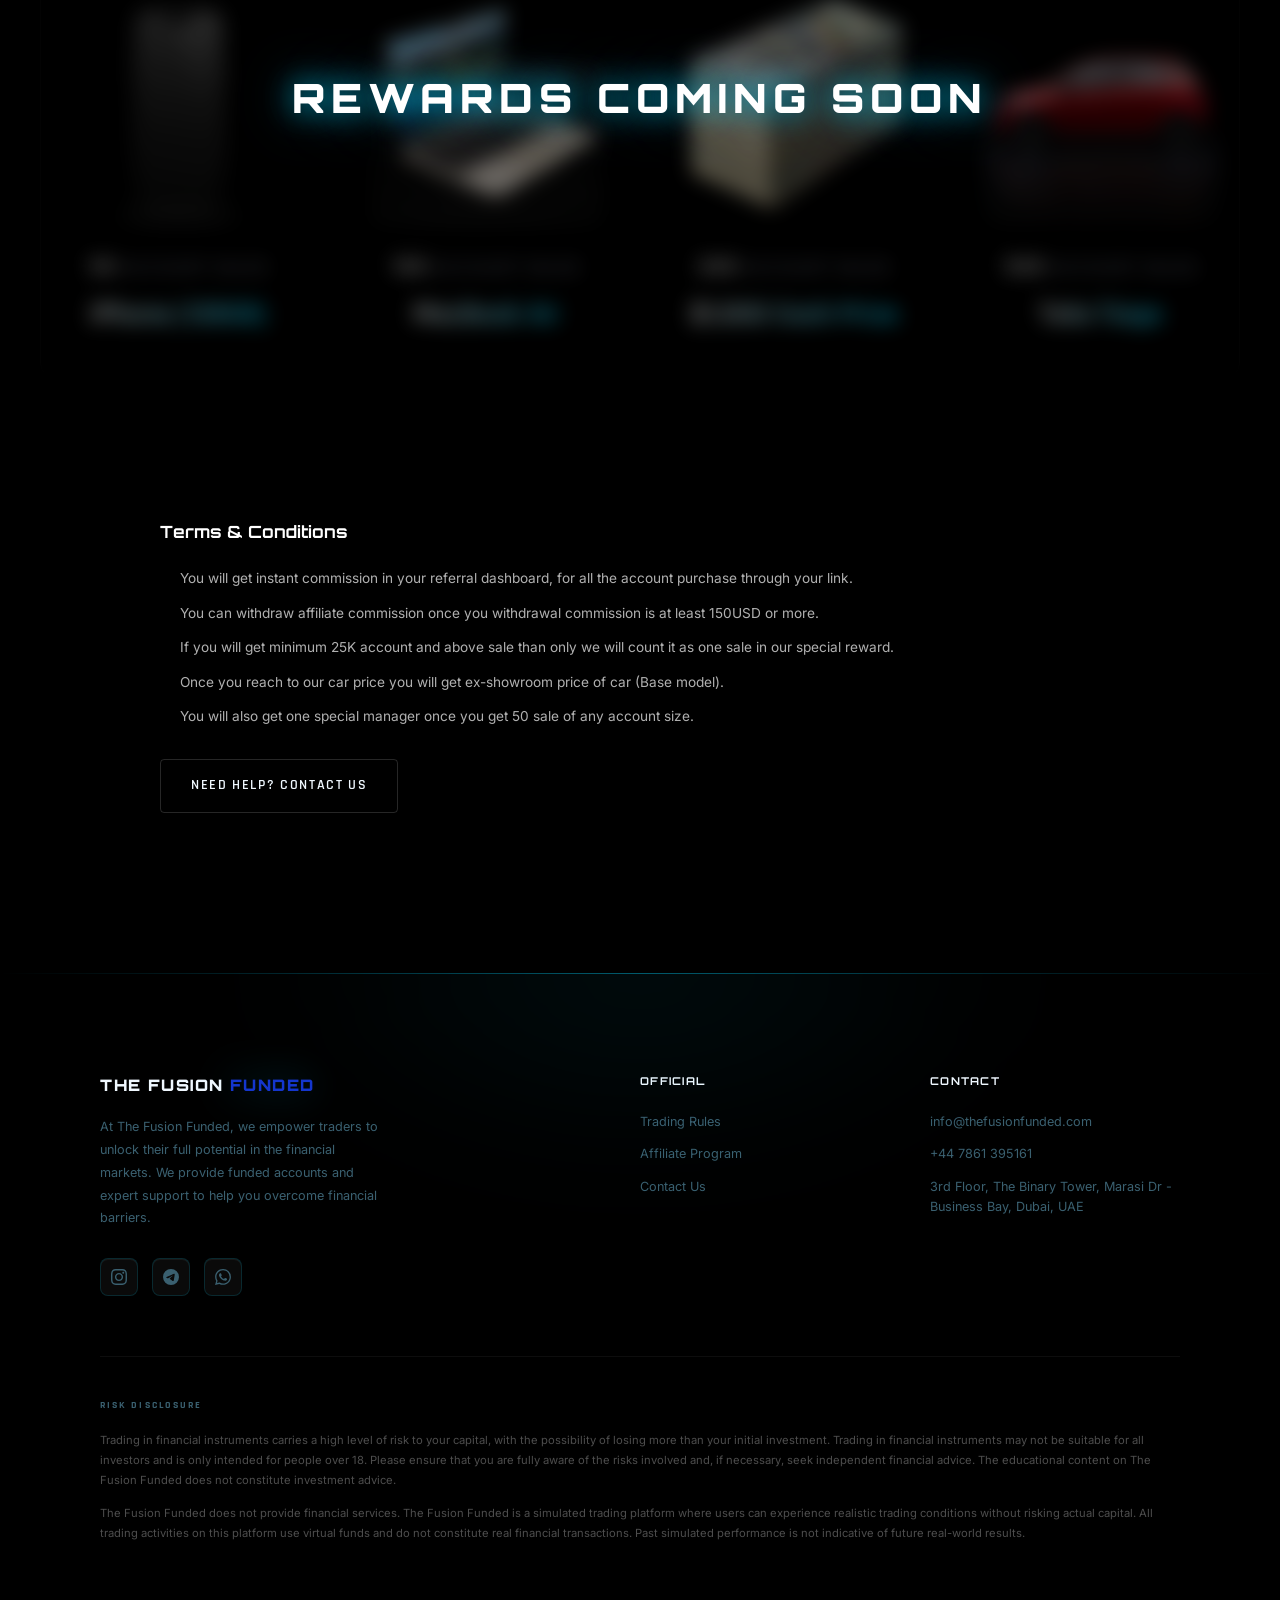
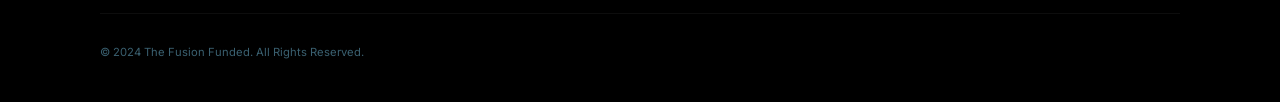
==== commit b1220644: "TFF" ====
--- a/affiliate_program.html
+++ b/affiliate_program.html
@@ -785,11 +785,11 @@
 
       <div class="footer-bottom">
         <p>&copy; 2024 The Fusion Funded. All Rights Reserved.</p>
-        <div class="footer-bottom-links">
+        <!-- <div class="footer-bottom-links">
           <a href="#">Privacy Policy</a>
           <a href="#">Terms of Service</a>
           <a href="#">Risk Disclosure</a>
-        </div>
+        </div> -->
       </div>
     </div>
   </footer>
--- a/style.css
+++ b/style.css
@@ -3156,9 +3156,16 @@
 
 .ts-track-wrap {
   flex: 1;
-  overflow: hidden;
+  overflow-x: scroll;
+  overflow-y: hidden;
   cursor: grab;
   user-select: none;
+  -webkit-overflow-scrolling: touch;
+  scrollbar-width: none;
+}
+
+.ts-track-wrap::-webkit-scrollbar {
+  display: none;
 }
 
 .ts-track-wrap:active {
@@ -3168,17 +3175,17 @@
 .ts-track {
   display: flex;
   gap: 20px;
-  transition: transform 0.45s cubic-bezier(0.22, 1, 0.36, 1);
-  will-change: transform;
+  width: max-content;
 }
 
 .ts-card {
-  flex: 0 0 calc((100% - 40px) / 3);
+  flex: 0 0 280px;
   background: var(--bg-card);
   border: 1px solid var(--bg-card-border);
   border-radius: 16px;
   overflow: hidden;
   position: relative;
+  scroll-snap-align: start;
 }
 
 .ts-video-wrap {
@@ -3263,14 +3270,16 @@
     width: 100%;
   }
   .ts-card {
-    flex: 0 0 100%;
-    width: 100%;
+    flex: 0 0 85vw;
+    width: 85vw;
+    scroll-snap-align: start;
   }
   .ts-video-wrap {
-    aspect-ratio: 16/9;
-  }
-  .ts-arrow-prev { left: 0; }
-  .ts-arrow-next { right: 0; }
+    aspect-ratio: 9/14;
+  }
+  .ts-arrow {
+    display: none !important;
+  }
   .ts-headline {
     font-size: 1.5rem;
   }
